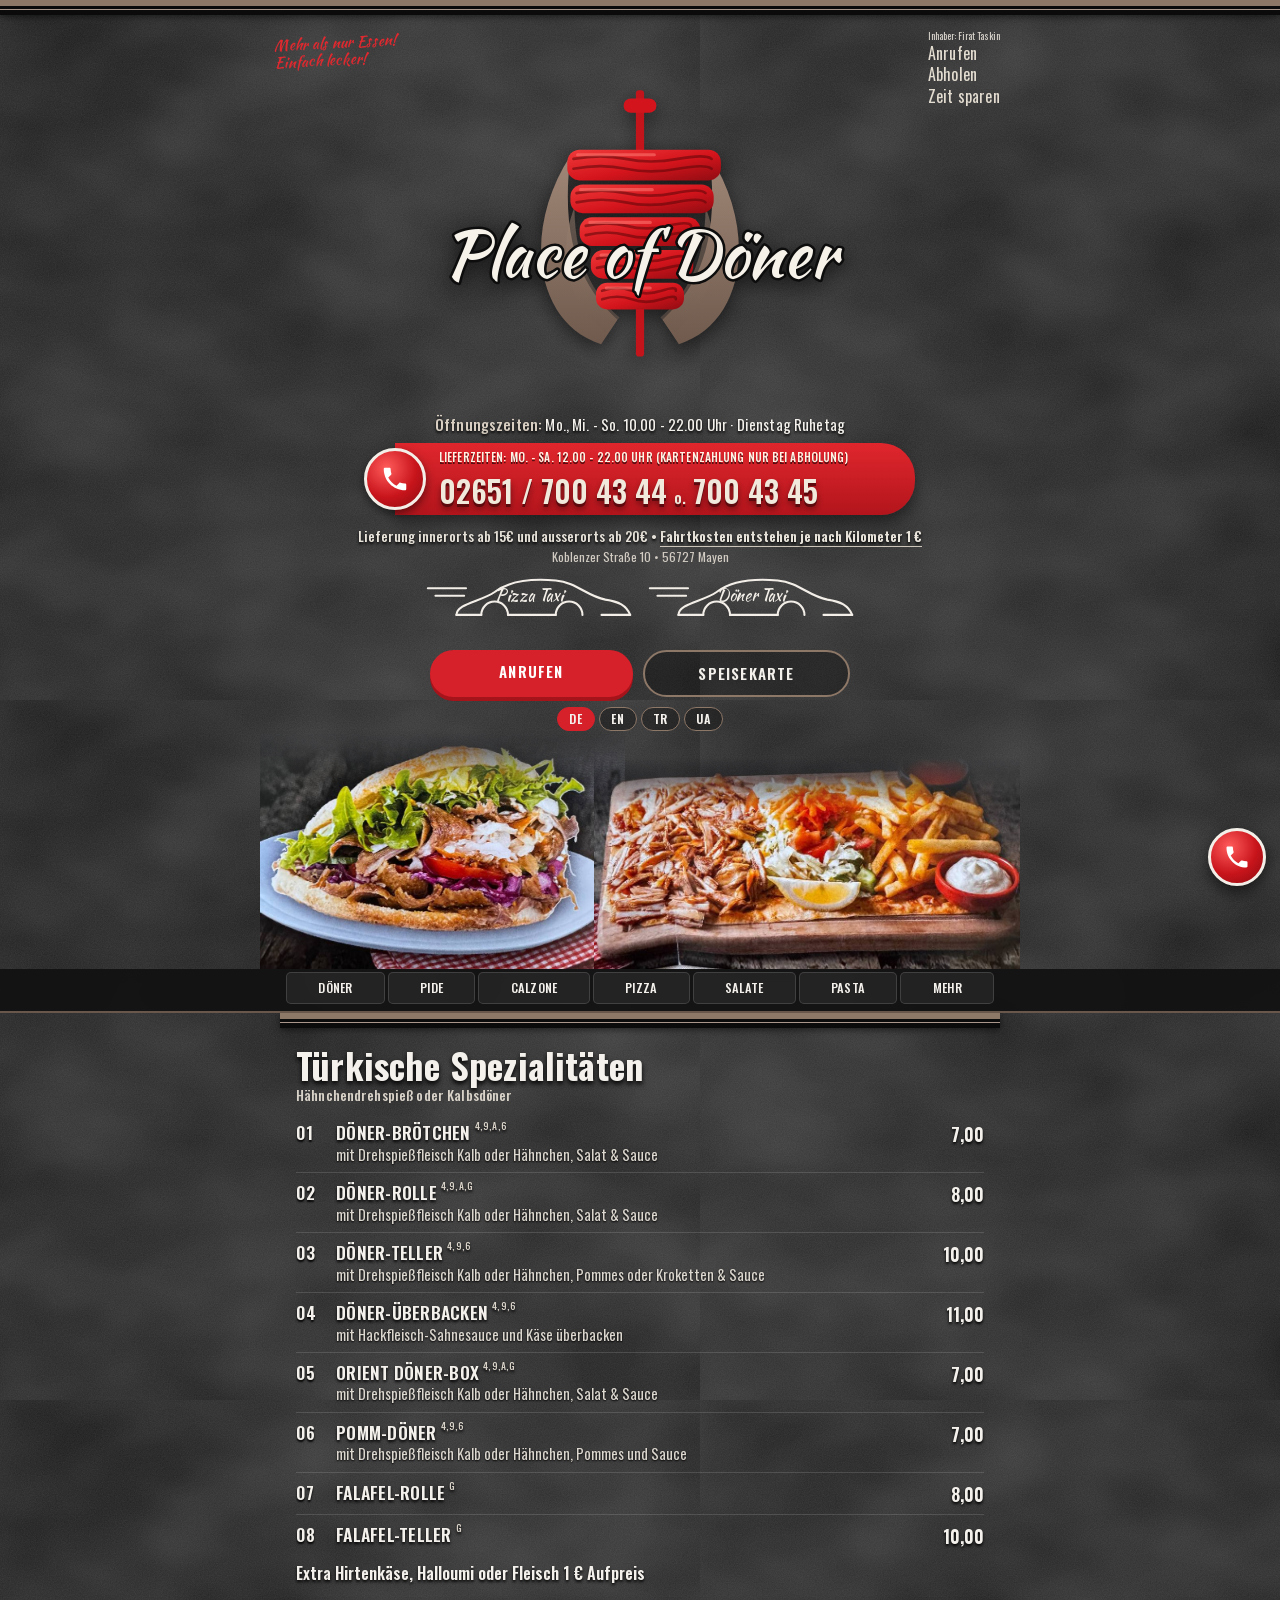
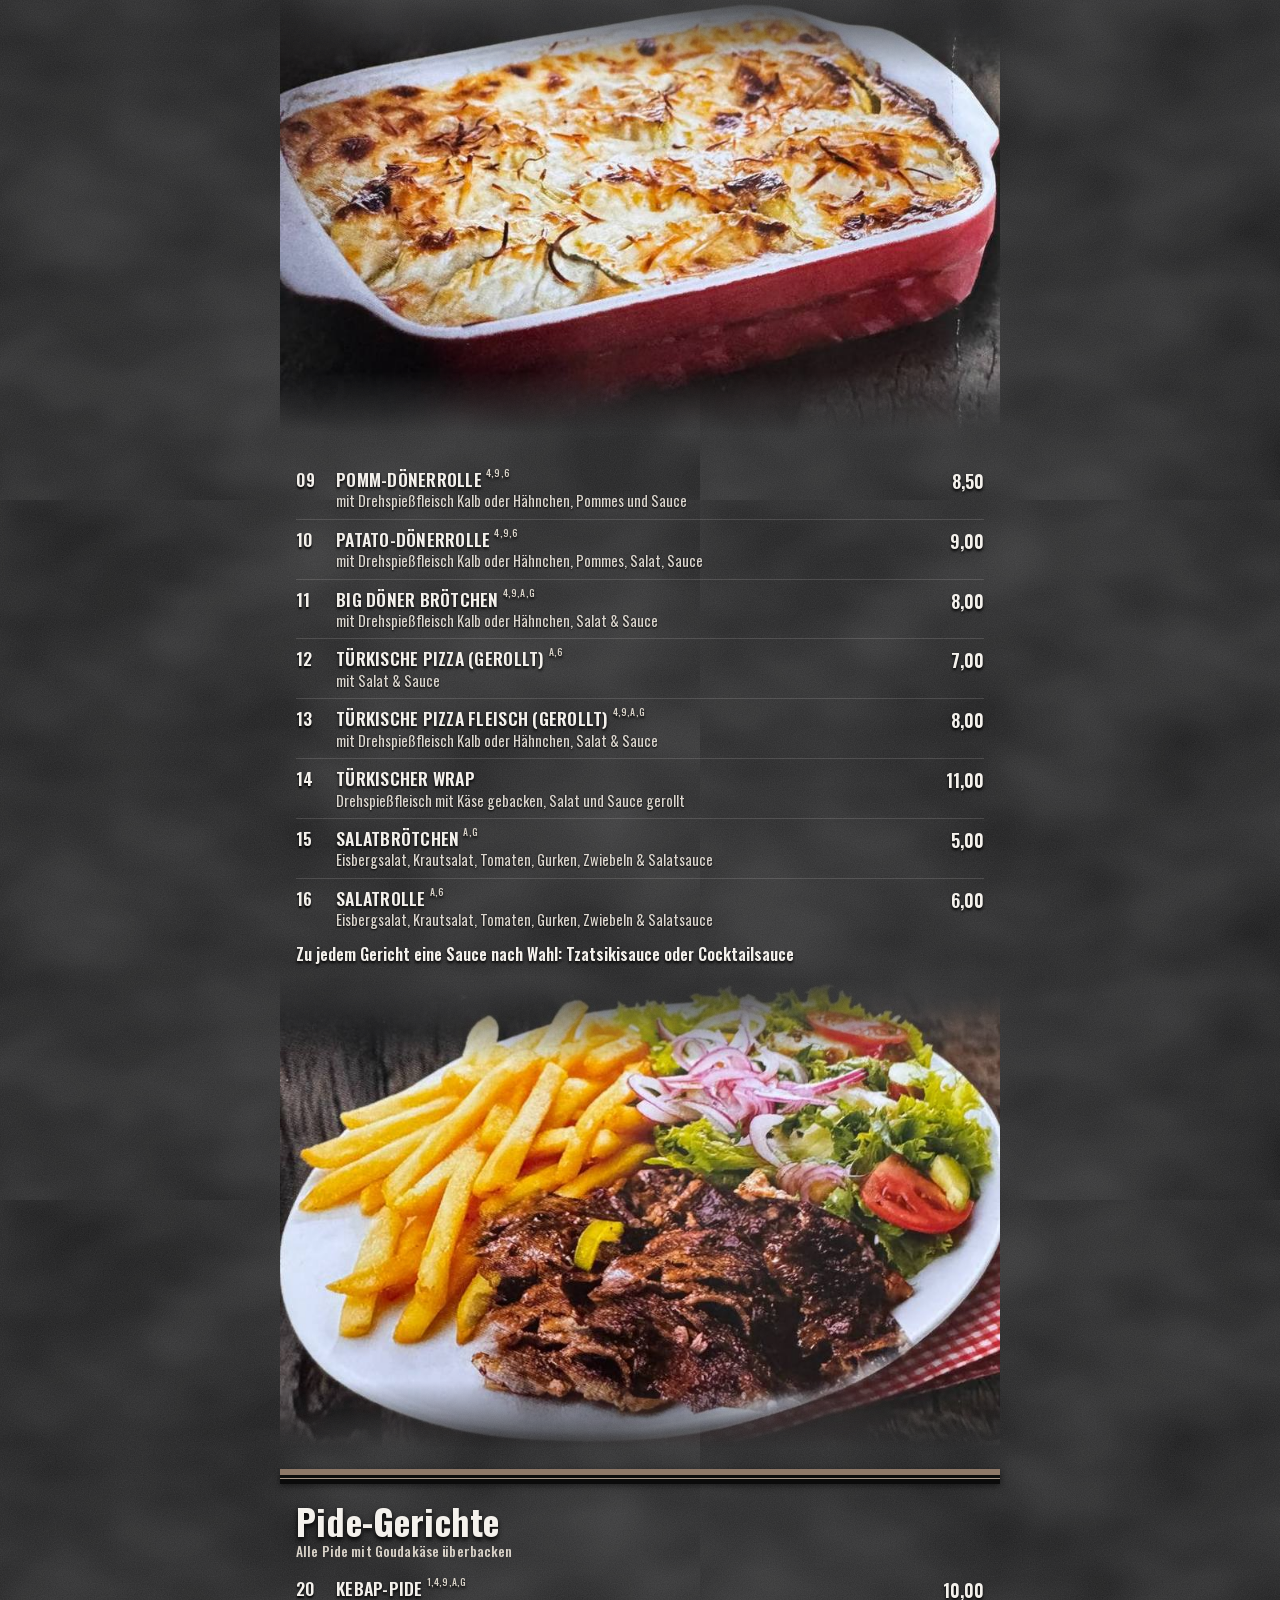
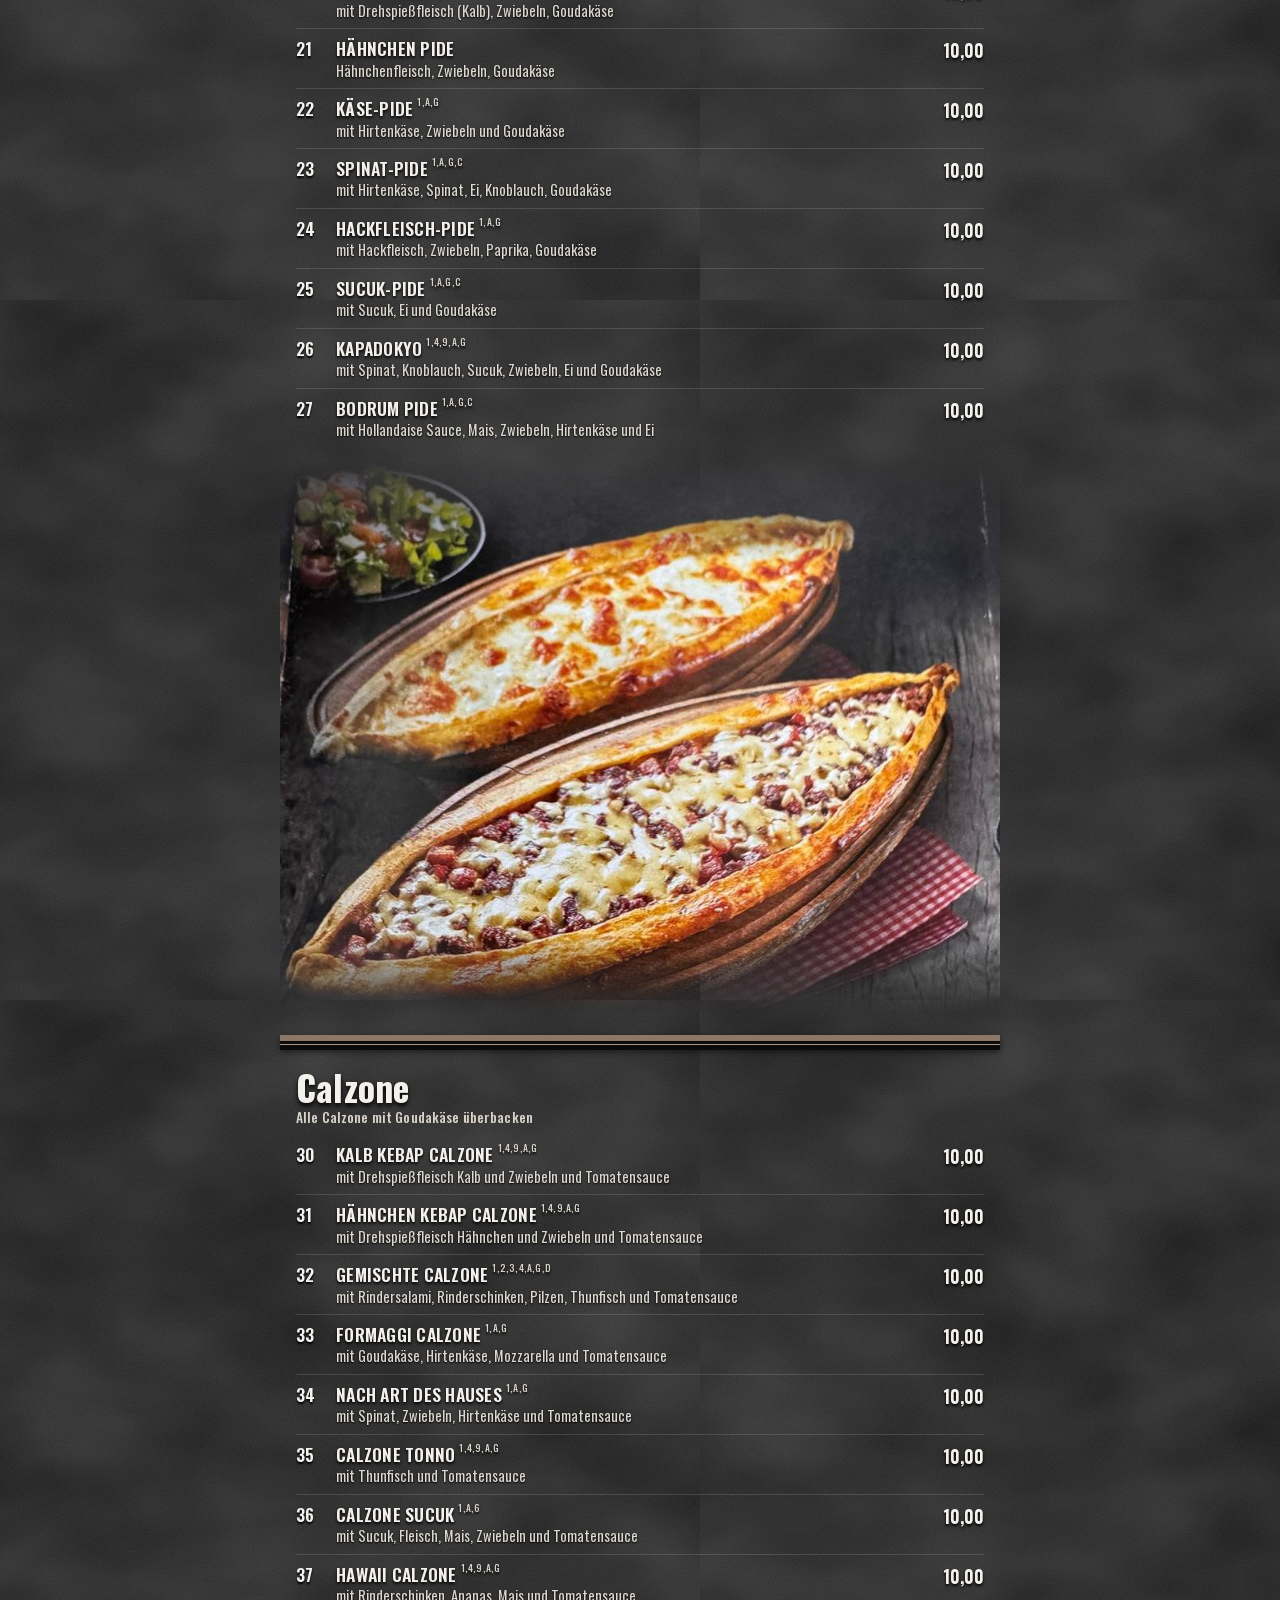
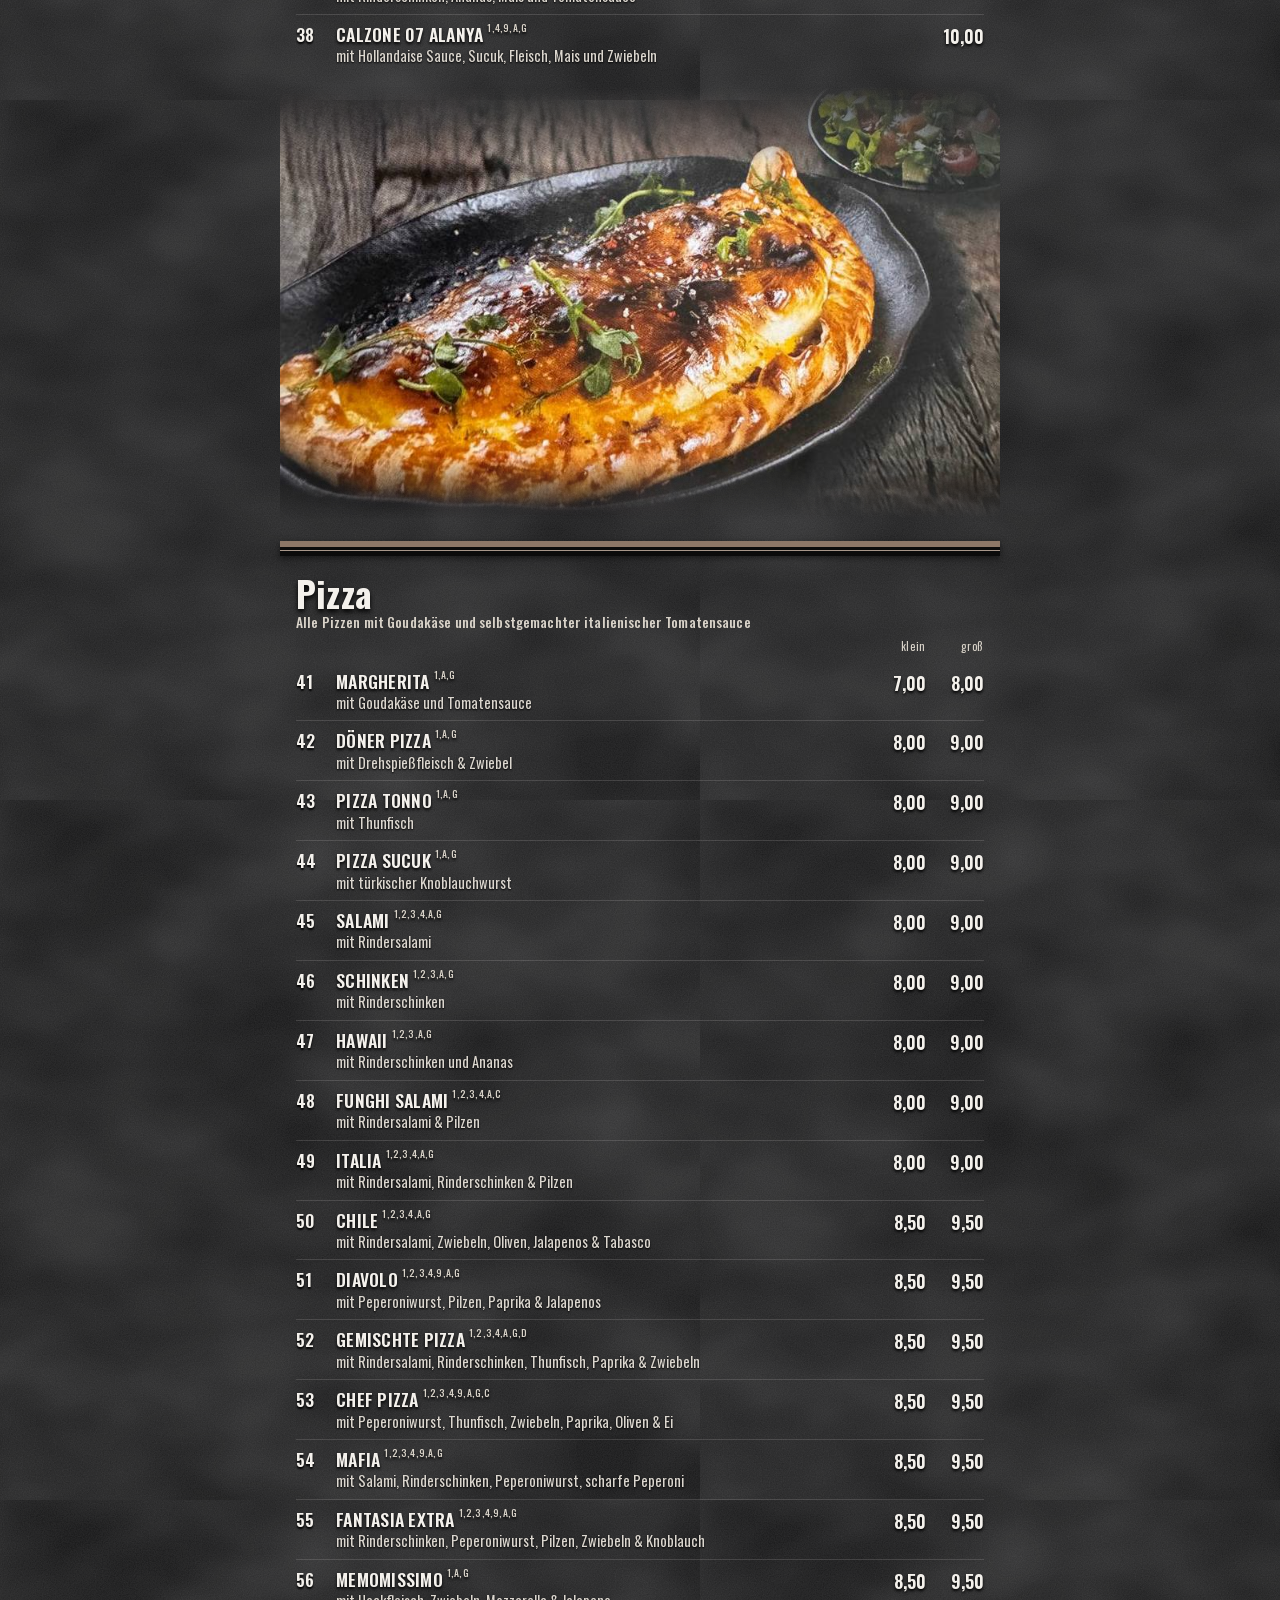
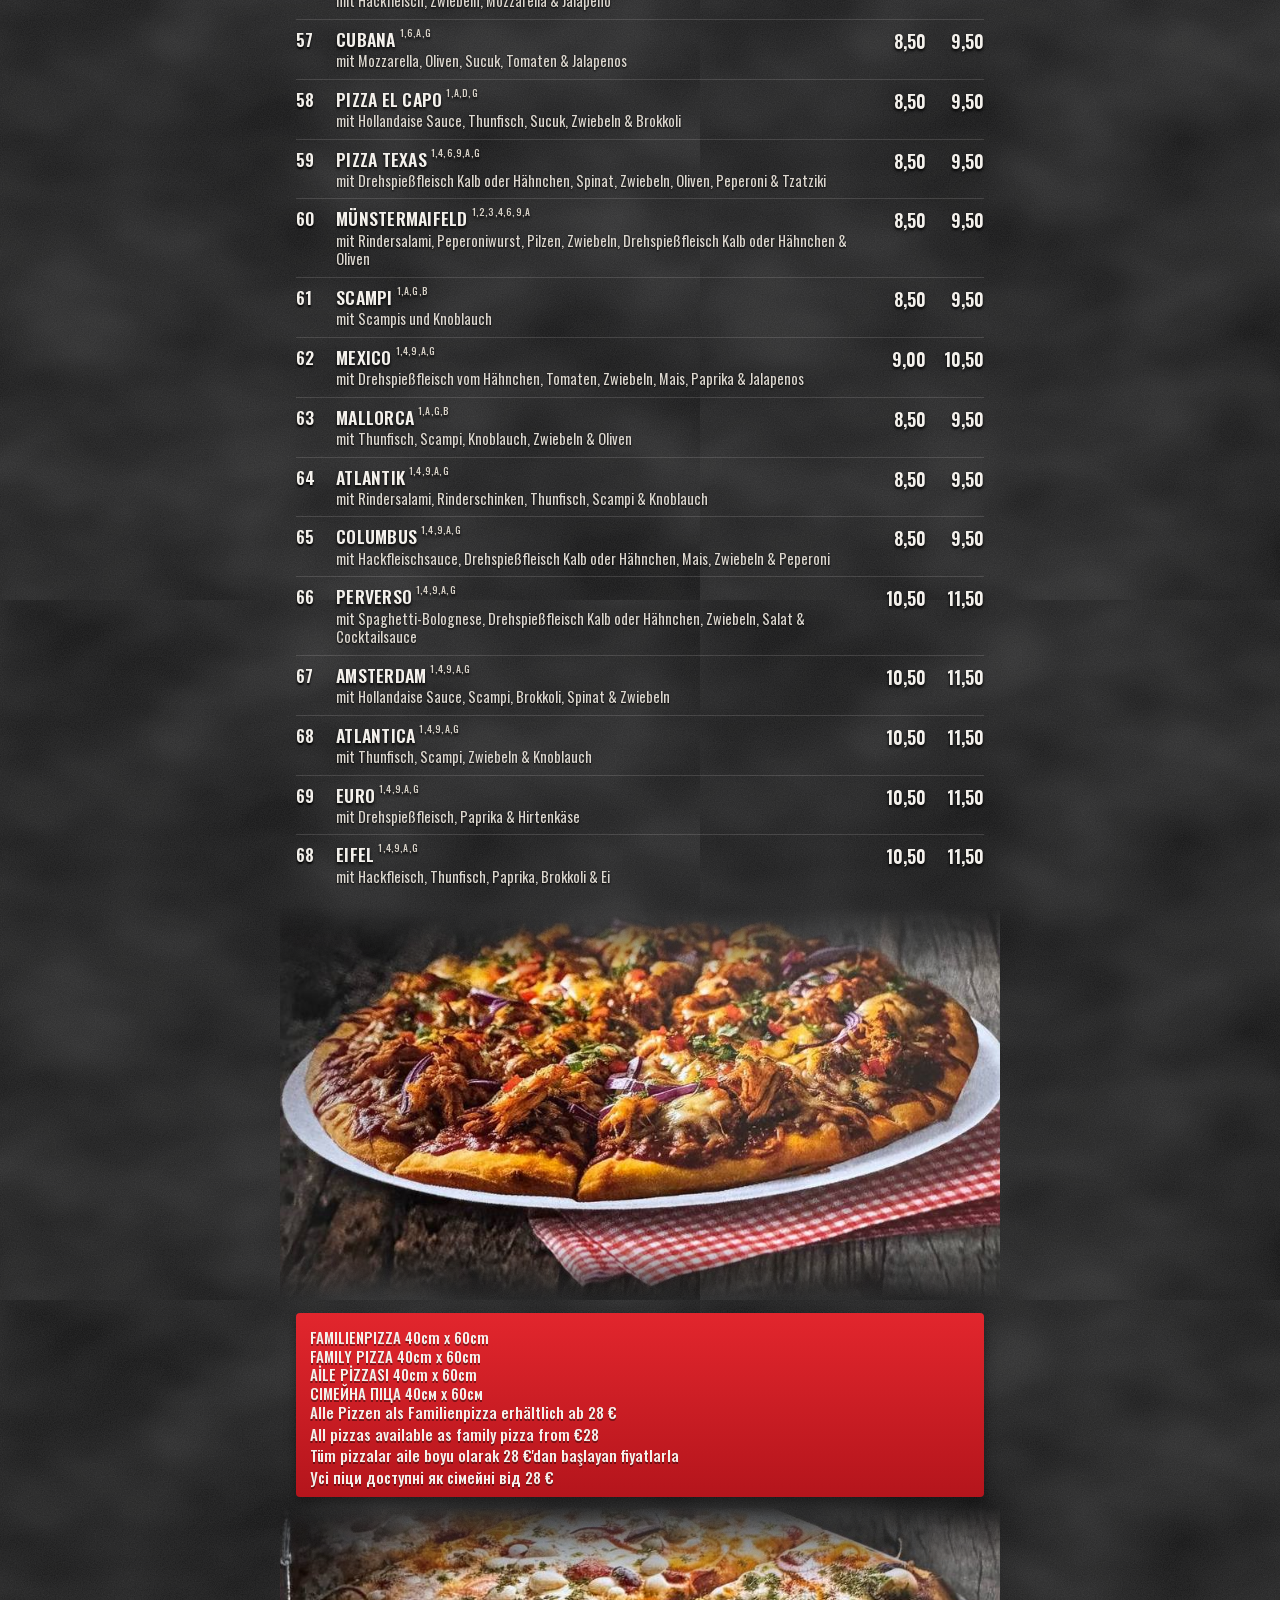
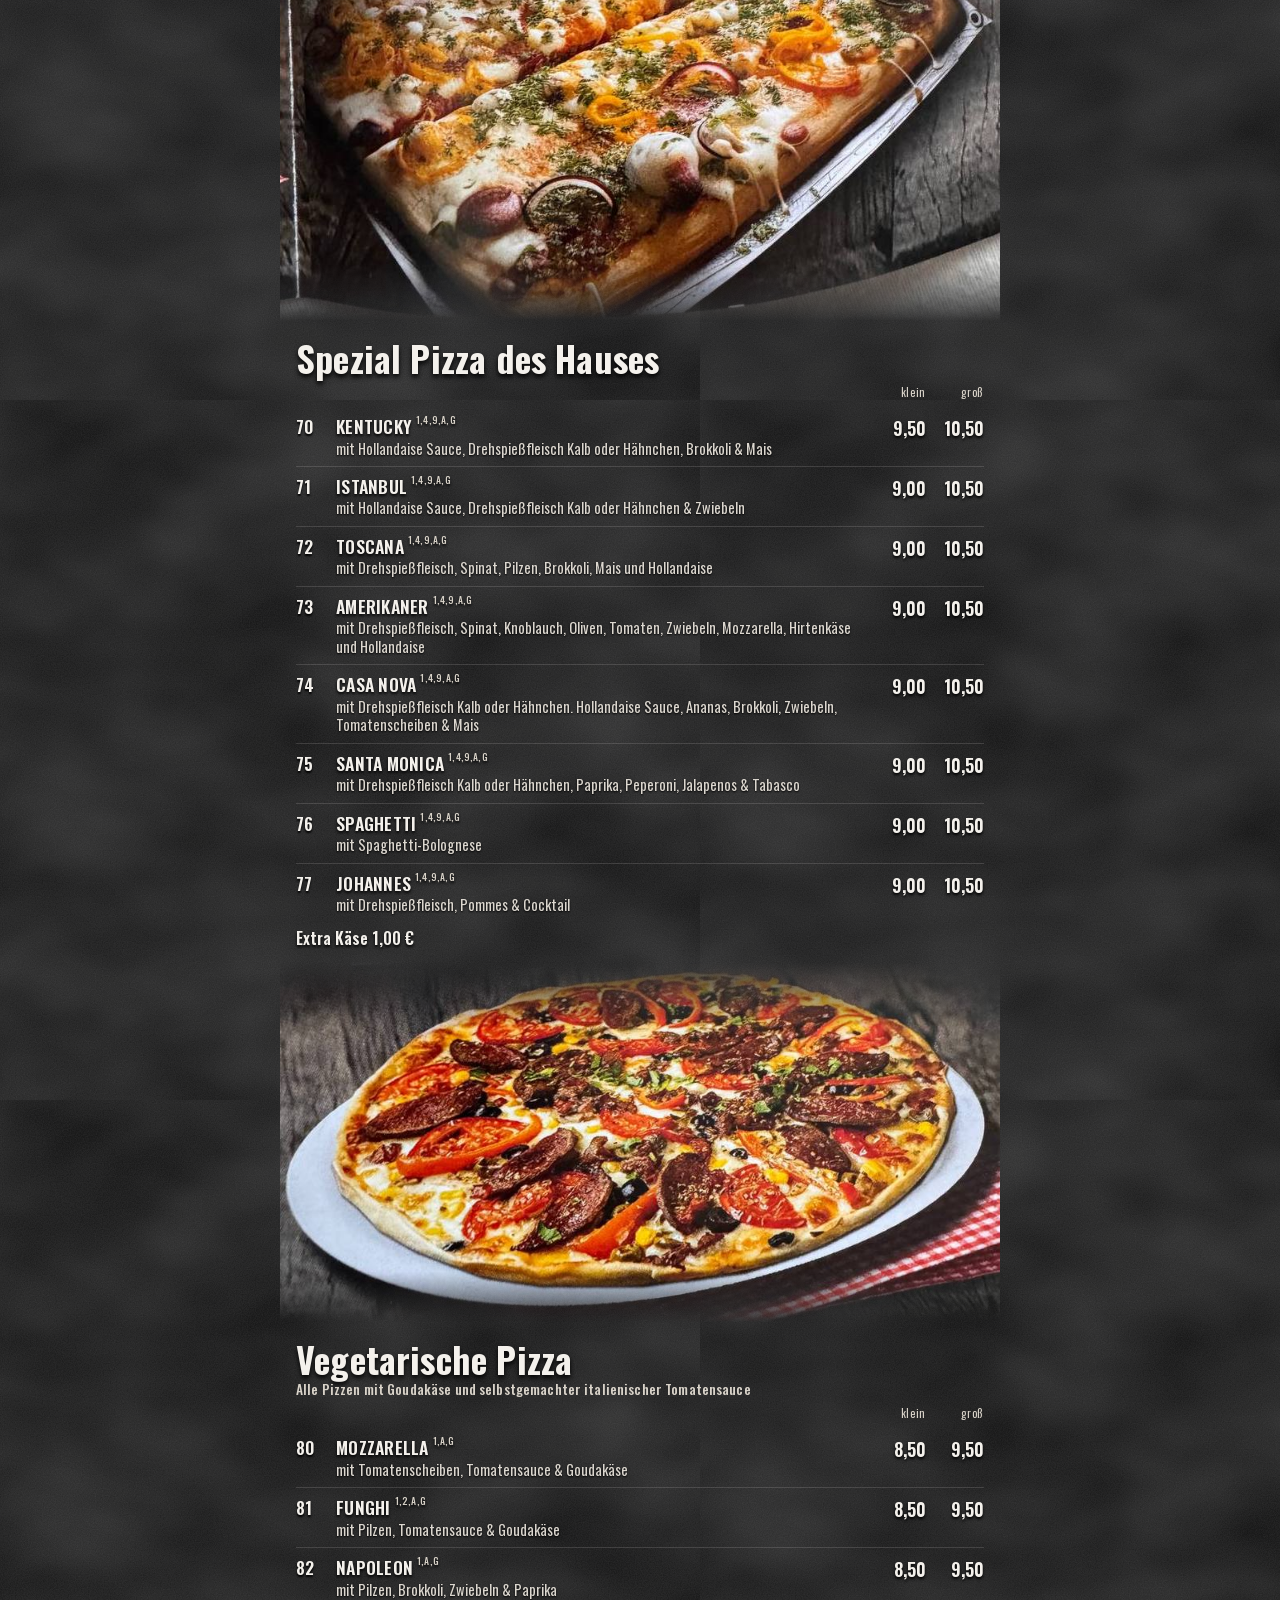
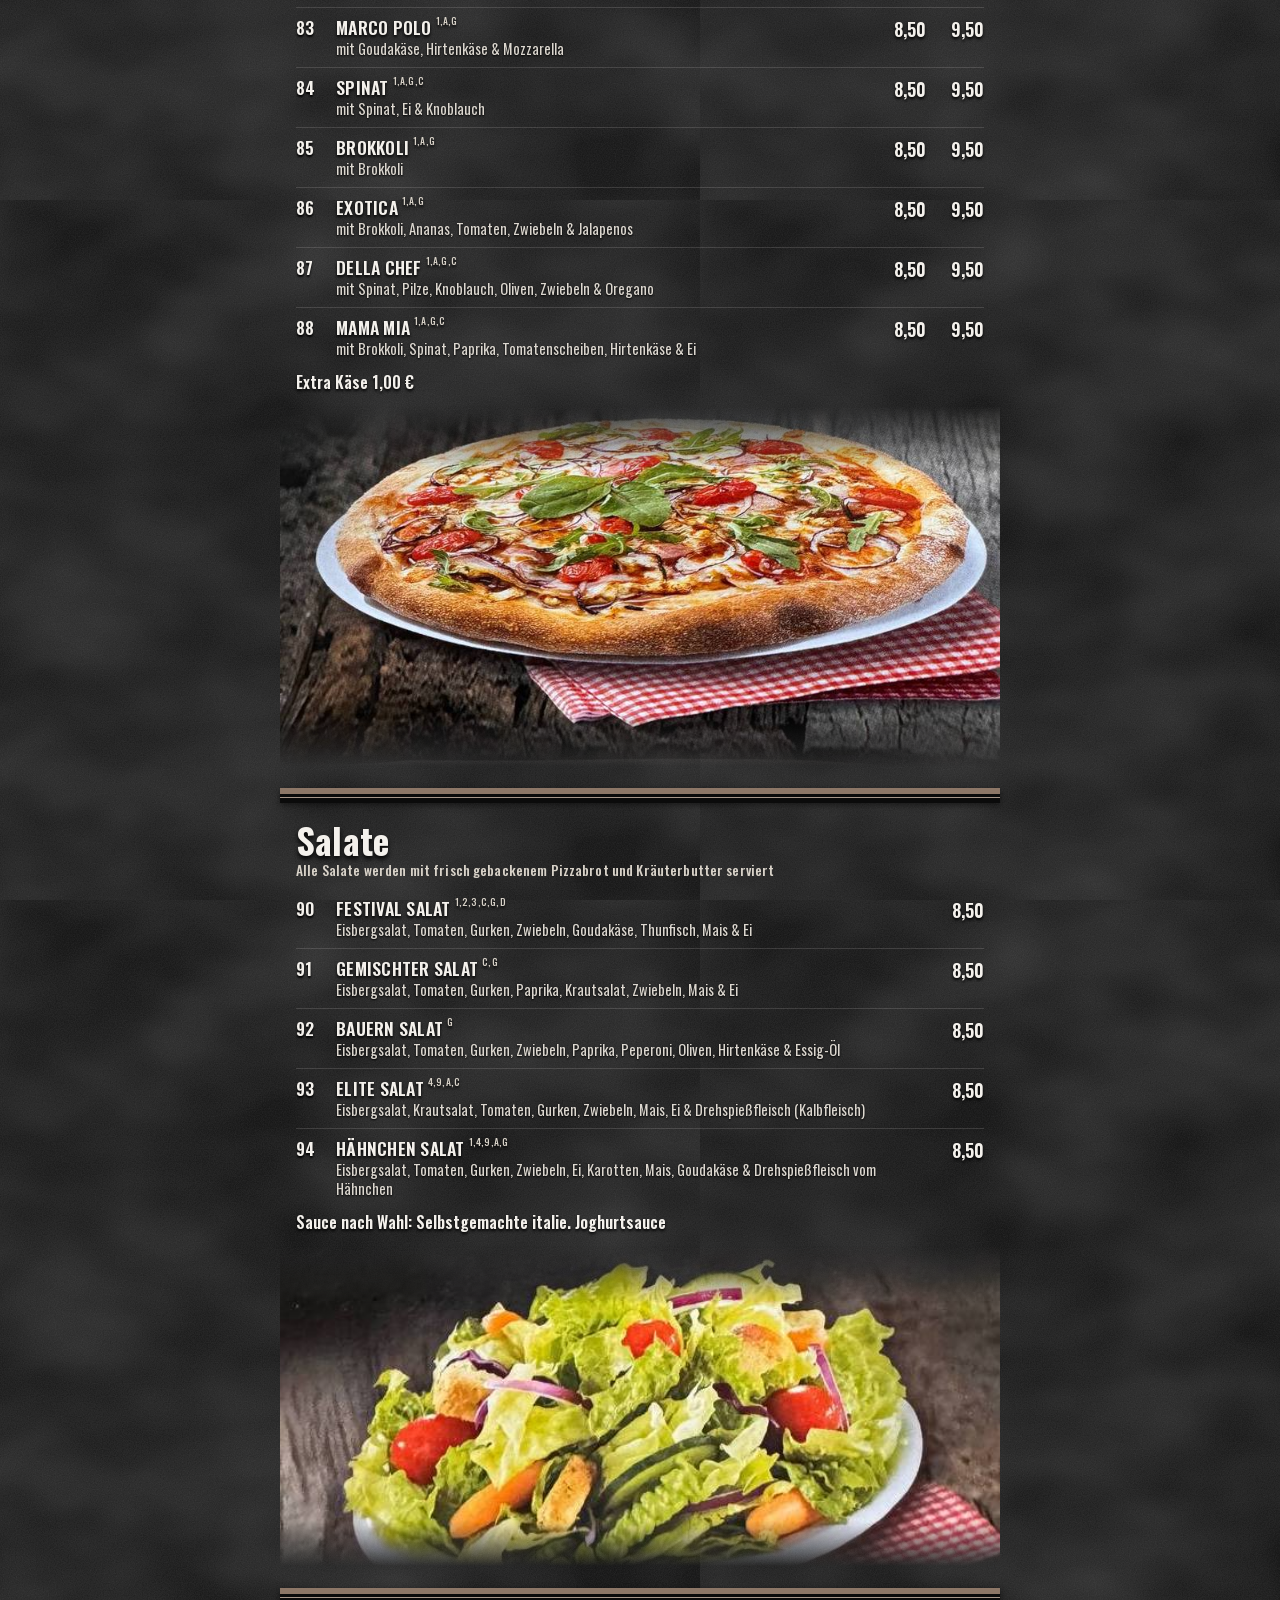
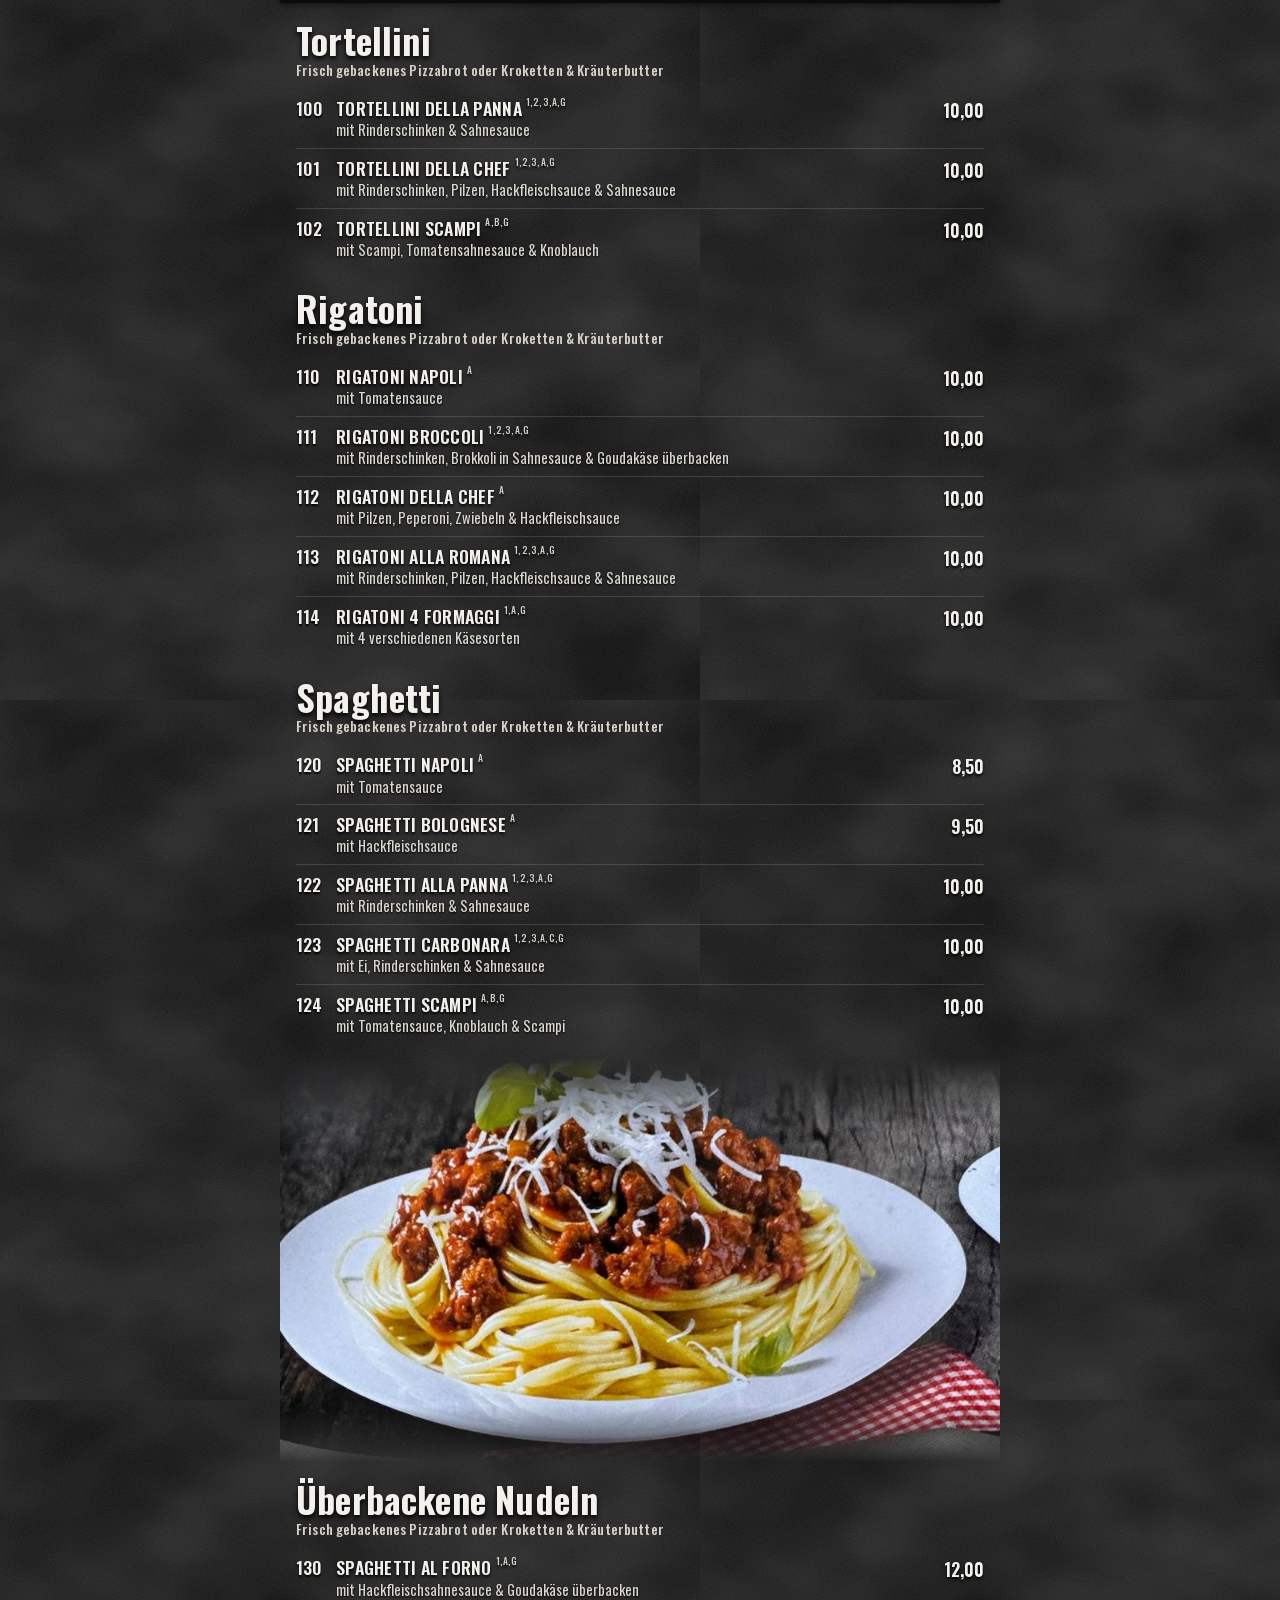
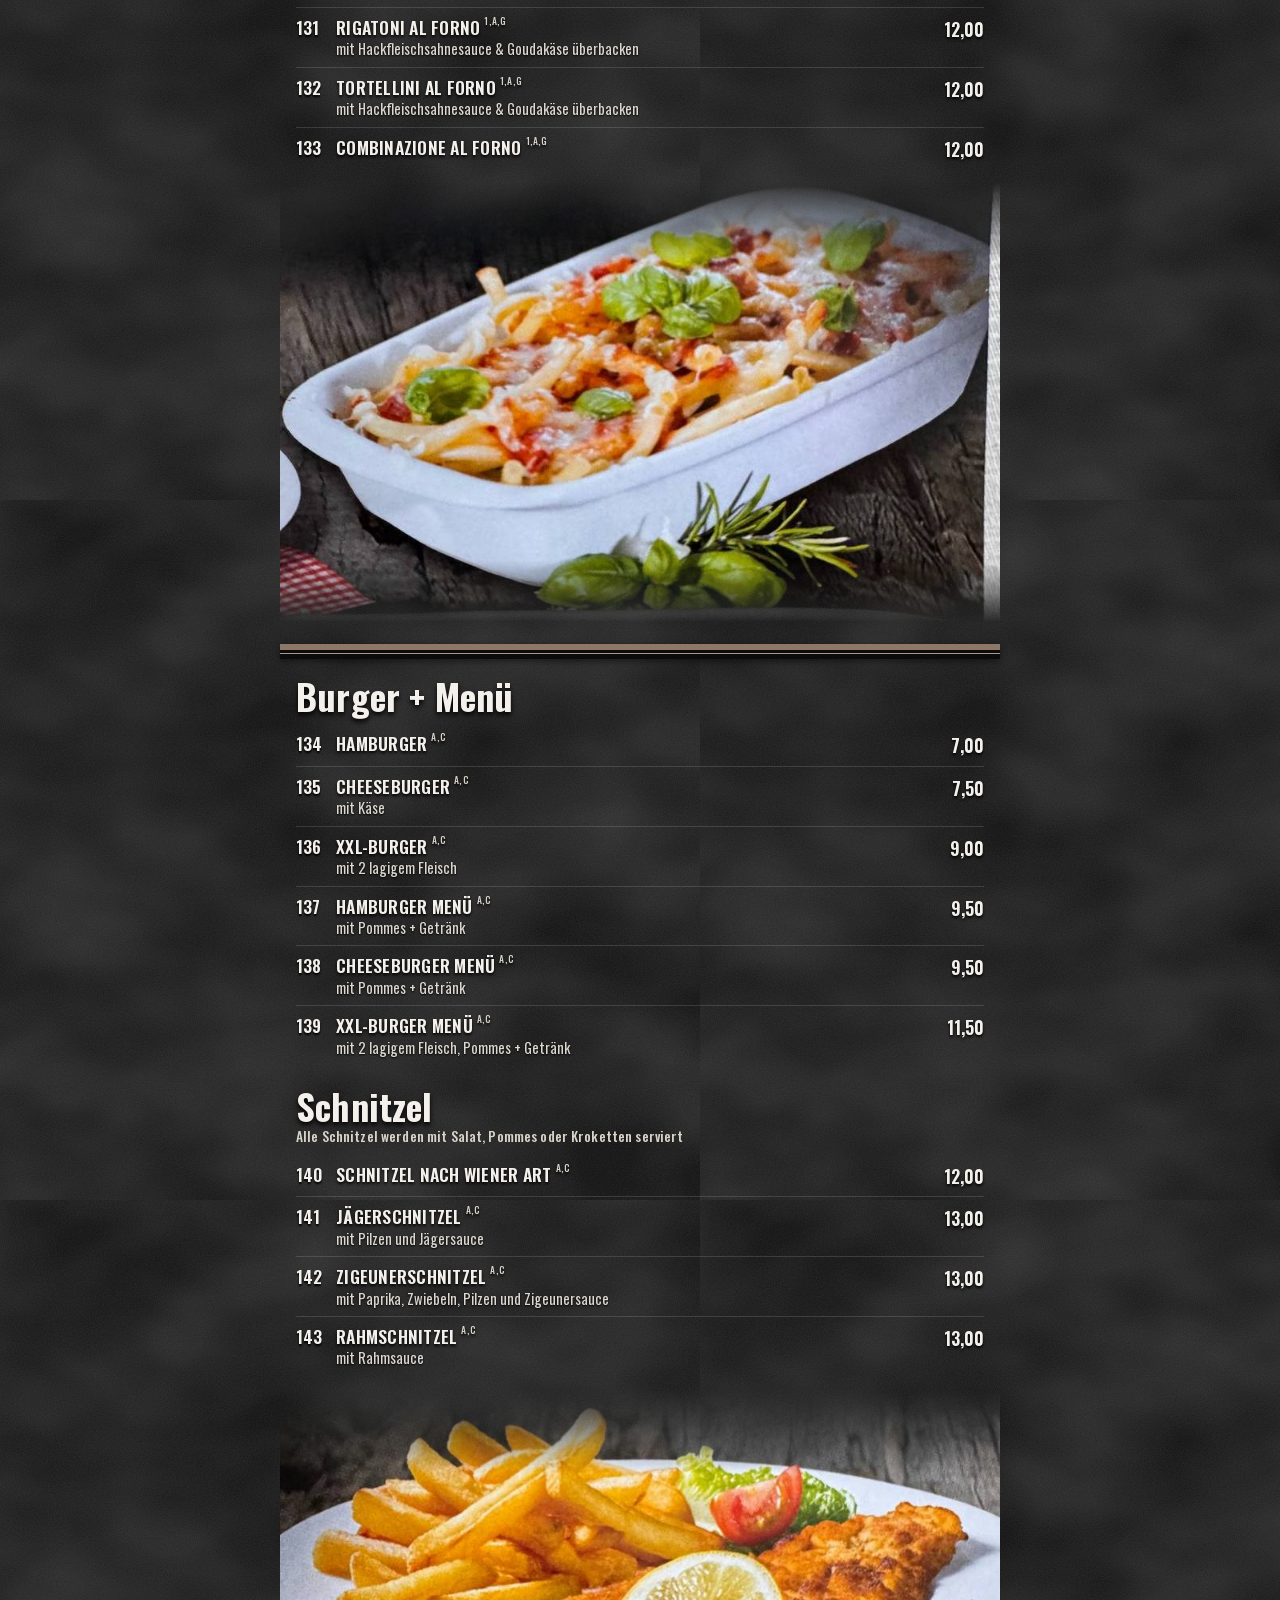
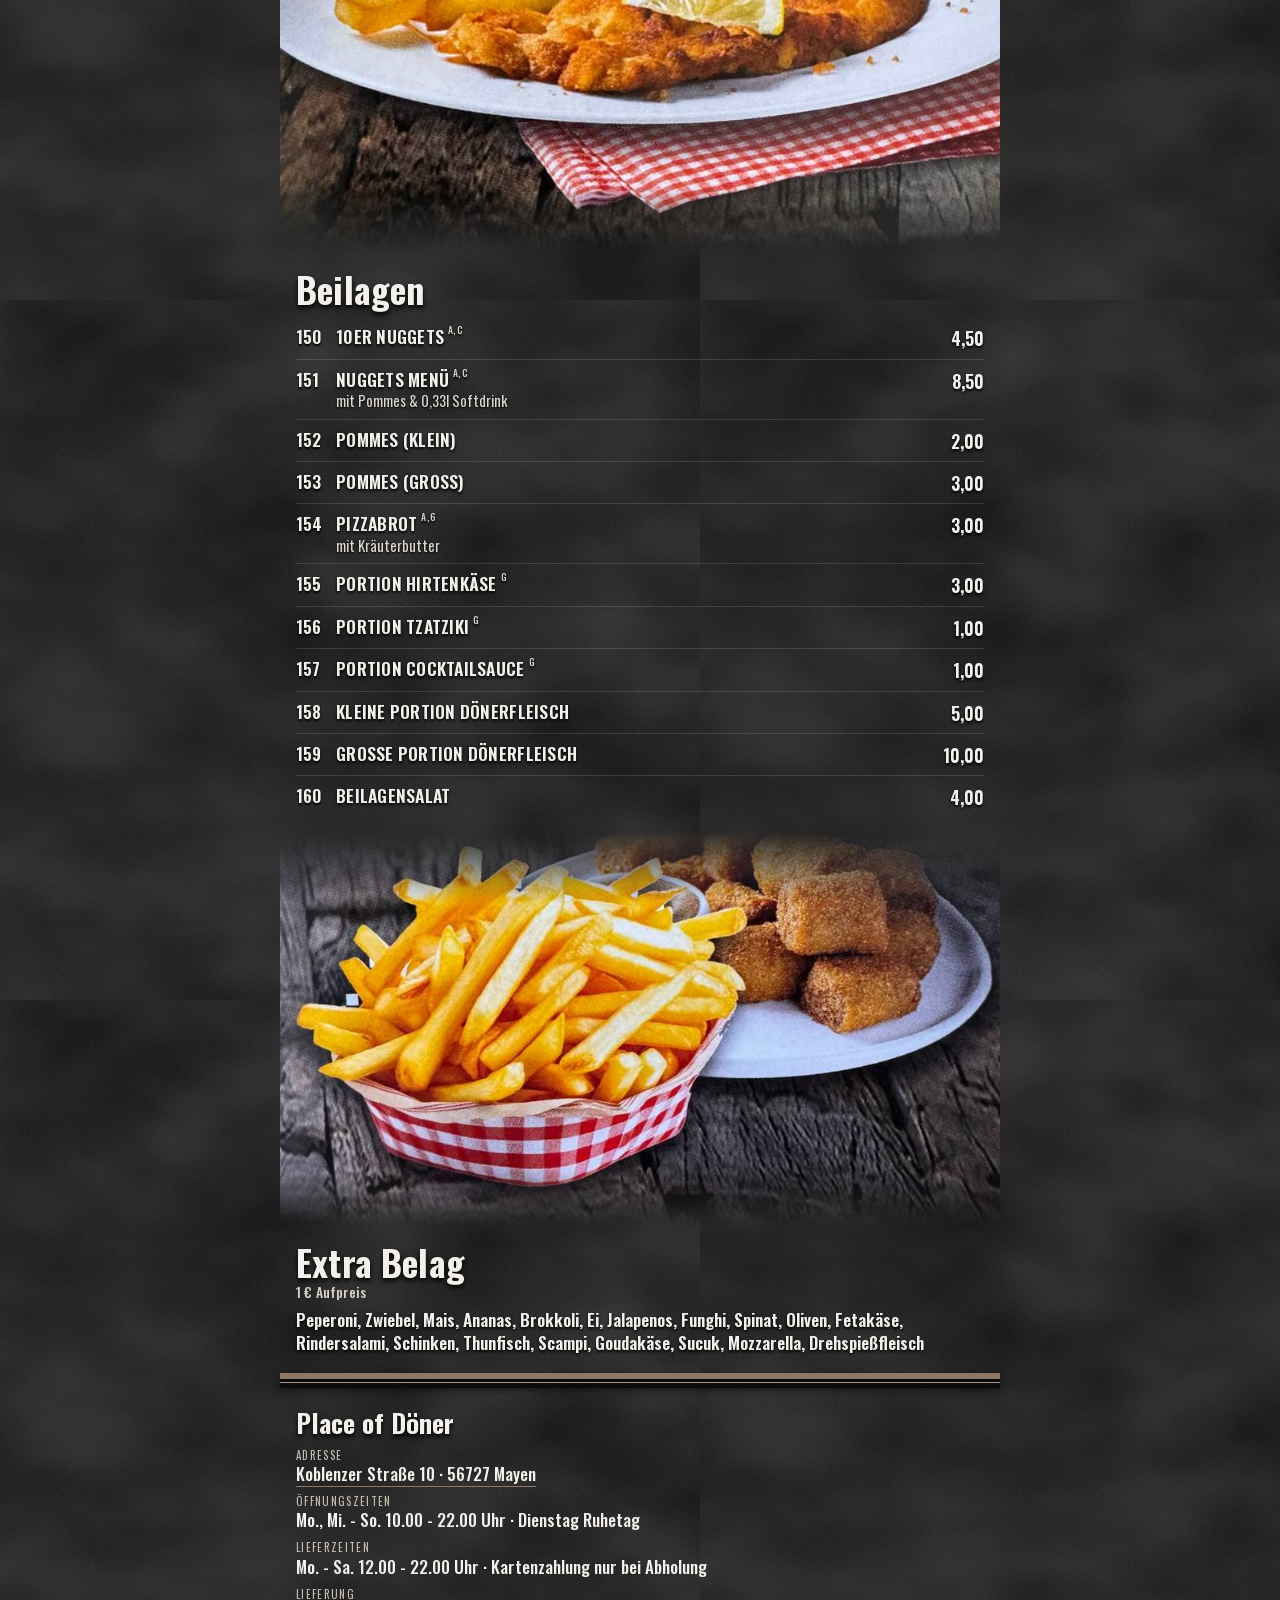
==== index.html @ 6214e8a8 "Bewertung-Button: direkter Link zum Bewertungsformular Co-Authored-By: Claude Sonnet 5.5 <noreply@an" ====
<!doctype html><html lang="de" translate="no"><head><meta name="google" content="notranslate"><meta charset="utf-8">
<meta name="viewport" content="width=device-width,initial-scale=1,viewport-fit=cover">
<title>Place of Döner · Speisekarte · Mayen</title><meta name="theme-color" content="#161616"><meta name="robots" content="noindex,nofollow">
<style>@font-face{font-family:'Oswald';font-weight:300 700;font-style:normal;font-display:swap;src:url([data-uri]) format('woff2')}@font-face{font-family:'Oswald';font-weight:300 700;font-style:normal;font-display:swap;src:url([data-uri]) format('woff2');unicode-range:U+0301, U+0400-045F, U+0490-0491, U+04B0-04B1, U+2116}@font-face{font-family:'Oswald';font-weight:300 700;font-style:normal;font-display:swap;src:url([data-uri]) format('woff2');unicode-range:U+0100-02BA, U+02BD-02C5, U+02C7-02CC, U+02CE-02D7, U+02DD-02FF, U+0304, U+0308, U+0329, U+1D00-1DBF, U+1E00-1E9F, U+1EF2-1EFF, U+2020, U+20A0-20AB, U+20AD-20C4, U+2113, U+2C60-2C7F, U+A720-A7FF}@font-face{font-family:'Kaushan Script';font-weight:400;font-style:normal;font-display:swap;src:url([data-uri]) format('woff2')}</style><style>
:root{--ink:#161616;--chalk:#f4f1ec;--mut:#cdc8c0;--red:#d6202a;--red2:#a5141b;--br:#8d7767;--br2:#6a574b;--line:rgba(244,241,236,.14)}
*{box-sizing:border-box;-webkit-tap-highlight-color:transparent}
html{scroll-behavior:smooth;scroll-padding-top:58px;-webkit-text-size-adjust:100%}
.lgr{position:fixed;top:0;left:0;width:1px;height:1px;opacity:0;pointer-events:none}
.t{display:none}
.t.de{display:inline}.lang label[for=lg-de]{background:var(--red);border-color:var(--red)}html[data-lang=en] .t.de{display:none}html[data-lang=en] .t.en{display:inline}html[data-lang=en] .lang label{background:rgba(0,0,0,.3);border-color:var(--br)}html[data-lang=en] .lang label[for=lg-en]{background:var(--red);border-color:var(--red)}html[data-lang=tr] .t.de{display:none}html[data-lang=tr] .t.tr{display:inline}html[data-lang=tr] .lang label{background:rgba(0,0,0,.3);border-color:var(--br)}html[data-lang=tr] .lang label[for=lg-tr]{background:var(--red);border-color:var(--red)}html[data-lang=uk] .t.de{display:none}html[data-lang=uk] .t.uk{display:inline}html[data-lang=uk] .lang label{background:rgba(0,0,0,.3);border-color:var(--br)}html[data-lang=uk] .lang label[for=lg-uk]{background:var(--red);border-color:var(--red)}
body{margin:0;color:var(--chalk);font-family:'Oswald','Arial Narrow',Impact,sans-serif;font-weight:400;line-height:1.3;
 background:
  url("data:image/svg+xml;utf8,<svg xmlns='http://www.w3.org/2000/svg' width='260' height='260'><filter id='n'><feTurbulence type='fractalNoise' baseFrequency='.85' numOctaves='3' stitchTiles='stitch'/><feColorMatrix values='0 0 0 0 1 0 0 0 0 1 0 0 0 0 1 0 0 0 .085 0'/></filter><rect width='100%' height='100%' filter='url(%23n)'/></svg>"),
  url("data:image/svg+xml;utf8,<svg xmlns='http://www.w3.org/2000/svg' width='700' height='700'><filter id='c'><feTurbulence type='fractalNoise' baseFrequency='.006 .009' numOctaves='3' seed='4' stitchTiles='stitch'/><feColorMatrix values='0 0 0 0 1 0 0 0 0 1 0 0 0 0 1 0 0 0 .55 -.12'/></filter><rect width='100%' height='100%' filter='url(%23c)' opacity='.34'/></svg>"),
  radial-gradient(120% 70% at 50% 0%,#2c2c2d,#1a1a1b 55%,#121212)}
a{color:inherit;text-decoration:none}
.band{height:15px;background:linear-gradient(180deg,var(--br) 0 6px,#0b0b0b 6px 9px,#a8978a 9px 10.5px,#0b0b0b 10.5px);filter:drop-shadow(0 2px 3px rgba(0,0,0,.5))}
/* ---------- cover ---------- */
.cover{position:relative;display:flex;flex-direction:column;overflow:hidden}
.cover .in{flex:1;display:flex;flex-direction:column;align-items:center;text-align:center;padding:16px 14px 0;overflow:hidden;max-width:640px;margin:0 auto;width:100%}
.slog{align-self:flex-start;font-family:'Kaushan Script',cursive;color:#e0292f;font-size:15px;line-height:1.15;transform:rotate(-3deg);text-align:left;margin-top:4px}
.owner{position:absolute;right:14px;top:30px;text-align:left;font-size:11px;line-height:1.35;color:var(--chalk)}
.owner small{display:block;font-size:9.5px;color:#d9d4cc}
.owner b{display:block;font-weight:400;font-size:16px;color:#e3dcd0;letter-spacing:.01em}
.logo{width:min(92vw,430px);height:auto;margin:6px 0 0;overflow:visible;filter:drop-shadow(0 6px 10px rgba(0,0,0,.55))}
.lt{font-family:'Kaushan Script',cursive;fill:#f6f2ea;paint-order:stroke;stroke:#0d0d0d;stroke-width:5px;stroke-linejoin:round}
.hours{margin:2px 0 8px;font-size:15px;letter-spacing:.01em;text-shadow:0 2px 3px #000}.hours b{font-weight:500;color:#d8cfc2}
.redbanner{position:relative;width:100%;max-width:520px;background:linear-gradient(180deg,#e0262d,#b3151c);border-radius:0 34px 34px 0;margin-left:30px;padding:7px 12px 8px 44px;width:calc(100% - 30px);box-shadow:0 8px 16px rgba(0,0,0,.45);text-align:left}
.redbanner .ico{position:absolute;left:-31px;top:50%;transform:translateY(-50%);width:62px;height:62px;border-radius:50%;background:radial-gradient(circle at 35% 30%,#ff5b5b,#c8141b 55%,#8c0b11);border:3px solid #f3efe8;box-shadow:0 4px 10px rgba(0,0,0,.5);display:grid;place-items:center;color:#fff}
.redbanner .ico svg{width:30px;height:30px}
.redbanner small{display:block;font-size:11.5px;font-weight:500;text-transform:uppercase;letter-spacing:.01em;color:#fff3e6;text-shadow:0 1.5px 0 rgba(0,0,0,.6);line-height:1.2}
.redbanner .ph{display:block;font-size:clamp(19px,5.5vw,30px);font-weight:600;color:#f1e9dc;text-shadow:0 3px 0 #5c0a0e,0 5px 6px rgba(0,0,0,.45);line-height:1.1;white-space:nowrap}
.redbanner .ph a{display:inline}.redbanner .ph span{font-size:.7em;margin:0 .2em}
.del{margin:12px 0 2px;font-size:13.5px;font-weight:500;color:#ebe6dd;text-shadow:0 2px 3px #000;line-height:1.35}
.del u{text-decoration:none;border-bottom:1.5px solid #cfc7bb;font-weight:600}
.addr{font-size:12.5px;color:#d1cbc2;margin:2px 0 6px}
.taxis{display:flex;justify-content:center;gap:12px;width:100%}
.taxi{position:relative;width:46%;max-width:210px}.taxi span{position:absolute;left:0;right:0;top:23%;text-align:center;font-family:'Kaushan Script',cursive;font-size:16px;color:#f3efe8}
.car{width:100%;height:auto;display:block}
.cta{display:flex;gap:10px;margin:12px 0 0;width:100%;max-width:420px}
.cta a{flex:1;text-align:center;font-weight:600;font-size:15px;letter-spacing:.08em;text-transform:uppercase;padding:12px 8px;border-radius:999px}
.cta .rev{border-color:#d9b64a;color:#f3dd8a}.cta .a1{background:var(--red);box-shadow:0 4px 0 var(--red2);color:#fff}.cta .a2{border:2px solid var(--br);background:rgba(0,0,0,.3)}
.dishes{display:flex;align-items:flex-end;margin:0 -14px 0;width:calc(100% + 28px);position:relative}
.dishes img{display:block;height:auto}
.dishes .d1{width:48%;margin-bottom:-2px}.dishes .d2{width:56%;margin-left:-4%}
.dishes img{-webkit-mask-image:linear-gradient(180deg,transparent 0,#000 24%);mask-image:linear-gradient(180deg,transparent 0,#000 24%)}
.go{display:block;text-align:center;padding:2px 0 8px;font-size:12px;letter-spacing:.3em;text-transform:uppercase;color:#cfc8bc;animation:bob 1.8s ease-in-out infinite}
@keyframes bob{50%{transform:translateY(5px)}}
/* ---------- nav ---------- */
.bar{position:sticky;top:0;z-index:30;background:rgba(18,18,18,.93);backdrop-filter:blur(6px);-webkit-backdrop-filter:blur(6px);border-bottom:2px solid var(--br2)}
.chips{display:flex;gap:3px;padding:3px 6px 7px;max-width:720px;margin:0 auto}
.lang{display:flex;gap:4px;justify-content:flex-end;padding:6px 6px 0;max-width:720px;margin:0 auto}
.lang label{font-size:12px;font-weight:600;letter-spacing:.08em;padding:3px 11px;border-radius:999px;border:1px solid var(--br);background:rgba(0,0,0,.3);cursor:pointer;user-select:none}
.cta+.lang{justify-content:center;padding-top:10px}
.chips a{flex:1 1 auto;text-align:center;font-size:12.5px;font-weight:500;letter-spacing:.02em;text-transform:uppercase;padding:7px 3px;border-radius:5px;background:rgba(244,241,236,.07);border:1px solid var(--line);white-space:nowrap}
.chips a:active{background:var(--red)}
/* ---------- sections ---------- */
main{max-width:720px;margin:0 auto}
.sec{padding:0 0 4px}
.sec:not(:first-child) .band{margin-top:18px}
.blk{padding:18px 16px 4px}
.blk h3{margin:0;font-size:clamp(28px,8.6vw,36px);font-weight:700;letter-spacing:.005em;line-height:1.05;text-shadow:0 3px 5px #000}
.blk .sub{margin:3px 0 0;font-size:13.5px;font-weight:500;color:#d8d2c8;letter-spacing:.01em;line-height:1.25}
.cols{display:flex;justify-content:flex-end;gap:0;margin:8px 0 -2px}.cols i{width:58px;text-align:right;font-style:normal;font-size:11px;letter-spacing:.06em;color:#d8d2c8}
ul{list-style:none;margin:10px 0 0;padding:0}
.it{display:grid;grid-template-columns:34px minmax(0,1fr) auto;gap:2px 6px;align-items:start;padding:9px 0 8px;border-bottom:1px solid var(--line)}
.it:last-child{border-bottom:0}
.nr{font-size:17px;font-weight:600;line-height:1.25;text-shadow:0 2px 2px #000}
.tx h4{margin:0;font-size:17.5px;font-weight:600;text-transform:uppercase;letter-spacing:.015em;line-height:1.22;text-shadow:0 2px 3px #000}
.tx h4 sup{font-size:9.5px;font-weight:500;margin-left:4px;letter-spacing:.02em;color:#d8d2c8;vertical-align:top;position:relative;top:-1px}
.tx p{margin:2px 0 0;font-size:14.5px;font-weight:400;color:#dcd7cf;line-height:1.28;text-shadow:0 1px 2px #000}
.pr{display:flex;justify-content:flex-end;font-size:18px;font-weight:600;text-shadow:0 2px 3px #000;white-space:nowrap;padding-top:1px}
.pr b{font-weight:600;width:58px;text-align:right}
.it:not(.two) .pr b{width:auto;min-width:50px}
.note{margin:6px 0 0;font-size:16px;font-weight:600;line-height:1.25;text-shadow:0 2px 3px #000}
.plain{margin:8px 0 0;font-size:17px;font-weight:600;line-height:1.35;text-shadow:0 2px 3px #000}
.redbar{margin:14px 16px 2px;background:linear-gradient(180deg,#e2262d,#b4151c);border-radius:4px;padding:10px 14px;box-shadow:0 6px 12px rgba(0,0,0,.4)}
.redbar b{display:block;font-size:21px;font-weight:700;line-height:1.1;text-shadow:0 2px 0 rgba(0,0,0,.45)}
.redbar span{display:block;font-size:15px;font-weight:500;margin-top:2px;text-shadow:0 1.5px 0 rgba(0,0,0,.4)}
.ph{margin:10px 0 0;position:relative}
.ph img{display:block;width:100%;height:auto;-webkit-mask-image:linear-gradient(180deg,transparent 0,#000 18%,#000 86%,transparent 100%);mask-image:linear-gradient(180deg,transparent 0,#000 18%,#000 86%,transparent 100%)}
/* ---------- legal ---------- */
.legalpage{display:none;position:fixed;inset:0;z-index:80;overflow-y:auto;-webkit-overflow-scrolling:touch;background:#151515}
.legalpage:target{display:block}
.lp{max-width:720px;margin:0 auto;padding:18px 18px 60px}
.lp h1{font-size:34px;margin:14px 0 6px;text-shadow:0 3px 5px #000}.lp h2{font-size:20px;margin:20px 0 4px;color:#e8e0d2}
.lp p{font-size:16px;line-height:1.5;color:#dcd7cf;font-weight:300;margin:0 0 6px}.lp a{border-bottom:1px solid var(--br)}
.lpback{display:inline-block;border:1.5px solid var(--br);border-radius:999px;padding:6px 14px;font-size:14px;letter-spacing:.06em;text-transform:uppercase;font-weight:500}.lpback.b{margin-top:22px}
.draft{background:#3b2f12;border:1px solid #8a6d1d;border-radius:6px;padding:8px 10px;font-size:14px!important;color:#f0d98a!important}
.todo{background:#f0d24a;color:#1a1400;padding:0 4px;border-radius:3px;font-weight:500}
.fl{display:flex;gap:18px;margin-top:16px;font-size:15px;font-weight:500;letter-spacing:.04em;text-transform:uppercase}.fl a{border-bottom:1.5px solid var(--br)}
/* ---------- footer ---------- */
.foot{max-width:720px;margin:10px auto 0;padding:0 16px 96px}
.foot .band{margin:0 -16px 18px}
.foot h2{margin:0 0 8px;font-size:26px;font-weight:700;text-shadow:0 3px 5px #000}
.foot dl{margin:0 0 14px;display:grid;gap:9px}.foot dt{font-size:11px;letter-spacing:.12em;text-transform:uppercase;color:#c4bcb0}.foot dd{margin:1px 0 0;font-size:17px;font-weight:500}
.foot dd a{border-bottom:1.5px solid var(--br)}
.foot .cta{max-width:none}
.legal{margin-top:20px;font-size:11px;line-height:1.5;color:#b9b2a7;font-weight:300}.legal b{font-weight:500;color:#d4cdc2}
.legalpage:target~.fab{display:none}
.fab{position:fixed;right:14px;bottom:calc(14px + env(safe-area-inset-bottom));z-index:40;width:58px;height:58px;border-radius:50%;display:grid;place-items:center;color:#fff;background:radial-gradient(circle at 35% 30%,#ff5b5b,#c8141b 55%,#8c0b11);border:3px solid #f3efe8;box-shadow:0 6px 16px rgba(0,0,0,.6)}
.fab svg{width:28px;height:28px}
@media(max-width:359px){.chips a{font-size:11px}.nr{font-size:15px}.it{grid-template-columns:28px minmax(0,1fr) auto}.tx h4{font-size:16px}}
@media(min-width:760px){.cover .in{max-width:760px}.owner{right:calc(50% - 360px)}}
@media(prefers-reduced-motion:reduce){*{animation:none!important;scroll-behavior:auto!important}}
</style></head><body>
<input type="radio" name="lg" id="lg-de" class="lgr" checked><input type="radio" name="lg" id="lg-en" class="lgr"><input type="radio" name="lg" id="lg-tr" class="lgr"><input type="radio" name="lg" id="lg-uk" class="lgr">
<header class="cover"><div class="band"></div><div class="in">
<div class="slog">Mehr als nur Essen!<br>Einfach lecker!</div>
<div class="owner"><small>Inhaber: Firat Taskin</small><b><span class="t de">Anrufen</span><span class="t en">Call</span><span class="t tr">Ara</span><span class="t uk">Телефонуйте</span></b><b><span class="t de">Abholen</span><span class="t en">Pick up</span><span class="t tr">Gel al</span><span class="t uk">Забирайте</span></b><b><span class="t de">Zeit sparen</span><span class="t en">Save time</span><span class="t tr">Zaman kazan</span><span class="t uk">Економте час</span></b></div>
<svg class="logo" viewBox="0 0 420 330" role="img" aria-label="Place of Döner">
<defs><linearGradient id="gRed" x1="0" y1="0" x2="1" y2="1"><stop offset="0" stop-color="#f03a3a"/><stop offset=".55" stop-color="#d4141c"/><stop offset="1" stop-color="#8f0c12"/></linearGradient>
<linearGradient id="gBr" x1="0" y1="0" x2="0" y2="1"><stop offset="0" stop-color="#a08777"/><stop offset="1" stop-color="#6f5a4d"/></linearGradient></defs>
<g fill="url(#gBr)"><path d="M172 262C108 242 94 152 142 78C134 146 144 198 188 238Z"/><path d="M176 250C140 222 128 176 146 128C146 174 160 210 190 236Z" opacity=".5"/>
<path d="M248 262C312 242 326 152 278 78C286 146 276 198 232 238Z"/><path d="M244 250C280 222 292 176 274 128C274 174 260 210 230 236Z" opacity=".5"/></g>
<rect x="206" y="14" width="8" height="60" rx="3" fill="#c3141b"/><rect x="194" y="22" width="32" height="14" rx="7" fill="#d4141c"/><rect x="206" y="226" width="8" height="48" rx="3" fill="#c3141b"/>
<rect x="139" y="72" width="150" height="30" rx="12" fill="url(#gRed)"/><path d="M145 81.0q27 -5 51 0t51 0t33 0" fill="none" stroke="#5a0709" stroke-opacity=".55" stroke-width="2.6" stroke-linecap="round"/><path d="M145 90.6q27 -5 51 0t51 0t33 0" fill="none" stroke="#5a0709" stroke-opacity=".55" stroke-width="2.6" stroke-linecap="round"/><path d="M149 77 h75" stroke="#ff7b73" stroke-opacity=".55" stroke-width="3" stroke-linecap="round"/><rect x="142" y="106" width="140" height="28" rx="12" fill="url(#gRed)"/><path d="M148 114.4q25 -5 48 0t48 0t30 0" fill="none" stroke="#5a0709" stroke-opacity=".55" stroke-width="2.6" stroke-linecap="round"/><path d="M148 123.4q25 -5 48 0t48 0t30 0" fill="none" stroke="#5a0709" stroke-opacity=".55" stroke-width="2.6" stroke-linecap="round"/><path d="M152 111 h70" stroke="#ff7b73" stroke-opacity=".55" stroke-width="3" stroke-linecap="round"/><rect x="151" y="138" width="118" height="28" rx="12" fill="url(#gRed)"/><path d="M157 146.4q21 -5 40 0t40 0t23 0" fill="none" stroke="#5a0709" stroke-opacity=".55" stroke-width="2.6" stroke-linecap="round"/><path d="M157 155.4q21 -5 40 0t40 0t23 0" fill="none" stroke="#5a0709" stroke-opacity=".55" stroke-width="2.6" stroke-linecap="round"/><path d="M161 143 h59" stroke="#ff7b73" stroke-opacity=".55" stroke-width="3" stroke-linecap="round"/><rect x="162" y="170" width="100" height="28" rx="12" fill="url(#gRed)"/><path d="M168 178.4q18 -5 34 0t34 0t18 0" fill="none" stroke="#5a0709" stroke-opacity=".55" stroke-width="2.6" stroke-linecap="round"/><path d="M168 187.4q18 -5 34 0t34 0t18 0" fill="none" stroke="#5a0709" stroke-opacity=".55" stroke-width="2.6" stroke-linecap="round"/><path d="M172 175 h50" stroke="#ff7b73" stroke-opacity=".55" stroke-width="3" stroke-linecap="round"/><rect x="167" y="202" width="86" height="26" rx="11" fill="url(#gRed)"/><path d="M173 209.8q15 -5 29 0t29 0t14 0" fill="none" stroke="#5a0709" stroke-opacity=".55" stroke-width="2.6" stroke-linecap="round"/><path d="M173 218.1q15 -5 29 0t29 0t14 0" fill="none" stroke="#5a0709" stroke-opacity=".55" stroke-width="2.6" stroke-linecap="round"/><path d="M177 207 h43" stroke="#ff7b73" stroke-opacity=".55" stroke-width="3" stroke-linecap="round"/>
<text x="210" y="196" text-anchor="middle" class="lt" font-size="64">Place of Döner</text></svg>
<div class="hours"><b><span class="t de">Öffnungszeiten</span><span class="t en">Opening hours</span><span class="t tr">Çalışma saatleri</span><span class="t uk">Години роботи</span>:</b> <span class="t de">Mo., Mi. - So. 10.00 - 22.00 Uhr · Dienstag Ruhetag</span><span class="t en">Mon., Wed. - Sun. 10.00 - 22.00 · closed on Tuesdays</span><span class="t tr">Pzt., Çar. - Paz. 10.00 - 22.00 · Salı günleri kapalı</span><span class="t uk">Пн., ср. - нд. 10.00 - 22.00 · у вівторок зачинено</span></div>
<div class="redbanner"><a class="ico" href="tel:+4926517004344" aria-label="Anrufen"><svg viewBox="0 0 24 24" aria-hidden="true"><path fill="currentColor" d="M6.6 10.8c1.4 2.8 3.8 5.1 6.6 6.6l2.2-2.2c.3-.3.7-.4 1-.2 1.1.4 2.3.6 3.6.6.6 0 1 .4 1 1V20c0 .6-.4 1-1 1C10.6 21 3 13.4 3 4c0-.6.4-1 1-1h3.5c.6 0 1 .4 1 1 0 1.300.2 2.500.6 3.600.1.3 0 .7-.2 1z"/></svg></a><small><span class="t de">Lieferzeiten: Mo. - Sa. 12.00 - 22.00 Uhr (Kartenzahlung nur bei Abholung)</span><span class="t en">Delivery times: Mon. - Sat. 12.00 - 22.00 (card payment only on pickup)</span><span class="t tr">Teslimat saatleri: Pzt. - Cmt. 12.00 - 22.00 (kartla ödeme yalnızca gel-al&#x27;da)</span><span class="t uk">Час доставки: пн. - сб. 12.00 - 22.00 (оплата карткою лише при самовивозі)</span></small>
<span class="ph"><a href="tel:+4926517004344">02651 / 700 43 44</a><span><span class="t de">o.</span><span class="t en">or</span><span class="t tr">veya</span><span class="t uk">або</span></span><a href="tel:+4926517004345">700 43 45</a></span></div>
<p class="del"><span class="t de">Lieferung innerorts ab 15€ und ausserorts ab 20€ •</span><span class="t en">Delivery within town from €15 and outside from €20 •</span><span class="t tr">Şehir içi teslimat 15 €&#x27;dan, şehir dışı 20 €&#x27;dan •</span><span class="t uk">Доставка містом від 15 €, за містом від 20 € •</span> <u><span class="t de">Fahrtkosten entstehen je nach Kilometer 1 €</span><span class="t en">Travel costs apply: €1 per kilometre</span><span class="t tr">Mesafeye göre 1 €/km nakliye ücreti</span><span class="t uk">Вартість проїзду: 1 € за кілометр</span></u></p>
<p class="addr">Koblenzer Straße 10 • 56727 Mayen</p>
<div class="taxis"><div class="taxi"><span>Pizza Taxi</span><svg viewBox="0 0 220 70" class="car" aria-hidden="true"><g fill="none" stroke="#f3efe8" stroke-width="2.2" stroke-linecap="round" stroke-linejoin="round"><path d="M4 18h40M12 26h30"/><path d="M34 46C34 34 60 32 74 22 90 10 116 8 138 10 160 12 170 26 190 30c14 2 22 6 26 16"/><path d="M34 46h26M88 46h50M186 46h30"/><path d="M60 46a14 14 0 0 1 28 0M138 46a14 14 0 0 1 28 0" /><path d="M54 52c6 8 22 8 28 0M144 52c6 8 22 8 28 0" opacity=".0"/></g></svg></div><div class="taxi"><span>Döner Taxi</span><svg viewBox="0 0 220 70" class="car" aria-hidden="true"><g fill="none" stroke="#f3efe8" stroke-width="2.2" stroke-linecap="round" stroke-linejoin="round"><path d="M4 18h40M12 26h30"/><path d="M34 46C34 34 60 32 74 22 90 10 116 8 138 10 160 12 170 26 190 30c14 2 22 6 26 16"/><path d="M34 46h26M88 46h50M186 46h30"/><path d="M60 46a14 14 0 0 1 28 0M138 46a14 14 0 0 1 28 0" /><path d="M54 52c6 8 22 8 28 0M144 52c6 8 22 8 28 0" opacity=".0"/></g></svg></div></div>
<div class="cta"><a class="a1" href="tel:+4926517004344"><span class="t de">Anrufen</span><span class="t en">Call</span><span class="t tr">Ara</span><span class="t uk">Зателефонувати</span></a><a class="a2" href="#doener"><span class="t de">Speisekarte</span><span class="t en">Menu</span><span class="t tr">Menü</span><span class="t uk">Меню</span></a></div><div class="lang"><label for="lg-de">DE</label><label for="lg-en">EN</label><label for="lg-tr">TR</label><label for="lg-uk">UA</label></div>
<div class="dishes"><img class="d1" src="[data-uri]" width="900" height="591" alt="Döner im Fladenbrot"><img class="d2" src="[data-uri]" width="900" height="445" alt="Dönerteller"></div>
</div></header>
<nav class="bar" id="menu"><div class="chips"><a href="#doener"><span class="t de">Döner</span><span class="t en">Döner</span><span class="t tr">Döner</span><span class="t uk">Донер</span></a><a href="#pide"><span class="t de">Pide</span><span class="t en">Pide</span><span class="t tr">Pide</span><span class="t uk">Піде</span></a><a href="#calzone"><span class="t de">Calzone</span><span class="t en">Calzone</span><span class="t tr">Calzone</span><span class="t uk">Кальцоне</span></a><a href="#pizza"><span class="t de">Pizza</span><span class="t en">Pizza</span><span class="t tr">Pizza</span><span class="t uk">Піца</span></a><a href="#salate"><span class="t de">Salate</span><span class="t en">Salads</span><span class="t tr">Salata</span><span class="t uk">Салати</span></a><a href="#pasta"><span class="t de">Pasta</span><span class="t en">Pasta</span><span class="t tr">Makarna</span><span class="t uk">Паста</span></a><a href="#mehr"><span class="t de">Mehr</span><span class="t en">More</span><span class="t tr">Diğer</span><span class="t uk">Ще</span></a></div></nav>
<main><section id="doener" class="sec"><div class="band"></div><div class="blk"><h3><span class="t de">Türkische Spezialitäten</span><span class="t en">Turkish specialties</span><span class="t tr">Türk spesiyalleri</span><span class="t uk">Турецькі спеціальності</span></h3><p class="sub"><span class="t de">Hähnchendrehspieß oder Kalbsdöner</span><span class="t en">Chicken or veal döner</span><span class="t tr">Tavuk veya dana döner</span><span class="t uk">Курячий або телячий донер</span></p><ul><li class="it"><span class="nr">01</span><div class="tx"><h4>Döner-Brötchen<sup>4,9,A,6</sup></h4><p><span class="t de">mit Drehspießfleisch Kalb oder Hähnchen, Salat &amp; Sauce</span><span class="t en">With döner meat (veal or chicken), salad &amp; sauce</span><span class="t tr">Döner eti (dana veya tavuk), salata ve sos</span><span class="t uk">З м&#x27;ясо для донера (теляче або куряче), салат та соус</span></p></div><div class="pr"><b>7,00</b></div></li><li class="it"><span class="nr">02</span><div class="tx"><h4>Döner-Rolle<sup>4,9,A,G</sup></h4><p><span class="t de">mit Drehspießfleisch Kalb oder Hähnchen, Salat &amp; Sauce</span><span class="t en">With döner meat (veal or chicken), salad &amp; sauce</span><span class="t tr">Döner eti (dana veya tavuk), salata ve sos</span><span class="t uk">З м&#x27;ясо для донера (теляче або куряче), салат та соус</span></p></div><div class="pr"><b>8,00</b></div></li><li class="it"><span class="nr">03</span><div class="tx"><h4>Döner-Teller<sup>4,9,6</sup></h4><p><span class="t de">mit Drehspießfleisch Kalb oder Hähnchen, Pommes oder Kroketten &amp; Sauce</span><span class="t en">With döner meat (veal or chicken), fries or croquettes &amp; sauce</span><span class="t tr">Döner eti (dana veya tavuk), patates veya kroket ve sos</span><span class="t uk">З м&#x27;ясо для донера (теляче або куряче), картопля фрі або крокети та соус</span></p></div><div class="pr"><b>10,00</b></div></li><li class="it"><span class="nr">04</span><div class="tx"><h4>Döner-Überbacken<sup>4,9,6</sup></h4><p><span class="t de">mit Hackfleisch-Sahnesauce und Käse überbacken</span><span class="t en">With minced meat cream sauce &amp; baked with cheese</span><span class="t tr">Kıymalı krema sos ve peynirle gratine</span><span class="t uk">З фаршевий вершковий соус та запечене із сиром</span></p></div><div class="pr"><b>11,00</b></div></li><li class="it"><span class="nr">05</span><div class="tx"><h4>Orient Döner-Box<sup>4,9,A,G</sup></h4><p><span class="t de">mit Drehspießfleisch Kalb oder Hähnchen, Salat &amp; Sauce</span><span class="t en">With döner meat (veal or chicken), salad &amp; sauce</span><span class="t tr">Döner eti (dana veya tavuk), salata ve sos</span><span class="t uk">З м&#x27;ясо для донера (теляче або куряче), салат та соус</span></p></div><div class="pr"><b>7,00</b></div></li><li class="it"><span class="nr">06</span><div class="tx"><h4>Pomm-Döner<sup>4,9,6</sup></h4><p><span class="t de">mit Drehspießfleisch Kalb oder Hähnchen, Pommes und Sauce</span><span class="t en">With döner meat (veal or chicken), fries &amp; sauce</span><span class="t tr">Döner eti (dana veya tavuk), patates kızartması ve sos</span><span class="t uk">З м&#x27;ясо для донера (теляче або куряче), картопля фрі та соус</span></p></div><div class="pr"><b>7,00</b></div></li><li class="it"><span class="nr">07</span><div class="tx"><h4>Falafel-Rolle<sup>G</sup></h4></div><div class="pr"><b>8,00</b></div></li><li class="it"><span class="nr">08</span><div class="tx"><h4>Falafel-Teller<sup>G</sup></h4></div><div class="pr"><b>10,00</b></div></li></ul><p class="note"><span class="t de">Extra Hirtenkäse, Halloumi oder Fleisch 1 € Aufpreis</span><span class="t en">Extra feta, halloumi or meat: €1 extra</span><span class="t tr">Ekstra beyaz peynir, hellim veya et: 1 € ek ücret</span><span class="t uk">Додатково бринза, халумі або м&#x27;ясо: доплата 1 €</span></p></div><figure class="ph"><img src="[data-uri]" width="900" height="544" alt=""></figure><div class="blk"><ul><li class="it"><span class="nr">09</span><div class="tx"><h4>Pomm-Dönerrolle<sup>4,9,6</sup></h4><p><span class="t de">mit Drehspießfleisch Kalb oder Hähnchen, Pommes und Sauce</span><span class="t en">With döner meat (veal or chicken), fries &amp; sauce</span><span class="t tr">Döner eti (dana veya tavuk), patates kızartması ve sos</span><span class="t uk">З м&#x27;ясо для донера (теляче або куряче), картопля фрі та соус</span></p></div><div class="pr"><b>8,50</b></div></li><li class="it"><span class="nr">10</span><div class="tx"><h4>Patato-Dönerrolle<sup>4,9,6</sup></h4><p><span class="t de">mit Drehspießfleisch Kalb oder Hähnchen, Pommes, Salat, Sauce</span><span class="t en">With döner meat (veal or chicken), fries, salad, sauce</span><span class="t tr">Döner eti (dana veya tavuk), patates kızartması, salata, sos</span><span class="t uk">З м&#x27;ясо для донера (теляче або куряче), картопля фрі, салат, соус</span></p></div><div class="pr"><b>9,00</b></div></li><li class="it"><span class="nr">11</span><div class="tx"><h4>Big Döner Brötchen<sup>4,9,A,G</sup></h4><p><span class="t de">mit Drehspießfleisch Kalb oder Hähnchen, Salat &amp; Sauce</span><span class="t en">With döner meat (veal or chicken), salad &amp; sauce</span><span class="t tr">Döner eti (dana veya tavuk), salata ve sos</span><span class="t uk">З м&#x27;ясо для донера (теляче або куряче), салат та соус</span></p></div><div class="pr"><b>8,00</b></div></li><li class="it"><span class="nr">12</span><div class="tx"><h4>Türkische Pizza (gerollt)<sup>A,6</sup></h4><p><span class="t de">mit Salat &amp; Sauce</span><span class="t en">With salad &amp; sauce</span><span class="t tr">Salata ve sos</span><span class="t uk">З салат та соус</span></p></div><div class="pr"><b>7,00</b></div></li><li class="it"><span class="nr">13</span><div class="tx"><h4>Türkische Pizza Fleisch (gerollt)<sup>4,9,A,G</sup></h4><p><span class="t de">mit Drehspießfleisch Kalb oder Hähnchen, Salat &amp; Sauce</span><span class="t en">With döner meat (veal or chicken), salad &amp; sauce</span><span class="t tr">Döner eti (dana veya tavuk), salata ve sos</span><span class="t uk">З м&#x27;ясо для донера (теляче або куряче), салат та соус</span></p></div><div class="pr"><b>8,00</b></div></li><li class="it"><span class="nr">14</span><div class="tx"><h4>Türkischer Wrap</h4><p><span class="t de">Drehspießfleisch mit Käse gebacken, Salat und Sauce gerollt</span><span class="t en">Döner meat baked with cheese, salad &amp; sauce, rolled up</span><span class="t tr">Peynirle fırınlanmış döner eti, salata ve sos, dürüm sarılı</span><span class="t uk">М&#x27;ясо для донера, запечене із сиром, салат та соус, у рулеті</span></p></div><div class="pr"><b>11,00</b></div></li><li class="it"><span class="nr">15</span><div class="tx"><h4>Salatbrötchen<sup>A,G</sup></h4><p><span class="t de">Eisbergsalat, Krautsalat, Tomaten, Gurken, Zwiebeln &amp; Salatsauce</span><span class="t en">Iceberg lettuce, coleslaw, tomatoes, cucumbers, onions &amp; salad dressing</span><span class="t tr">Iceberg marul, lahana salatası, domates, salatalık, soğan ve salata sosu</span><span class="t uk">Салат айсберг, салат із капусти, помідори, огірки, цибуля та салатний соус</span></p></div><div class="pr"><b>5,00</b></div></li><li class="it"><span class="nr">16</span><div class="tx"><h4>Salatrolle<sup>A,6</sup></h4><p><span class="t de">Eisbergsalat, Krautsalat, Tomaten, Gurken, Zwiebeln &amp; Salatsauce</span><span class="t en">Iceberg lettuce, coleslaw, tomatoes, cucumbers, onions &amp; salad dressing</span><span class="t tr">Iceberg marul, lahana salatası, domates, salatalık, soğan ve salata sosu</span><span class="t uk">Салат айсберг, салат із капусти, помідори, огірки, цибуля та салатний соус</span></p></div><div class="pr"><b>6,00</b></div></li></ul><p class="note"><span class="t de">Zu jedem Gericht eine Sauce nach Wahl: Tzatsikisauce oder Cocktailsauce</span><span class="t en">A sauce of your choice with every dish: tzatziki or cocktail sauce</span><span class="t tr">Her yemeğe seçtiğiniz bir sos: cacık veya kokteyl sos</span><span class="t uk">До кожної страви соус на вибір: дзадзікі або коктейльний</span></p></div><figure class="ph"><img src="[data-uri]" width="900" height="586" alt=""></figure></section><section id="pide" class="sec"><div class="band"></div><div class="blk"><h3><span class="t de">Pide-Gerichte</span><span class="t en">Pide dishes</span><span class="t tr">Pide çeşitleri</span><span class="t uk">Страви піде</span></h3><p class="sub"><span class="t de">Alle Pide mit Goudakäse überbacken</span><span class="t en">All pide baked with Gouda cheese</span><span class="t tr">Tüm pideler Gouda peyniri ile gratine</span><span class="t uk">Усі піде запечені із сиром гауда</span></p><ul><li class="it"><span class="nr">20</span><div class="tx"><h4>Kebap-Pide<sup>1,4,9,A,G</sup></h4><p><span class="t de">mit Drehspießfleisch (Kalb), Zwiebeln, Goudakäse</span><span class="t en">With döner meat (veal), onions, Gouda cheese</span><span class="t tr">Döner eti (dana), soğan, Gouda peyniri</span><span class="t uk">З м&#x27;ясо для донера (теляче), цибуля, сир гауда</span></p></div><div class="pr"><b>10,00</b></div></li><li class="it"><span class="nr">21</span><div class="tx"><h4>Hähnchen Pide</h4><p><span class="t de">Hähnchenfleisch, Zwiebeln, Goudakäse</span><span class="t en">Chicken, onions, Gouda cheese</span><span class="t tr">Tavuk eti, soğan, Gouda peyniri</span><span class="t uk">Куряче м&#x27;ясо, цибуля, сир гауда</span></p></div><div class="pr"><b>10,00</b></div></li><li class="it"><span class="nr">22</span><div class="tx"><h4>Käse-Pide<sup>1,A,G</sup></h4><p><span class="t de">mit Hirtenkäse, Zwiebeln und Goudakäse</span><span class="t en">With feta-style cheese, onions &amp; Gouda cheese</span><span class="t tr">Beyaz peynir, soğan ve Gouda peyniri</span><span class="t uk">З бринза, цибуля та сир гауда</span></p></div><div class="pr"><b>10,00</b></div></li><li class="it"><span class="nr">23</span><div class="tx"><h4>Spinat-Pide<sup>1,A,G,C</sup></h4><p><span class="t de">mit Hirtenkäse, Spinat, Ei, Knoblauch, Goudakäse</span><span class="t en">With feta-style cheese, spinach, egg, garlic, Gouda cheese</span><span class="t tr">Beyaz peynir, ıspanak, yumurta, sarımsak, Gouda peyniri</span><span class="t uk">З бринза, шпинат, яйце, часник, сир гауда</span></p></div><div class="pr"><b>10,00</b></div></li><li class="it"><span class="nr">24</span><div class="tx"><h4>Hackfleisch-Pide<sup>1,A,G</sup></h4><p><span class="t de">mit Hackfleisch, Zwiebeln, Paprika, Goudakäse</span><span class="t en">With minced meat, onions, bell pepper, Gouda cheese</span><span class="t tr">Kıyma, soğan, biber, Gouda peyniri</span><span class="t uk">З фарш, цибуля, перець, сир гауда</span></p></div><div class="pr"><b>10,00</b></div></li><li class="it"><span class="nr">25</span><div class="tx"><h4>Sucuk-Pide<sup>1,A,G,C</sup></h4><p><span class="t de">mit Sucuk, Ei und Goudakäse</span><span class="t en">With sucuk (spicy garlic sausage), egg &amp; Gouda cheese</span><span class="t tr">Sucuk, yumurta ve Gouda peyniri</span><span class="t uk">З суджук, яйце та сир гауда</span></p></div><div class="pr"><b>10,00</b></div></li><li class="it"><span class="nr">26</span><div class="tx"><h4>Kapadokyo<sup>1,4,9,A,G</sup></h4><p><span class="t de">mit Spinat, Knoblauch, Sucuk, Zwiebeln, Ei und Goudakäse</span><span class="t en">With spinach, garlic, sucuk (spicy garlic sausage), onions, egg &amp; Gouda cheese</span><span class="t tr">Ispanak, sarımsak, sucuk, soğan, yumurta ve Gouda peyniri</span><span class="t uk">З шпинат, часник, суджук, цибуля, яйце та сир гауда</span></p></div><div class="pr"><b>10,00</b></div></li><li class="it"><span class="nr">27</span><div class="tx"><h4>Bodrum Pide<sup>1,A,G,C</sup></h4><p><span class="t de">mit Hollandaise Sauce, Mais, Zwiebeln, Hirtenkäse und Ei</span><span class="t en">With hollandaise sauce, corn, onions, feta-style cheese &amp; egg</span><span class="t tr">Hollandaise sos, mısır, soğan, beyaz peynir ve yumurta</span><span class="t uk">З голландський соус, кукурудза, цибуля, бринза та яйце</span></p></div><div class="pr"><b>10,00</b></div></li></ul></div><figure class="ph"><img src="[data-uri]" width="900" height="689" alt=""></figure></section><section id="calzone" class="sec"><div class="band"></div><div class="blk"><h3><span class="t de">Calzone</span><span class="t en">Calzone</span><span class="t tr">Calzone</span><span class="t uk">Кальцоне</span></h3><p class="sub"><span class="t de">Alle Calzone mit Goudakäse überbacken</span><span class="t en">All calzone baked with Gouda cheese</span><span class="t tr">Tüm calzone&#x27;ler Gouda peyniri ile gratine</span><span class="t uk">Усі кальцоне запечені із сиром гауда</span></p><ul><li class="it"><span class="nr">30</span><div class="tx"><h4>Kalb Kebap Calzone<sup>1,4,9,A,G</sup></h4><p><span class="t de">mit Drehspießfleisch Kalb und Zwiebeln und Tomatensauce</span><span class="t en">With veal döner meat &amp; onions &amp; tomato sauce</span><span class="t tr">Dana döner eti ve soğan ve domates sosu</span><span class="t uk">З теляче м&#x27;ясо для донера та цибуля та томатний соус</span></p></div><div class="pr"><b>10,00</b></div></li><li class="it"><span class="nr">31</span><div class="tx"><h4>Hähnchen Kebap Calzone<sup>1,4,9,A,G</sup></h4><p><span class="t de">mit Drehspießfleisch Hähnchen und Zwiebeln und Tomatensauce</span><span class="t en">With chicken döner meat &amp; onions &amp; tomato sauce</span><span class="t tr">Tavuk döner eti ve soğan ve domates sosu</span><span class="t uk">З куряче м&#x27;ясо для донера та цибуля та томатний соус</span></p></div><div class="pr"><b>10,00</b></div></li><li class="it"><span class="nr">32</span><div class="tx"><h4>Gemischte Calzone<sup>1,2,3,4,A,G,D</sup></h4><p><span class="t de">mit Rindersalami, Rinderschinken, Pilzen, Thunfisch und Tomatensauce</span><span class="t en">With beef salami, beef ham, mushrooms, tuna &amp; tomato sauce</span><span class="t tr">Dana salam, dana jambon, mantar, ton balığı ve domates sosu</span><span class="t uk">З яловича салямі, яловича шинка, гриби, тунець та томатний соус</span></p></div><div class="pr"><b>10,00</b></div></li><li class="it"><span class="nr">33</span><div class="tx"><h4>Formaggi Calzone<sup>1,A,G</sup></h4><p><span class="t de">mit Goudakäse, Hirtenkäse, Mozzarella und Tomatensauce</span><span class="t en">With Gouda cheese, feta-style cheese, mozzarella &amp; tomato sauce</span><span class="t tr">Gouda peyniri, beyaz peynir, mozzarella ve domates sosu</span><span class="t uk">З сир гауда, бринза, моцарела та томатний соус</span></p></div><div class="pr"><b>10,00</b></div></li><li class="it"><span class="nr">34</span><div class="tx"><h4>Nach Art des Hauses<sup>1,A,G</sup></h4><p><span class="t de">mit Spinat, Zwiebeln, Hirtenkäse und Tomatensauce</span><span class="t en">With spinach, onions, feta-style cheese &amp; tomato sauce</span><span class="t tr">Ispanak, soğan, beyaz peynir ve domates sosu</span><span class="t uk">З шпинат, цибуля, бринза та томатний соус</span></p></div><div class="pr"><b>10,00</b></div></li><li class="it"><span class="nr">35</span><div class="tx"><h4>Calzone Tonno<sup>1,4,9,A,G</sup></h4><p><span class="t de">mit Thunfisch und Tomatensauce</span><span class="t en">With tuna &amp; tomato sauce</span><span class="t tr">Ton balığı ve domates sosu</span><span class="t uk">З тунець та томатний соус</span></p></div><div class="pr"><b>10,00</b></div></li><li class="it"><span class="nr">36</span><div class="tx"><h4>Calzone Sucuk<sup>1,A,6</sup></h4><p><span class="t de">mit Sucuk, Fleisch, Mais, Zwiebeln und Tomatensauce</span><span class="t en">With sucuk (spicy garlic sausage), meat, corn, onions &amp; tomato sauce</span><span class="t tr">Sucuk, et, mısır, soğan ve domates sosu</span><span class="t uk">З суджук, м&#x27;ясо, кукурудза, цибуля та томатний соус</span></p></div><div class="pr"><b>10,00</b></div></li><li class="it"><span class="nr">37</span><div class="tx"><h4>Hawaii Calzone<sup>1,4,9,A,G</sup></h4><p><span class="t de">mit Rinderschinken, Ananas, Mais und Tomatensauce</span><span class="t en">With beef ham, pineapple, corn &amp; tomato sauce</span><span class="t tr">Dana jambon, ananas, mısır ve domates sosu</span><span class="t uk">З яловича шинка, ананас, кукурудза та томатний соус</span></p></div><div class="pr"><b>10,00</b></div></li><li class="it"><span class="nr">38</span><div class="tx"><h4>Calzone 07 Alanya<sup>1,4,9,A,G</sup></h4><p><span class="t de">mit Hollandaise Sauce, Sucuk, Fleisch, Mais und Zwiebeln</span><span class="t en">With hollandaise sauce, sucuk (spicy garlic sausage), meat, corn &amp; onions</span><span class="t tr">Hollandaise sos, sucuk, et, mısır ve soğan</span><span class="t uk">З голландський соус, суджук, м&#x27;ясо, кукурудза та цибуля</span></p></div><div class="pr"><b>10,00</b></div></li></ul></div><figure class="ph"><img src="[data-uri]" width="900" height="539" alt=""></figure></section><section id="pizza" class="sec"><div class="band"></div><div class="blk"><h3><span class="t de">Pizza</span><span class="t en">Pizza</span><span class="t tr">Pizza</span><span class="t uk">Піца</span></h3><p class="sub"><span class="t de">Alle Pizzen mit Goudakäse und selbstgemachter italienischer Tomatensauce</span><span class="t en">All pizzas with Gouda cheese and homemade Italian tomato sauce</span><span class="t tr">Tüm pizzalar Gouda peyniri ve ev yapımı İtalyan domates sosu ile</span><span class="t uk">Усі піци із сиром гауда та домашнім італійським томатним соусом</span></p><div class="cols"><i><span class="t de">klein</span><span class="t en">small</span><span class="t tr">küçük</span><span class="t uk">мала</span></i><i><span class="t de">groß</span><span class="t en">large</span><span class="t tr">büyük</span><span class="t uk">велика</span></i></div><ul><li class="it two"><span class="nr">41</span><div class="tx"><h4>Margherita<sup>1,A,G</sup></h4><p><span class="t de">mit Goudakäse und Tomatensauce</span><span class="t en">With Gouda cheese &amp; tomato sauce</span><span class="t tr">Gouda peyniri ve domates sosu</span><span class="t uk">З сир гауда та томатний соус</span></p></div><div class="pr"><b>7,00</b><b>8,00</b></div></li><li class="it two"><span class="nr">42</span><div class="tx"><h4>Döner Pizza<sup>1,A,G</sup></h4><p><span class="t de">mit Drehspießfleisch &amp; Zwiebel</span><span class="t en">With döner meat &amp; onion</span><span class="t tr">Döner eti ve soğan</span><span class="t uk">З м&#x27;ясо для донера та цибуля</span></p></div><div class="pr"><b>8,00</b><b>9,00</b></div></li><li class="it two"><span class="nr">43</span><div class="tx"><h4>Pizza Tonno<sup>1,A,G</sup></h4><p><span class="t de">mit Thunfisch</span><span class="t en">With tuna</span><span class="t tr">Ton balığı</span><span class="t uk">З тунець</span></p></div><div class="pr"><b>8,00</b><b>9,00</b></div></li><li class="it two"><span class="nr">44</span><div class="tx"><h4>Pizza Sucuk<sup>1,A,G</sup></h4><p><span class="t de">mit türkischer Knoblauchwurst</span><span class="t en">With Turkish garlic sausage</span><span class="t tr">Türk sarımsaklı sucuğu</span><span class="t uk">З турецька часникова ковбаска</span></p></div><div class="pr"><b>8,00</b><b>9,00</b></div></li><li class="it two"><span class="nr">45</span><div class="tx"><h4>Salami<sup>1,2,3,4,A,G</sup></h4><p><span class="t de">mit Rindersalami</span><span class="t en">With beef salami</span><span class="t tr">Dana salam</span><span class="t uk">З яловича салямі</span></p></div><div class="pr"><b>8,00</b><b>9,00</b></div></li><li class="it two"><span class="nr">46</span><div class="tx"><h4>Schinken<sup>1,2,3,A,G</sup></h4><p><span class="t de">mit Rinderschinken</span><span class="t en">With beef ham</span><span class="t tr">Dana jambon</span><span class="t uk">З яловича шинка</span></p></div><div class="pr"><b>8,00</b><b>9,00</b></div></li><li class="it two"><span class="nr">47</span><div class="tx"><h4>Hawaii<sup>1,2,3,A,G</sup></h4><p><span class="t de">mit Rinderschinken und Ananas</span><span class="t en">With beef ham &amp; pineapple</span><span class="t tr">Dana jambon ve ananas</span><span class="t uk">З яловича шинка та ананас</span></p></div><div class="pr"><b>8,00</b><b>9,00</b></div></li><li class="it two"><span class="nr">48</span><div class="tx"><h4>Funghi Salami<sup>1,2,3,4,A,C</sup></h4><p><span class="t de">mit Rindersalami &amp; Pilzen</span><span class="t en">With beef salami &amp; mushrooms</span><span class="t tr">Dana salam ve mantar</span><span class="t uk">З яловича салямі та гриби</span></p></div><div class="pr"><b>8,00</b><b>9,00</b></div></li><li class="it two"><span class="nr">49</span><div class="tx"><h4>Italia<sup>1,2,3,4,A,G</sup></h4><p><span class="t de">mit Rindersalami, Rinderschinken &amp; Pilzen</span><span class="t en">With beef salami, beef ham &amp; mushrooms</span><span class="t tr">Dana salam, dana jambon ve mantar</span><span class="t uk">З яловича салямі, яловича шинка та гриби</span></p></div><div class="pr"><b>8,00</b><b>9,00</b></div></li><li class="it two"><span class="nr">50</span><div class="tx"><h4>Chile<sup>1,2,3,4,A,G</sup></h4><p><span class="t de">mit Rindersalami, Zwiebeln, Oliven, Jalapenos &amp; Tabasco</span><span class="t en">With beef salami, onions, olives, jalapeños &amp; Tabasco</span><span class="t tr">Dana salam, soğan, zeytin, jalapeno ve Tabasco</span><span class="t uk">З яловича салямі, цибуля, оливки, халапеньо та табаско</span></p></div><div class="pr"><b>8,50</b><b>9,50</b></div></li><li class="it two"><span class="nr">51</span><div class="tx"><h4>Diavolo<sup>1,2,3,4,9,A,G</sup></h4><p><span class="t de">mit Peperoniwurst, Pilzen, Paprika &amp; Jalapenos</span><span class="t en">With pepperoni sausage, mushrooms, bell pepper &amp; jalapeños</span><span class="t tr">Pepperoni sucuk, mantar, biber ve jalapeno</span><span class="t uk">З ковбаса пепероні, гриби, перець та халапеньо</span></p></div><div class="pr"><b>8,50</b><b>9,50</b></div></li><li class="it two"><span class="nr">52</span><div class="tx"><h4>Gemischte Pizza<sup>1,2,3,4,A,G,D</sup></h4><p><span class="t de">mit Rindersalami, Rinderschinken, Thunfisch, Paprika &amp; Zwiebeln</span><span class="t en">With beef salami, beef ham, tuna, bell pepper &amp; onions</span><span class="t tr">Dana salam, dana jambon, ton balığı, biber ve soğan</span><span class="t uk">З яловича салямі, яловича шинка, тунець, перець та цибуля</span></p></div><div class="pr"><b>8,50</b><b>9,50</b></div></li><li class="it two"><span class="nr">53</span><div class="tx"><h4>Chef Pizza<sup>1,2,3,4,9,A,G,C</sup></h4><p><span class="t de">mit Peperoniwurst, Thunfisch, Zwiebeln, Paprika, Oliven &amp; Ei</span><span class="t en">With pepperoni sausage, tuna, onions, bell pepper, olives &amp; egg</span><span class="t tr">Pepperoni sucuk, ton balığı, soğan, biber, zeytin ve yumurta</span><span class="t uk">З ковбаса пепероні, тунець, цибуля, перець, оливки та яйце</span></p></div><div class="pr"><b>8,50</b><b>9,50</b></div></li><li class="it two"><span class="nr">54</span><div class="tx"><h4>Mafia<sup>1,2,3,4,9,A,G</sup></h4><p><span class="t de">mit Salami, Rinderschinken, Peperoniwurst, scharfe Peperoni</span><span class="t en">With salami, beef ham, pepperoni sausage, hot pepperoni</span><span class="t tr">Salam, dana jambon, pepperoni sucuk, acı pepperoni</span><span class="t uk">З салямі, яловича шинка, ковбаса пепероні, гострий пепероні</span></p></div><div class="pr"><b>8,50</b><b>9,50</b></div></li><li class="it two"><span class="nr">55</span><div class="tx"><h4>Fantasia Extra<sup>1,2,3,4,9,A,G</sup></h4><p><span class="t de">mit Rinderschinken, Peperoniwurst, Pilzen, Zwiebeln &amp; Knoblauch</span><span class="t en">With beef ham, pepperoni sausage, mushrooms, onions &amp; garlic</span><span class="t tr">Dana jambon, pepperoni sucuk, mantar, soğan ve sarımsak</span><span class="t uk">З яловича шинка, ковбаса пепероні, гриби, цибуля та часник</span></p></div><div class="pr"><b>8,50</b><b>9,50</b></div></li><li class="it two"><span class="nr">56</span><div class="tx"><h4>Memomissimo<sup>1,A,G</sup></h4><p><span class="t de">mit Hackfleisch, Zwiebeln, Mozzarella &amp; Jalapeno</span><span class="t en">With minced meat, onions, mozzarella &amp; jalapeño</span><span class="t tr">Kıyma, soğan, mozzarella ve jalapeno</span><span class="t uk">З фарш, цибуля, моцарела та халапеньо</span></p></div><div class="pr"><b>8,50</b><b>9,50</b></div></li><li class="it two"><span class="nr">57</span><div class="tx"><h4>Cubana<sup>1,6,A,G</sup></h4><p><span class="t de">mit Mozzarella, Oliven, Sucuk, Tomaten &amp; Jalapenos</span><span class="t en">With mozzarella, olives, sucuk (spicy garlic sausage), tomatoes &amp; jalapeños</span><span class="t tr">Mozzarella, zeytin, sucuk, domates ve jalapeno</span><span class="t uk">З моцарела, оливки, суджук, помідори та халапеньо</span></p></div><div class="pr"><b>8,50</b><b>9,50</b></div></li><li class="it two"><span class="nr">58</span><div class="tx"><h4>Pizza El Capo<sup>1,A,D,G</sup></h4><p><span class="t de">mit Hollandaise Sauce, Thunfisch, Sucuk, Zwiebeln &amp; Brokkoli</span><span class="t en">With hollandaise sauce, tuna, sucuk (spicy garlic sausage), onions &amp; broccoli</span><span class="t tr">Hollandaise sos, ton balığı, sucuk, soğan ve brokoli</span><span class="t uk">З голландський соус, тунець, суджук, цибуля та броколі</span></p></div><div class="pr"><b>8,50</b><b>9,50</b></div></li><li class="it two"><span class="nr">59</span><div class="tx"><h4>Pizza Texas<sup>1,4,6,9,A,G</sup></h4><p><span class="t de">mit Drehspießfleisch Kalb oder Hähnchen, Spinat, Zwiebeln, Oliven, Peperoni &amp; Tzatziki</span><span class="t en">With döner meat (veal or chicken), spinach, onions, olives, pepperoncini &amp; tzatziki</span><span class="t tr">Döner eti (dana veya tavuk), ıspanak, soğan, zeytin, pepperoni biber ve cacık</span><span class="t uk">З м&#x27;ясо для донера (теляче або куряче), шпинат, цибуля, оливки, перець пепероні та дзадзікі</span></p></div><div class="pr"><b>8,50</b><b>9,50</b></div></li><li class="it two"><span class="nr">60</span><div class="tx"><h4>Münstermaifeld<sup>1,2,3,4,6,9,A</sup></h4><p><span class="t de">mit Rindersalami, Peperoniwurst, Pilzen, Zwiebeln, Drehspießfleisch Kalb oder Hähnchen &amp; Oliven</span><span class="t en">With beef salami, pepperoni sausage, mushrooms, onions, döner meat (veal or chicken) &amp; olives</span><span class="t tr">Dana salam, pepperoni sucuk, mantar, soğan, döner eti (dana veya tavuk) ve zeytin</span><span class="t uk">З яловича салямі, ковбаса пепероні, гриби, цибуля, м&#x27;ясо для донера (теляче або куряче) та оливки</span></p></div><div class="pr"><b>8,50</b><b>9,50</b></div></li><li class="it two"><span class="nr">61</span><div class="tx"><h4>Scampi<sup>1,A,G,B</sup></h4><p><span class="t de">mit Scampis und Knoblauch</span><span class="t en">With scampi &amp; garlic</span><span class="t tr">Karides ve sarımsak</span><span class="t uk">З скампі та часник</span></p></div><div class="pr"><b>8,50</b><b>9,50</b></div></li><li class="it two"><span class="nr">62</span><div class="tx"><h4>Mexico<sup>1,4,9,A,G</sup></h4><p><span class="t de">mit Drehspießfleisch vom Hähnchen, Tomaten, Zwiebeln, Mais, Paprika &amp; Jalapenos</span><span class="t en">With chicken döner meat, tomatoes, onions, corn, bell pepper &amp; jalapeños</span><span class="t tr">Tavuk döner eti, domates, soğan, mısır, biber ve jalapeno</span><span class="t uk">З куряче м&#x27;ясо для донера, помідори, цибуля, кукурудза, перець та халапеньо</span></p></div><div class="pr"><b>9,00</b><b>10,50</b></div></li><li class="it two"><span class="nr">63</span><div class="tx"><h4>Mallorca<sup>1,A,G,B</sup></h4><p><span class="t de">mit Thunfisch, Scampi, Knoblauch, Zwiebeln &amp; Oliven</span><span class="t en">With tuna, scampi, garlic, onions &amp; olives</span><span class="t tr">Ton balığı, karides, sarımsak, soğan ve zeytin</span><span class="t uk">З тунець, скампі, часник, цибуля та оливки</span></p></div><div class="pr"><b>8,50</b><b>9,50</b></div></li><li class="it two"><span class="nr">64</span><div class="tx"><h4>Atlantik<sup>1,4,9,A,G</sup></h4><p><span class="t de">mit Rindersalami, Rinderschinken, Thunfisch, Scampi &amp; Knoblauch</span><span class="t en">With beef salami, beef ham, tuna, scampi &amp; garlic</span><span class="t tr">Dana salam, dana jambon, ton balığı, karides ve sarımsak</span><span class="t uk">З яловича салямі, яловича шинка, тунець, скампі та часник</span></p></div><div class="pr"><b>8,50</b><b>9,50</b></div></li><li class="it two"><span class="nr">65</span><div class="tx"><h4>Columbus<sup>1,4,9,A,G</sup></h4><p><span class="t de">mit Hackfleischsauce, Drehspießfleisch Kalb oder Hähnchen, Mais, Zwiebeln &amp; Peperoni</span><span class="t en">With minced meat sauce, döner meat (veal or chicken), corn, onions &amp; pepperoncini</span><span class="t tr">Kıymalı sos, döner eti (dana veya tavuk), mısır, soğan ve pepperoni biber</span><span class="t uk">З фаршевий соус, м&#x27;ясо для донера (теляче або куряче), кукурудза, цибуля та перець пепероні</span></p></div><div class="pr"><b>8,50</b><b>9,50</b></div></li><li class="it two"><span class="nr">66</span><div class="tx"><h4>Perverso<sup>1,4,9,A,G</sup></h4><p><span class="t de">mit Spaghetti-Bolognese, Drehspießfleisch Kalb oder Hähnchen, Zwiebeln, Salat &amp; Cocktailsauce</span><span class="t en">With spaghetti bolognese, döner meat (veal or chicken), onions, salad &amp; cocktail sauce</span><span class="t tr">Spagetti bolonez, döner eti (dana veya tavuk), soğan, salata ve kokteyl sos</span><span class="t uk">З спагеті болоньєзе, м&#x27;ясо для донера (теляче або куряче), цибуля, салат та коктейльний соус</span></p></div><div class="pr"><b>10,50</b><b>11,50</b></div></li><li class="it two"><span class="nr">67</span><div class="tx"><h4>Amsterdam<sup>1,4,9,A,G</sup></h4><p><span class="t de">mit Hollandaise Sauce, Scampi, Brokkoli, Spinat &amp; Zwiebeln</span><span class="t en">With hollandaise sauce, scampi, broccoli, spinach &amp; onions</span><span class="t tr">Hollandaise sos, karides, brokoli, ıspanak ve soğan</span><span class="t uk">З голландський соус, скампі, броколі, шпинат та цибуля</span></p></div><div class="pr"><b>10,50</b><b>11,50</b></div></li><li class="it two"><span class="nr">68</span><div class="tx"><h4>Atlantica<sup>1,4,9,A,G</sup></h4><p><span class="t de">mit Thunfisch, Scampi, Zwiebeln &amp; Knoblauch</span><span class="t en">With tuna, scampi, onions &amp; garlic</span><span class="t tr">Ton balığı, karides, soğan ve sarımsak</span><span class="t uk">З тунець, скампі, цибуля та часник</span></p></div><div class="pr"><b>10,50</b><b>11,50</b></div></li><li class="it two"><span class="nr">69</span><div class="tx"><h4>Euro<sup>1,4,9,A,G</sup></h4><p><span class="t de">mit Drehspießfleisch, Paprika &amp; Hirtenkäse</span><span class="t en">With döner meat, bell pepper &amp; feta-style cheese</span><span class="t tr">Döner eti, biber ve beyaz peynir</span><span class="t uk">З м&#x27;ясо для донера, перець та бринза</span></p></div><div class="pr"><b>10,50</b><b>11,50</b></div></li><li class="it two"><span class="nr">68</span><div class="tx"><h4>Eifel<sup>1,4,9,A,G</sup></h4><p><span class="t de">mit Hackfleisch, Thunfisch, Paprika, Brokkoli &amp; Ei</span><span class="t en">With minced meat, tuna, bell pepper, broccoli &amp; egg</span><span class="t tr">Kıyma, ton balığı, biber, brokoli ve yumurta</span><span class="t uk">З фарш, тунець, перець, броколі та яйце</span></p></div><div class="pr"><b>10,50</b><b>11,50</b></div></li></ul></div><figure class="ph"><img src="[data-uri]" width="900" height="488" alt=""></figure><div class="redbar"><b><span class="t de">FAMILIENPIZZA 40cm x 60cm</span><span class="t en">FAMILY PIZZA 40cm x 60cm</span><span class="t tr">AİLE PİZZASI 40cm x 60cm</span><span class="t uk">СІМЕЙНА ПІЦА 40см x 60см</span></b><span><span class="t de">Alle Pizzen als Familienpizza erhältlich ab 28 €</span><span class="t en">All pizzas available as family pizza from €28</span><span class="t tr">Tüm pizzalar aile boyu olarak 28 €&#x27;dan başlayan fiyatlarla</span><span class="t uk">Усі піци доступні як сімейні від 28 €</span></span></div><figure class="ph"><img src="[data-uri]" width="870" height="500" alt=""></figure><div class="blk"><h3><span class="t de">Spezial Pizza des Hauses</span><span class="t en">House special pizza</span><span class="t tr">Evin özel pizzaları</span><span class="t uk">Спеціальна піца від закладу</span></h3><div class="cols"><i><span class="t de">klein</span><span class="t en">small</span><span class="t tr">küçük</span><span class="t uk">мала</span></i><i><span class="t de">groß</span><span class="t en">large</span><span class="t tr">büyük</span><span class="t uk">велика</span></i></div><ul><li class="it two"><span class="nr">70</span><div class="tx"><h4>Kentucky<sup>1,4,9,A,G</sup></h4><p><span class="t de">mit Hollandaise Sauce, Drehspießfleisch Kalb oder Hähnchen, Brokkoli &amp; Mais</span><span class="t en">With hollandaise sauce, döner meat (veal or chicken), broccoli &amp; corn</span><span class="t tr">Hollandaise sos, döner eti (dana veya tavuk), brokoli ve mısır</span><span class="t uk">З голландський соус, м&#x27;ясо для донера (теляче або куряче), броколі та кукурудза</span></p></div><div class="pr"><b>9,50</b><b>10,50</b></div></li><li class="it two"><span class="nr">71</span><div class="tx"><h4>Istanbul<sup>1,4,9,A,G</sup></h4><p><span class="t de">mit Hollandaise Sauce, Drehspießfleisch Kalb oder Hähnchen &amp; Zwiebeln</span><span class="t en">With hollandaise sauce, döner meat (veal or chicken) &amp; onions</span><span class="t tr">Hollandaise sos, döner eti (dana veya tavuk) ve soğan</span><span class="t uk">З голландський соус, м&#x27;ясо для донера (теляче або куряче) та цибуля</span></p></div><div class="pr"><b>9,00</b><b>10,50</b></div></li><li class="it two"><span class="nr">72</span><div class="tx"><h4>Toscana<sup>1,4,9,A,G</sup></h4><p><span class="t de">mit Drehspießfleisch, Spinat, Pilzen, Brokkoli, Mais und Hollandaise</span><span class="t en">With döner meat, spinach, mushrooms, broccoli, corn &amp; hollandaise</span><span class="t tr">Döner eti, ıspanak, mantar, brokoli, mısır ve hollandaise</span><span class="t uk">З м&#x27;ясо для донера, шпинат, гриби, броколі, кукурудза та голландський соус</span></p></div><div class="pr"><b>9,00</b><b>10,50</b></div></li><li class="it two"><span class="nr">73</span><div class="tx"><h4>Amerikaner<sup>1,4,9,A,G</sup></h4><p><span class="t de">mit Drehspießfleisch, Spinat, Knoblauch, Oliven, Tomaten, Zwiebeln, Mozzarella, Hirtenkäse und Hollandaise</span><span class="t en">With döner meat, spinach, garlic, olives, tomatoes, onions, mozzarella, feta-style cheese &amp; hollandaise</span><span class="t tr">Döner eti, ıspanak, sarımsak, zeytin, domates, soğan, mozzarella, beyaz peynir ve hollandaise</span><span class="t uk">З м&#x27;ясо для донера, шпинат, часник, оливки, помідори, цибуля, моцарела, бринза та голландський соус</span></p></div><div class="pr"><b>9,00</b><b>10,50</b></div></li><li class="it two"><span class="nr">74</span><div class="tx"><h4>Casa Nova<sup>1,4,9,A,G</sup></h4><p><span class="t de">mit Drehspießfleisch Kalb oder Hähnchen. Hollandaise Sauce, Ananas, Brokkoli, Zwiebeln, Tomatenscheiben &amp; Mais</span><span class="t en">With döner meat (veal or chicken). hollandaise sauce, pineapple, broccoli, onions, sliced tomatoes &amp; corn</span><span class="t tr">Döner eti (dana veya tavuk). hollandaise sos, ananas, brokoli, soğan, dilimlenmiş domates ve mısır</span><span class="t uk">З м&#x27;ясо для донера (теляче або куряче). голландський соус, ананас, броколі, цибуля, скибочки помідора та кукурудза</span></p></div><div class="pr"><b>9,00</b><b>10,50</b></div></li><li class="it two"><span class="nr">75</span><div class="tx"><h4>Santa Monica<sup>1,4,9,A,G</sup></h4><p><span class="t de">mit Drehspießfleisch Kalb oder Hähnchen, Paprika, Peperoni, Jalapenos &amp; Tabasco</span><span class="t en">With döner meat (veal or chicken), bell pepper, pepperoncini, jalapeños &amp; Tabasco</span><span class="t tr">Döner eti (dana veya tavuk), biber, pepperoni biber, jalapeno ve Tabasco</span><span class="t uk">З м&#x27;ясо для донера (теляче або куряче), перець, перець пепероні, халапеньо та табаско</span></p></div><div class="pr"><b>9,00</b><b>10,50</b></div></li><li class="it two"><span class="nr">76</span><div class="tx"><h4>Spaghetti<sup>1,4,9,A,G</sup></h4><p><span class="t de">mit Spaghetti-Bolognese</span><span class="t en">With spaghetti bolognese</span><span class="t tr">Spagetti bolonez</span><span class="t uk">З спагеті болоньєзе</span></p></div><div class="pr"><b>9,00</b><b>10,50</b></div></li><li class="it two"><span class="nr">77</span><div class="tx"><h4>Johannes<sup>1,4,9,A,G</sup></h4><p><span class="t de">mit Drehspießfleisch, Pommes &amp; Cocktail</span><span class="t en">With döner meat, fries &amp; cocktail sauce</span><span class="t tr">Döner eti, patates kızartması ve kokteyl sos</span><span class="t uk">З м&#x27;ясо для донера, картопля фрі та коктейльний соус</span></p></div><div class="pr"><b>9,00</b><b>10,50</b></div></li></ul><p class="note"><span class="t de">Extra Käse 1,00 €</span><span class="t en">Extra cheese €1.00</span><span class="t tr">Ekstra peynir 1,00 €</span><span class="t uk">Додатковий сир 1,00 €</span></p></div><figure class="ph"><img src="[data-uri]" width="900" height="450" alt=""></figure><div class="blk"><h3><span class="t de">Vegetarische Pizza</span><span class="t en">Vegetarian pizza</span><span class="t tr">Vejetaryen pizza</span><span class="t uk">Вегетаріанська піца</span></h3><p class="sub"><span class="t de">Alle Pizzen mit Goudakäse und selbstgemachter italienischer Tomatensauce</span><span class="t en">All pizzas with Gouda cheese and homemade Italian tomato sauce</span><span class="t tr">Tüm pizzalar Gouda peyniri ve ev yapımı İtalyan domates sosu ile</span><span class="t uk">Усі піци із сиром гауда та домашнім італійським томатним соусом</span></p><div class="cols"><i><span class="t de">klein</span><span class="t en">small</span><span class="t tr">küçük</span><span class="t uk">мала</span></i><i><span class="t de">groß</span><span class="t en">large</span><span class="t tr">büyük</span><span class="t uk">велика</span></i></div><ul><li class="it two"><span class="nr">80</span><div class="tx"><h4>Mozzarella<sup>1,A,G</sup></h4><p><span class="t de">mit Tomatenscheiben, Tomatensauce &amp; Goudakäse</span><span class="t en">With sliced tomatoes, tomato sauce &amp; Gouda cheese</span><span class="t tr">Dilimlenmiş domates, domates sosu ve Gouda peyniri</span><span class="t uk">З скибочки помідора, томатний соус та сир гауда</span></p></div><div class="pr"><b>8,50</b><b>9,50</b></div></li><li class="it two"><span class="nr">81</span><div class="tx"><h4>Funghi<sup>1,2,A,G</sup></h4><p><span class="t de">mit Pilzen, Tomatensauce &amp; Goudakäse</span><span class="t en">With mushrooms, tomato sauce &amp; Gouda cheese</span><span class="t tr">Mantar, domates sosu ve Gouda peyniri</span><span class="t uk">З гриби, томатний соус та сир гауда</span></p></div><div class="pr"><b>8,50</b><b>9,50</b></div></li><li class="it two"><span class="nr">82</span><div class="tx"><h4>Napoleon<sup>1,A,G</sup></h4><p><span class="t de">mit Pilzen, Brokkoli, Zwiebeln &amp; Paprika</span><span class="t en">With mushrooms, broccoli, onions &amp; bell pepper</span><span class="t tr">Mantar, brokoli, soğan ve biber</span><span class="t uk">З гриби, броколі, цибуля та перець</span></p></div><div class="pr"><b>8,50</b><b>9,50</b></div></li><li class="it two"><span class="nr">83</span><div class="tx"><h4>Marco Polo<sup>1,A,G</sup></h4><p><span class="t de">mit Goudakäse, Hirtenkäse &amp; Mozzarella</span><span class="t en">With Gouda cheese, feta-style cheese &amp; mozzarella</span><span class="t tr">Gouda peyniri, beyaz peynir ve mozzarella</span><span class="t uk">З сир гауда, бринза та моцарела</span></p></div><div class="pr"><b>8,50</b><b>9,50</b></div></li><li class="it two"><span class="nr">84</span><div class="tx"><h4>Spinat<sup>1,A,G,C</sup></h4><p><span class="t de">mit Spinat, Ei &amp; Knoblauch</span><span class="t en">With spinach, egg &amp; garlic</span><span class="t tr">Ispanak, yumurta ve sarımsak</span><span class="t uk">З шпинат, яйце та часник</span></p></div><div class="pr"><b>8,50</b><b>9,50</b></div></li><li class="it two"><span class="nr">85</span><div class="tx"><h4>Brokkoli<sup>1,A,G</sup></h4><p><span class="t de">mit Brokkoli</span><span class="t en">With broccoli</span><span class="t tr">Brokoli</span><span class="t uk">З броколі</span></p></div><div class="pr"><b>8,50</b><b>9,50</b></div></li><li class="it two"><span class="nr">86</span><div class="tx"><h4>Exotica<sup>1,A,G</sup></h4><p><span class="t de">mit Brokkoli, Ananas, Tomaten, Zwiebeln &amp; Jalapenos</span><span class="t en">With broccoli, pineapple, tomatoes, onions &amp; jalapeños</span><span class="t tr">Brokoli, ananas, domates, soğan ve jalapeno</span><span class="t uk">З броколі, ананас, помідори, цибуля та халапеньо</span></p></div><div class="pr"><b>8,50</b><b>9,50</b></div></li><li class="it two"><span class="nr">87</span><div class="tx"><h4>Della Chef<sup>1,A,G,C</sup></h4><p><span class="t de">mit Spinat, Pilze, Knoblauch, Oliven, Zwiebeln &amp; Oregano</span><span class="t en">With spinach, mushrooms, garlic, olives, onions &amp; oregano</span><span class="t tr">Ispanak, mantar, sarımsak, zeytin, soğan ve kekik</span><span class="t uk">З шпинат, гриби, часник, оливки, цибуля та орегано</span></p></div><div class="pr"><b>8,50</b><b>9,50</b></div></li><li class="it two"><span class="nr">88</span><div class="tx"><h4>Mama Mia<sup>1,A,G,C</sup></h4><p><span class="t de">mit Brokkoli, Spinat, Paprika, Tomatenscheiben, Hirtenkäse &amp; Ei</span><span class="t en">With broccoli, spinach, bell pepper, sliced tomatoes, feta-style cheese &amp; egg</span><span class="t tr">Brokoli, ıspanak, biber, dilimlenmiş domates, beyaz peynir ve yumurta</span><span class="t uk">З броколі, шпинат, перець, скибочки помідора, бринза та яйце</span></p></div><div class="pr"><b>8,50</b><b>9,50</b></div></li></ul><p class="note"><span class="t de">Extra Käse 1,00 €</span><span class="t en">Extra cheese €1.00</span><span class="t tr">Ekstra peynir 1,00 €</span><span class="t uk">Додатковий сир 1,00 €</span></p></div><figure class="ph"><img src="[data-uri]" width="900" height="450" alt=""></figure></section><section id="salate" class="sec"><div class="band"></div><div class="blk"><h3><span class="t de">Salate</span><span class="t en">Salads</span><span class="t tr">Salatalar</span><span class="t uk">Салати</span></h3><p class="sub"><span class="t de">Alle Salate werden mit frisch gebackenem Pizzabrot und Kräuterbutter serviert</span><span class="t en">All salads are served with freshly baked pizza bread and herb butter</span><span class="t tr">Tüm salatalar taze pişmiş pizza ekmeği ve otlu tereyağı ile servis edilir</span><span class="t uk">Усі салати подаються зі свіжоспеченим піца-хлібом і трав&#x27;яним маслом</span></p><ul><li class="it"><span class="nr">90</span><div class="tx"><h4>Festival Salat<sup>1,2,3,C,G,D</sup></h4><p><span class="t de">Eisbergsalat, Tomaten, Gurken, Zwiebeln, Goudakäse, Thunfisch, Mais &amp; Ei</span><span class="t en">Iceberg lettuce, tomatoes, cucumbers, onions, Gouda cheese, tuna, corn &amp; egg</span><span class="t tr">Iceberg marul, domates, salatalık, soğan, Gouda peyniri, ton balığı, mısır ve yumurta</span><span class="t uk">Салат айсберг, помідори, огірки, цибуля, сир гауда, тунець, кукурудза та яйце</span></p></div><div class="pr"><b>8,50</b></div></li><li class="it"><span class="nr">91</span><div class="tx"><h4>Gemischter Salat<sup>C,G</sup></h4><p><span class="t de">Eisbergsalat, Tomaten, Gurken, Paprika, Krautsalat, Zwiebeln, Mais &amp; Ei</span><span class="t en">Iceberg lettuce, tomatoes, cucumbers, bell pepper, coleslaw, onions, corn &amp; egg</span><span class="t tr">Iceberg marul, domates, salatalık, biber, lahana salatası, soğan, mısır ve yumurta</span><span class="t uk">Салат айсберг, помідори, огірки, перець, салат із капусти, цибуля, кукурудза та яйце</span></p></div><div class="pr"><b>8,50</b></div></li><li class="it"><span class="nr">92</span><div class="tx"><h4>Bauern Salat<sup>G</sup></h4><p><span class="t de">Eisbergsalat, Tomaten, Gurken, Zwiebeln, Paprika, Peperoni, Oliven, Hirtenkäse &amp; Essig-Öl</span><span class="t en">Iceberg lettuce, tomatoes, cucumbers, onions, bell pepper, pepperoncini, olives, feta-style cheese &amp; vinegar &amp; oil</span><span class="t tr">Iceberg marul, domates, salatalık, soğan, biber, pepperoni biber, zeytin, beyaz peynir ve sirke-yağ</span><span class="t uk">Салат айсберг, помідори, огірки, цибуля, перець, перець пепероні, оливки, бринза та оцет і олія</span></p></div><div class="pr"><b>8,50</b></div></li><li class="it"><span class="nr">93</span><div class="tx"><h4>Elite Salat<sup>4,9,A,C</sup></h4><p><span class="t de">Eisbergsalat, Krautsalat, Tomaten, Gurken, Zwiebeln, Mais, Ei &amp; Drehspießfleisch (Kalbfleisch)</span><span class="t en">Iceberg lettuce, coleslaw, tomatoes, cucumbers, onions, corn, egg &amp; döner meat (veal)</span><span class="t tr">Iceberg marul, lahana salatası, domates, salatalık, soğan, mısır, yumurta ve döner eti (dana)</span><span class="t uk">Салат айсберг, салат із капусти, помідори, огірки, цибуля, кукурудза, яйце та м&#x27;ясо для донера (теляче)</span></p></div><div class="pr"><b>8,50</b></div></li><li class="it"><span class="nr">94</span><div class="tx"><h4>Hähnchen Salat<sup>1,4,9,A,G</sup></h4><p><span class="t de">Eisbergsalat, Tomaten, Gurken, Zwiebeln, Ei, Karotten, Mais, Goudakäse &amp; Drehspießfleisch vom Hähnchen</span><span class="t en">Iceberg lettuce, tomatoes, cucumbers, onions, egg, carrots, corn, Gouda cheese &amp; chicken döner meat</span><span class="t tr">Iceberg marul, domates, salatalık, soğan, yumurta, havuç, mısır, Gouda peyniri ve tavuk döner eti</span><span class="t uk">Салат айсберг, помідори, огірки, цибуля, яйце, морква, кукурудза, сир гауда та куряче м&#x27;ясо для донера</span></p></div><div class="pr"><b>8,50</b></div></li></ul><p class="note"><span class="t de">Sauce nach Wahl: Selbstgemachte italie. Joghurtsauce</span><span class="t en">Sauce of your choice: homemade Italian yoghurt sauce</span><span class="t tr">Sos seçiminize göre: ev yapımı İtalyan yoğurt sosu</span><span class="t uk">Соус на вибір: домашній італійський йогуртовий соус</span></p></div><figure class="ph"><img src="[data-uri]" width="630" height="280" alt=""></figure></section><section id="pasta" class="sec"><div class="band"></div><div class="blk"><h3><span class="t de">Tortellini</span><span class="t en">Tortellini</span><span class="t tr">Tortellini</span><span class="t uk">Тортелліні</span></h3><p class="sub"><span class="t de">Frisch gebackenes Pizzabrot oder Kroketten &amp; Kräuterbutter</span><span class="t en">Freshly baked pizza bread or croquettes &amp; herb butter</span><span class="t tr">Taze pişmiş pizza ekmeği veya kroket ve otlu tereyağı</span><span class="t uk">Свіжоспечений піца-хліб або крокети та трав&#x27;яне масло</span></p><ul><li class="it"><span class="nr">100</span><div class="tx"><h4>Tortellini della Panna<sup>1,2,3,A,G</sup></h4><p><span class="t de">mit Rinderschinken &amp; Sahnesauce</span><span class="t en">With beef ham &amp; cream sauce</span><span class="t tr">Dana jambon ve krema sos</span><span class="t uk">З яловича шинка та вершковий соус</span></p></div><div class="pr"><b>10,00</b></div></li><li class="it"><span class="nr">101</span><div class="tx"><h4>Tortellini della Chef<sup>1,2,3,A,G</sup></h4><p><span class="t de">mit Rinderschinken, Pilzen, Hackfleischsauce &amp; Sahnesauce</span><span class="t en">With beef ham, mushrooms, minced meat sauce &amp; cream sauce</span><span class="t tr">Dana jambon, mantar, kıymalı sos ve krema sos</span><span class="t uk">З яловича шинка, гриби, фаршевий соус та вершковий соус</span></p></div><div class="pr"><b>10,00</b></div></li><li class="it"><span class="nr">102</span><div class="tx"><h4>Tortellini Scampi<sup>A,B,G</sup></h4><p><span class="t de">mit Scampi, Tomatensahnesauce &amp; Knoblauch</span><span class="t en">With scampi, tomato cream sauce &amp; garlic</span><span class="t tr">Karides, domates krema sos ve sarımsak</span><span class="t uk">З скампі, томатно-вершковий соус та часник</span></p></div><div class="pr"><b>10,00</b></div></li></ul></div><div class="blk"><h3><span class="t de">Rigatoni</span><span class="t en">Rigatoni</span><span class="t tr">Rigatoni</span><span class="t uk">Ріґатоні</span></h3><p class="sub"><span class="t de">Frisch gebackenes Pizzabrot oder Kroketten &amp; Kräuterbutter</span><span class="t en">Freshly baked pizza bread or croquettes &amp; herb butter</span><span class="t tr">Taze pişmiş pizza ekmeği veya kroket ve otlu tereyağı</span><span class="t uk">Свіжоспечений піца-хліб або крокети та трав&#x27;яне масло</span></p><ul><li class="it"><span class="nr">110</span><div class="tx"><h4>Rigatoni Napoli<sup>A</sup></h4><p><span class="t de">mit Tomatensauce</span><span class="t en">With tomato sauce</span><span class="t tr">Domates sosu</span><span class="t uk">З томатний соус</span></p></div><div class="pr"><b>10,00</b></div></li><li class="it"><span class="nr">111</span><div class="tx"><h4>Rigatoni Broccoli<sup>1,2,3,A,G</sup></h4><p><span class="t de">mit Rinderschinken, Brokkoli in Sahnesauce &amp; Goudakäse überbacken</span><span class="t en">With beef ham, broccoli in cream sauce &amp; baked with Gouda cheese</span><span class="t tr">Dana jambon, krema soslu brokoli ve Gouda peyniri ile gratine</span><span class="t uk">З яловича шинка, броколі у вершковому соусі та запечене із сиром гауда</span></p></div><div class="pr"><b>10,00</b></div></li><li class="it"><span class="nr">112</span><div class="tx"><h4>Rigatoni della Chef<sup>A</sup></h4><p><span class="t de">mit Pilzen, Peperoni, Zwiebeln &amp; Hackfleischsauce</span><span class="t en">With mushrooms, pepperoncini, onions &amp; minced meat sauce</span><span class="t tr">Mantar, pepperoni biber, soğan ve kıymalı sos</span><span class="t uk">З гриби, перець пепероні, цибуля та фаршевий соус</span></p></div><div class="pr"><b>10,00</b></div></li><li class="it"><span class="nr">113</span><div class="tx"><h4>Rigatoni alla Romana<sup>1,2,3,A,G</sup></h4><p><span class="t de">mit Rinderschinken, Pilzen, Hackfleischsauce &amp; Sahnesauce</span><span class="t en">With beef ham, mushrooms, minced meat sauce &amp; cream sauce</span><span class="t tr">Dana jambon, mantar, kıymalı sos ve krema sos</span><span class="t uk">З яловича шинка, гриби, фаршевий соус та вершковий соус</span></p></div><div class="pr"><b>10,00</b></div></li><li class="it"><span class="nr">114</span><div class="tx"><h4>Rigatoni 4 Formaggi<sup>1,A,G</sup></h4><p><span class="t de">mit 4 verschiedenen Käsesorten</span><span class="t en">With 4 different kinds of cheese</span><span class="t tr">4 farklı çeşit peynir</span><span class="t uk">З 4 різні види сиру</span></p></div><div class="pr"><b>10,00</b></div></li></ul></div><div class="blk"><h3><span class="t de">Spaghetti</span><span class="t en">Spaghetti</span><span class="t tr">Spagetti</span><span class="t uk">Спагеті</span></h3><p class="sub"><span class="t de">Frisch geback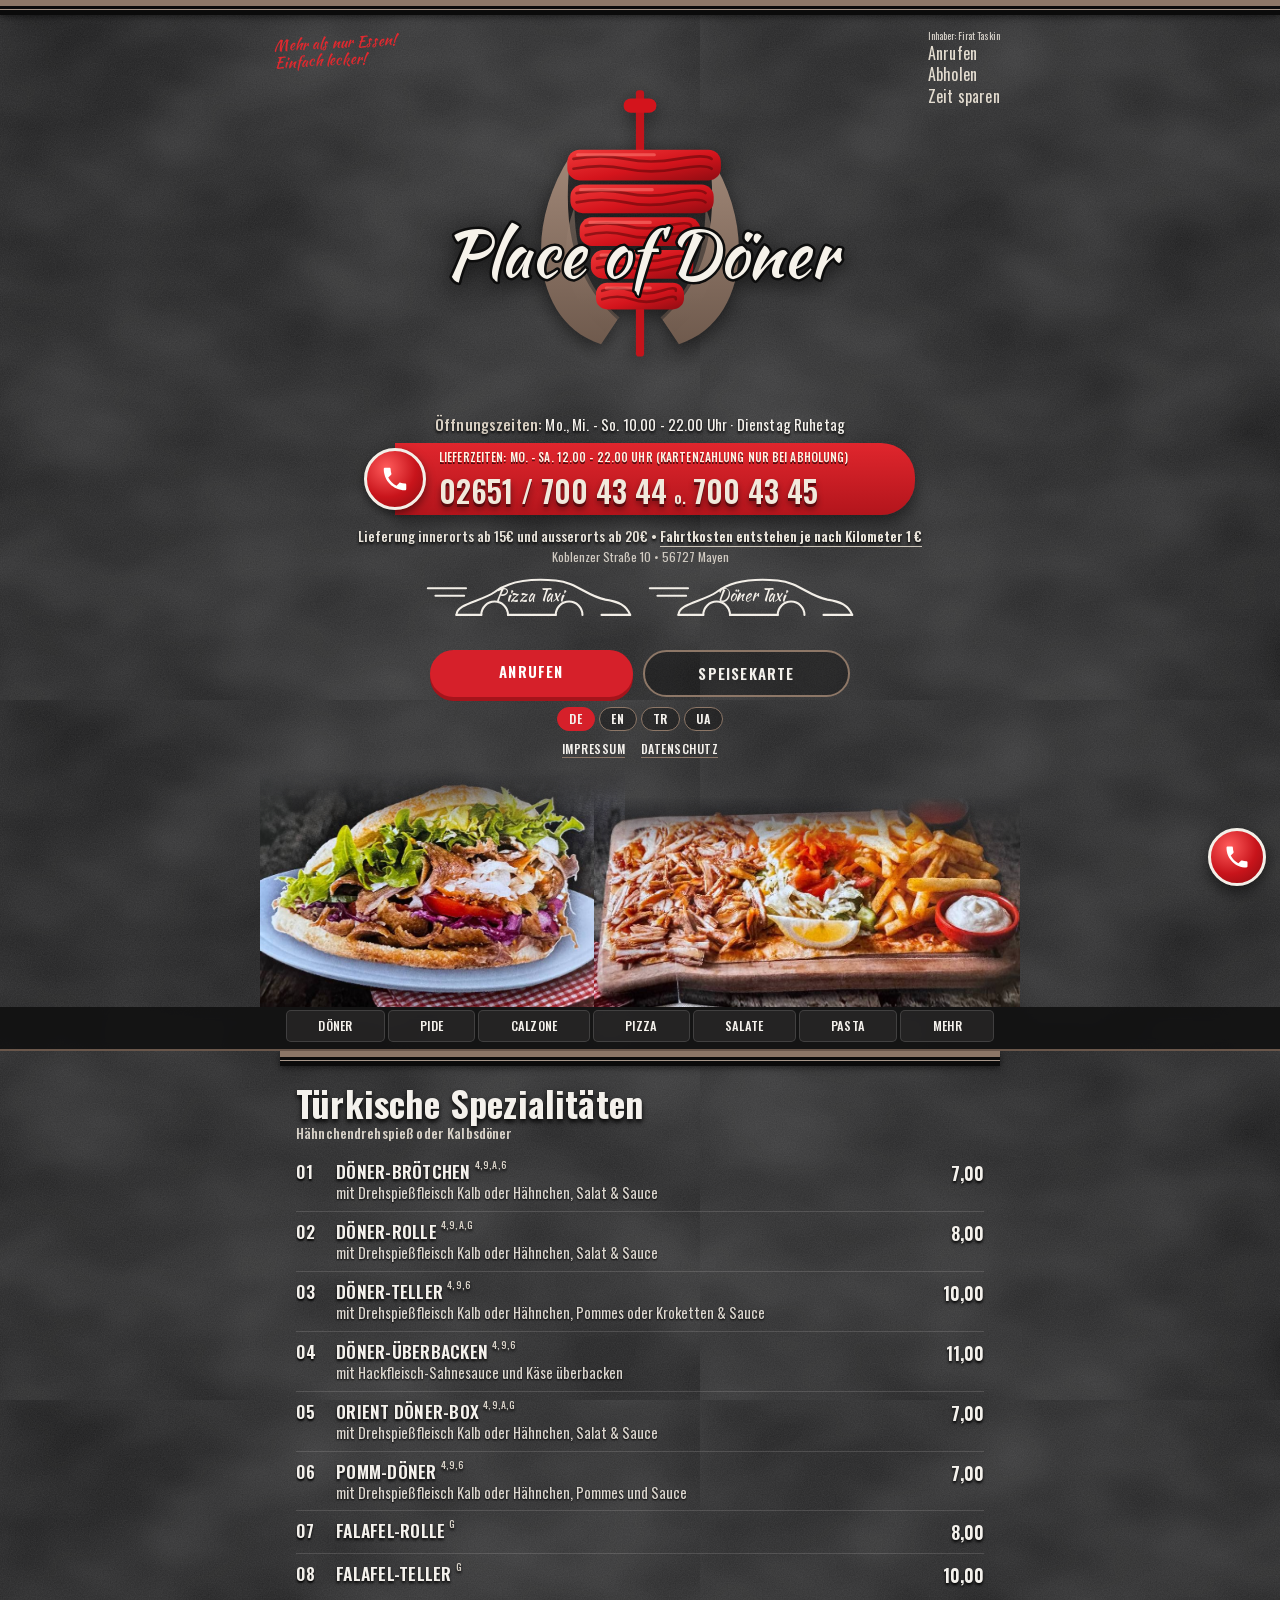
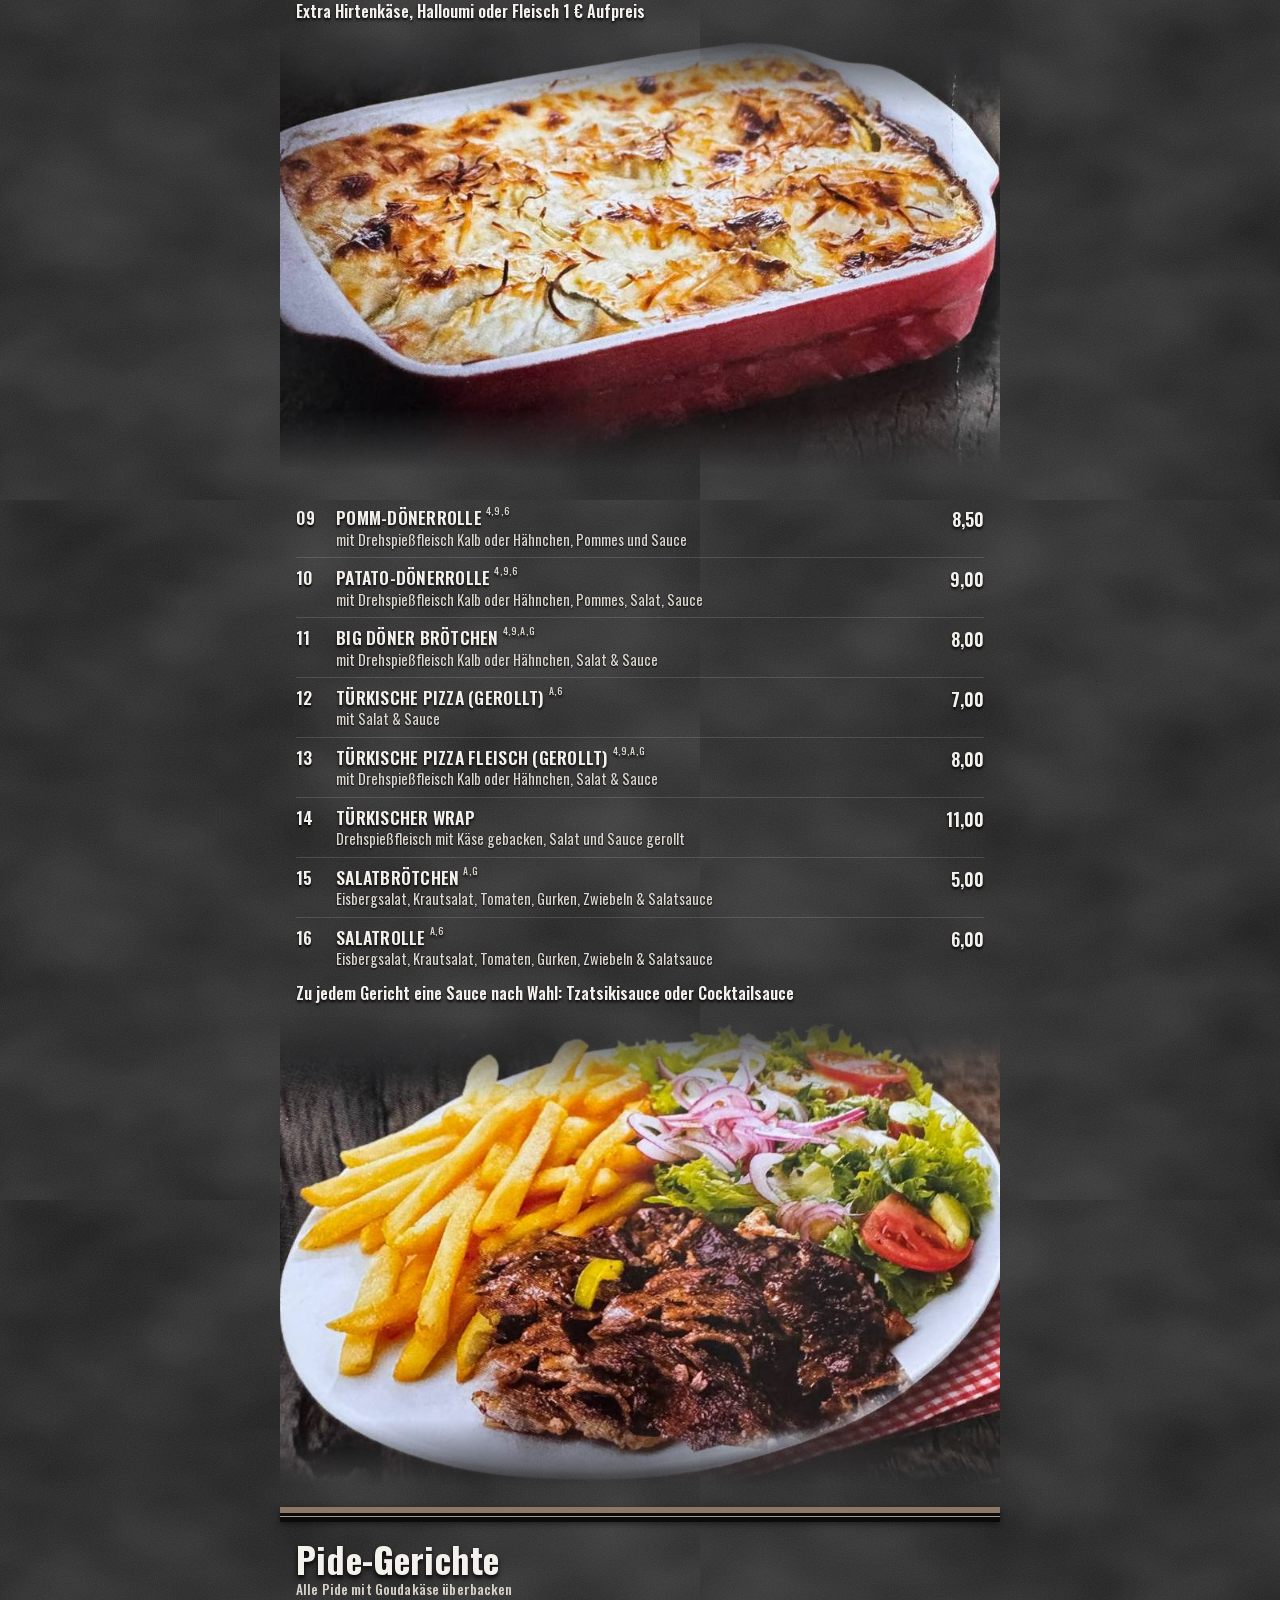
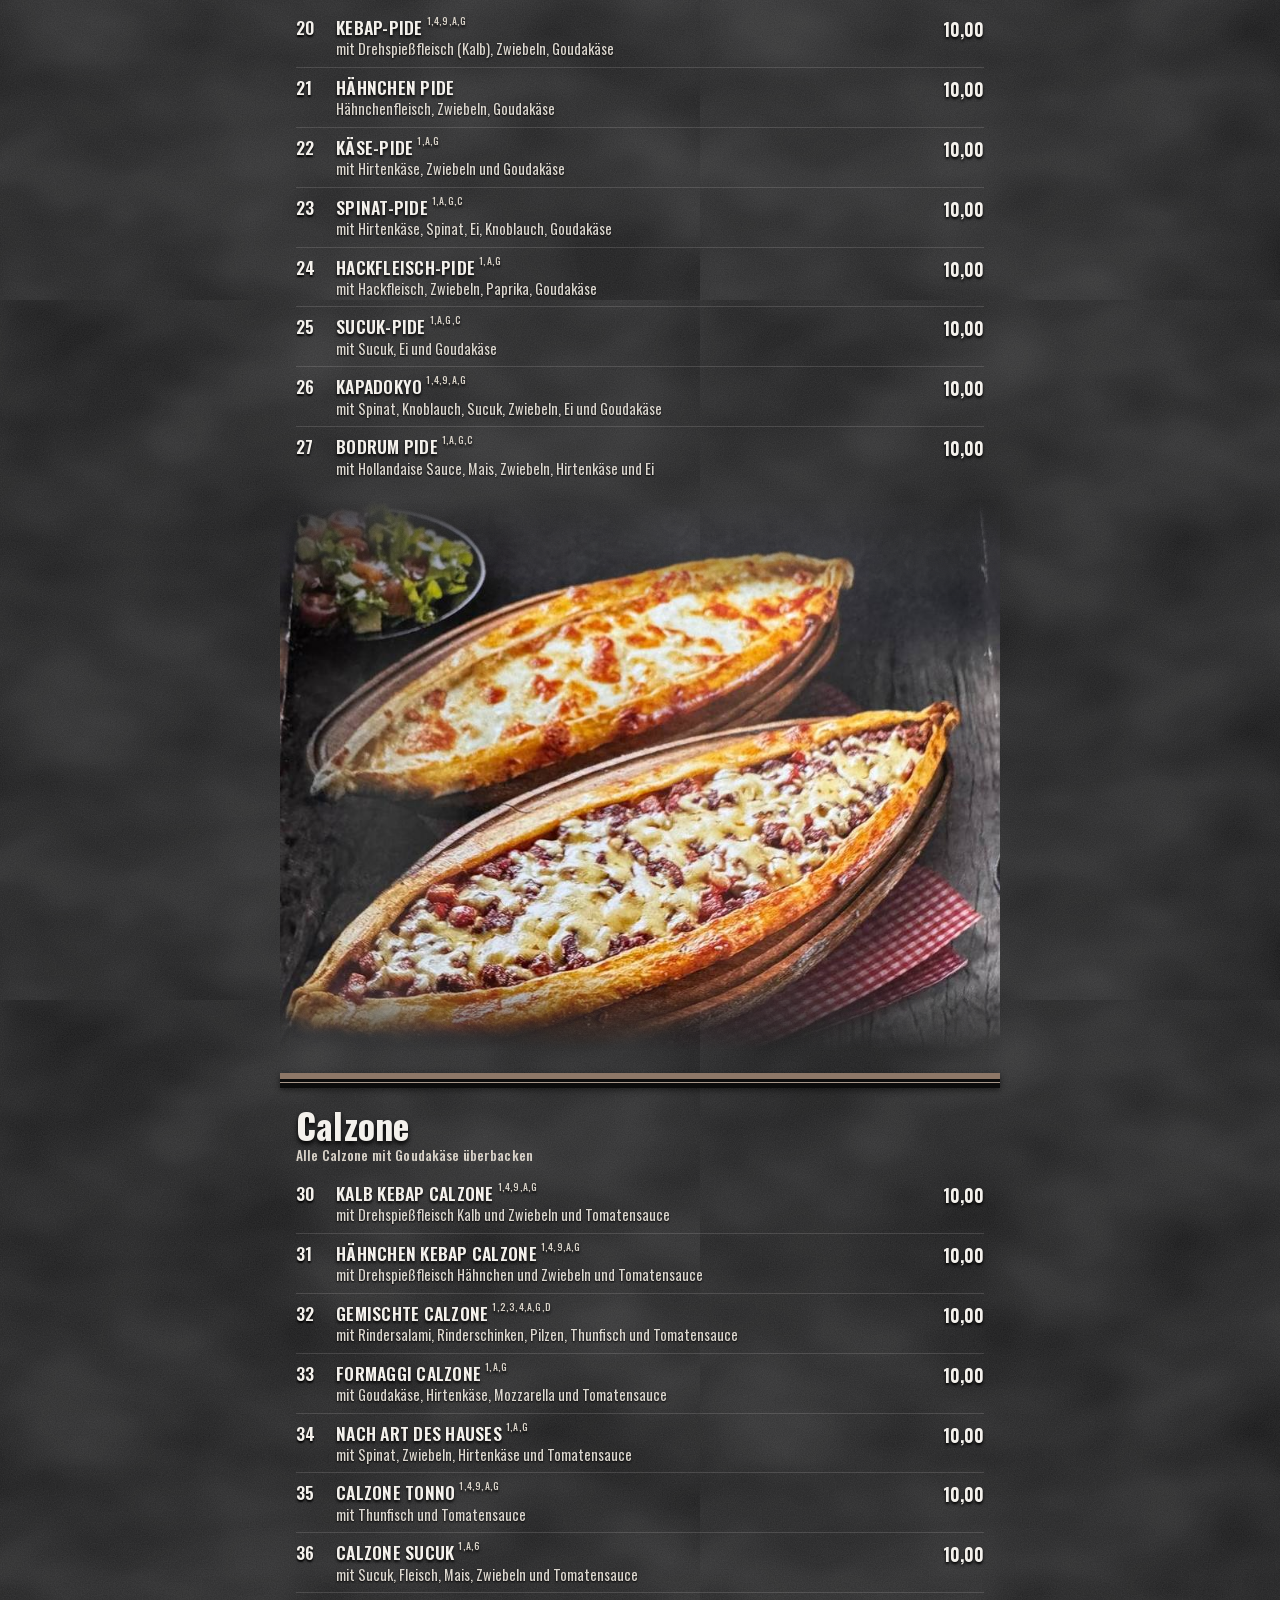
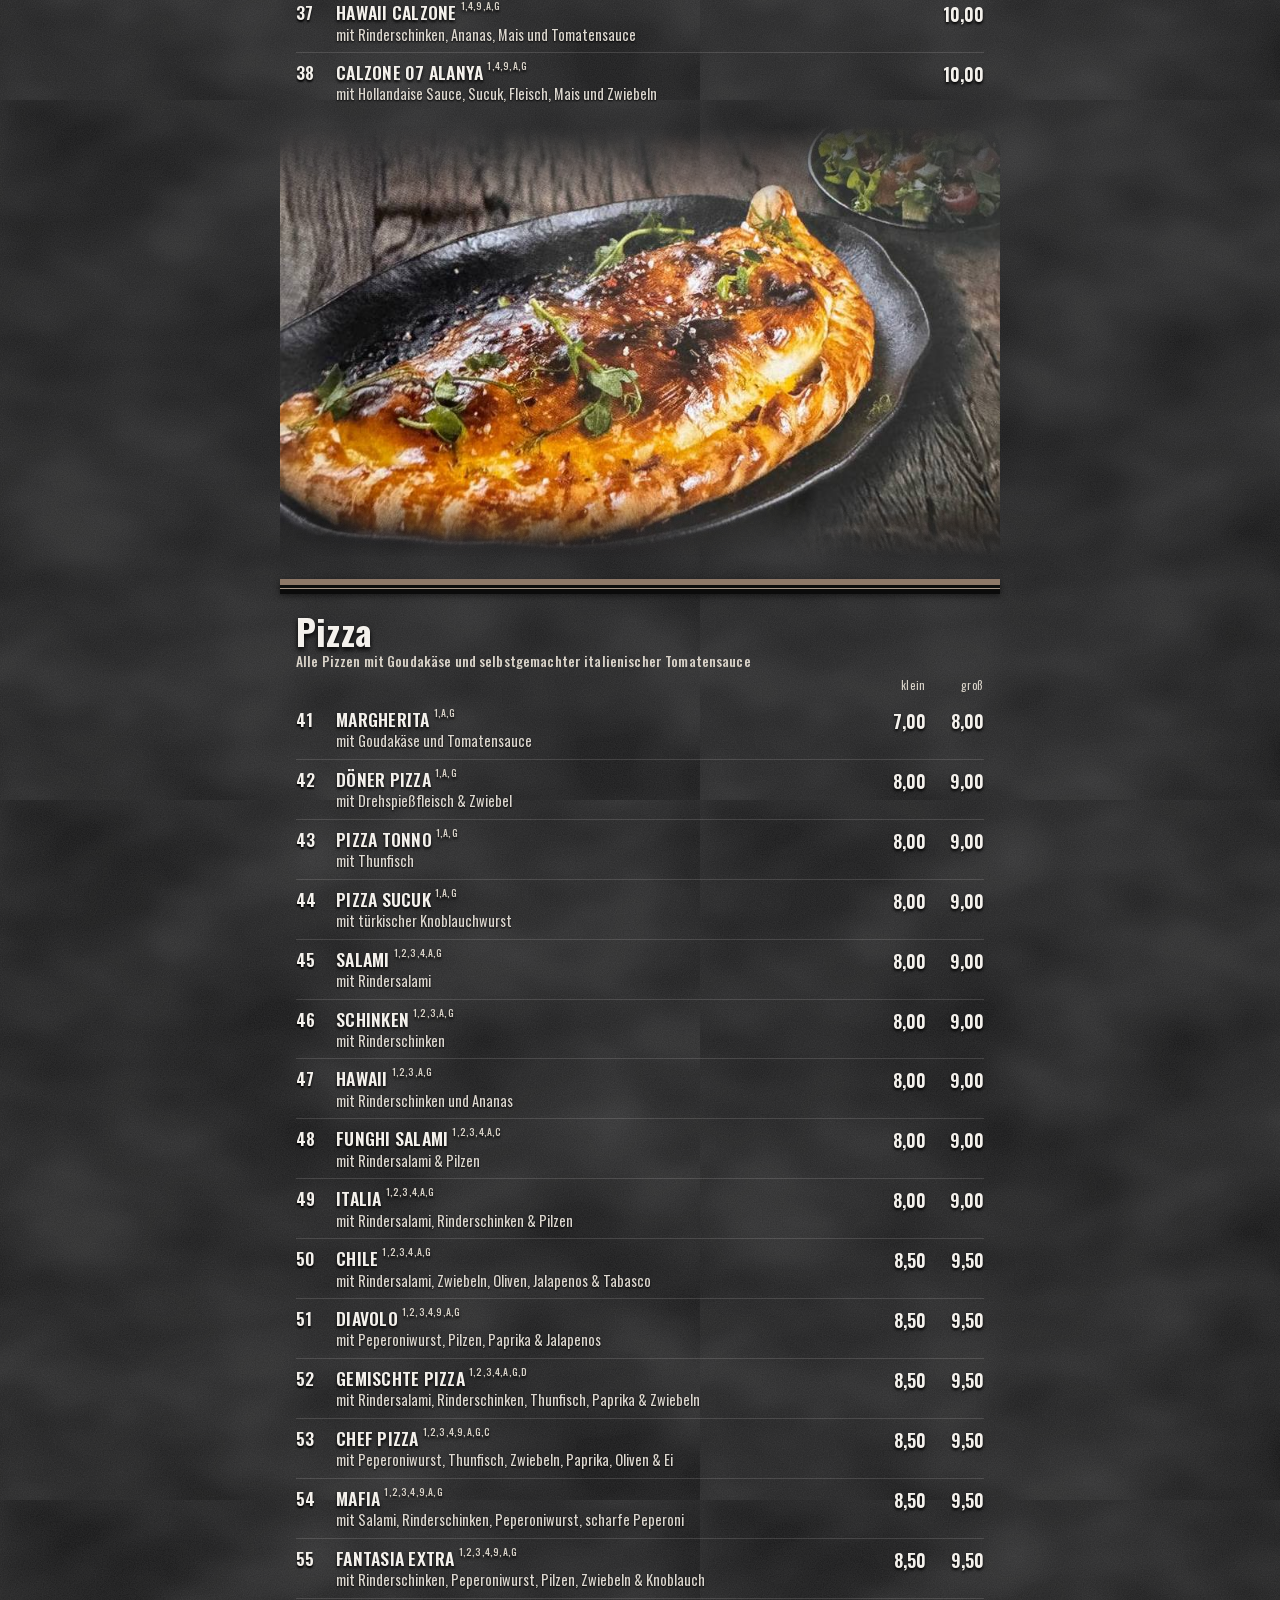
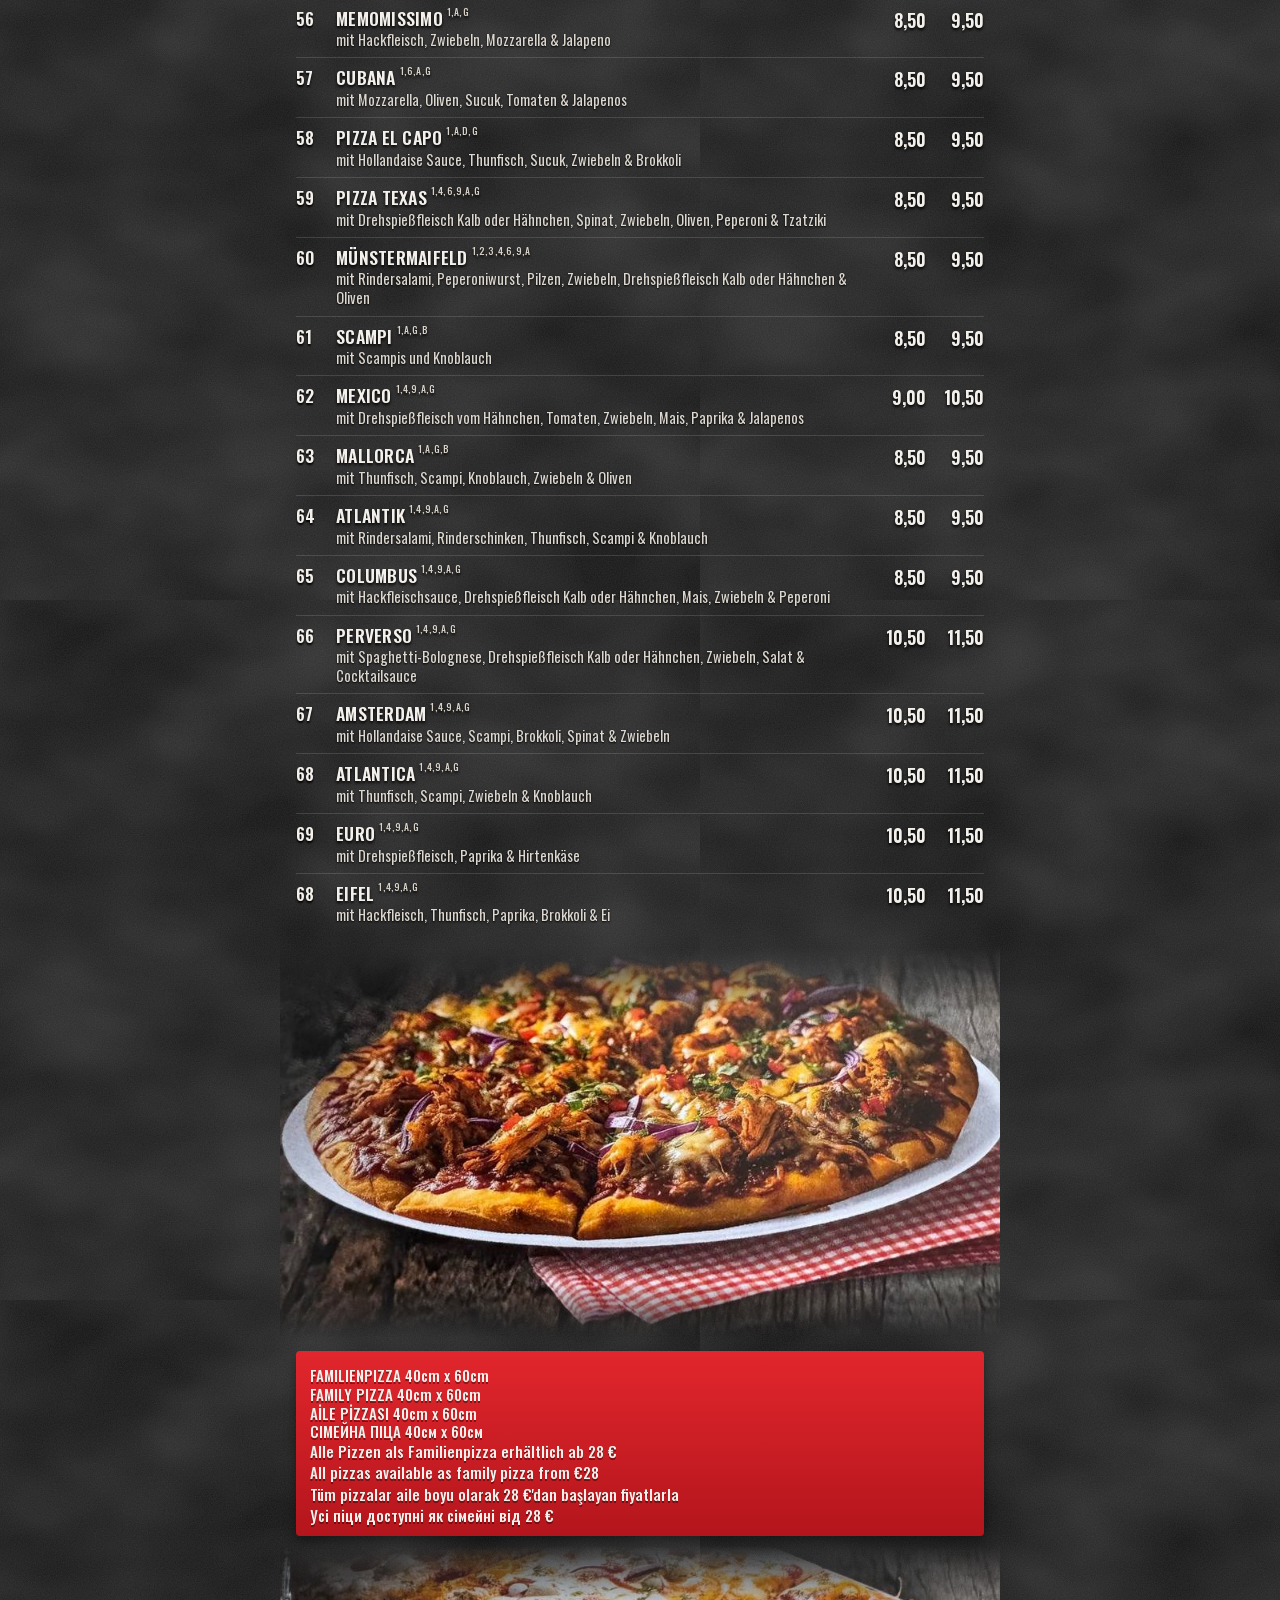
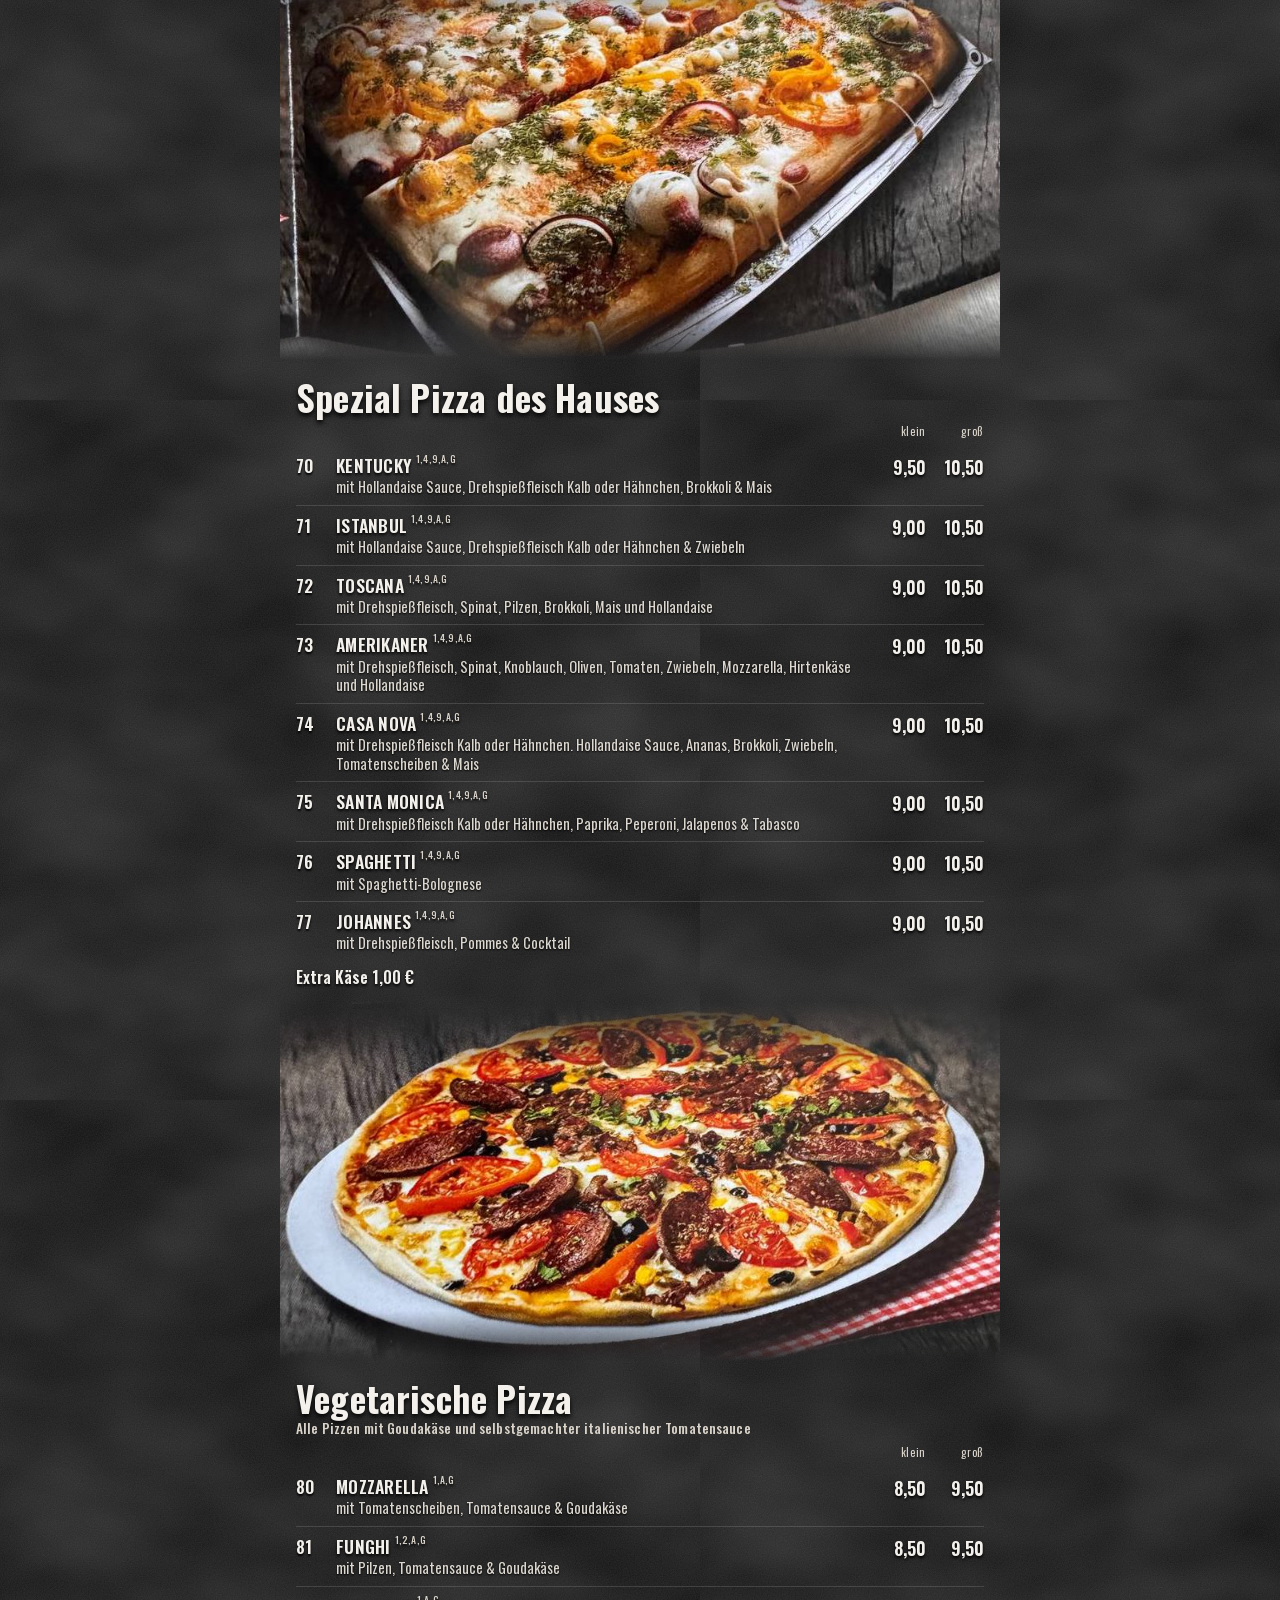
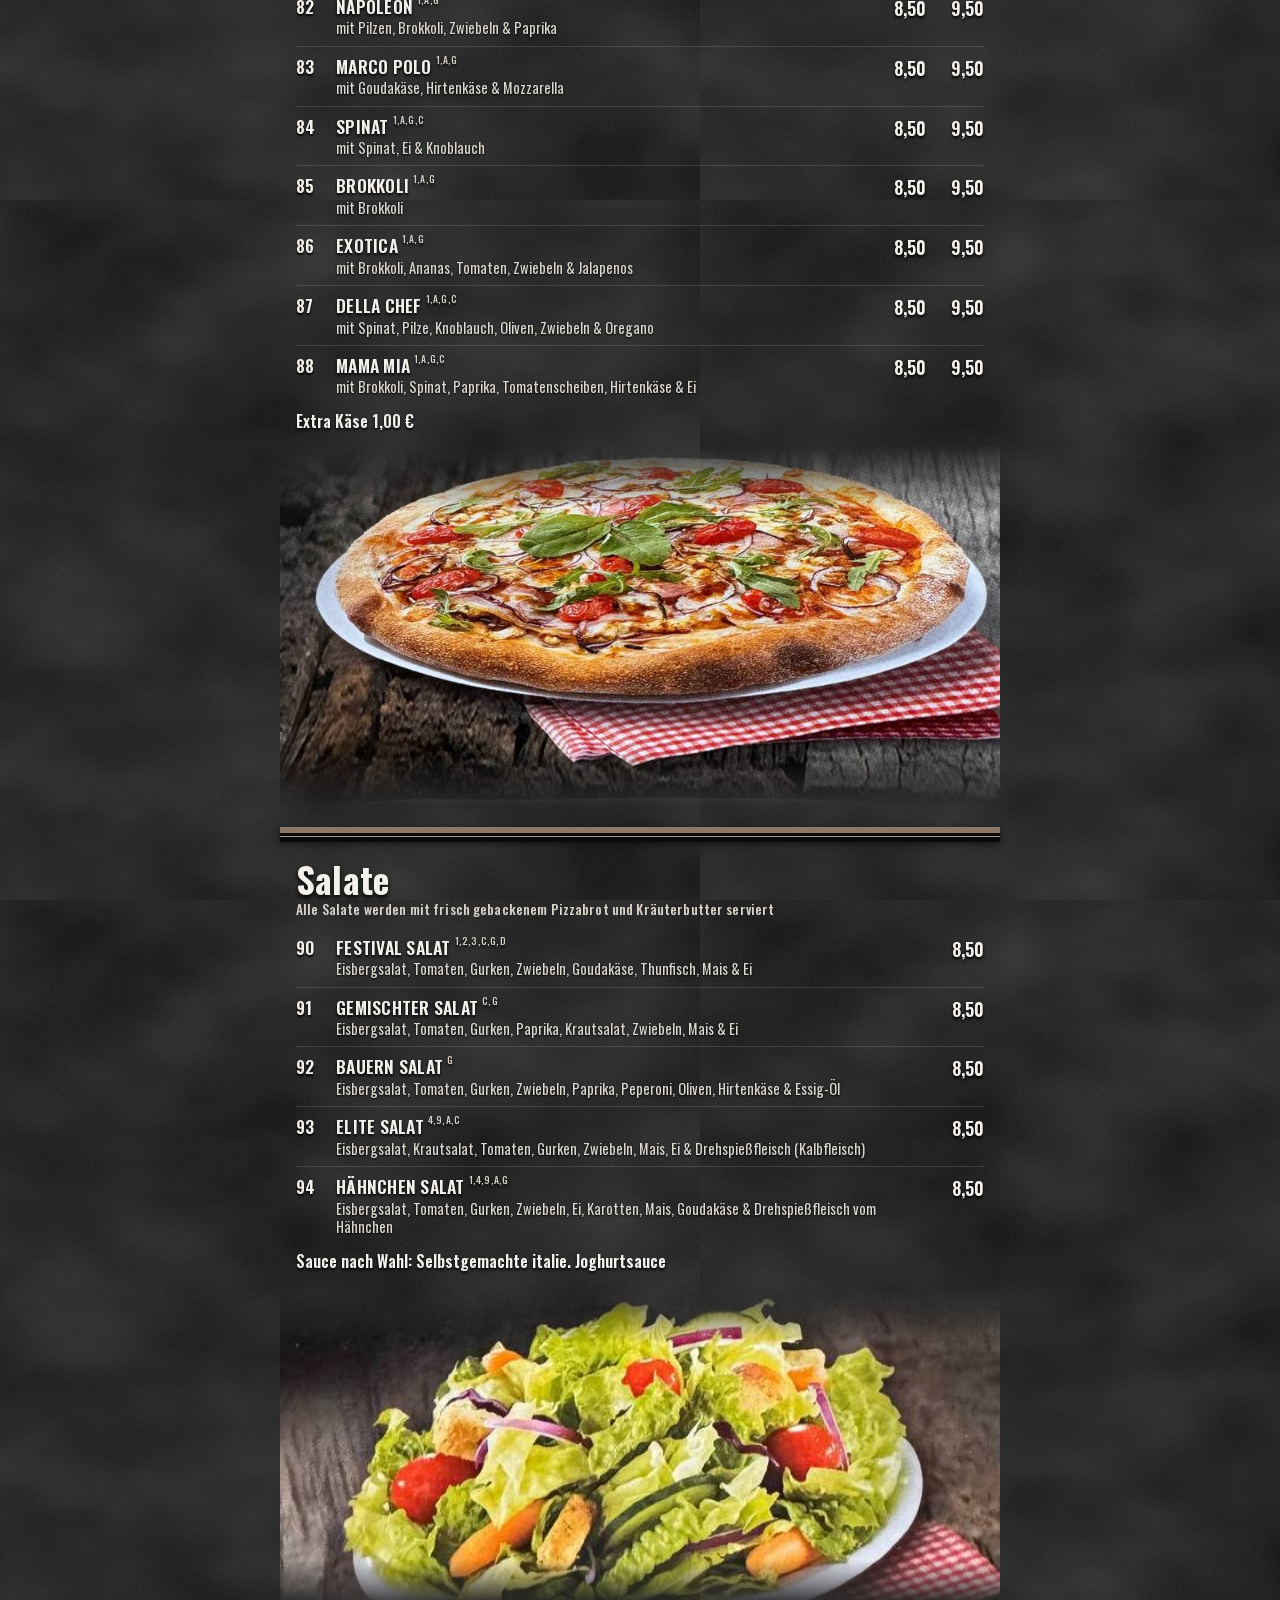
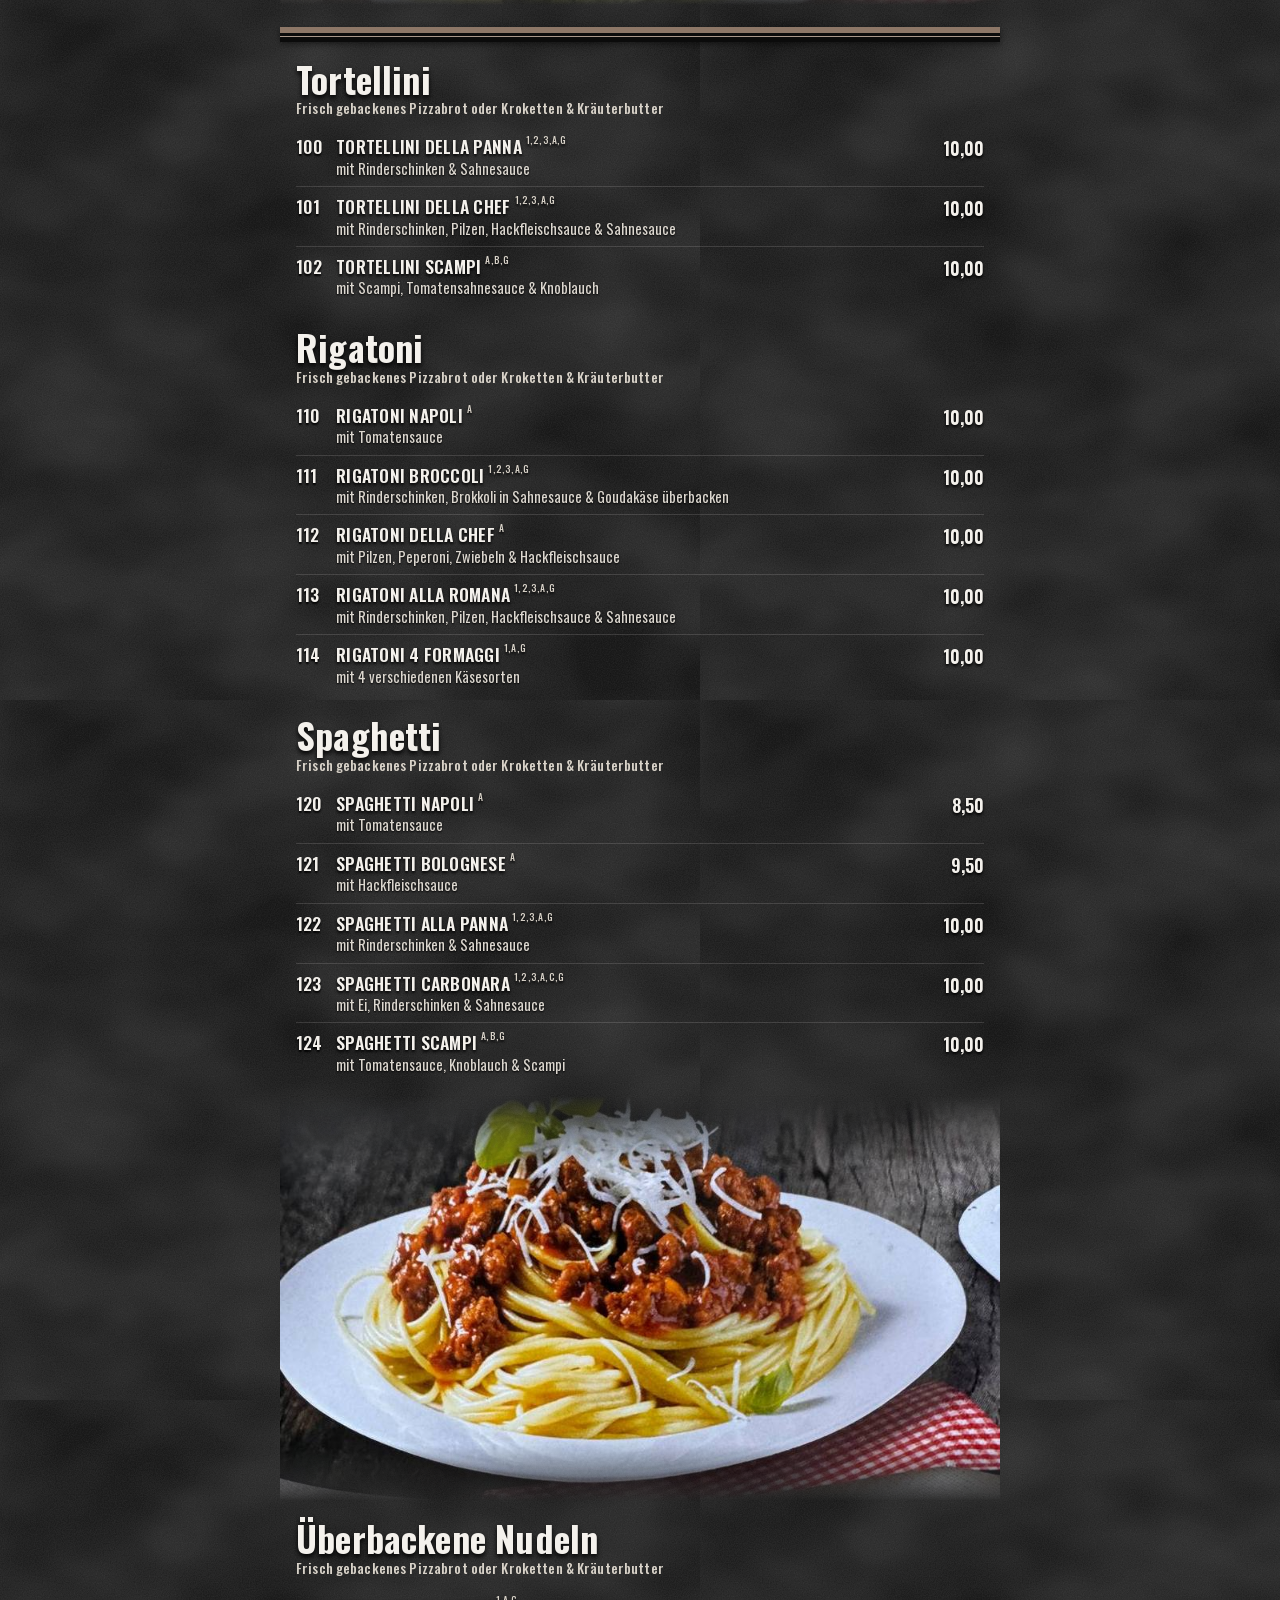
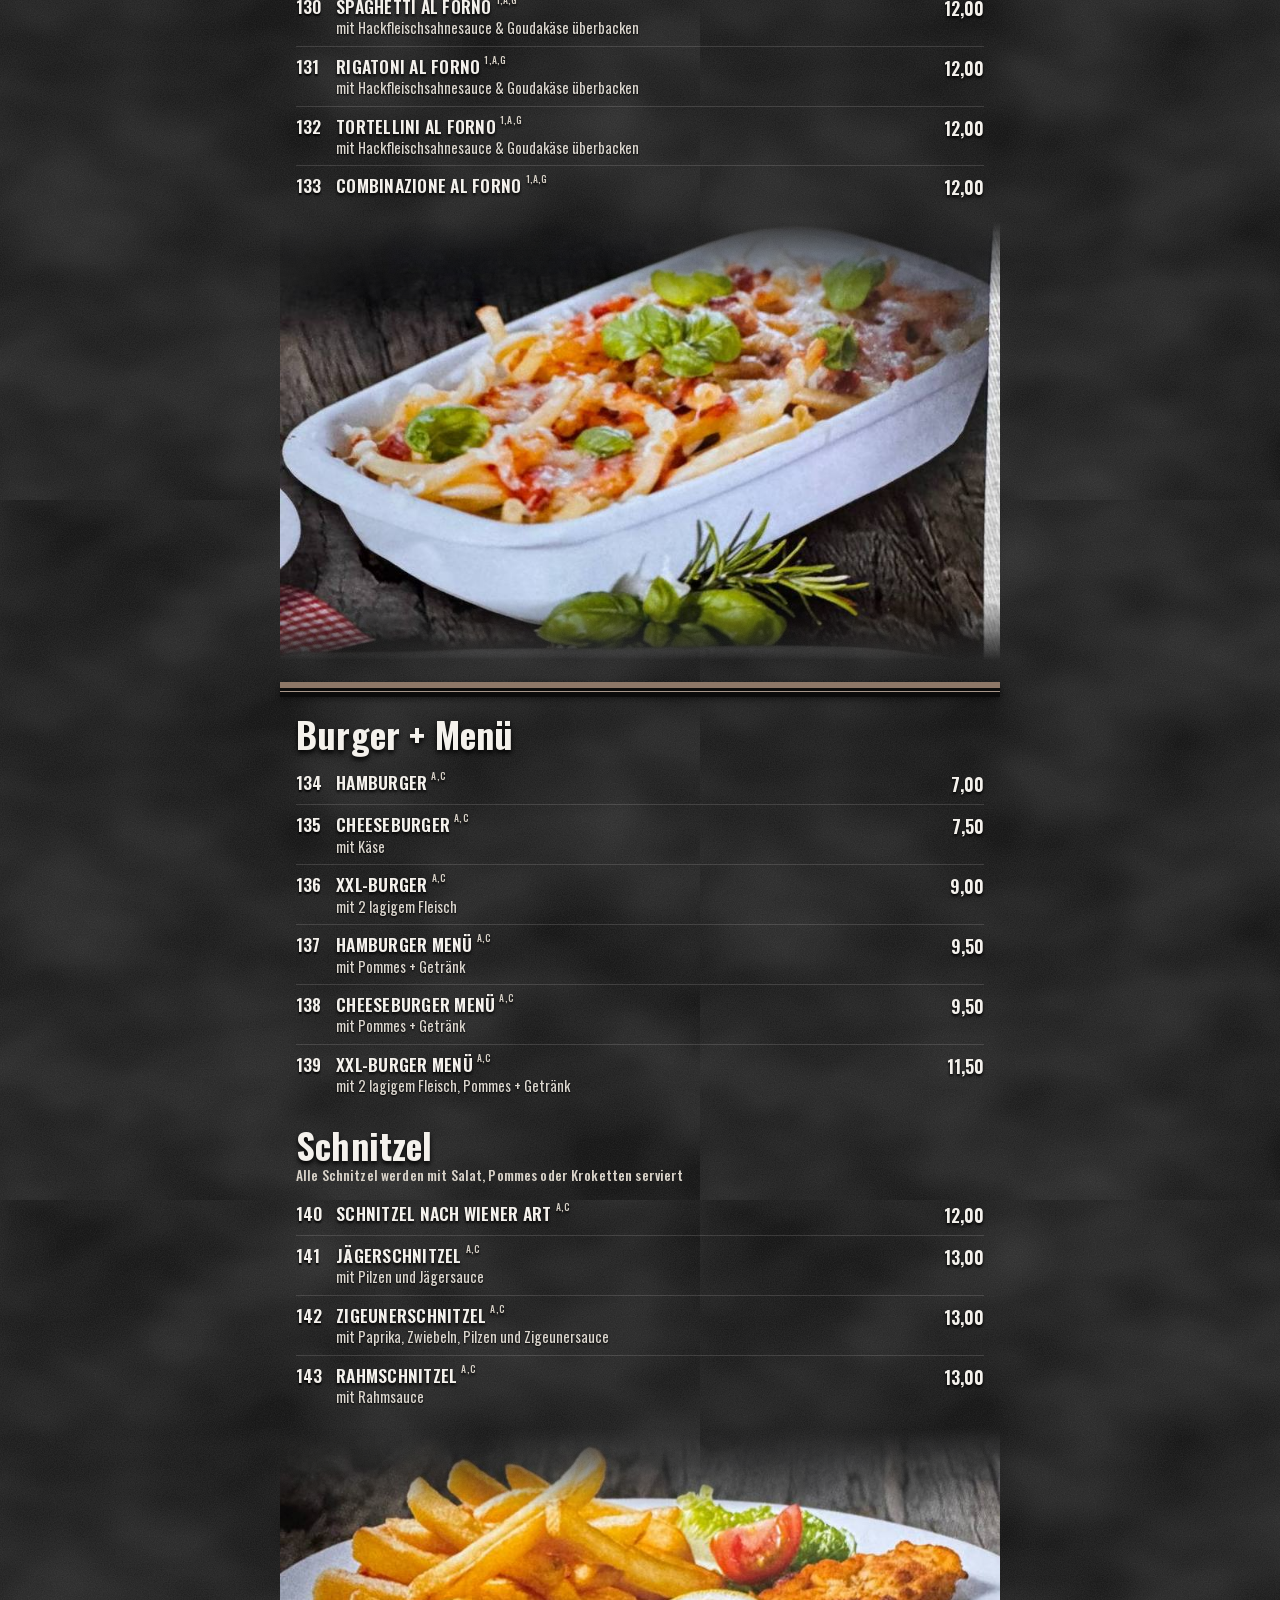
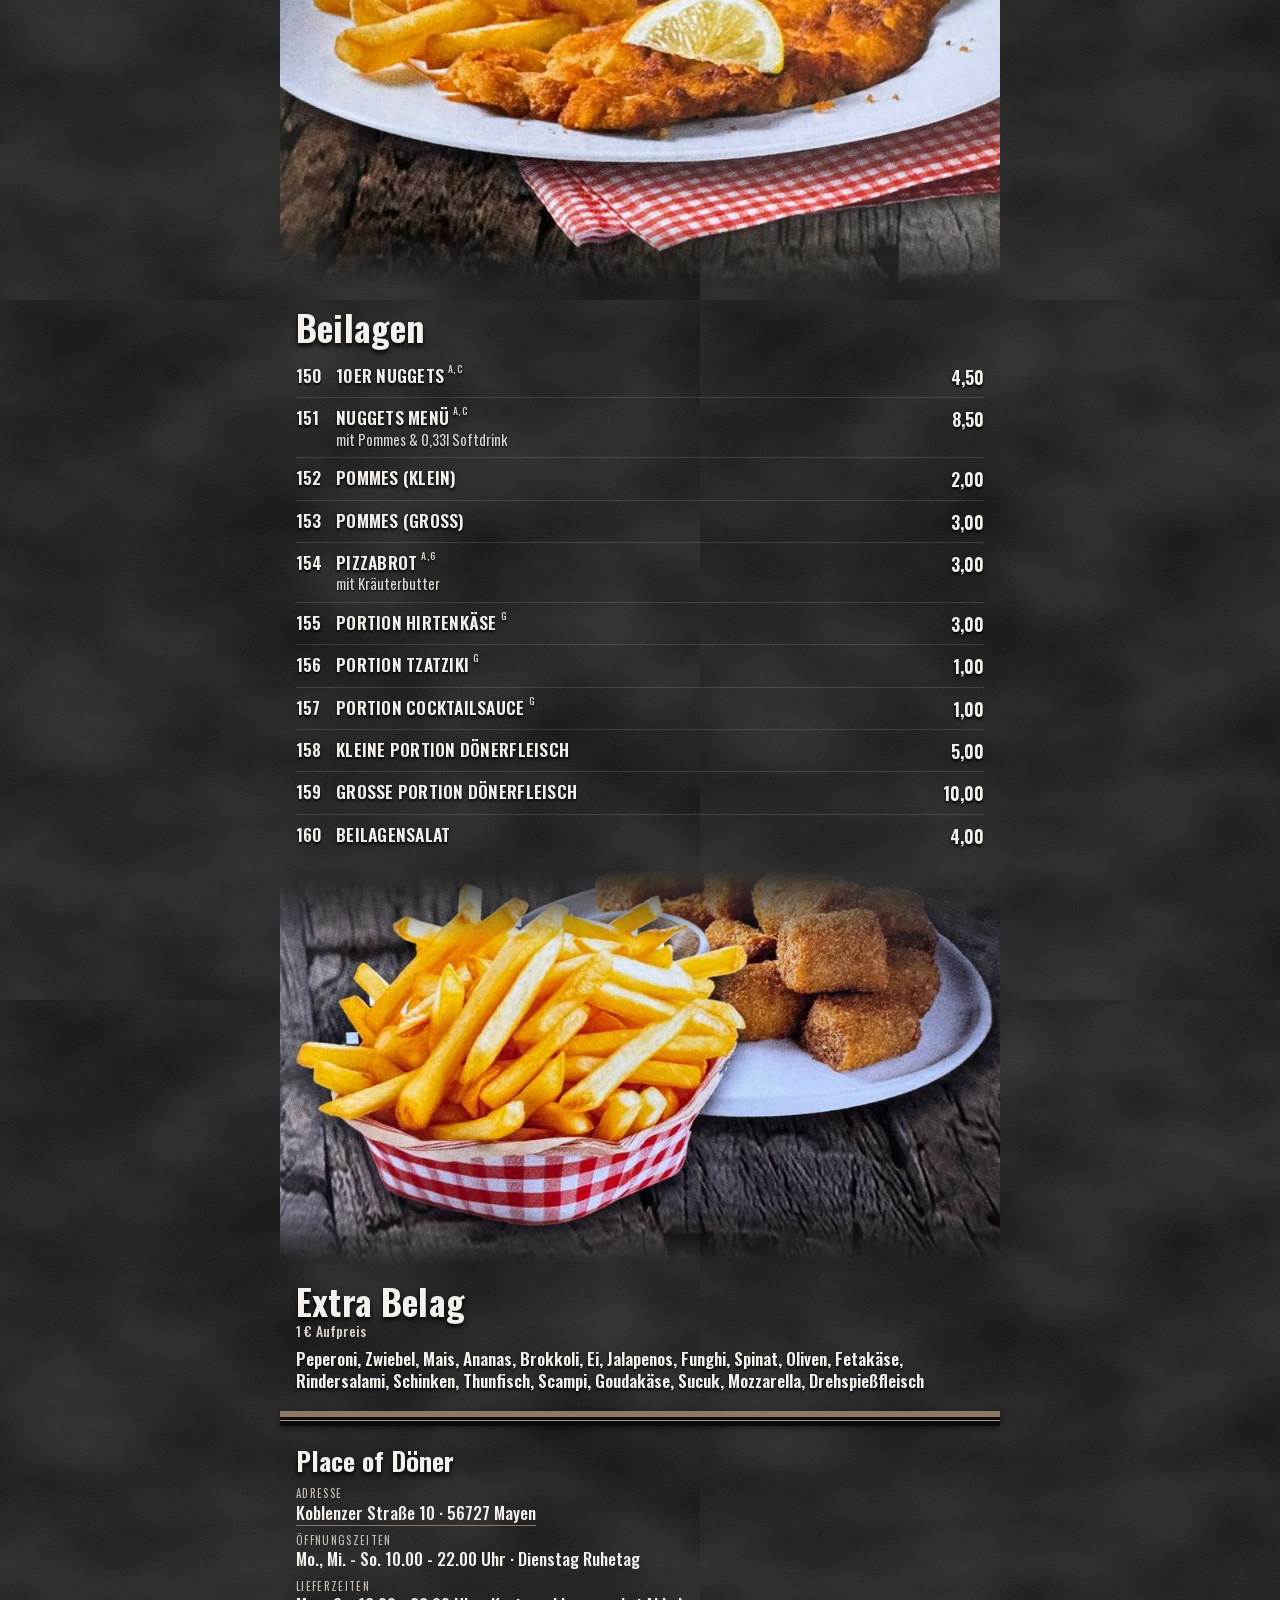
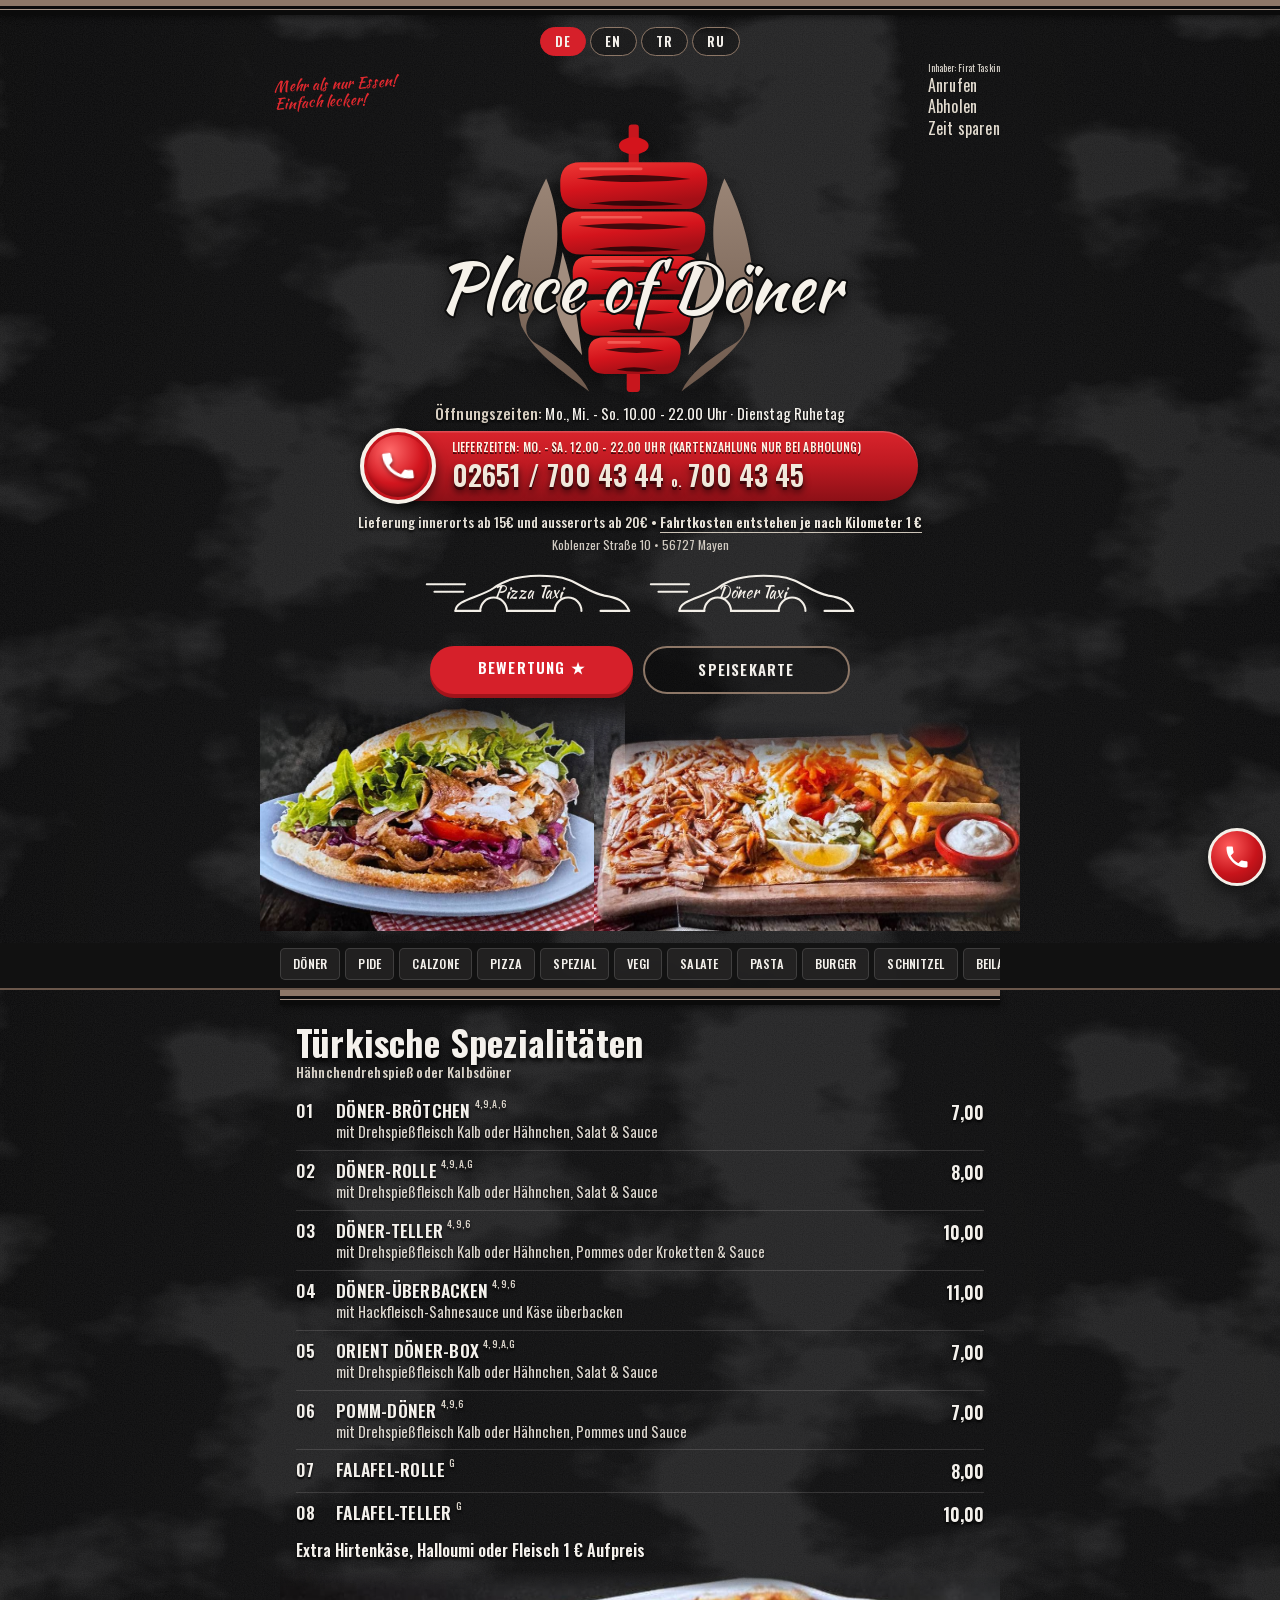
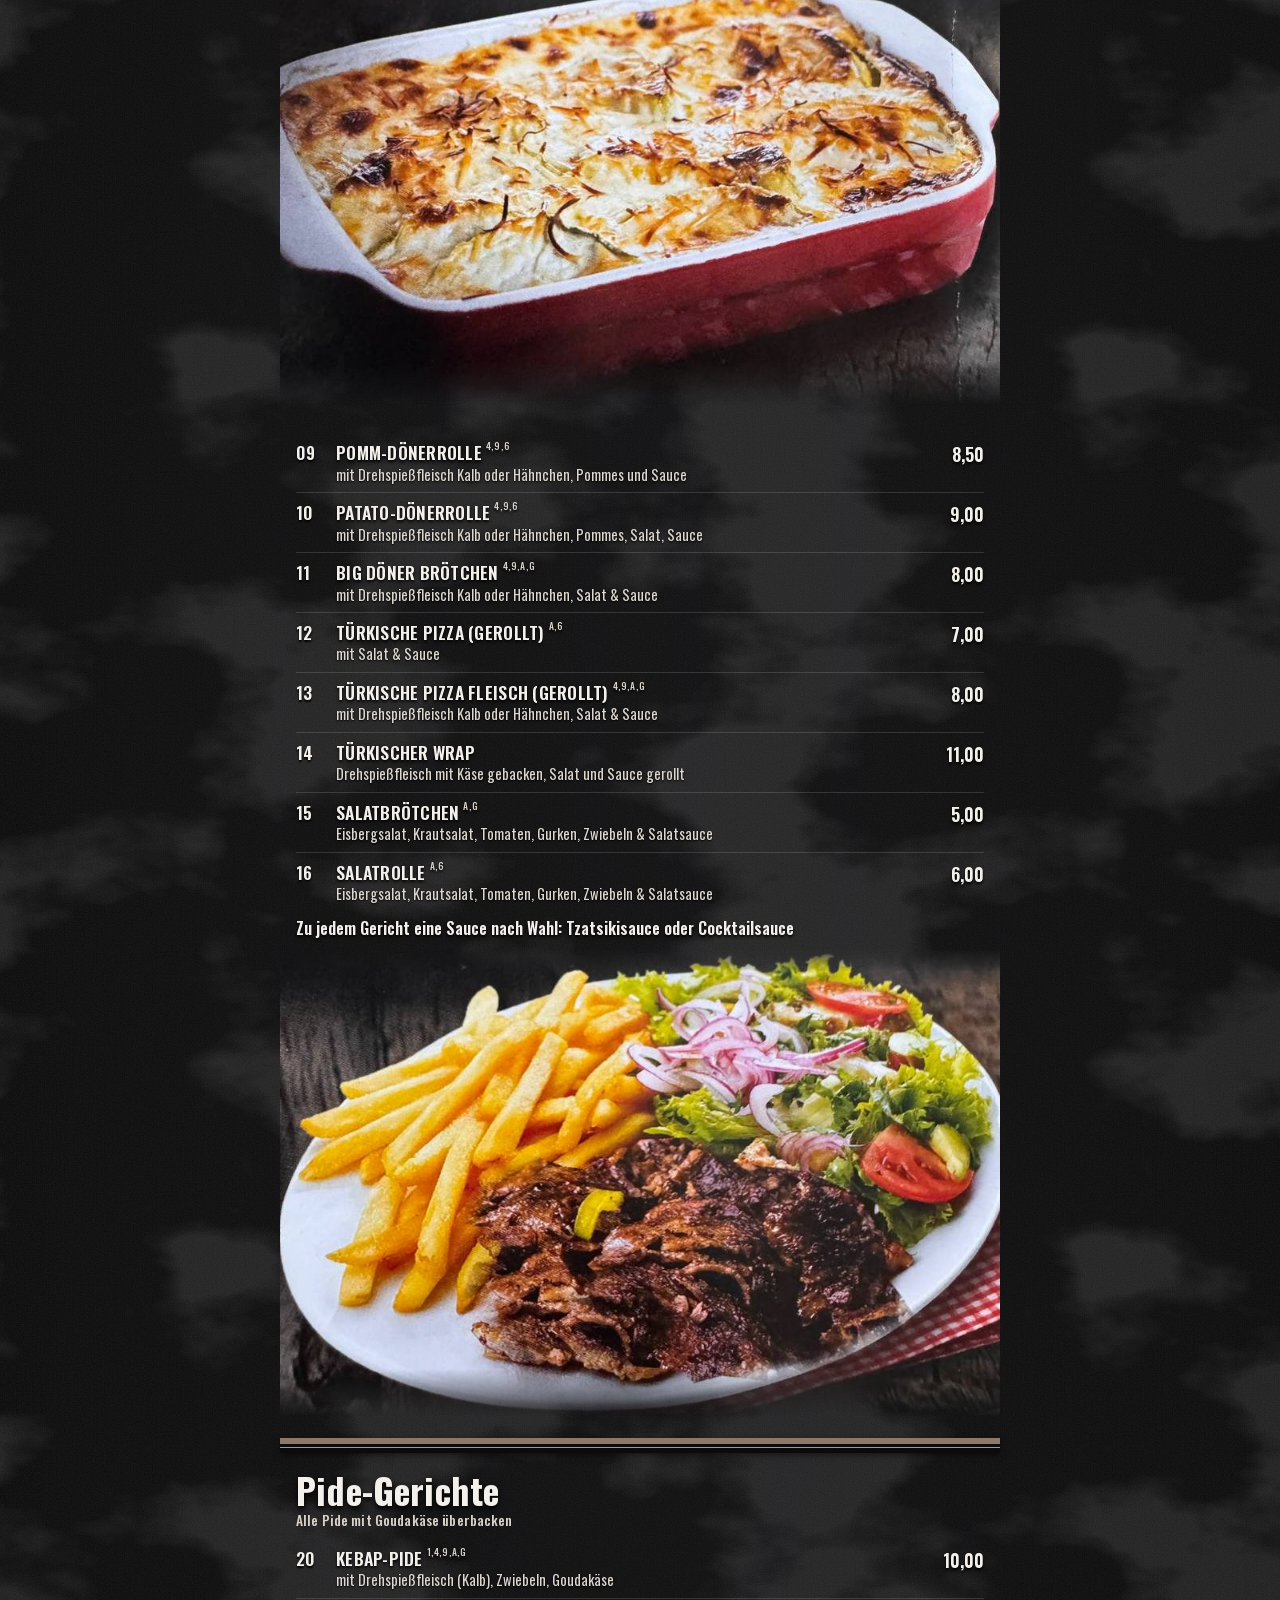
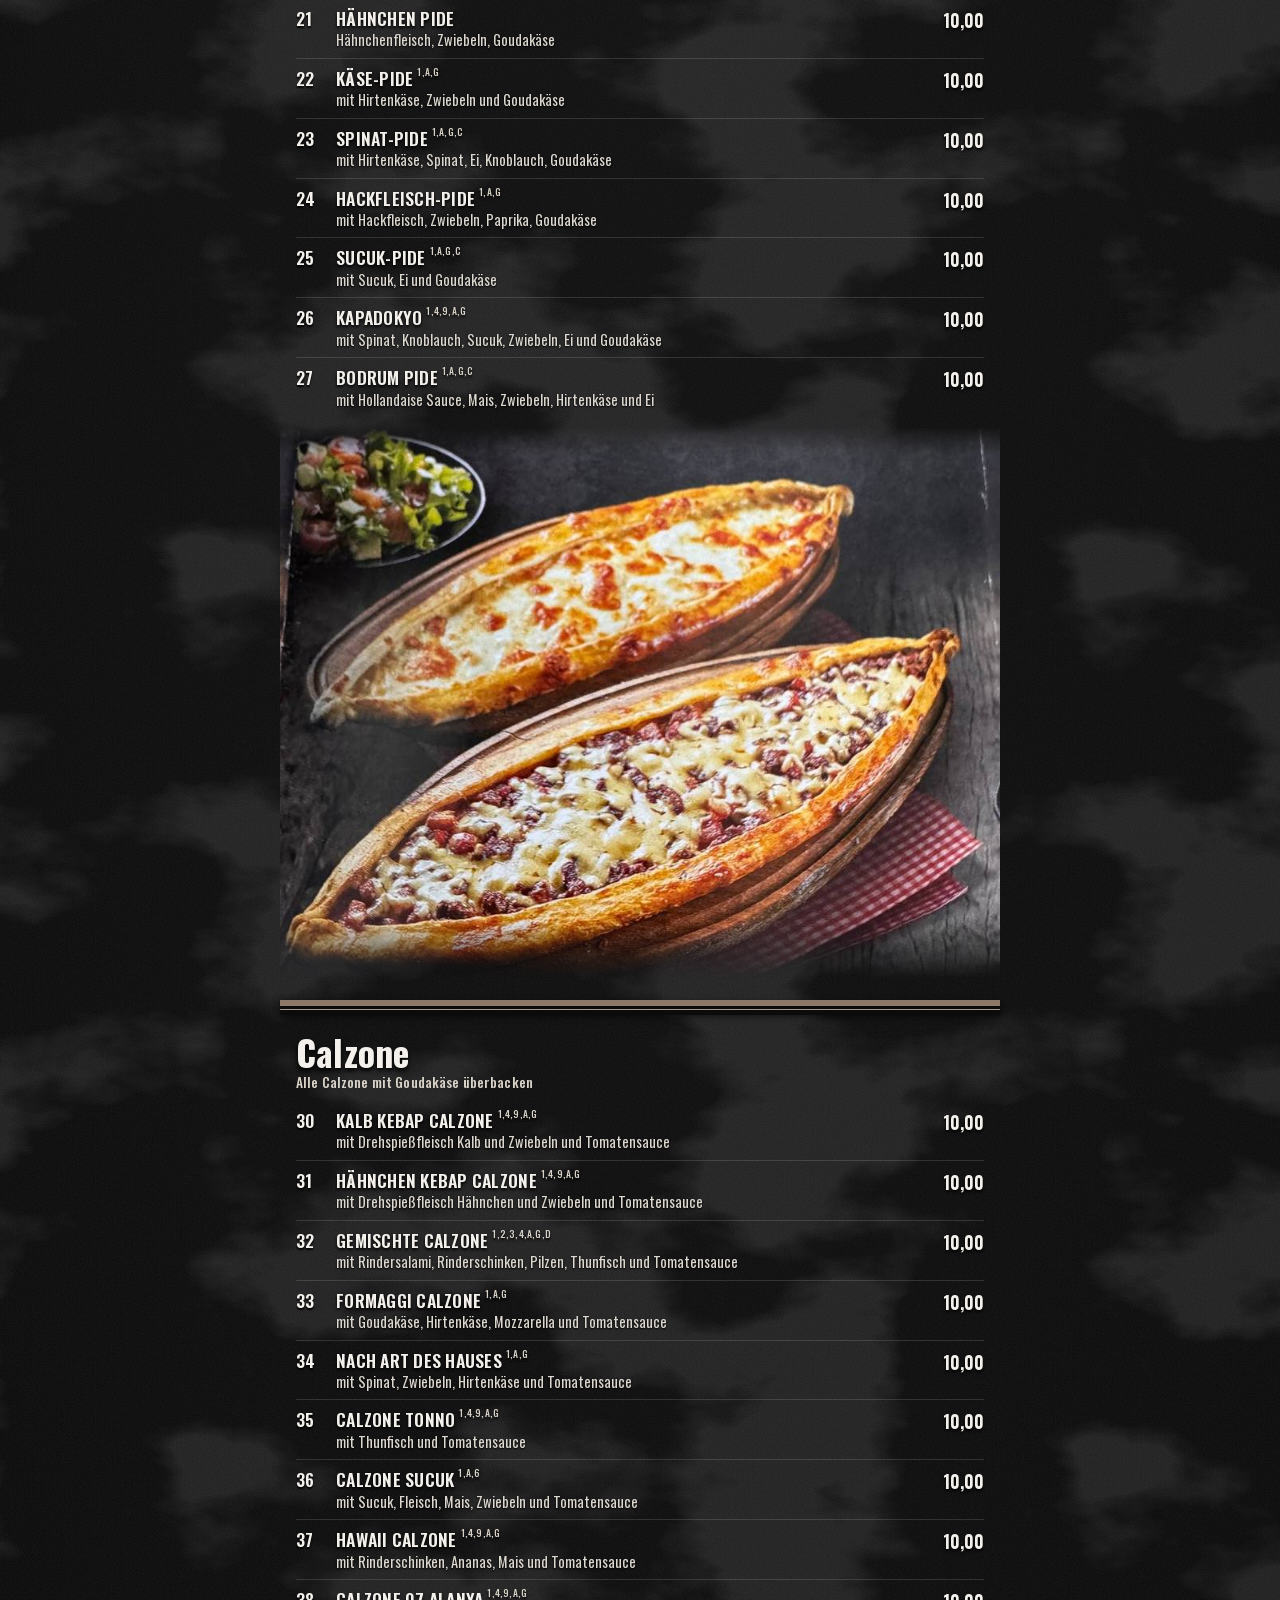
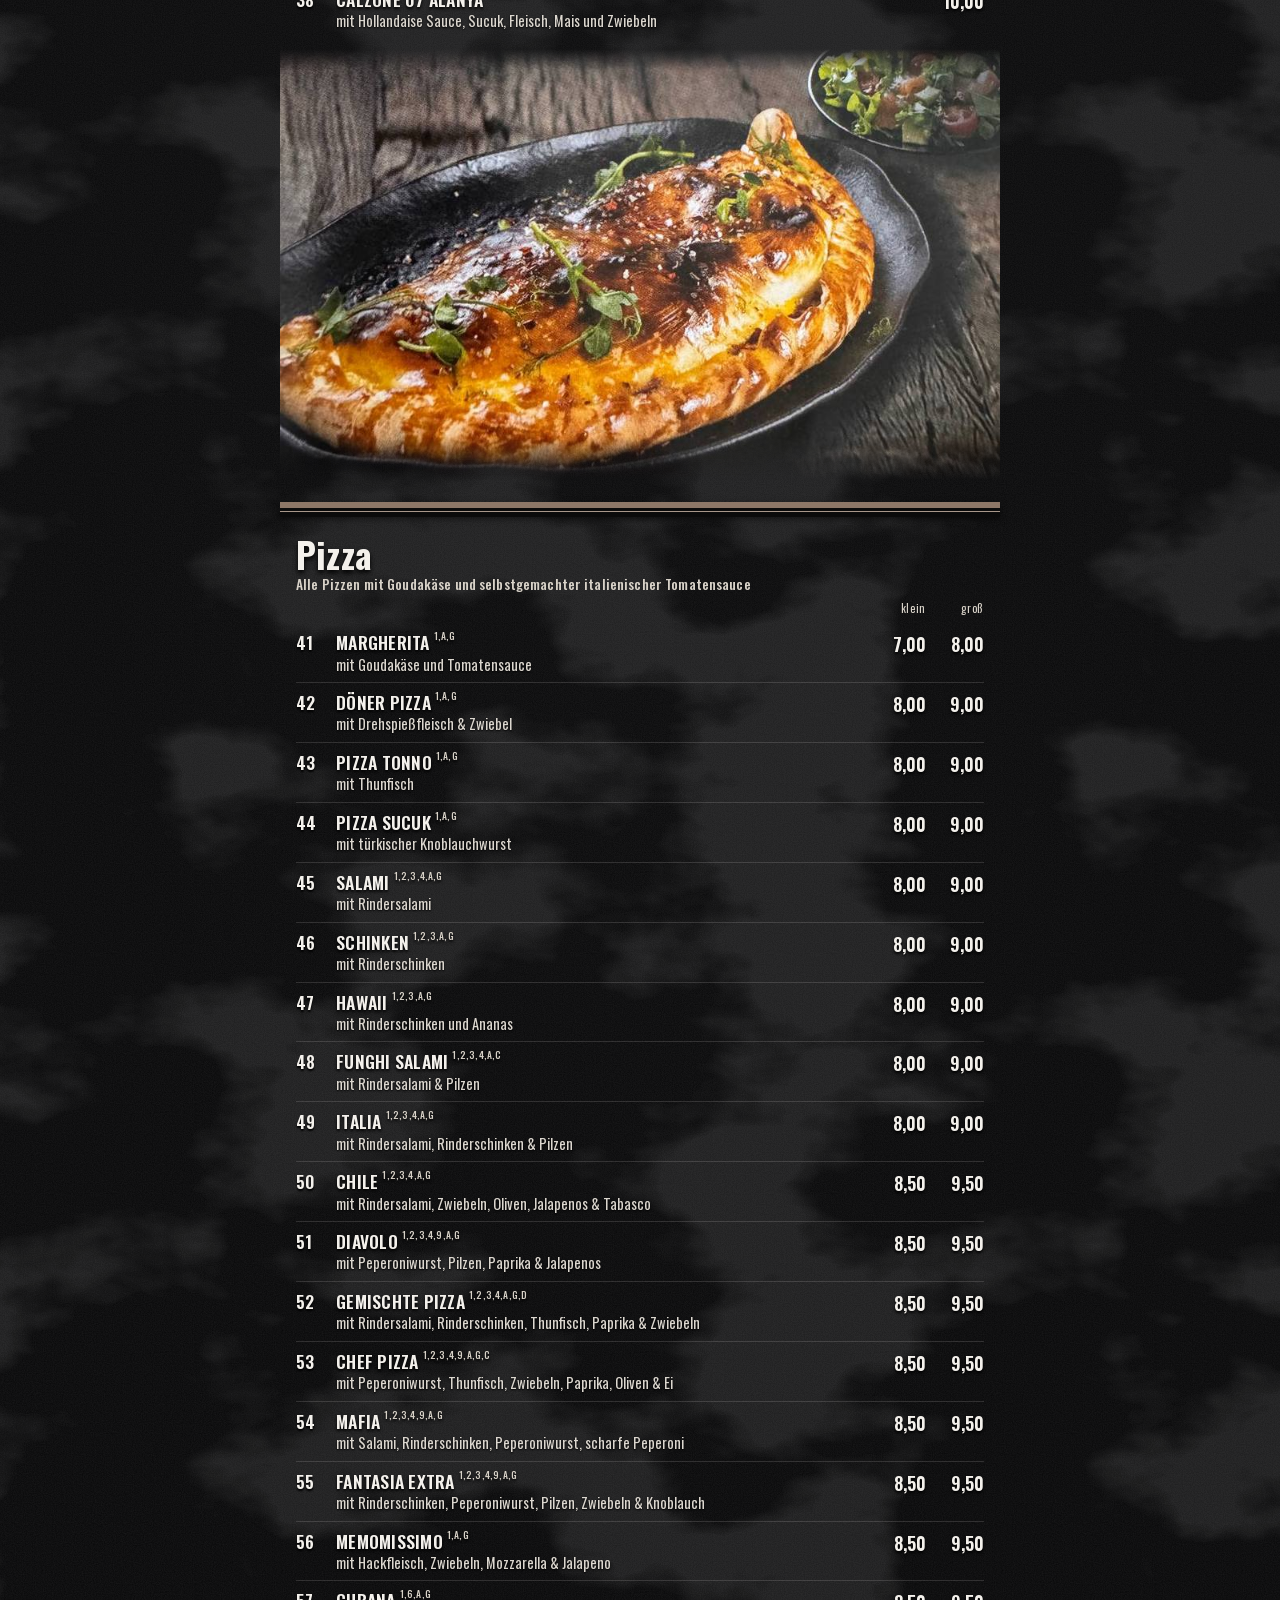
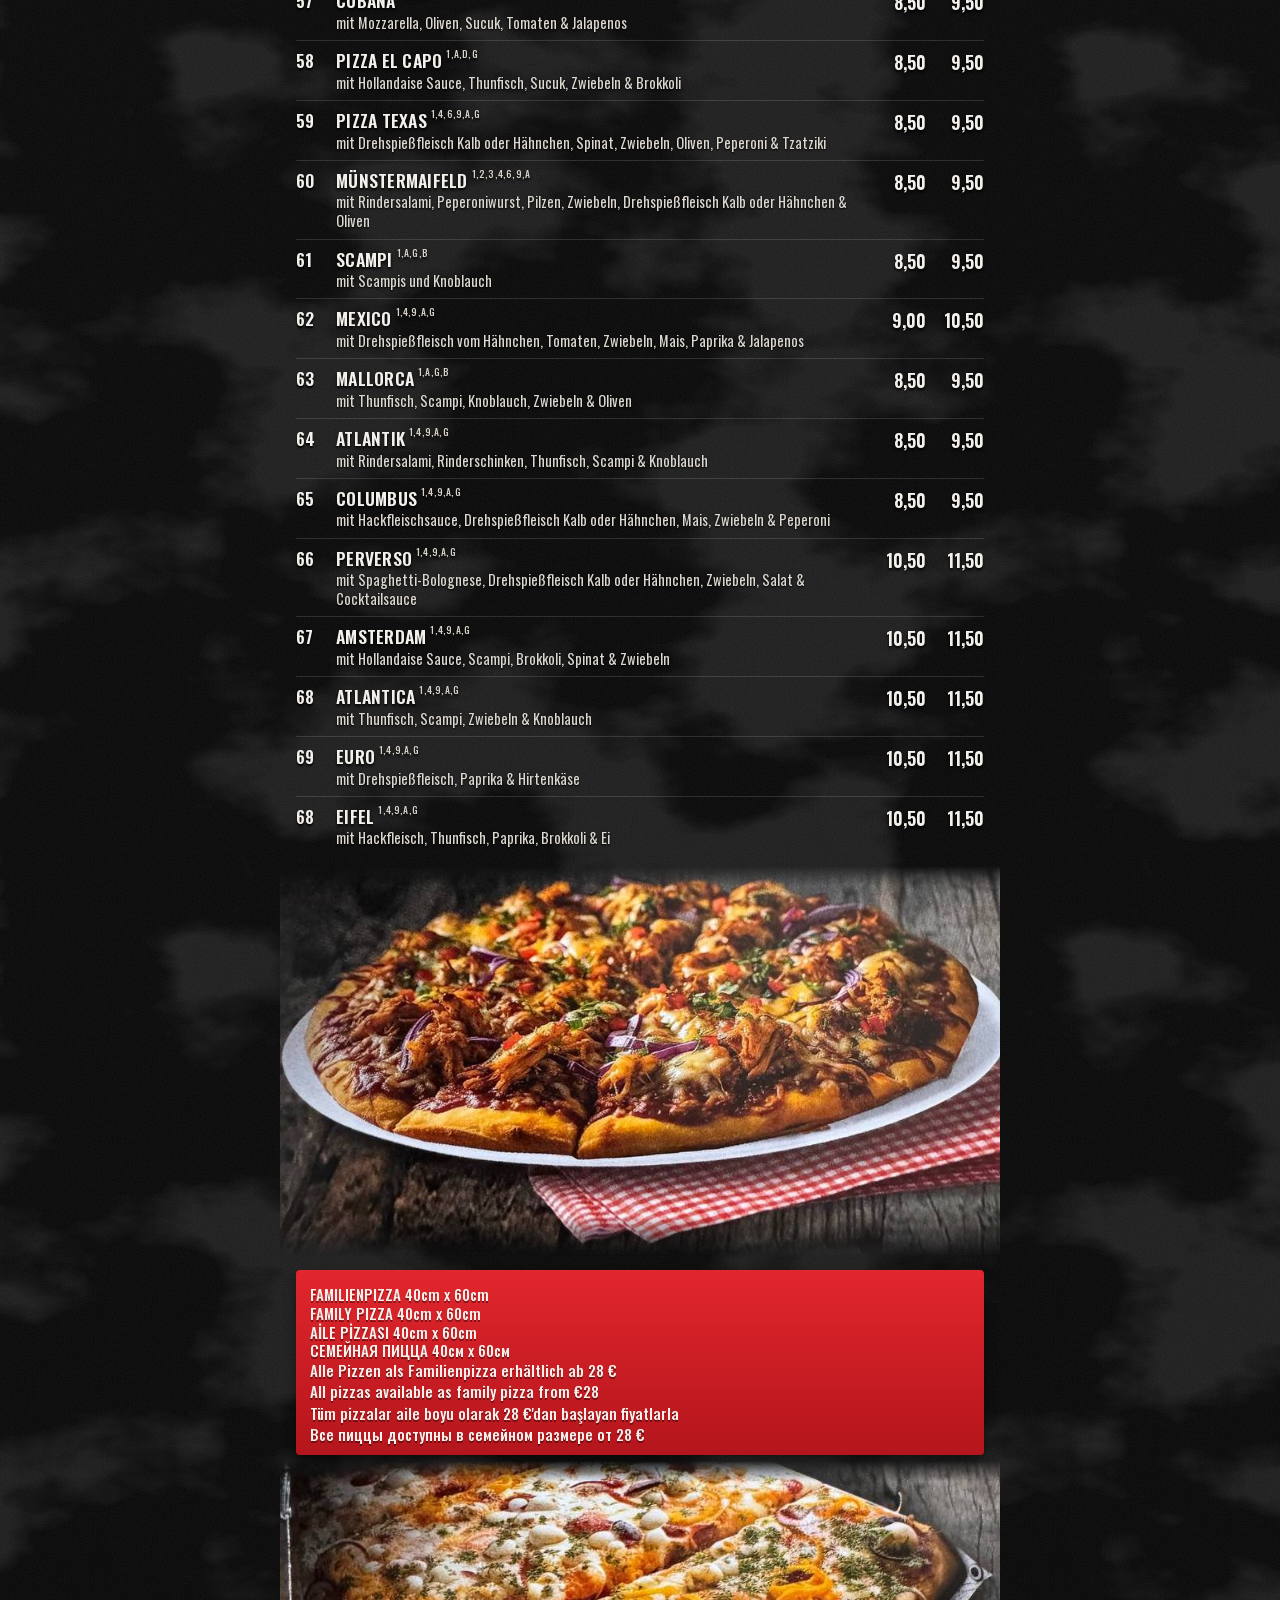
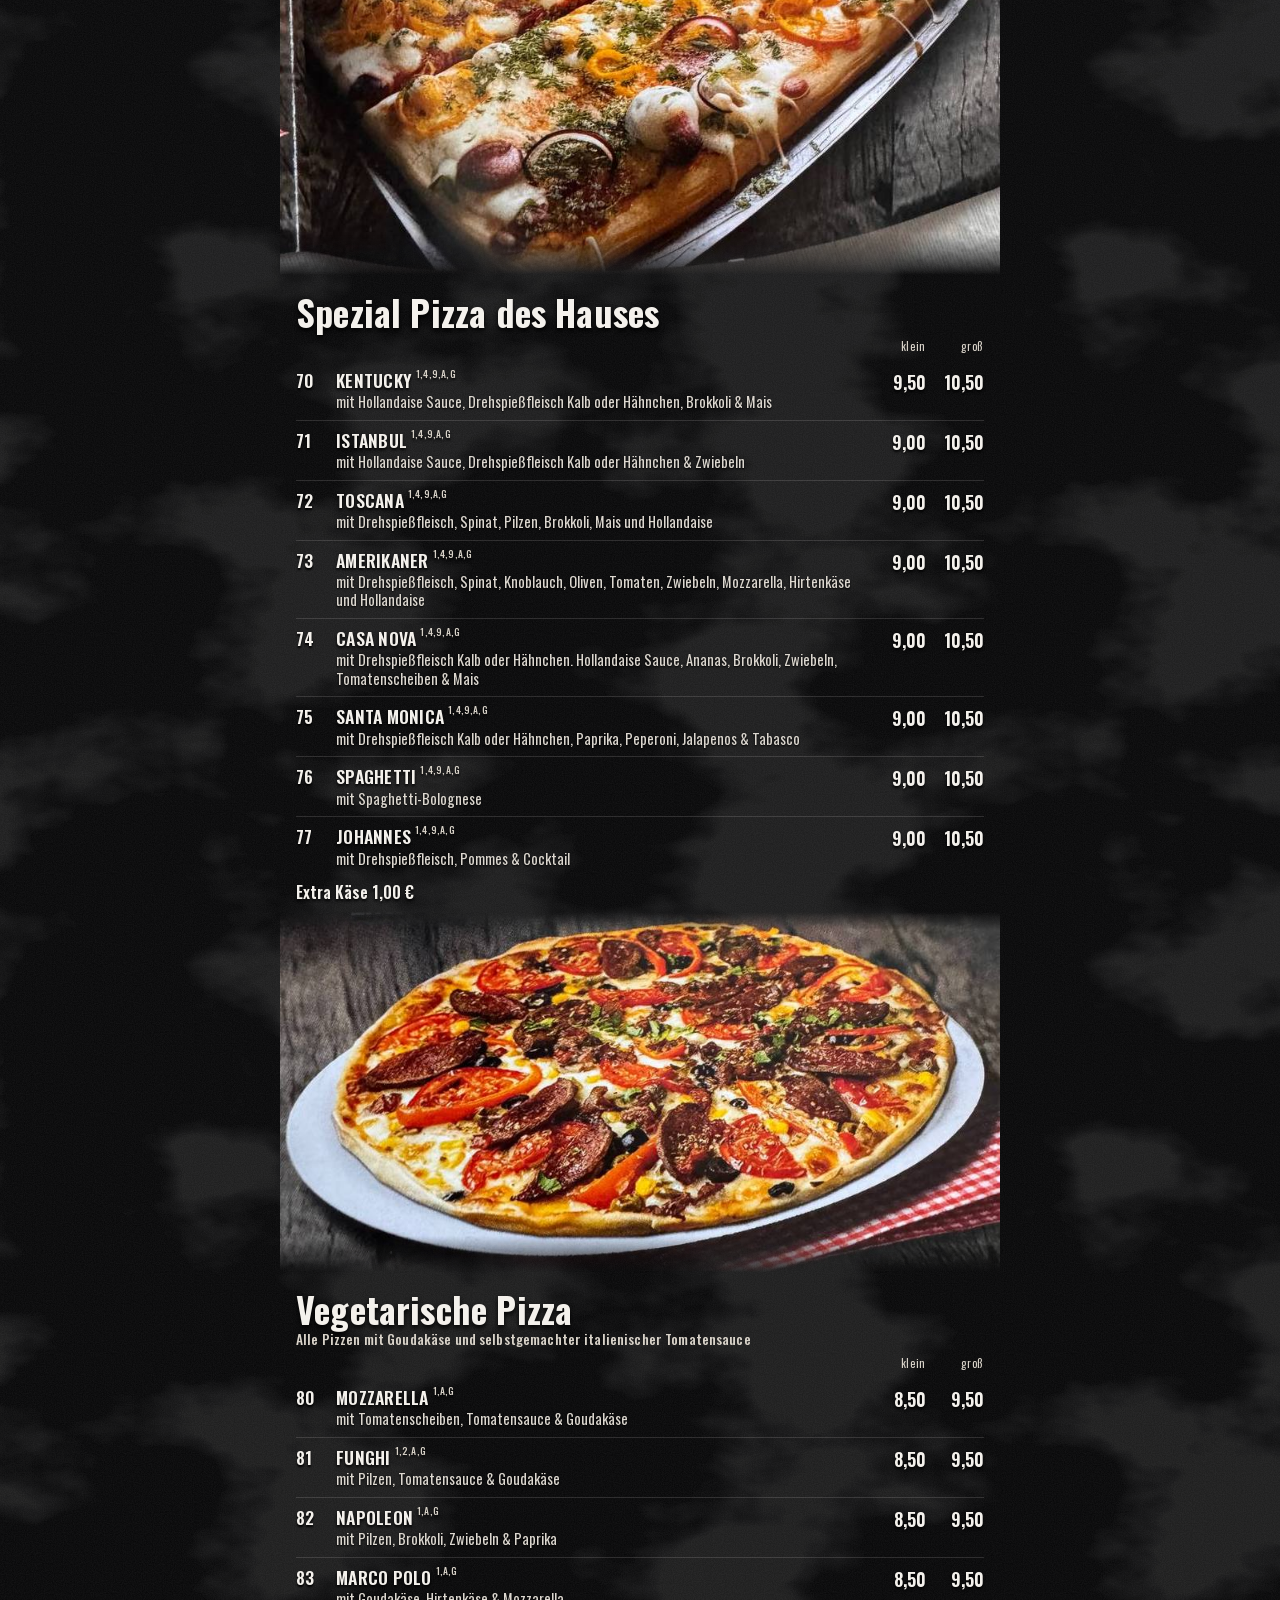
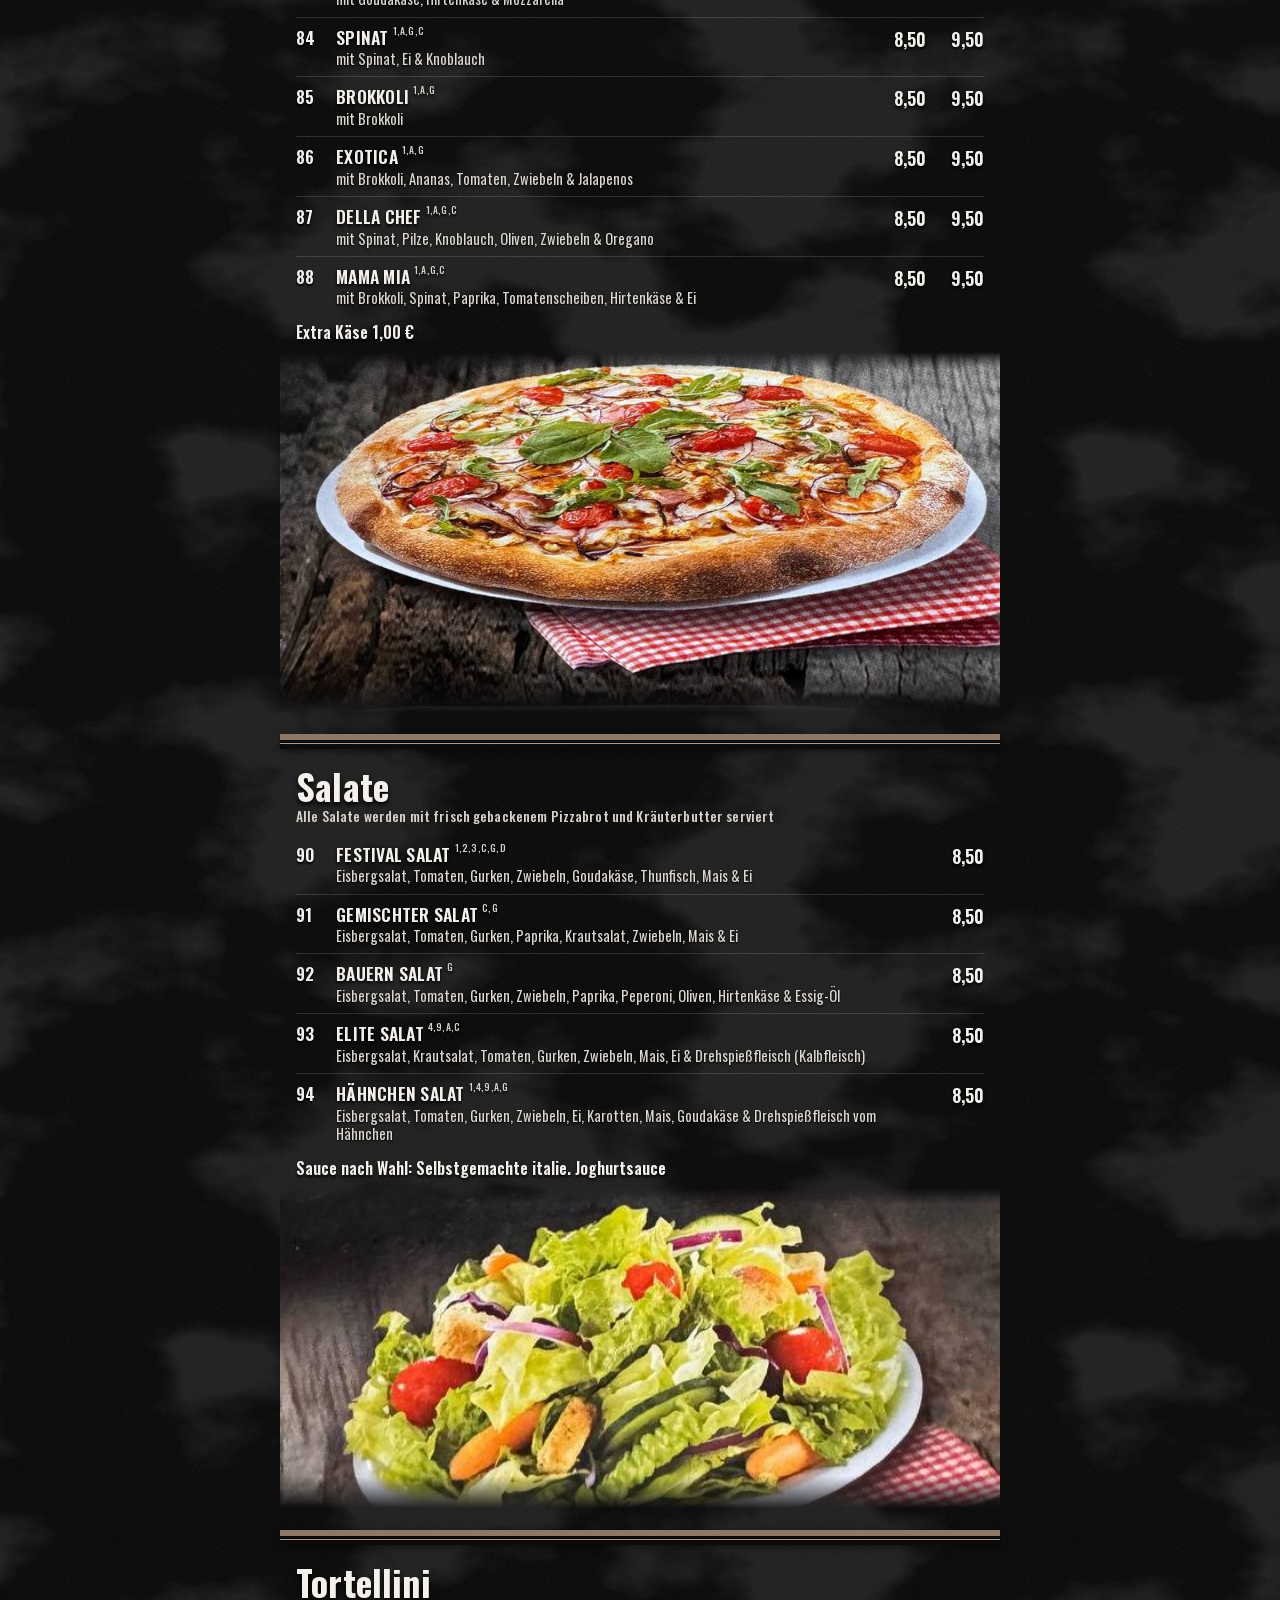
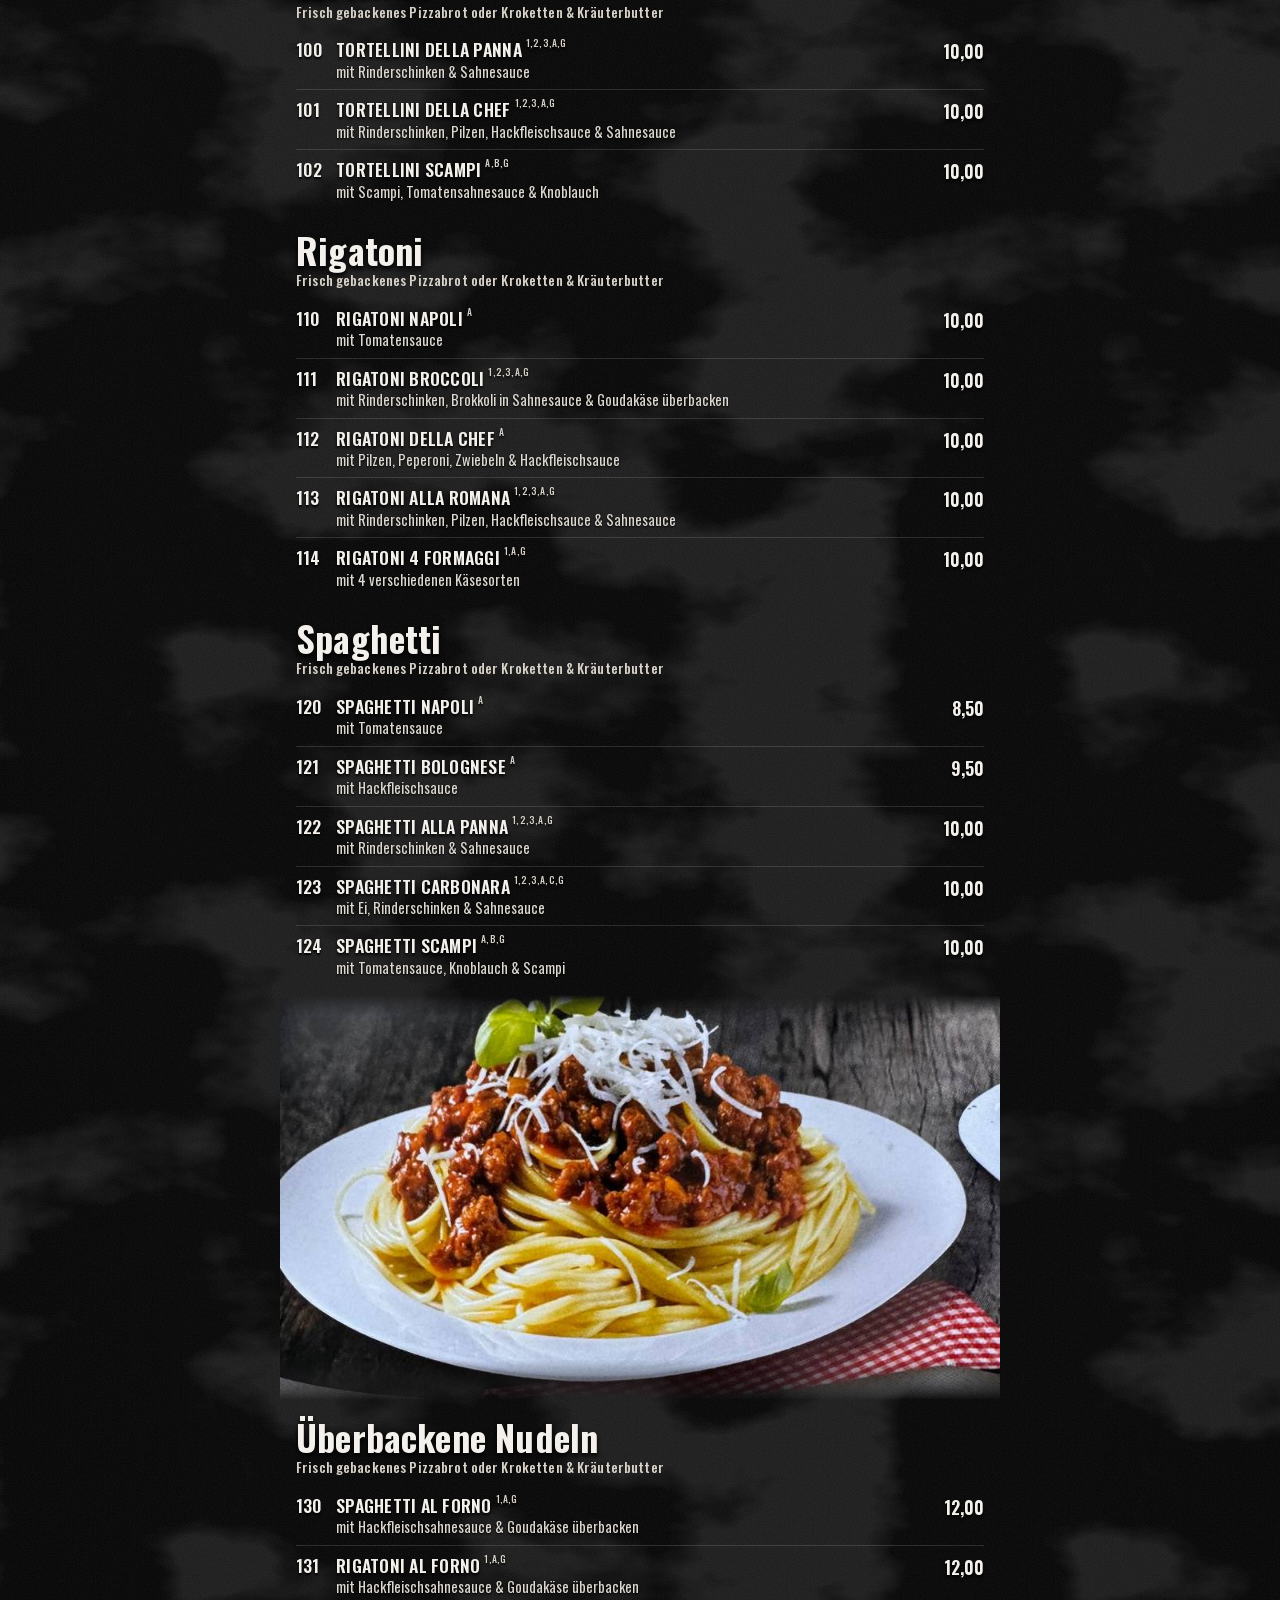
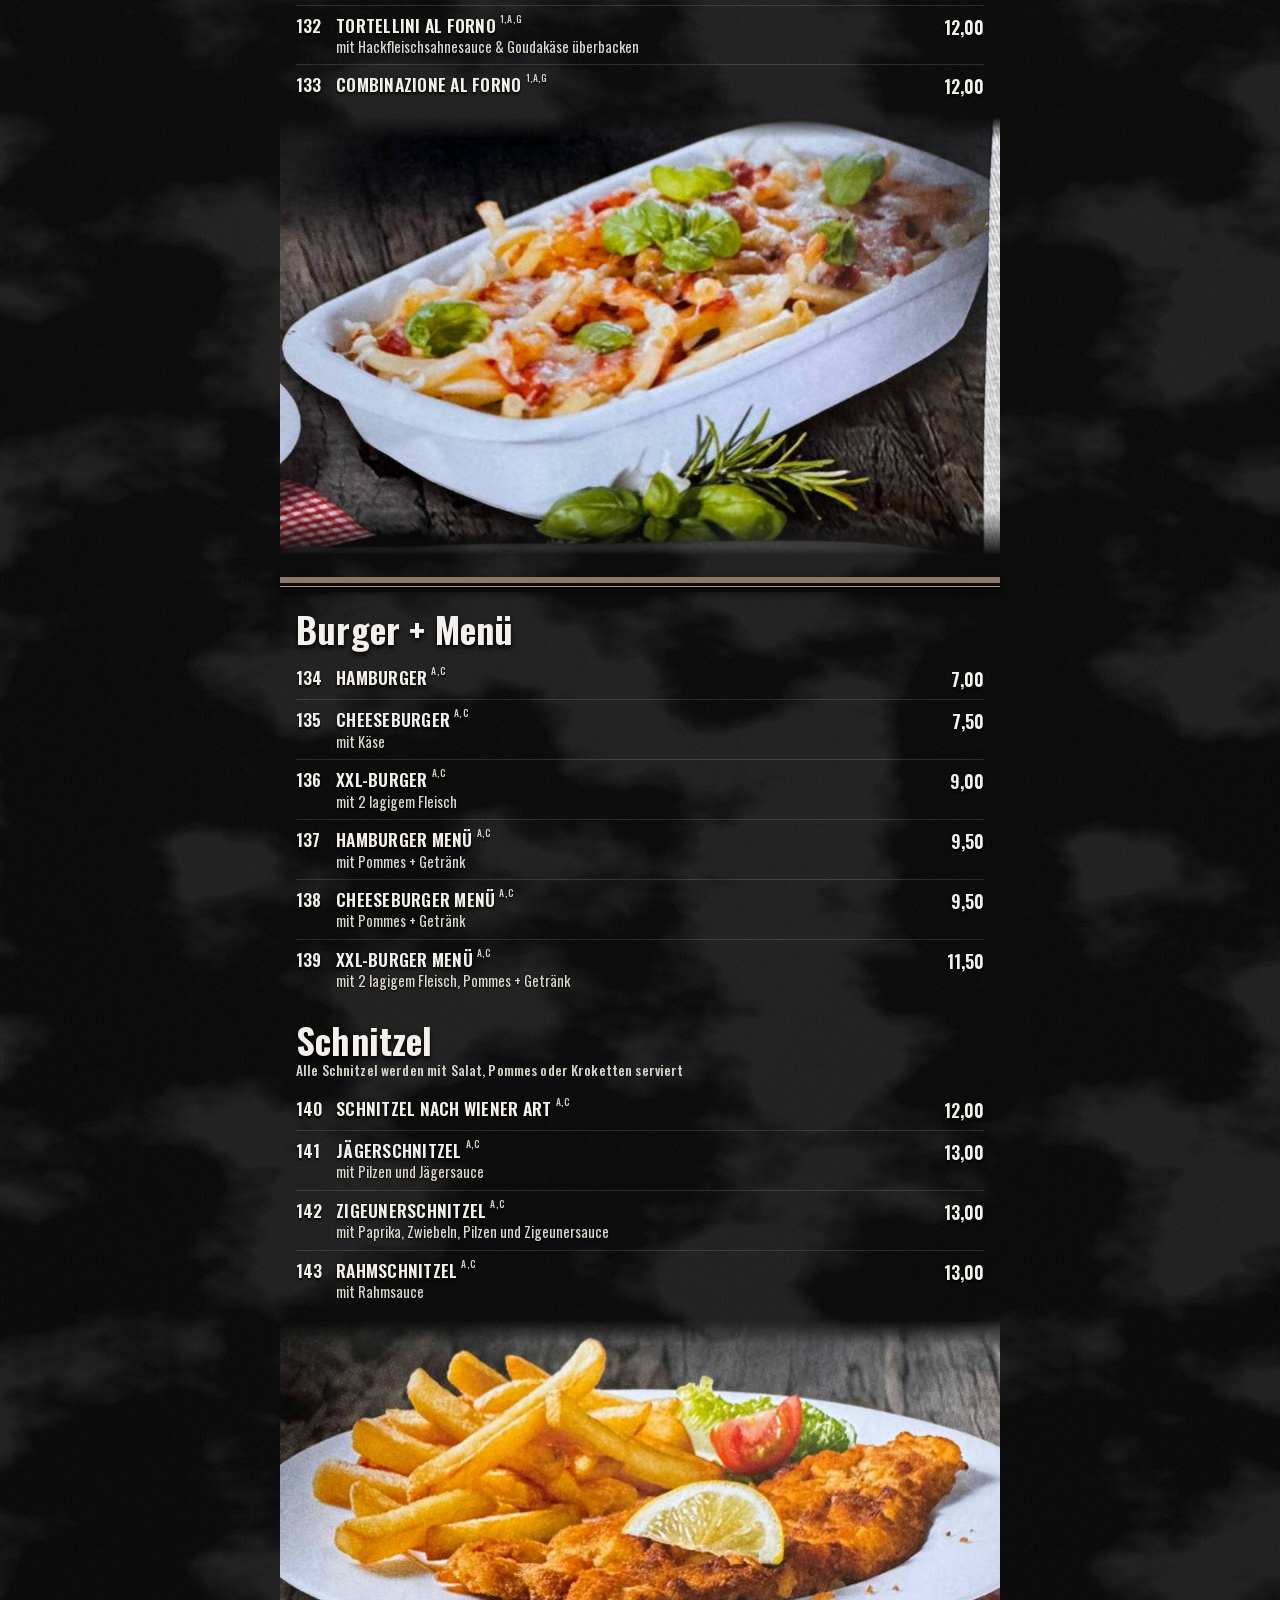
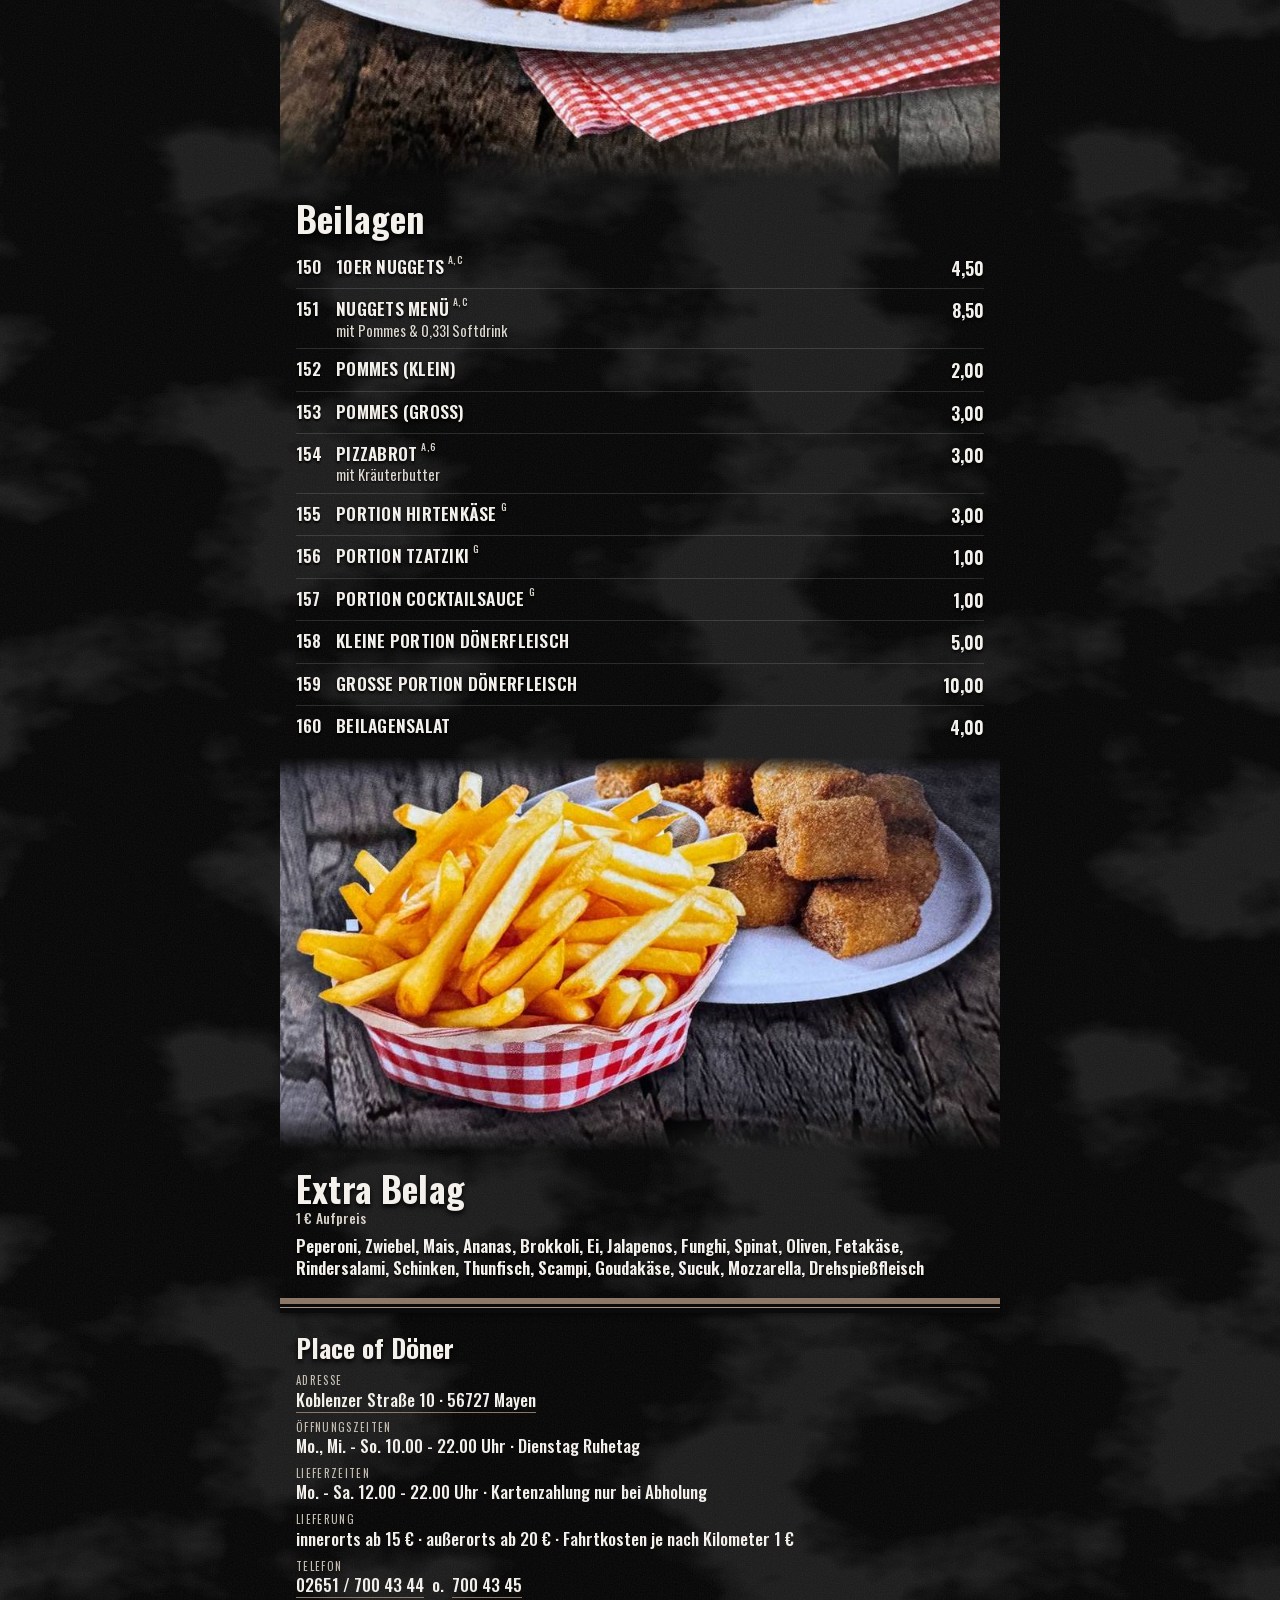
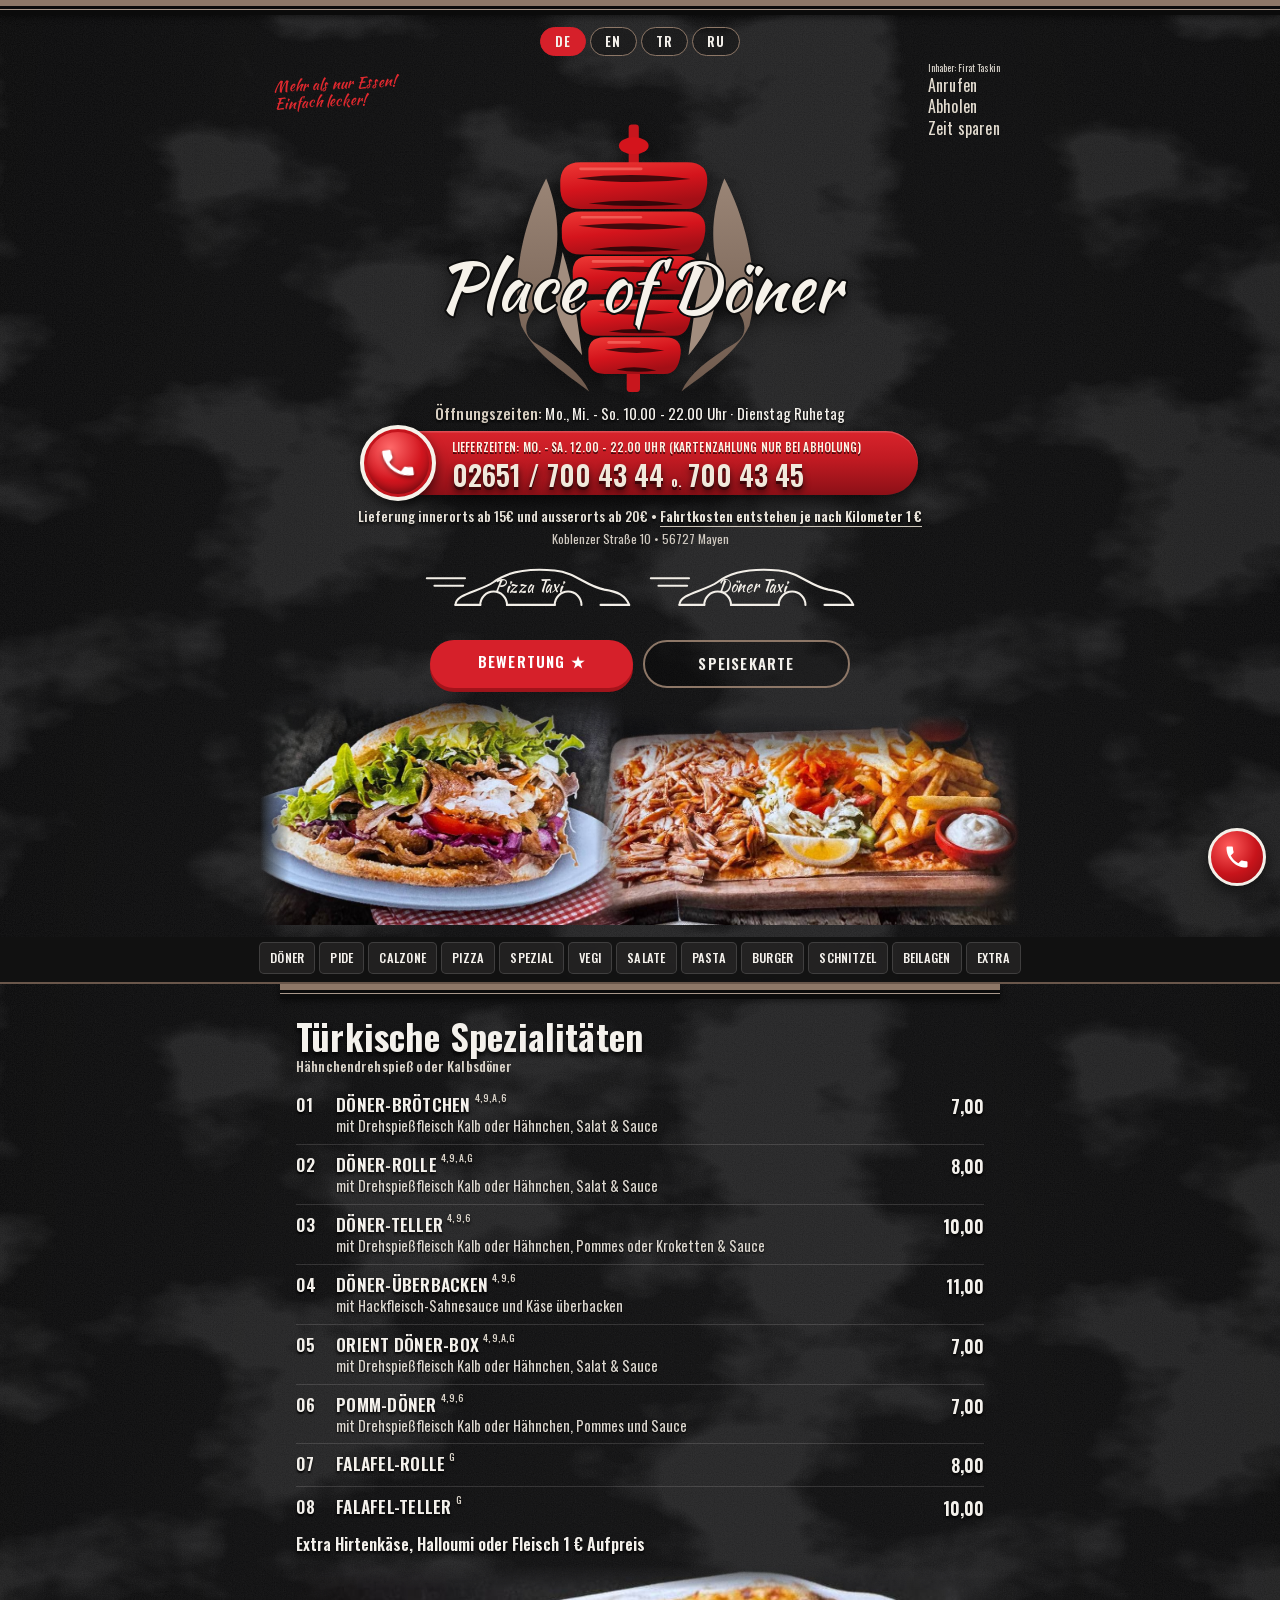
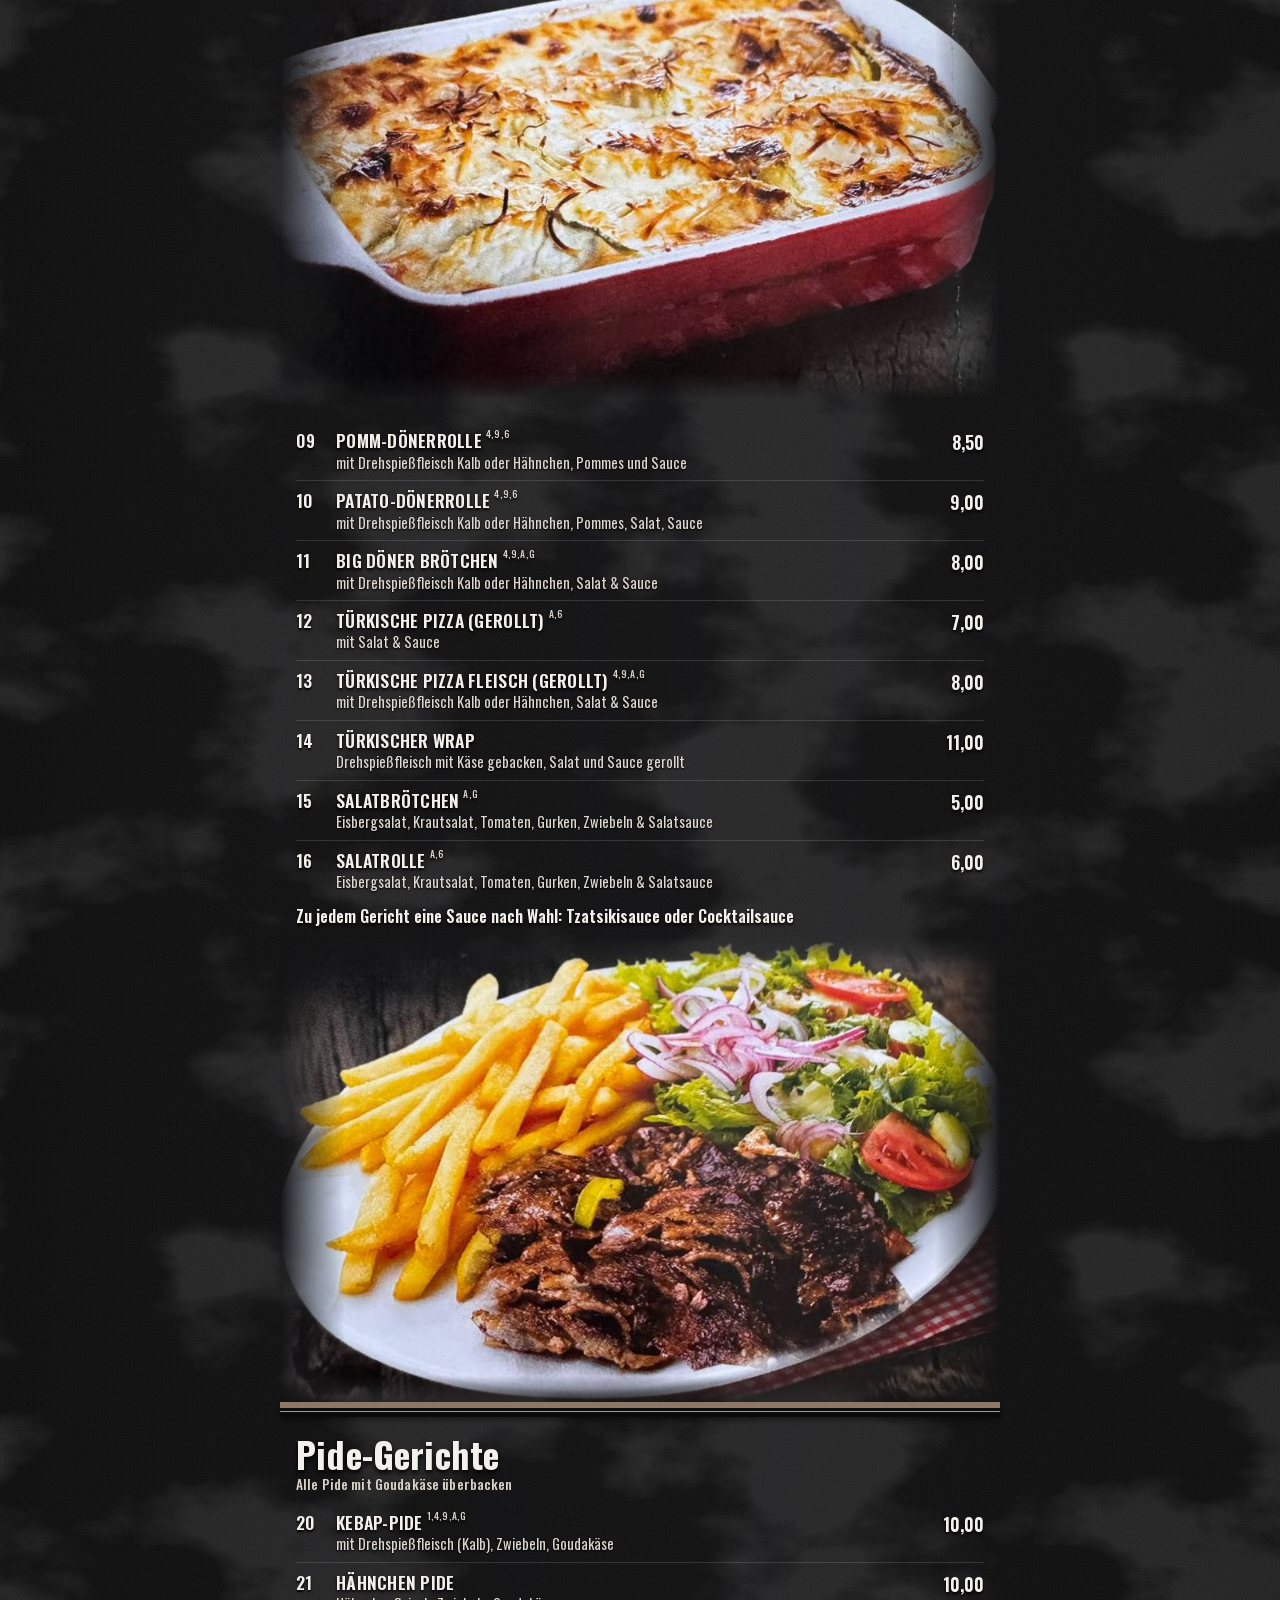
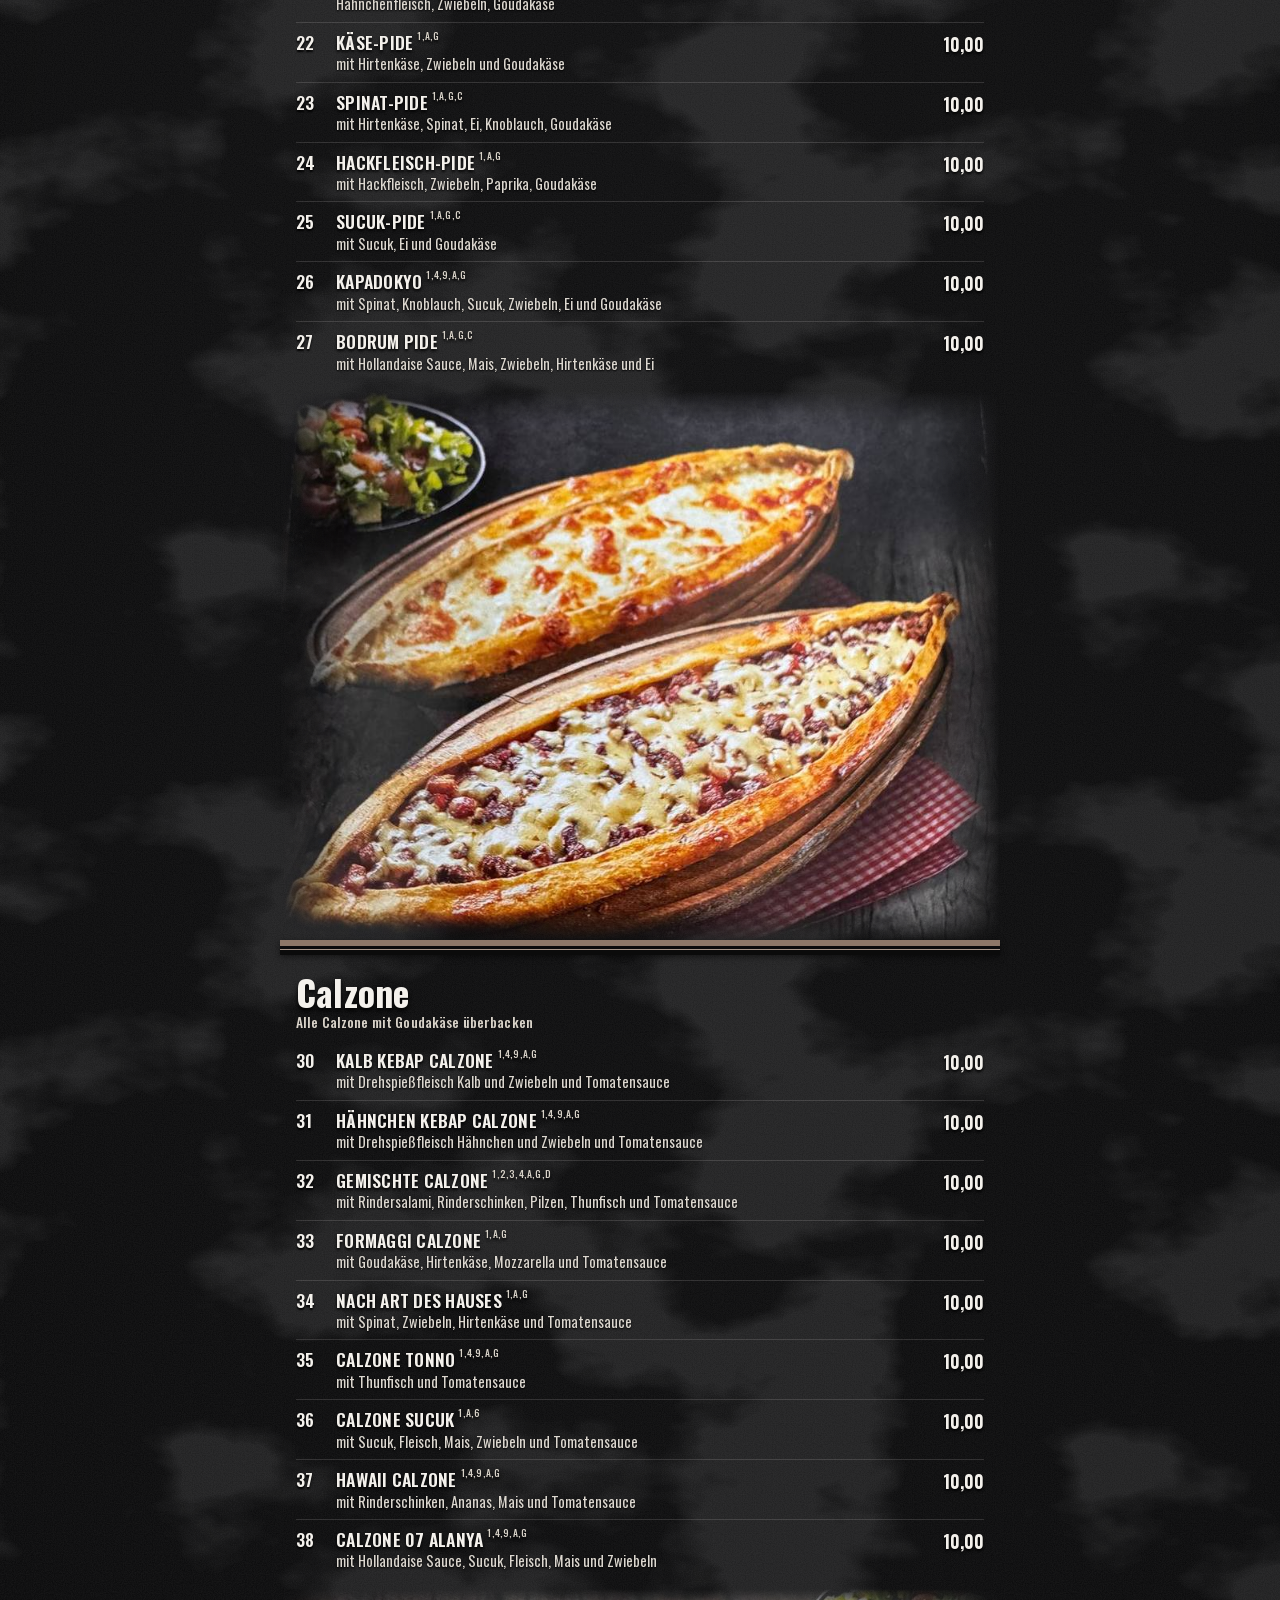
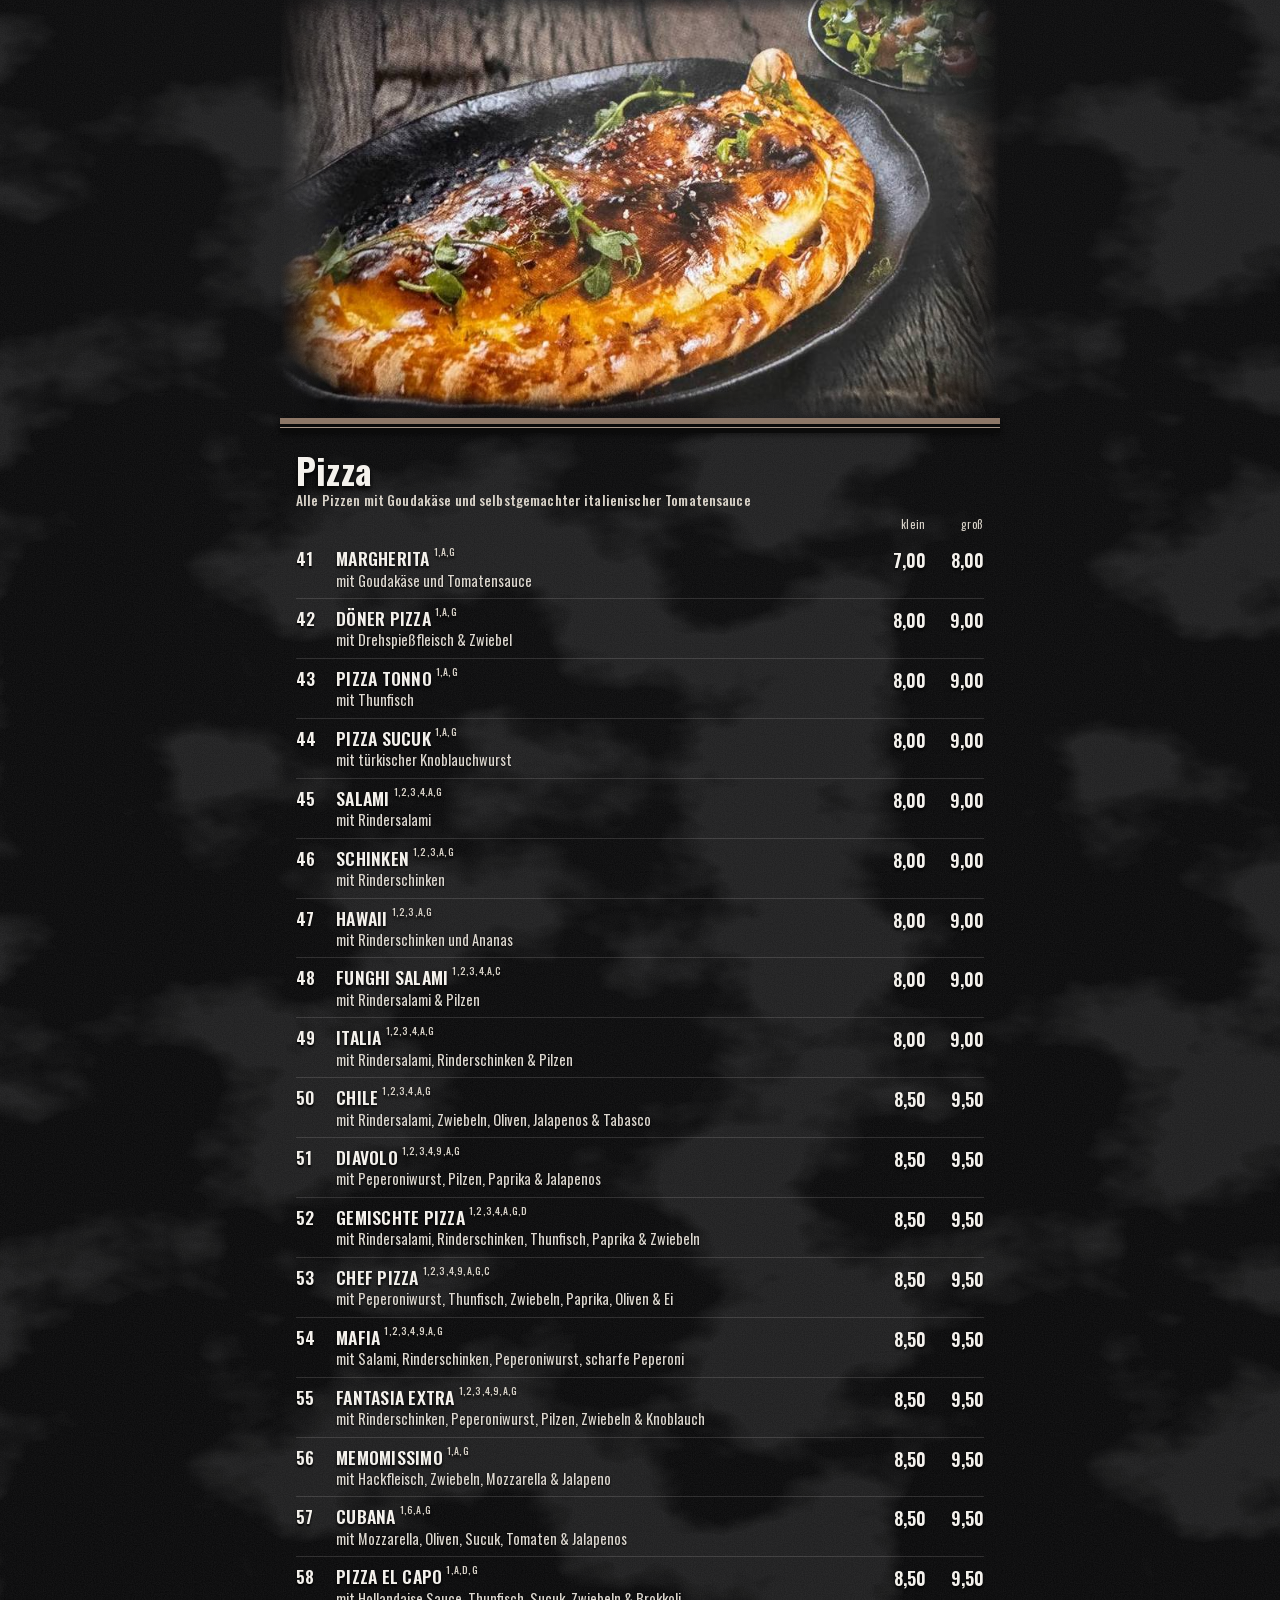
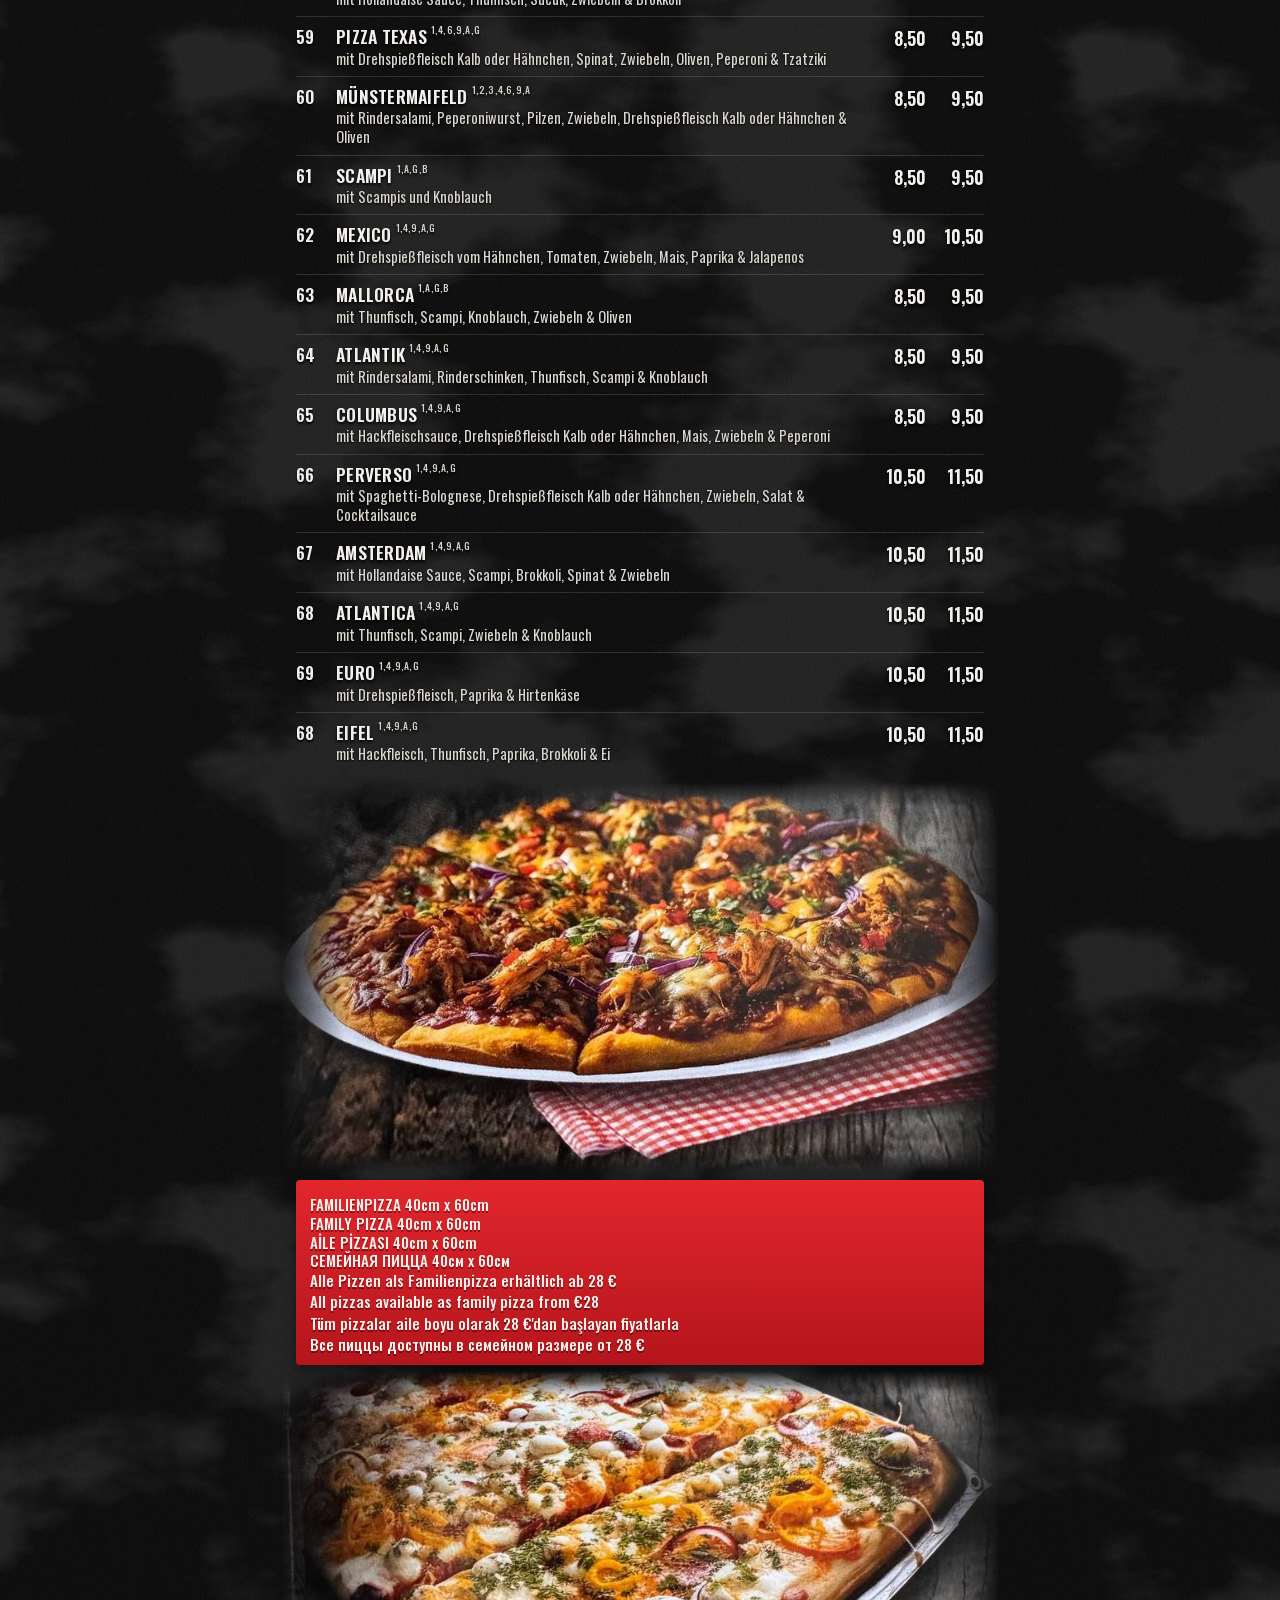
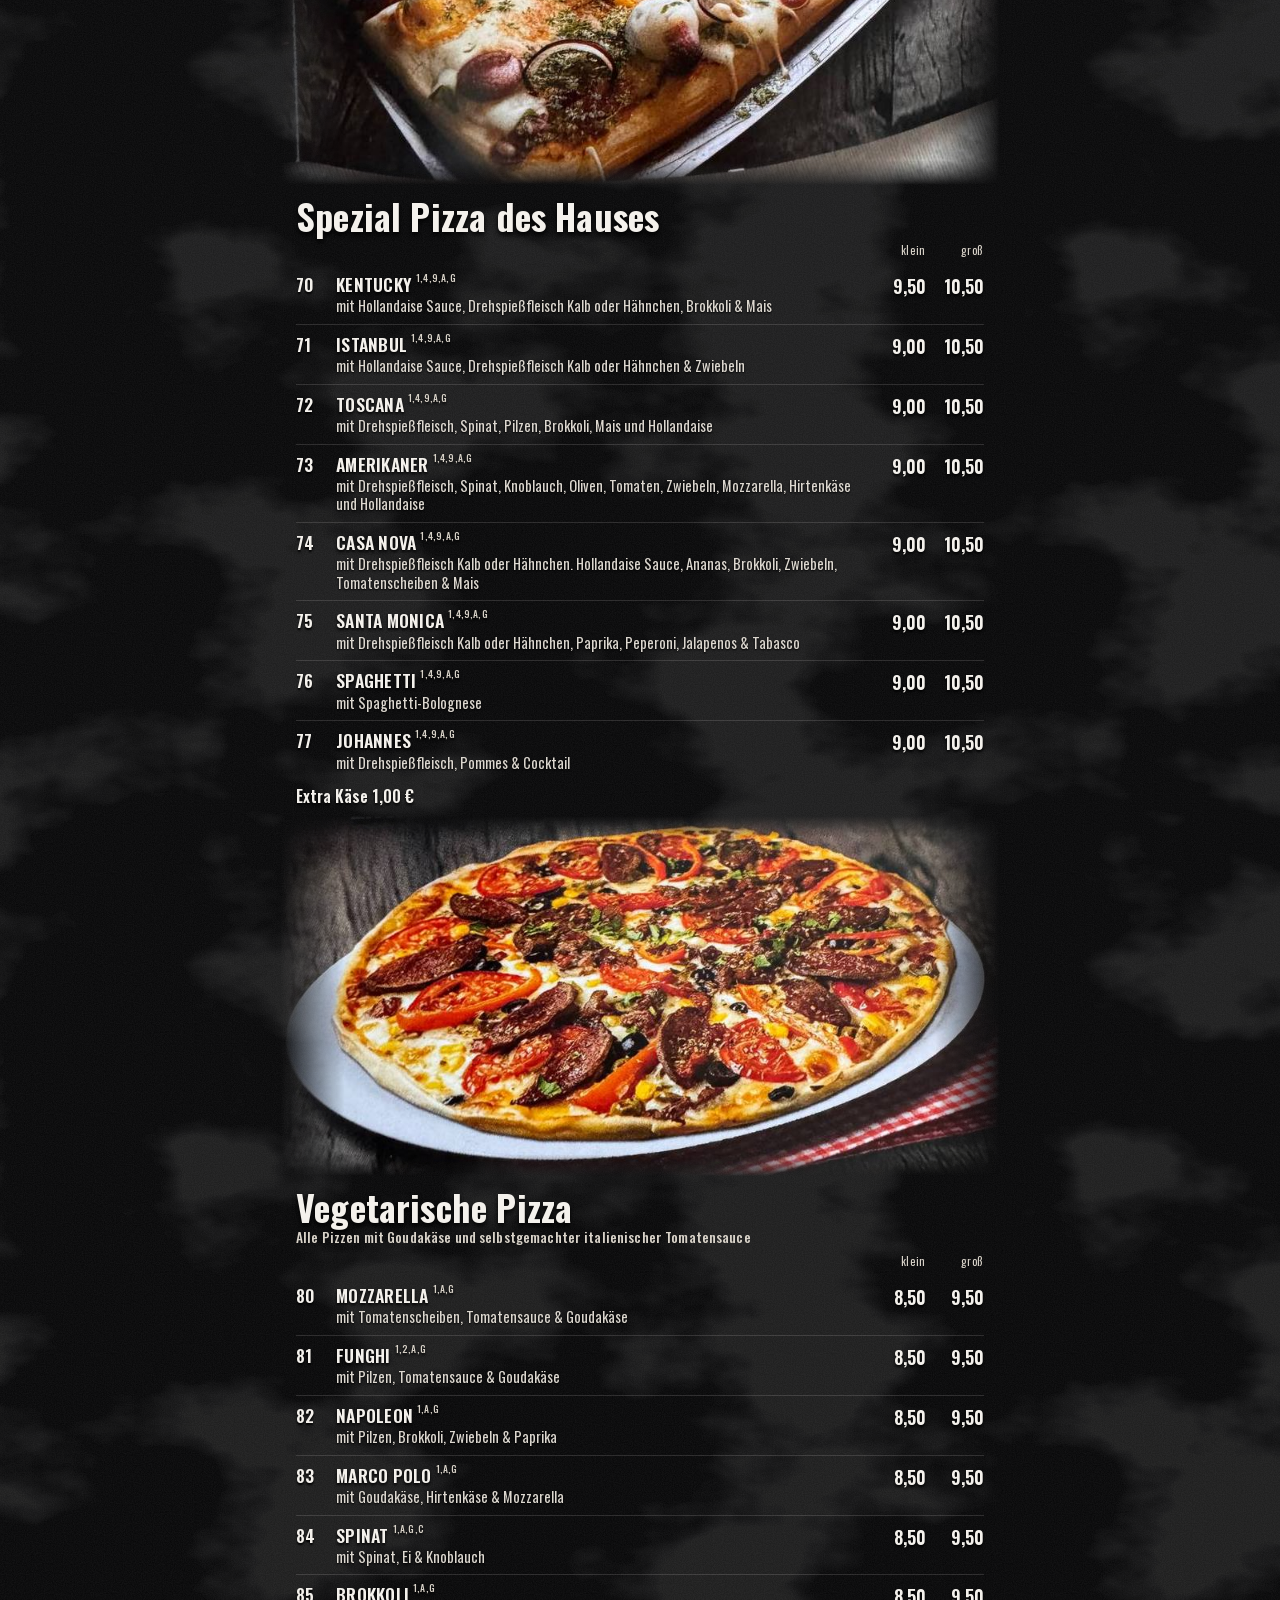
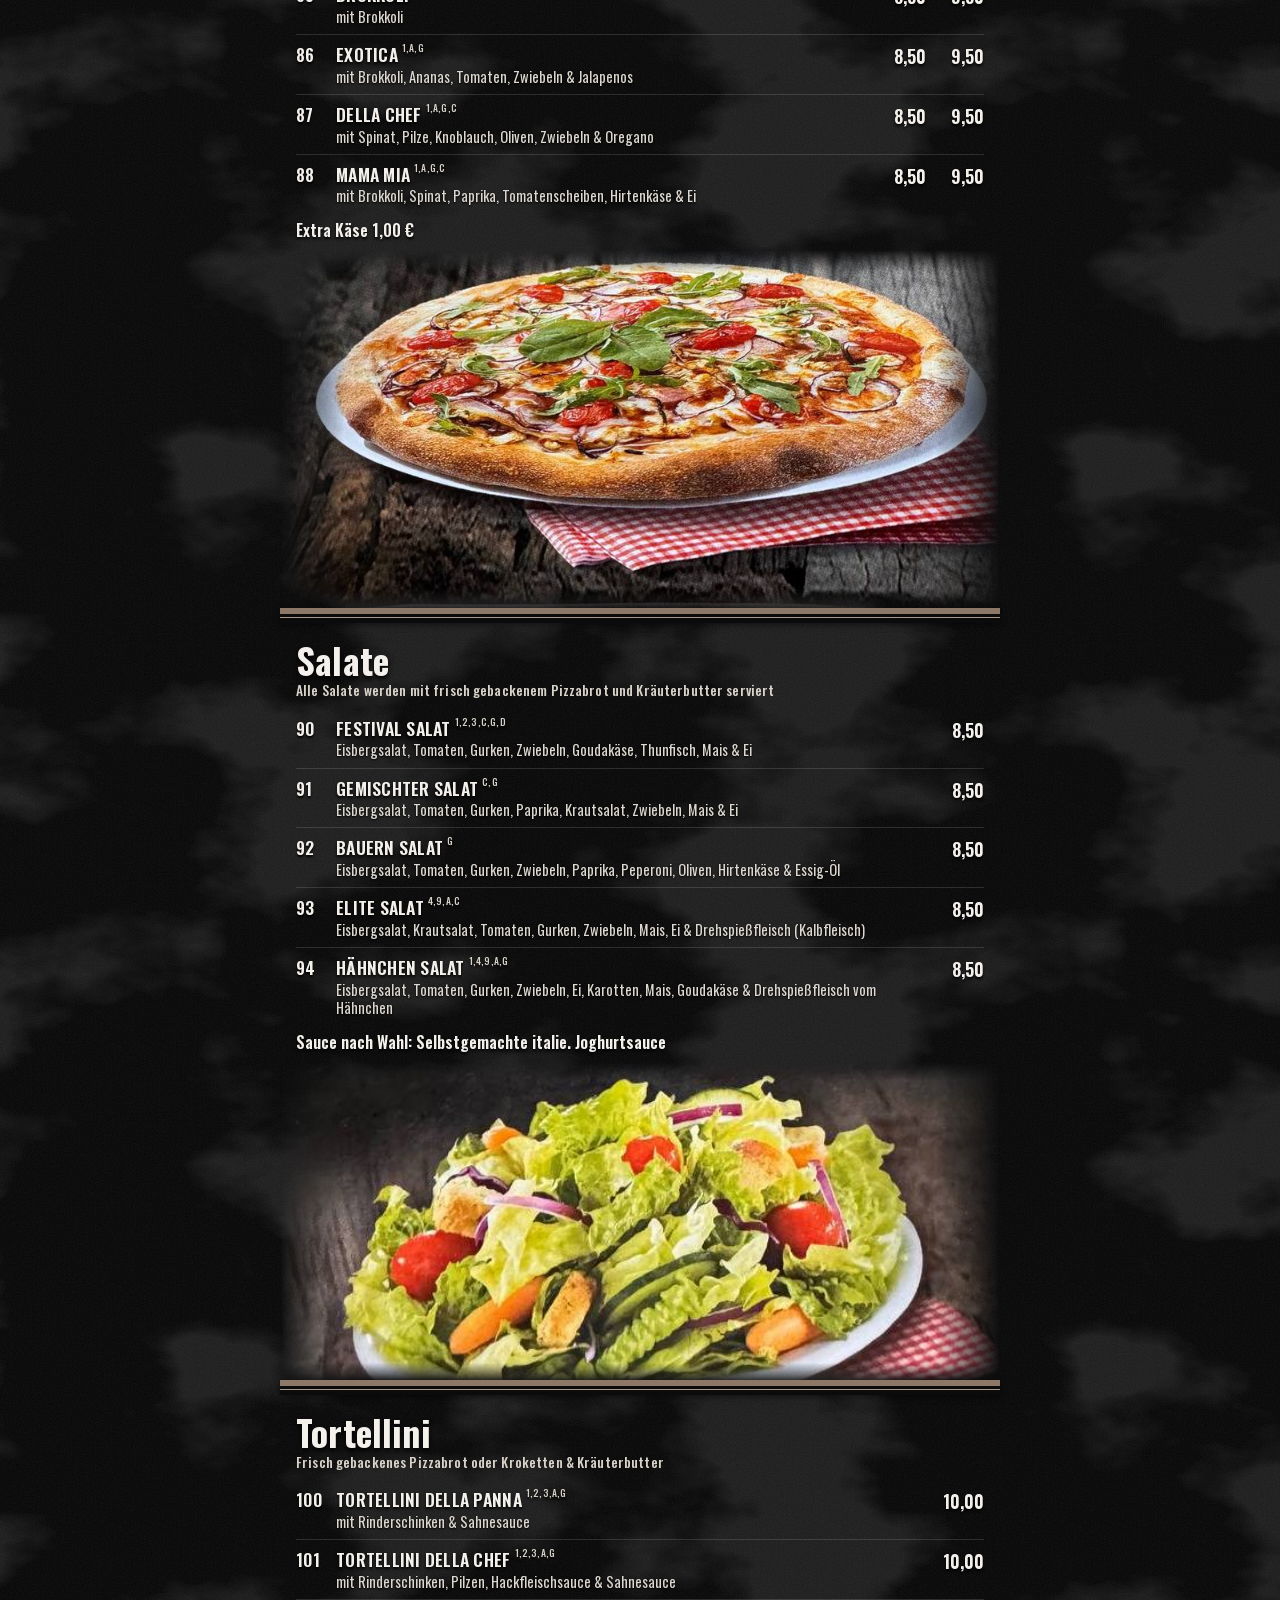
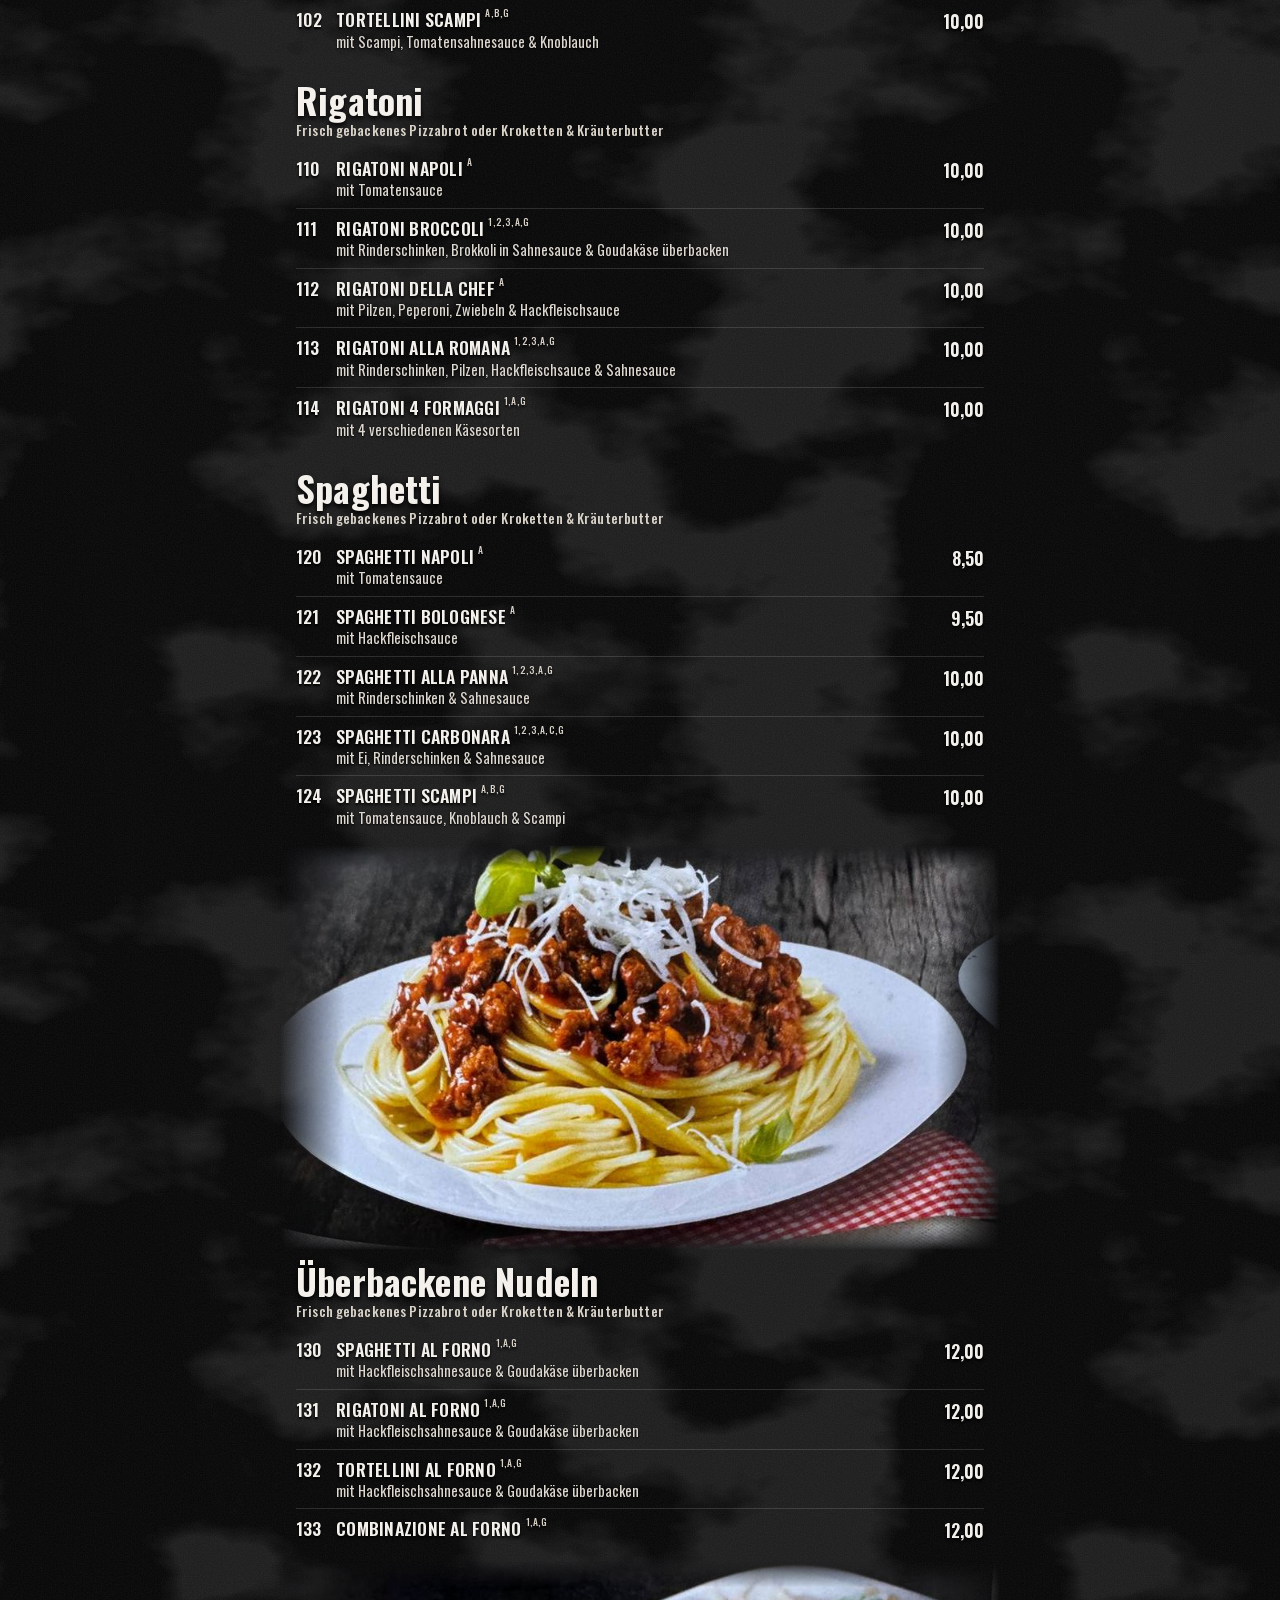
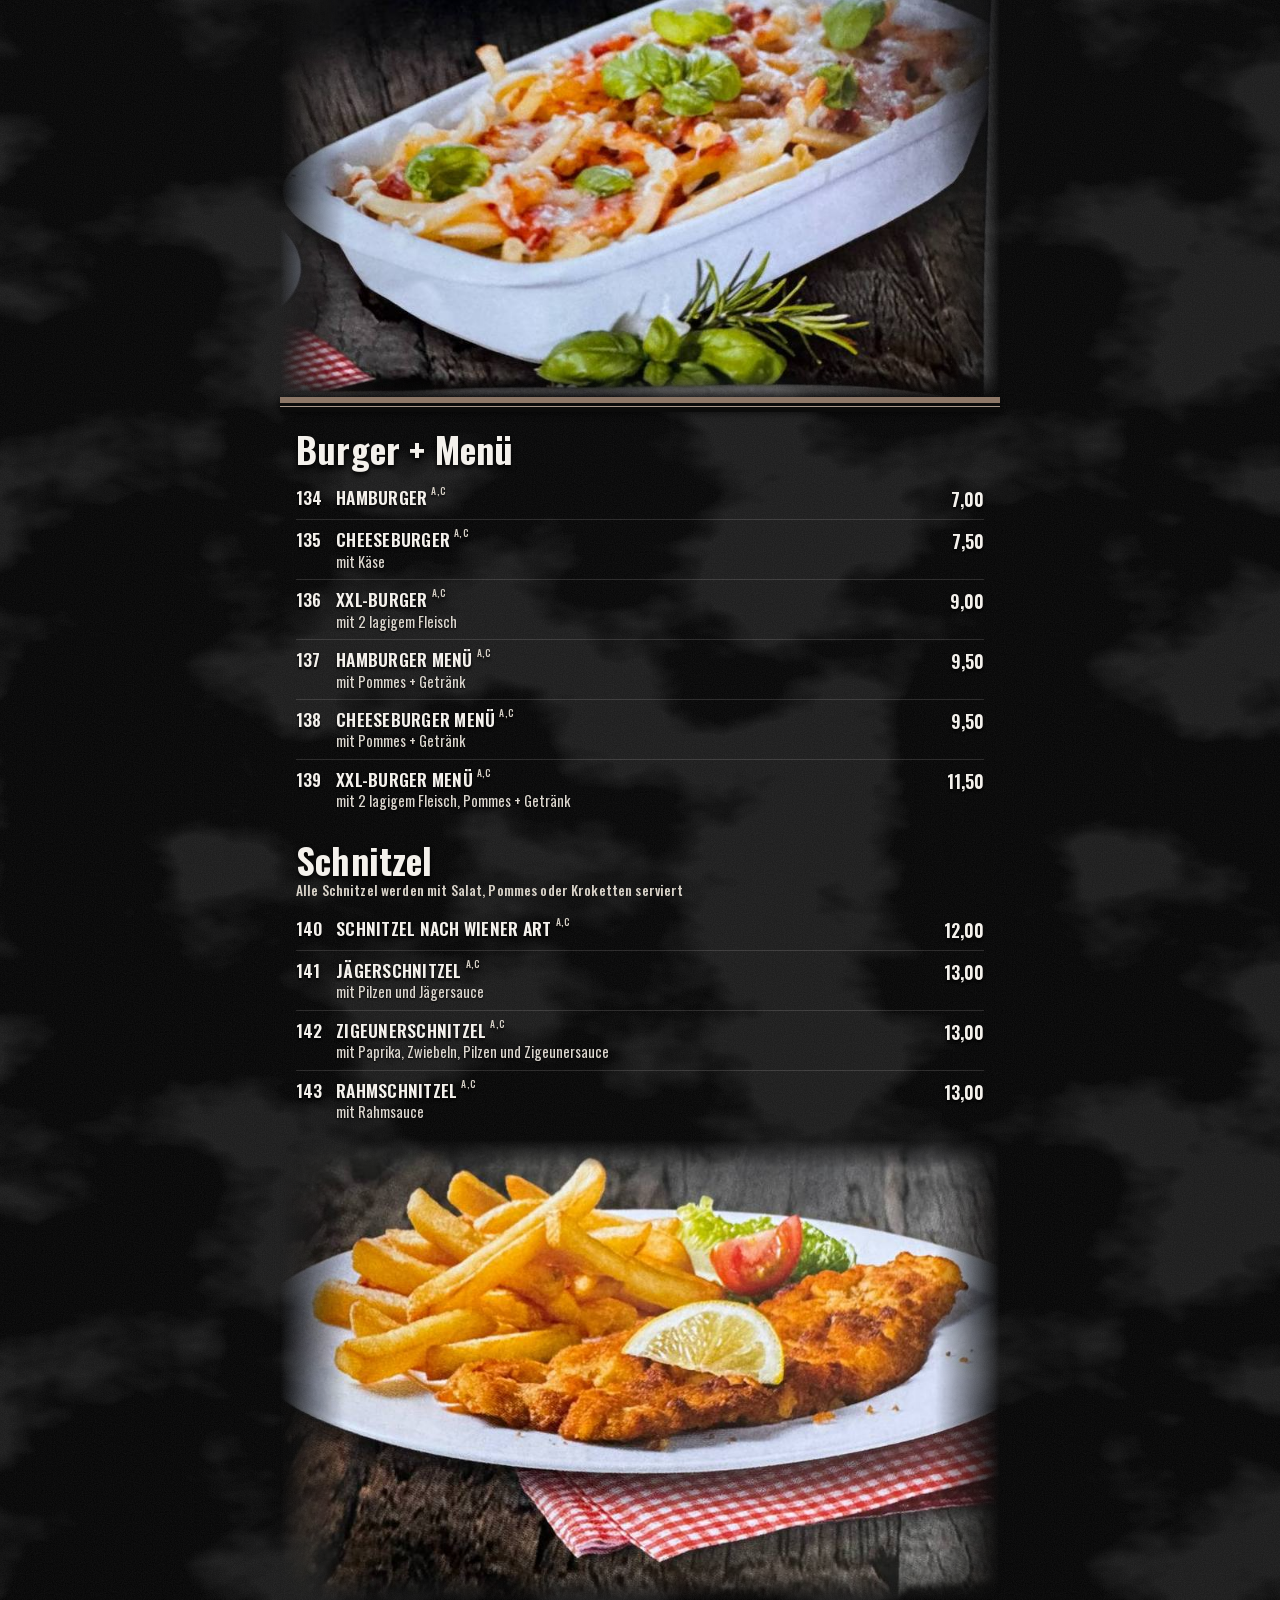
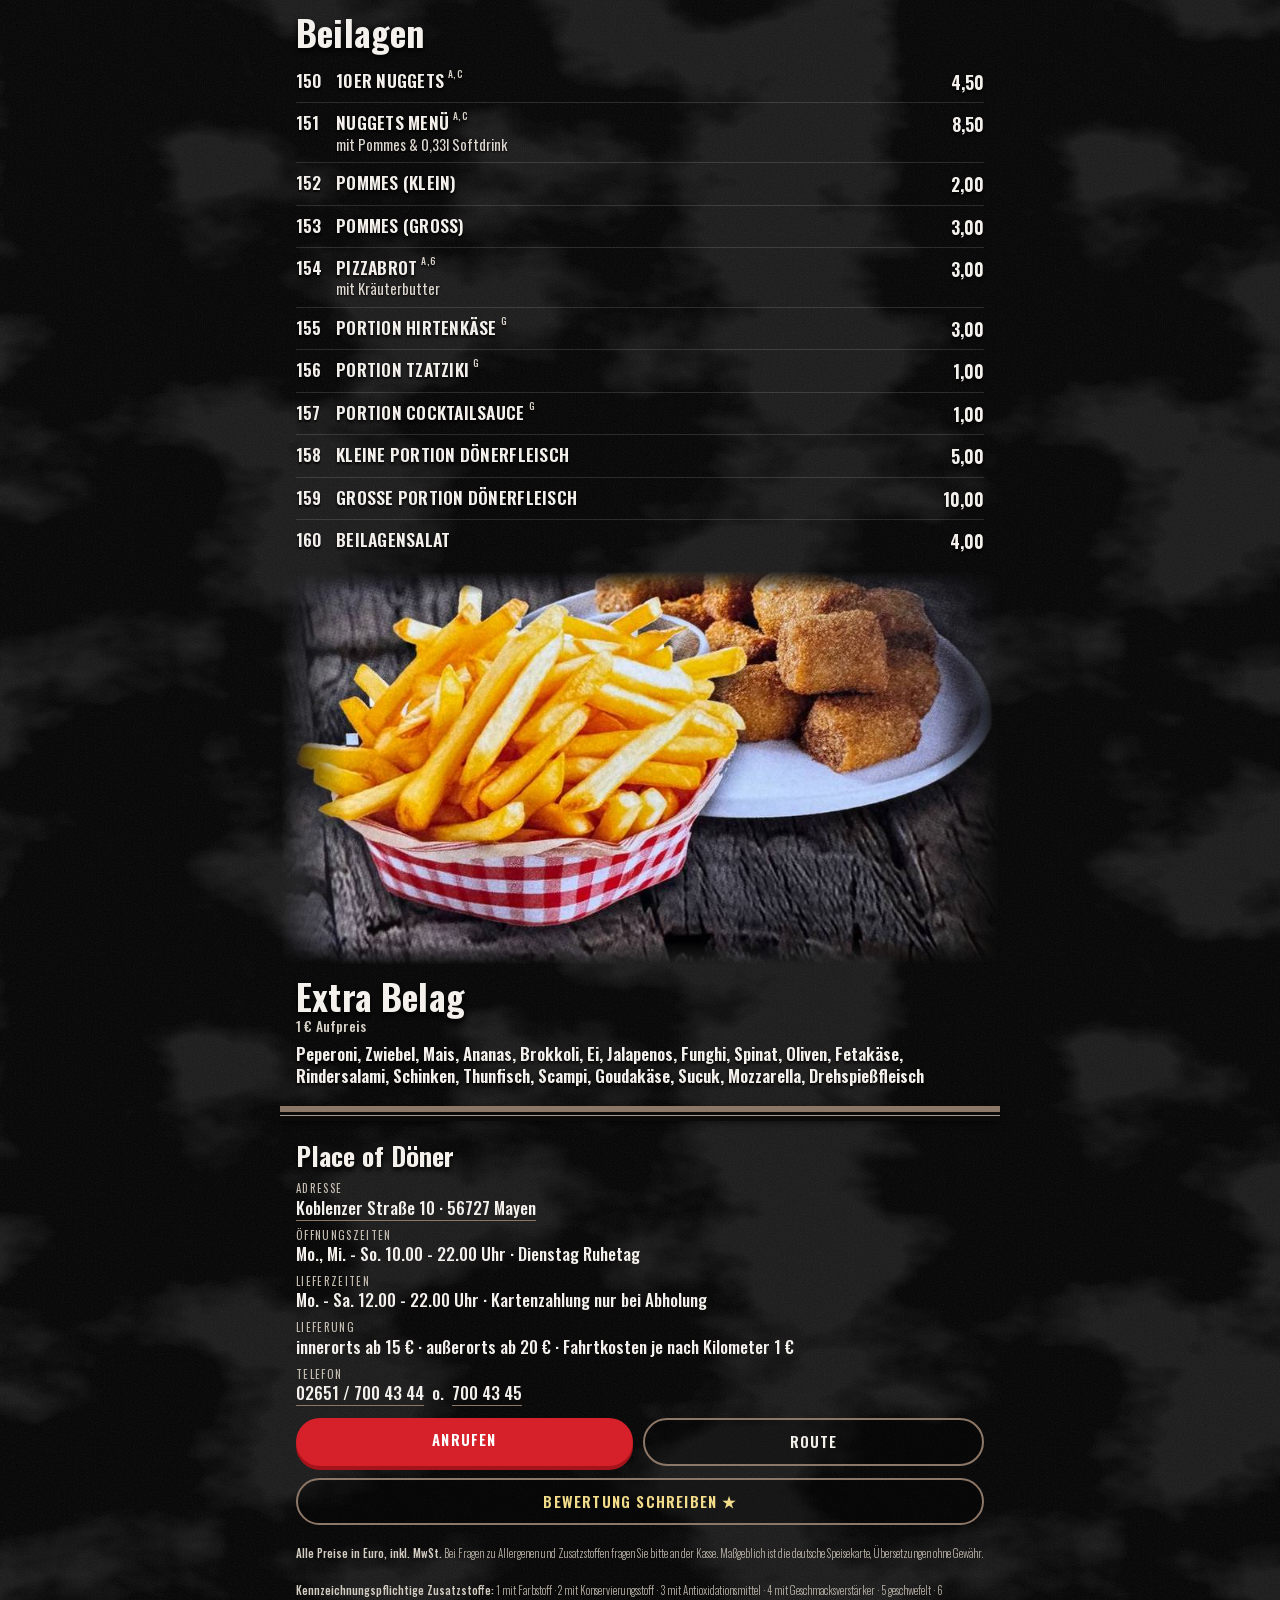
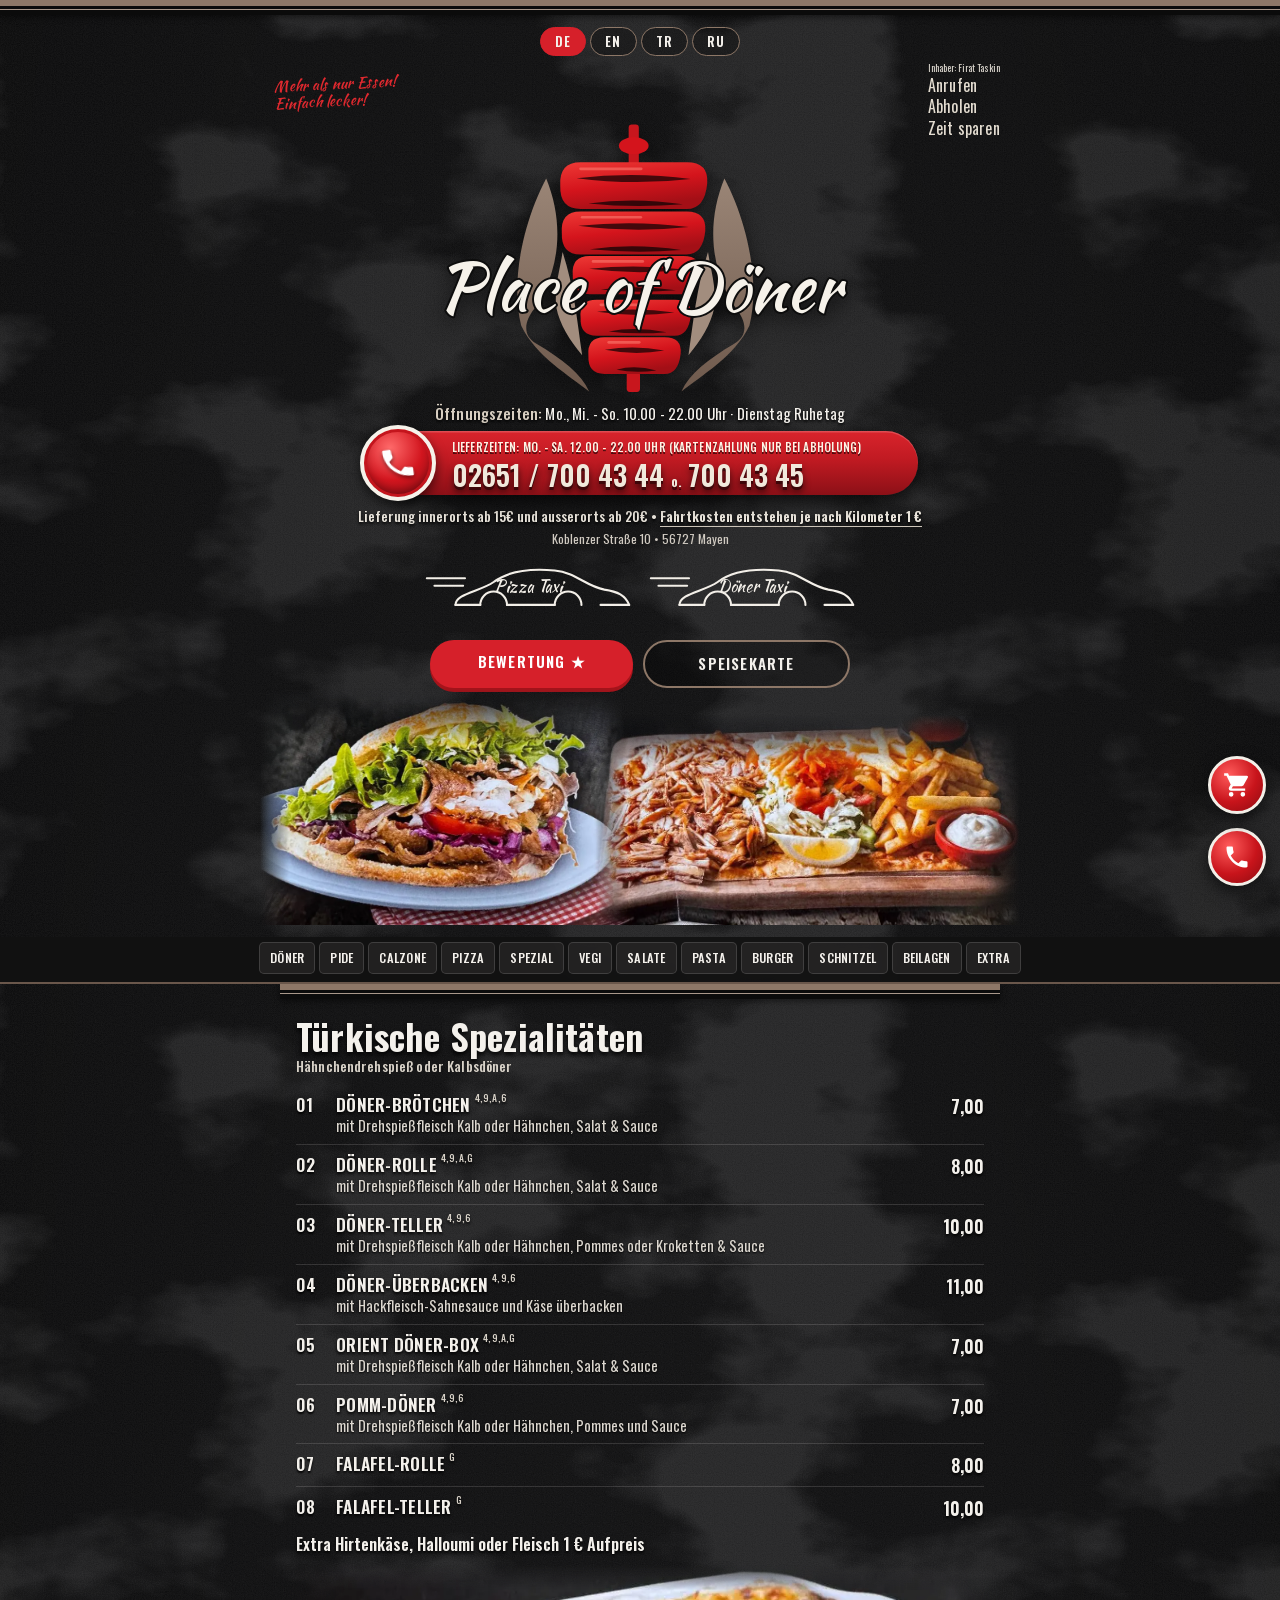
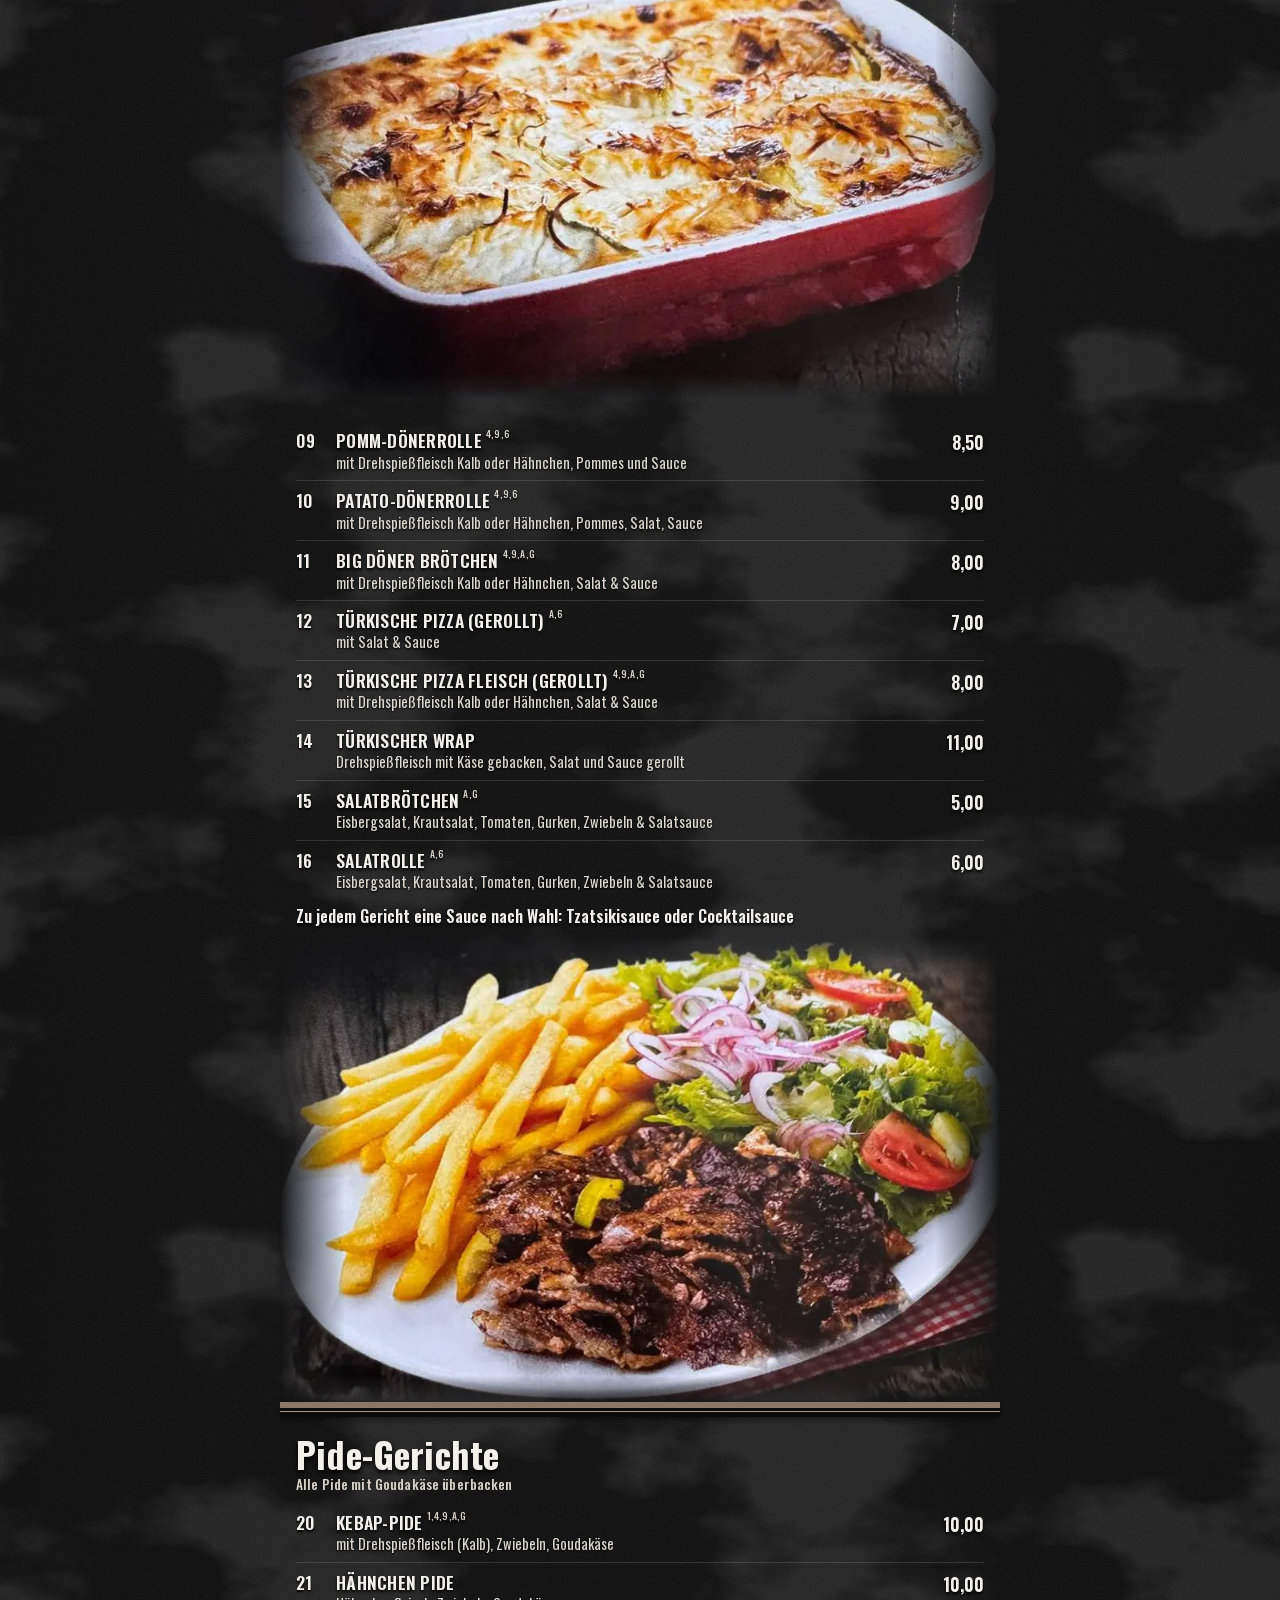
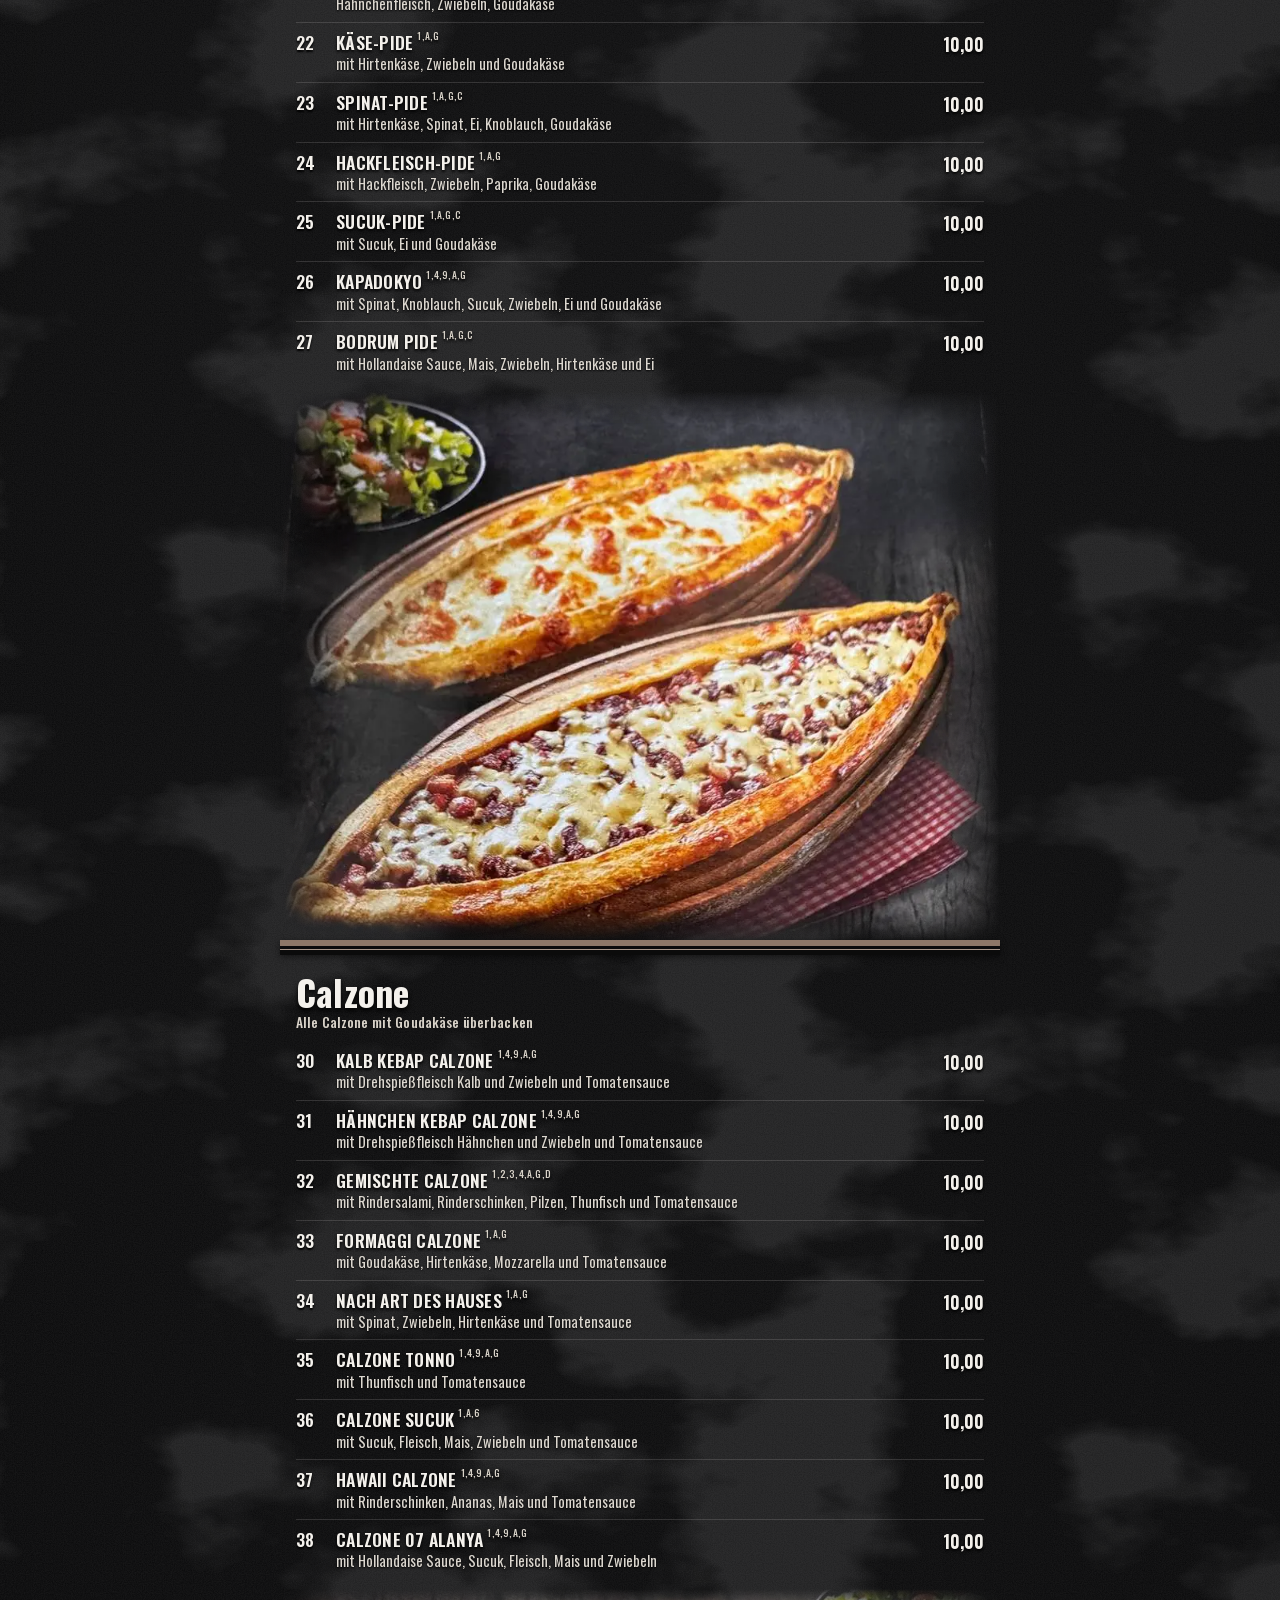
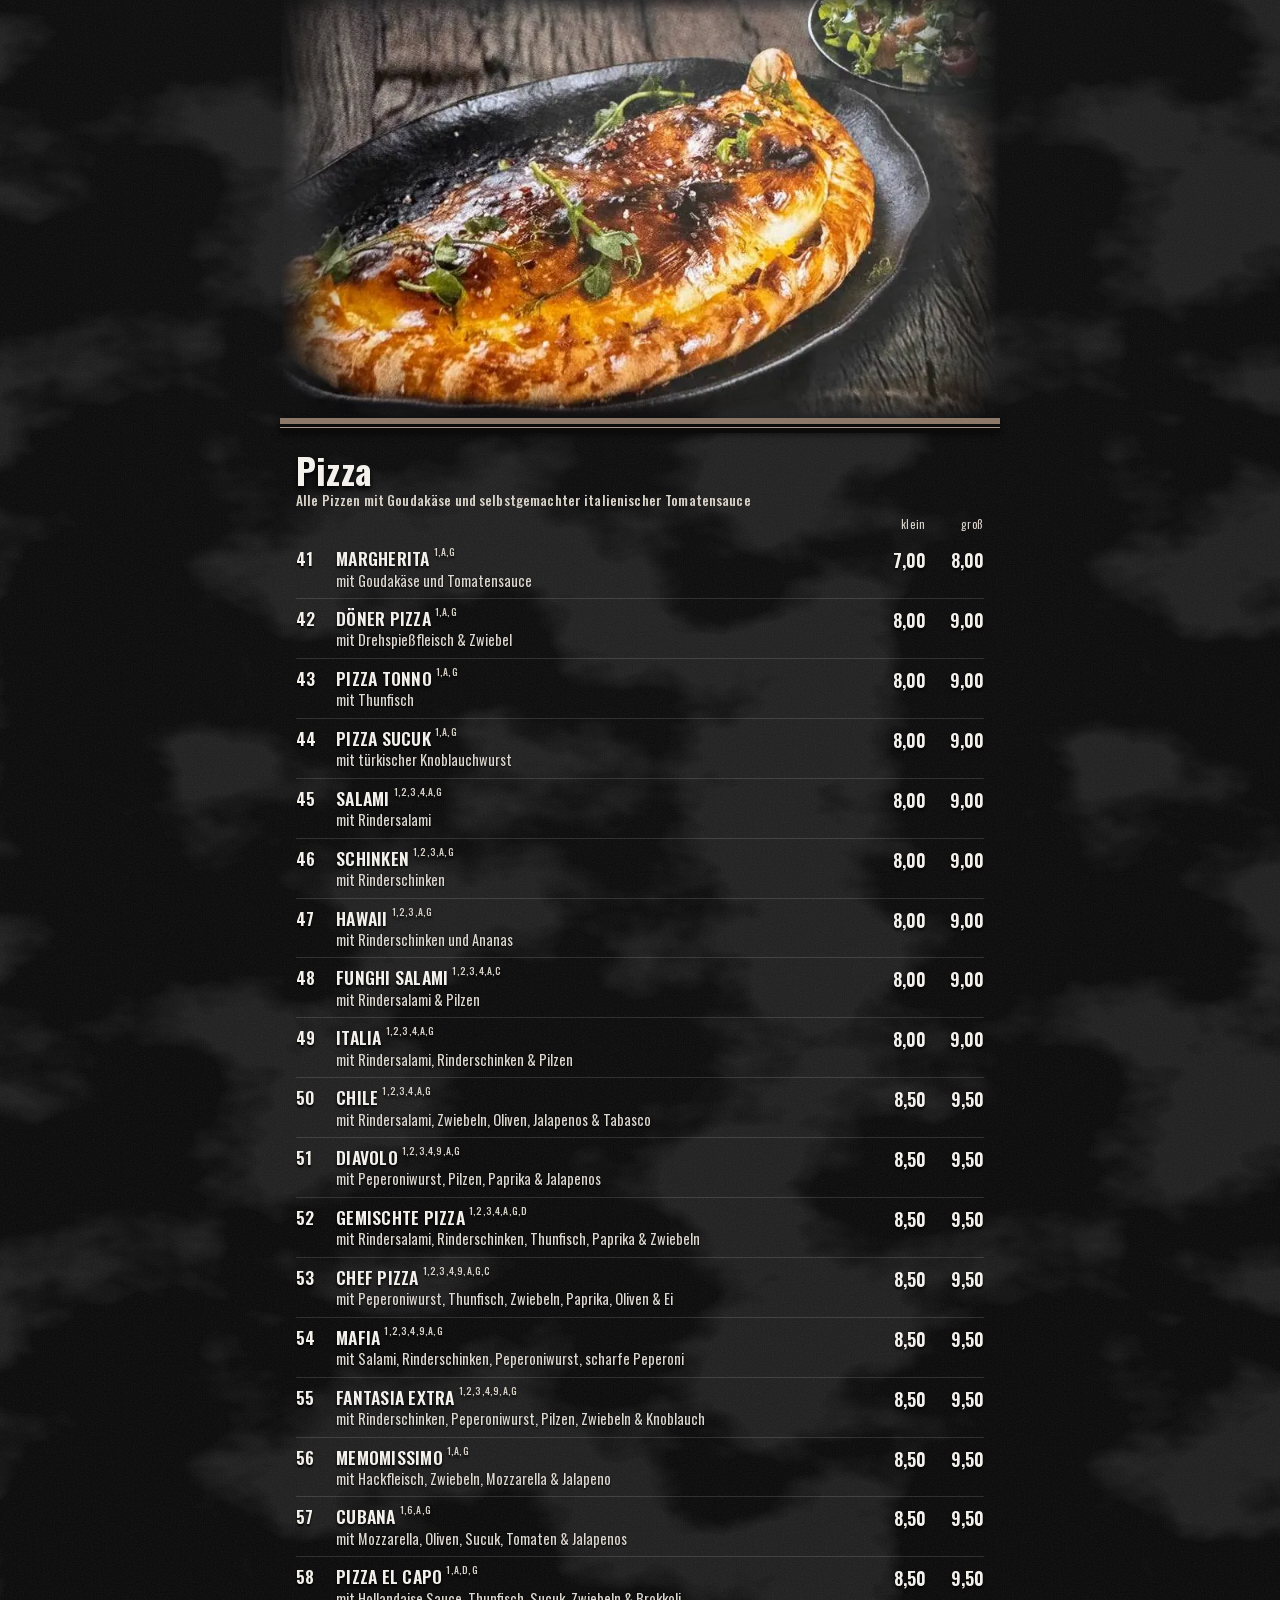
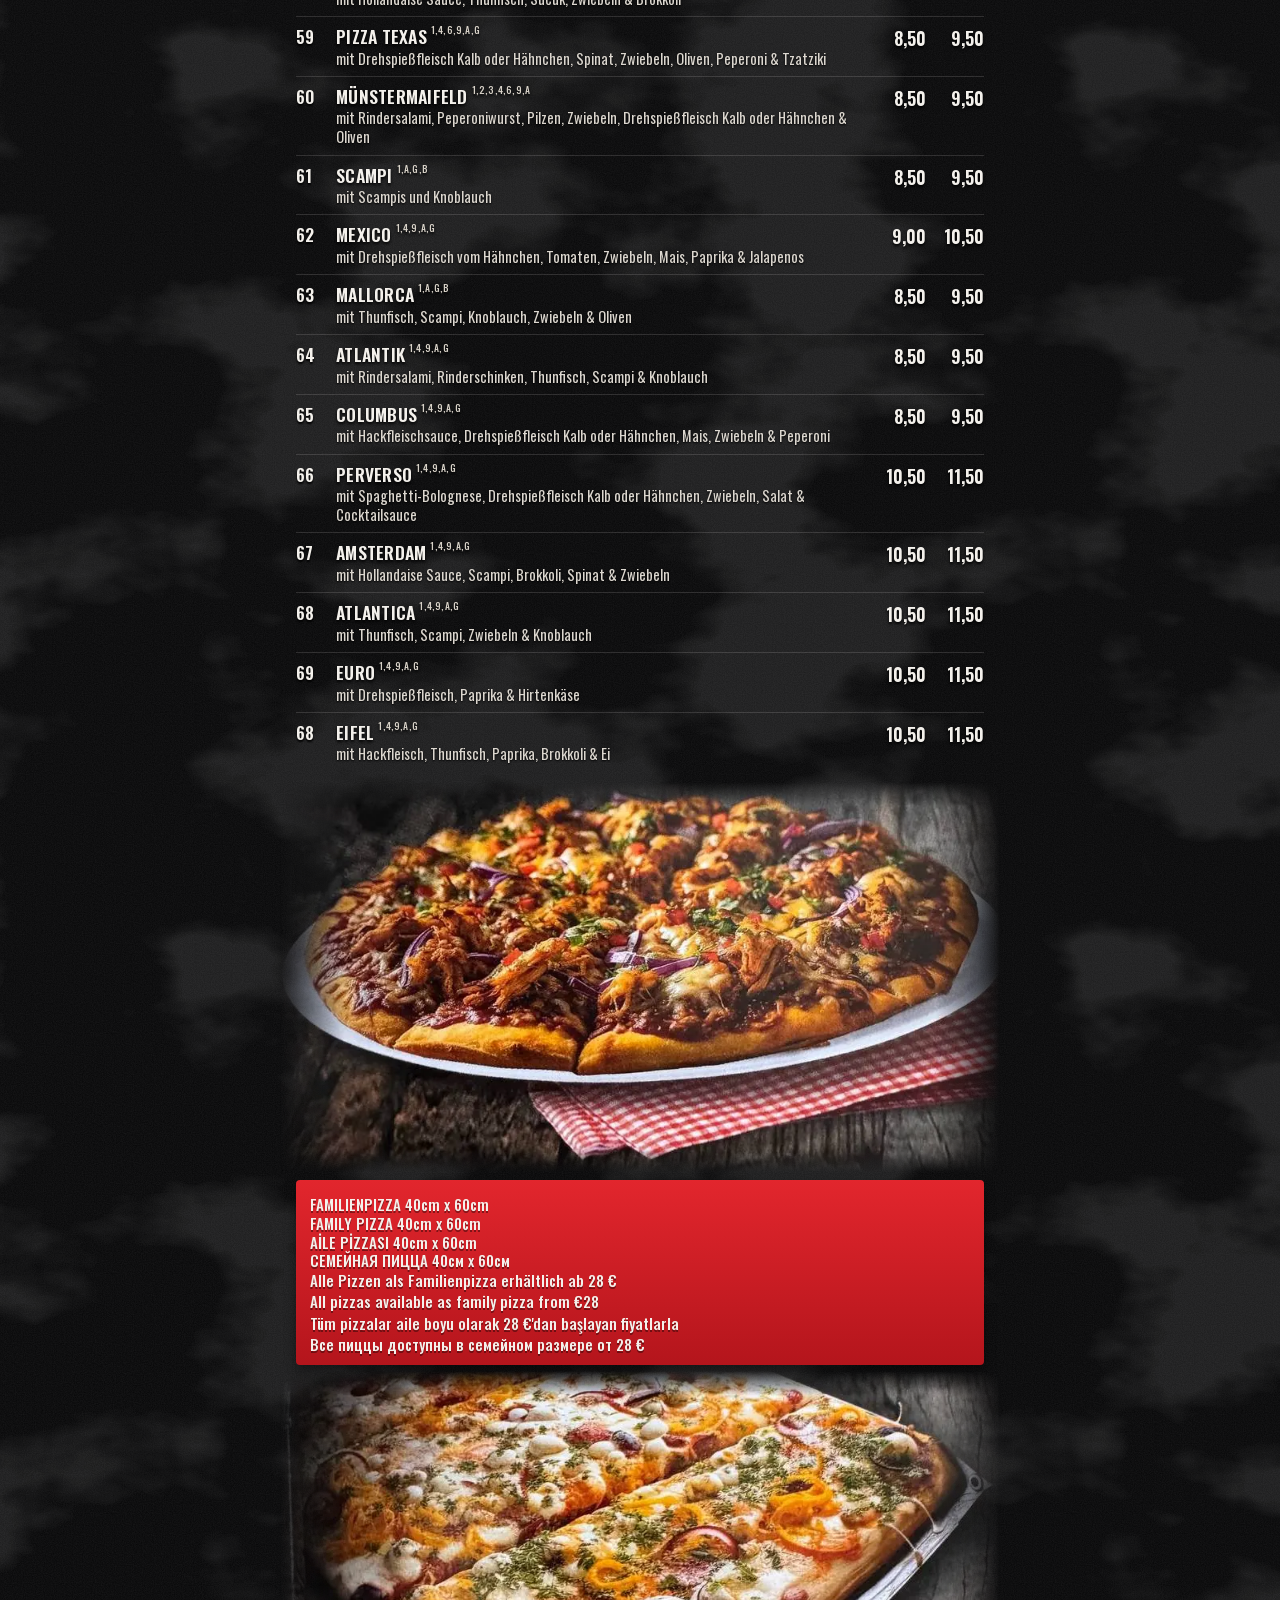
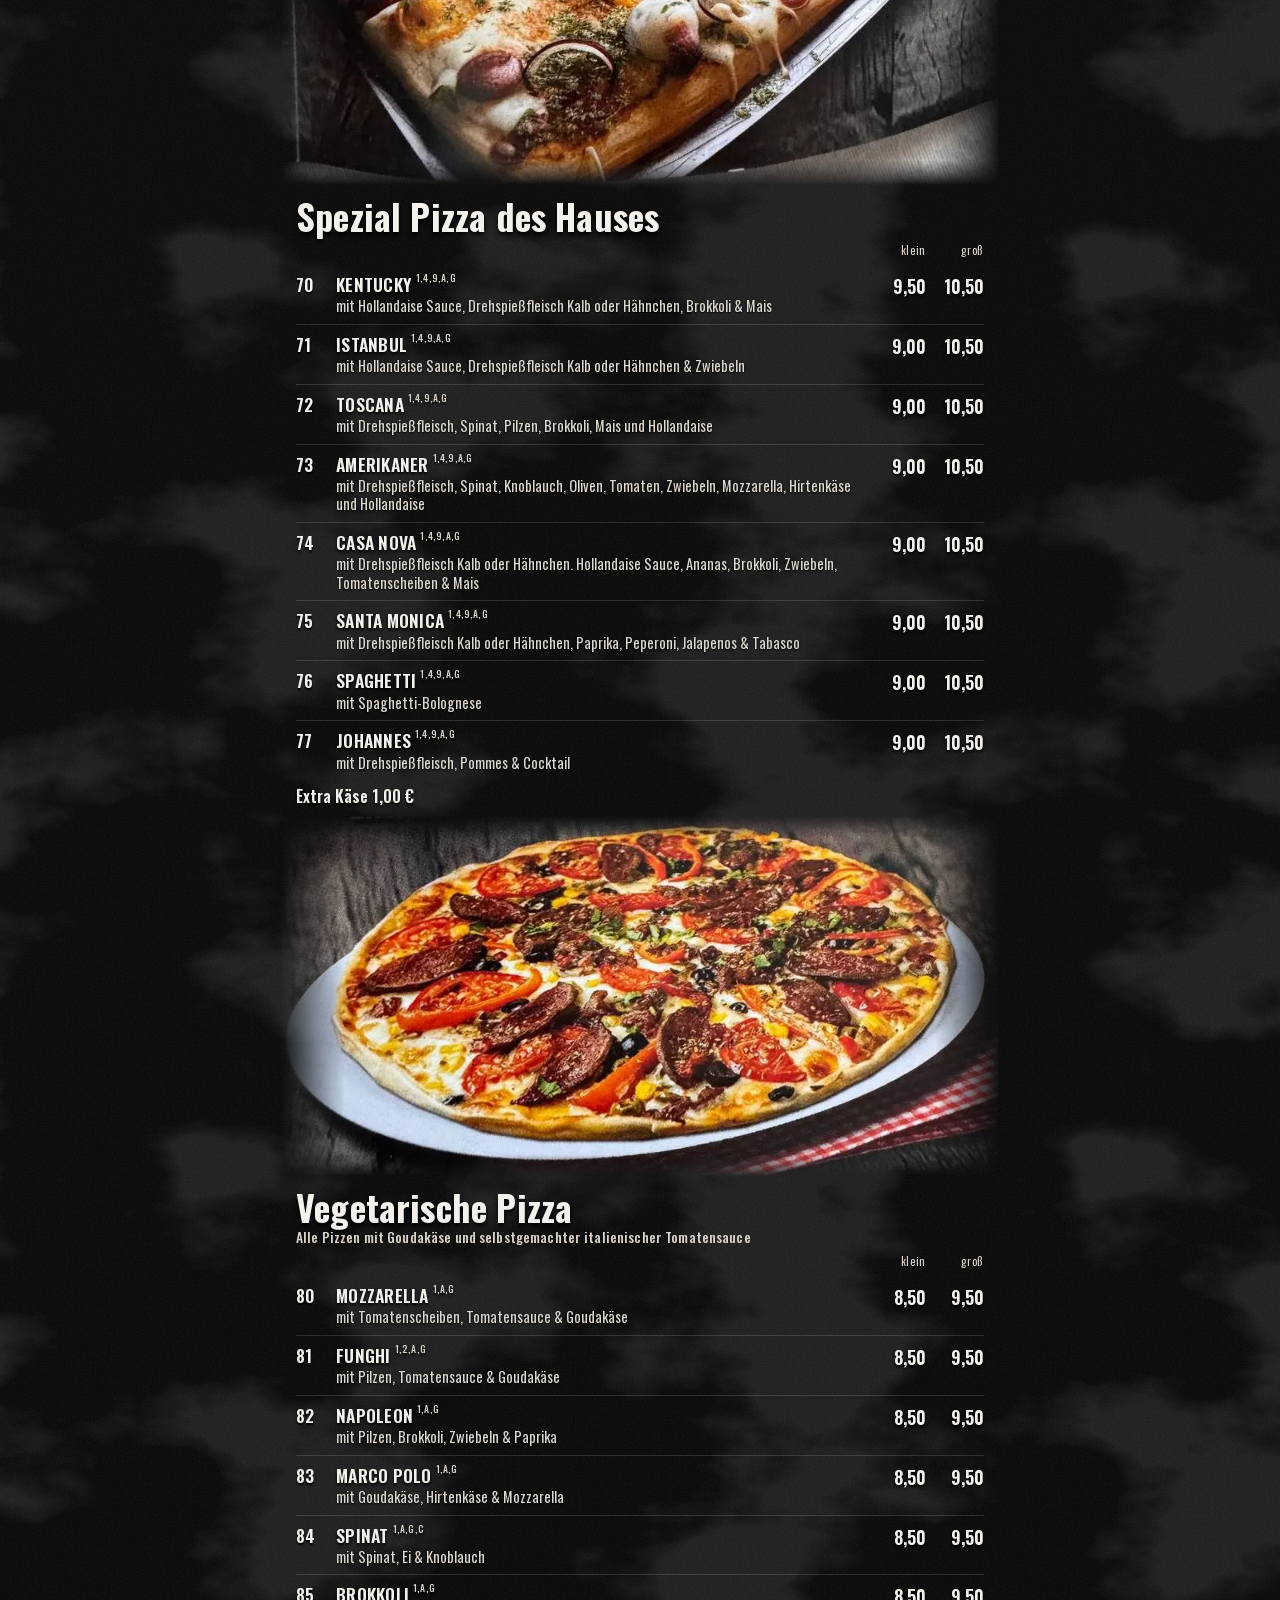
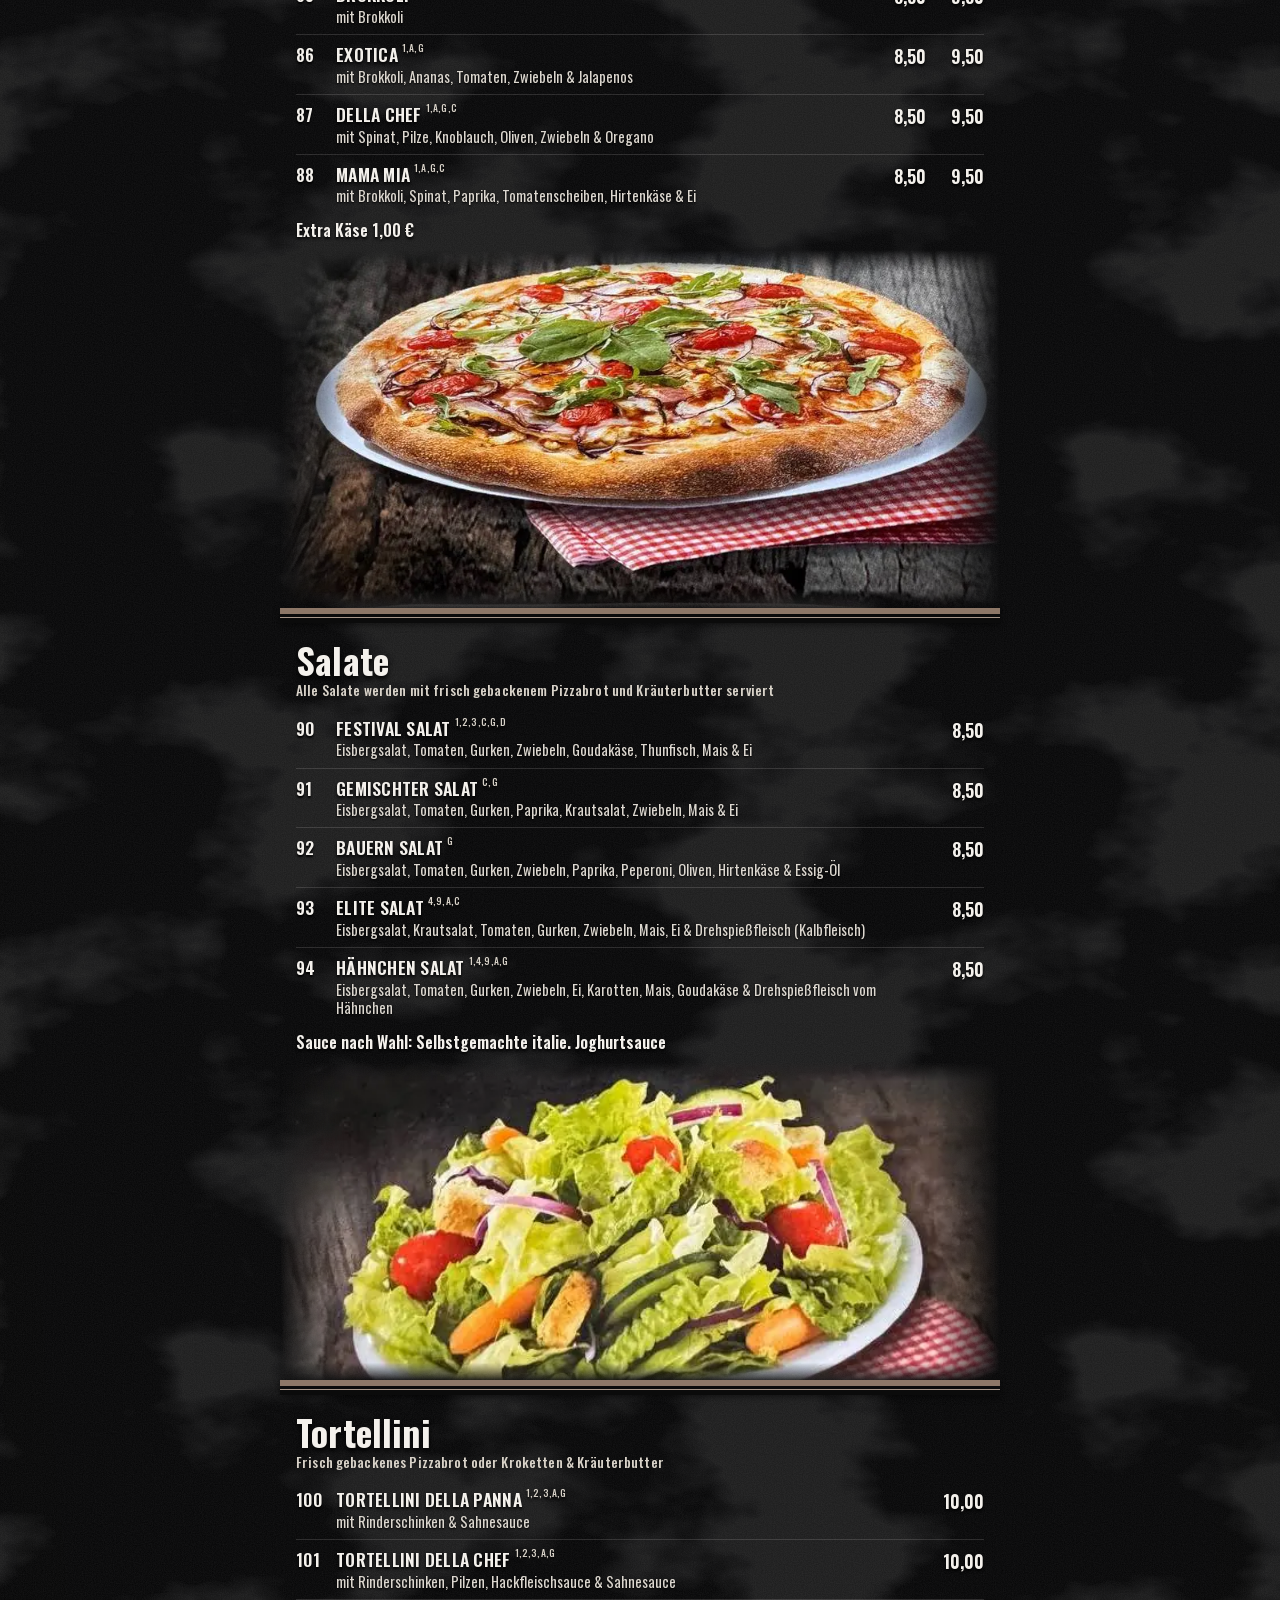
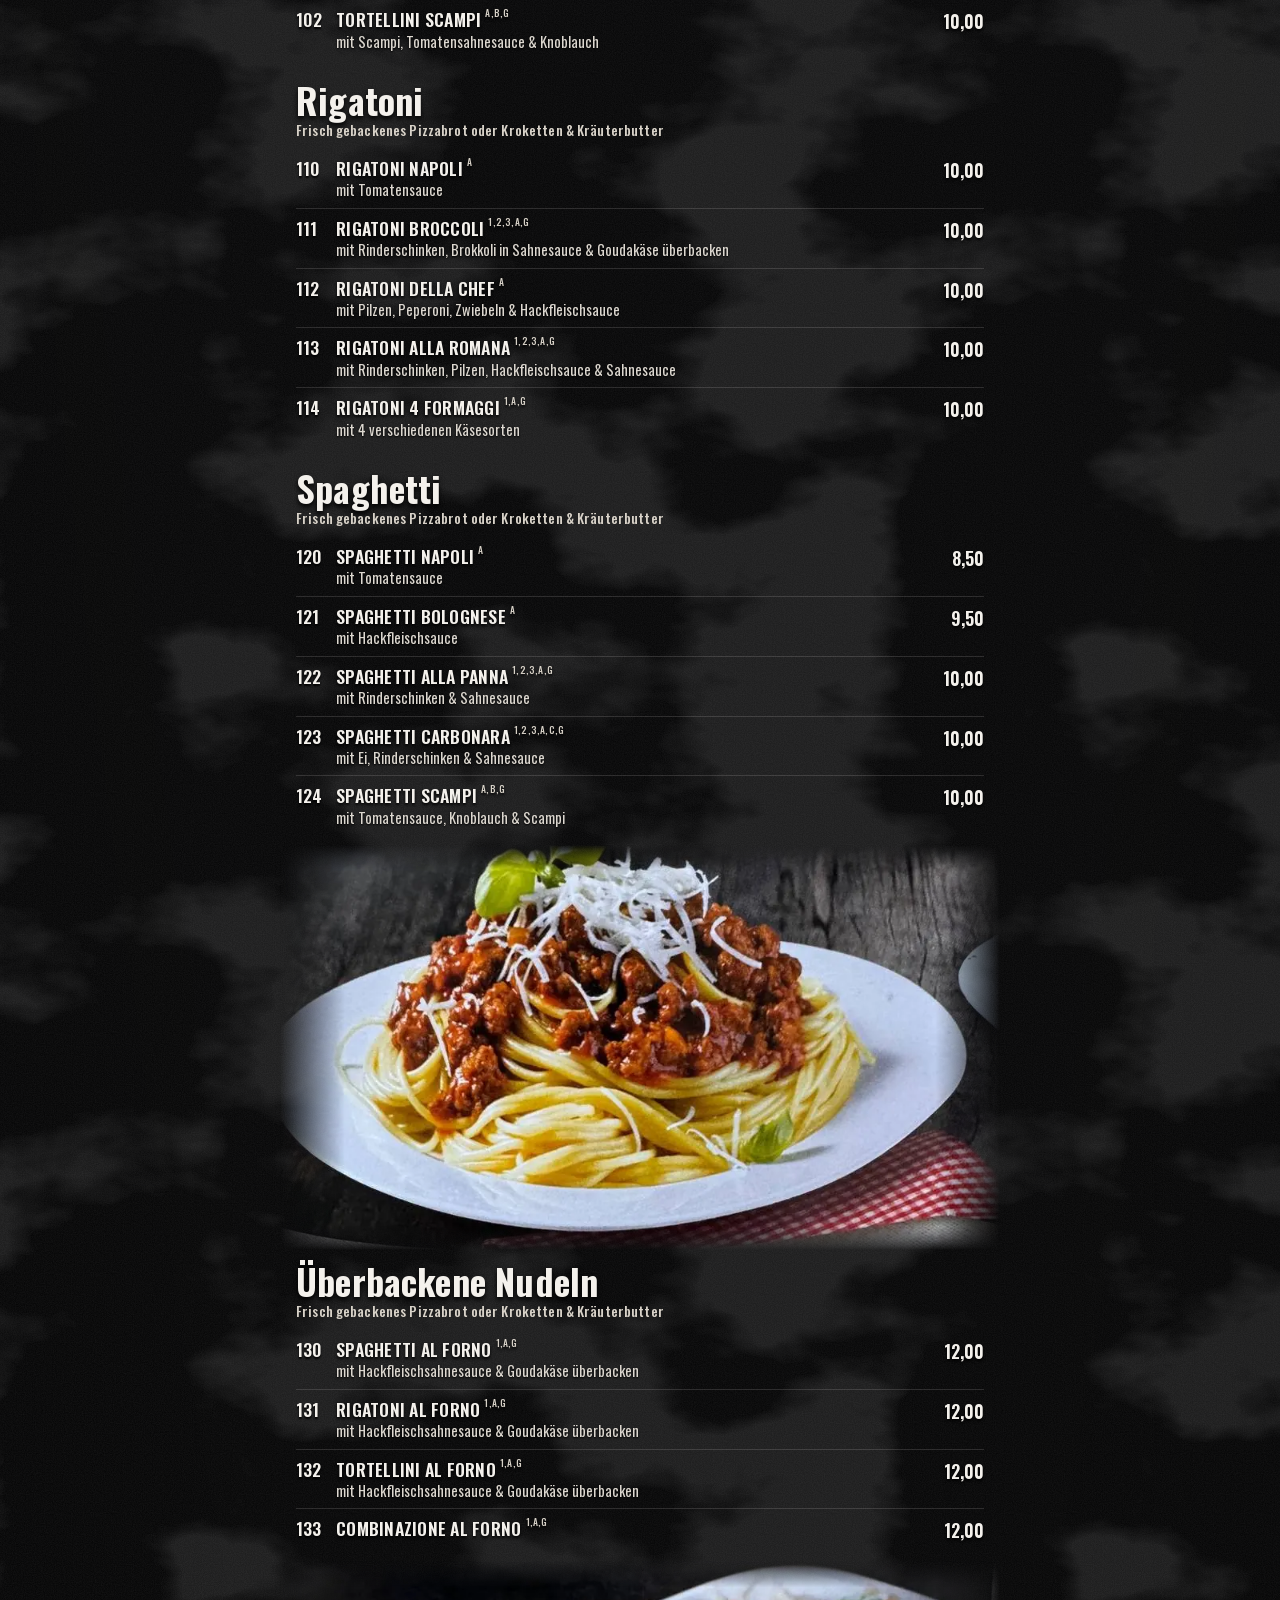
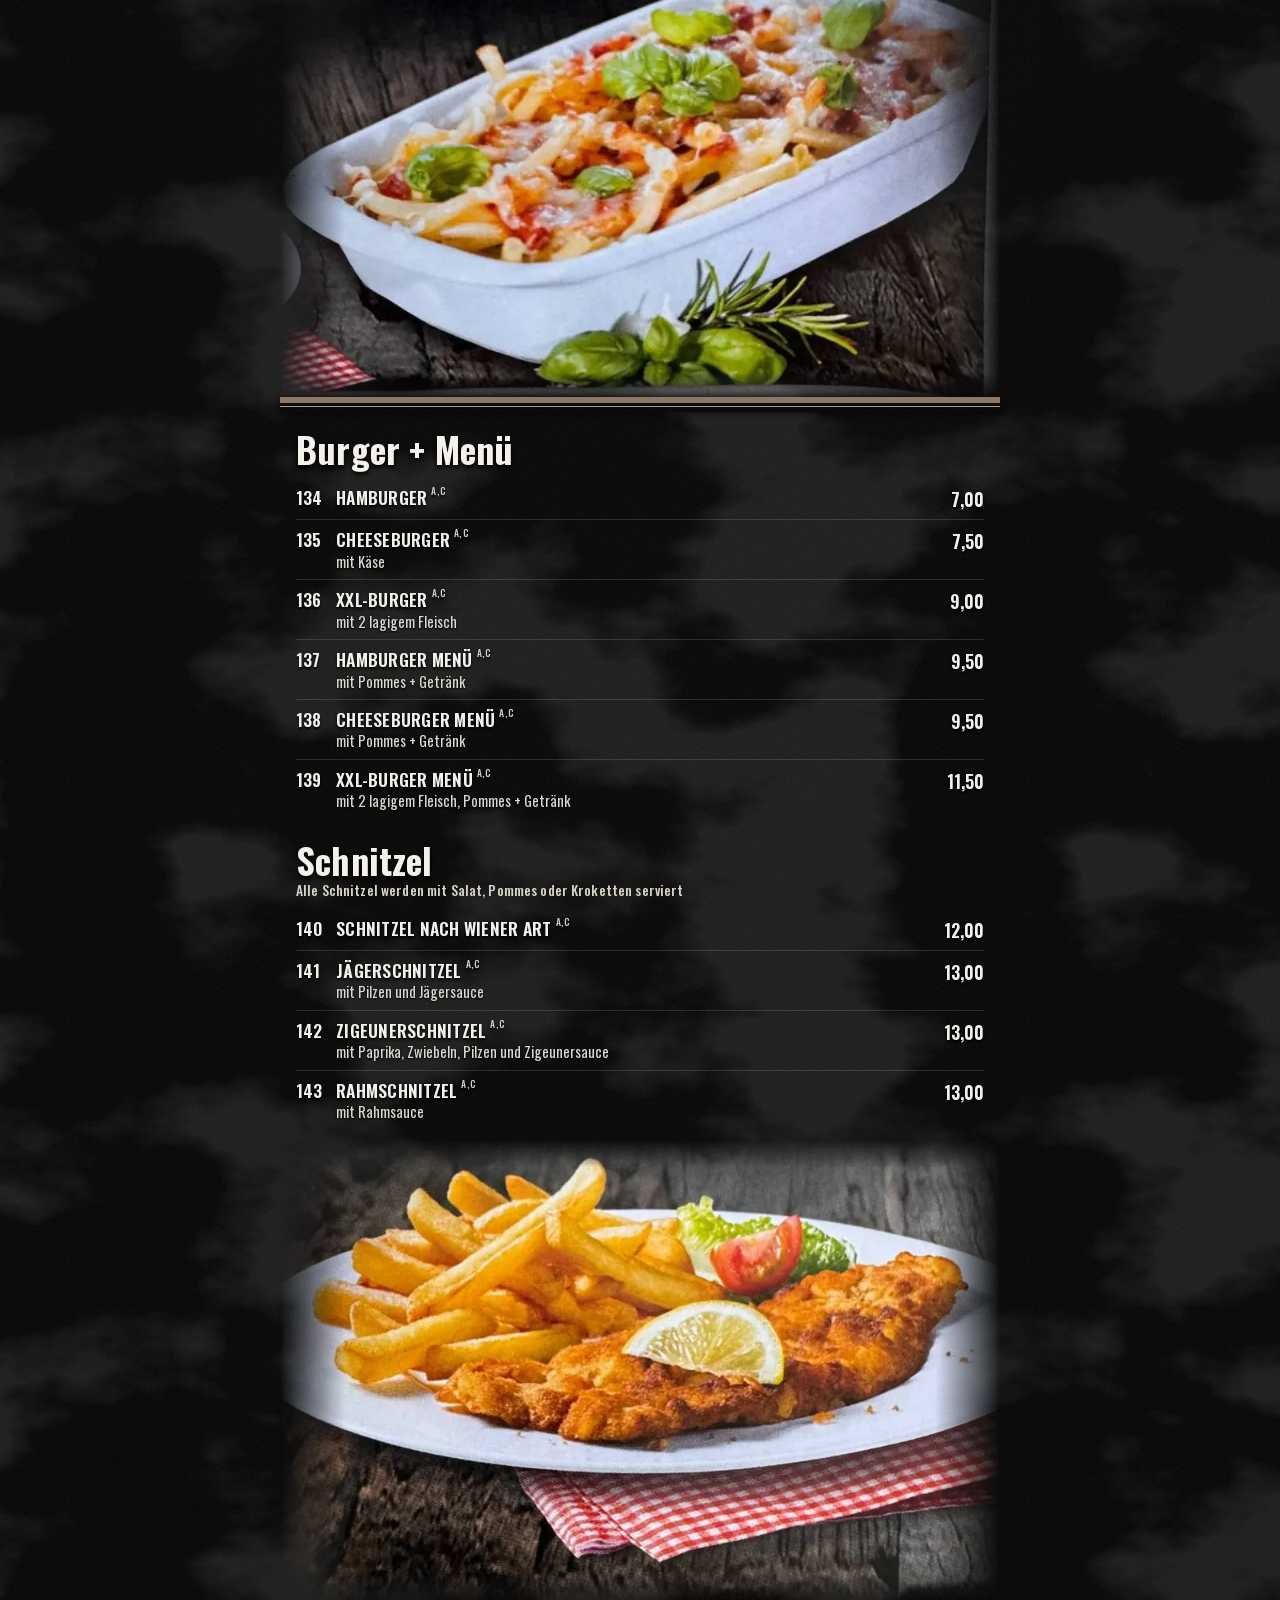
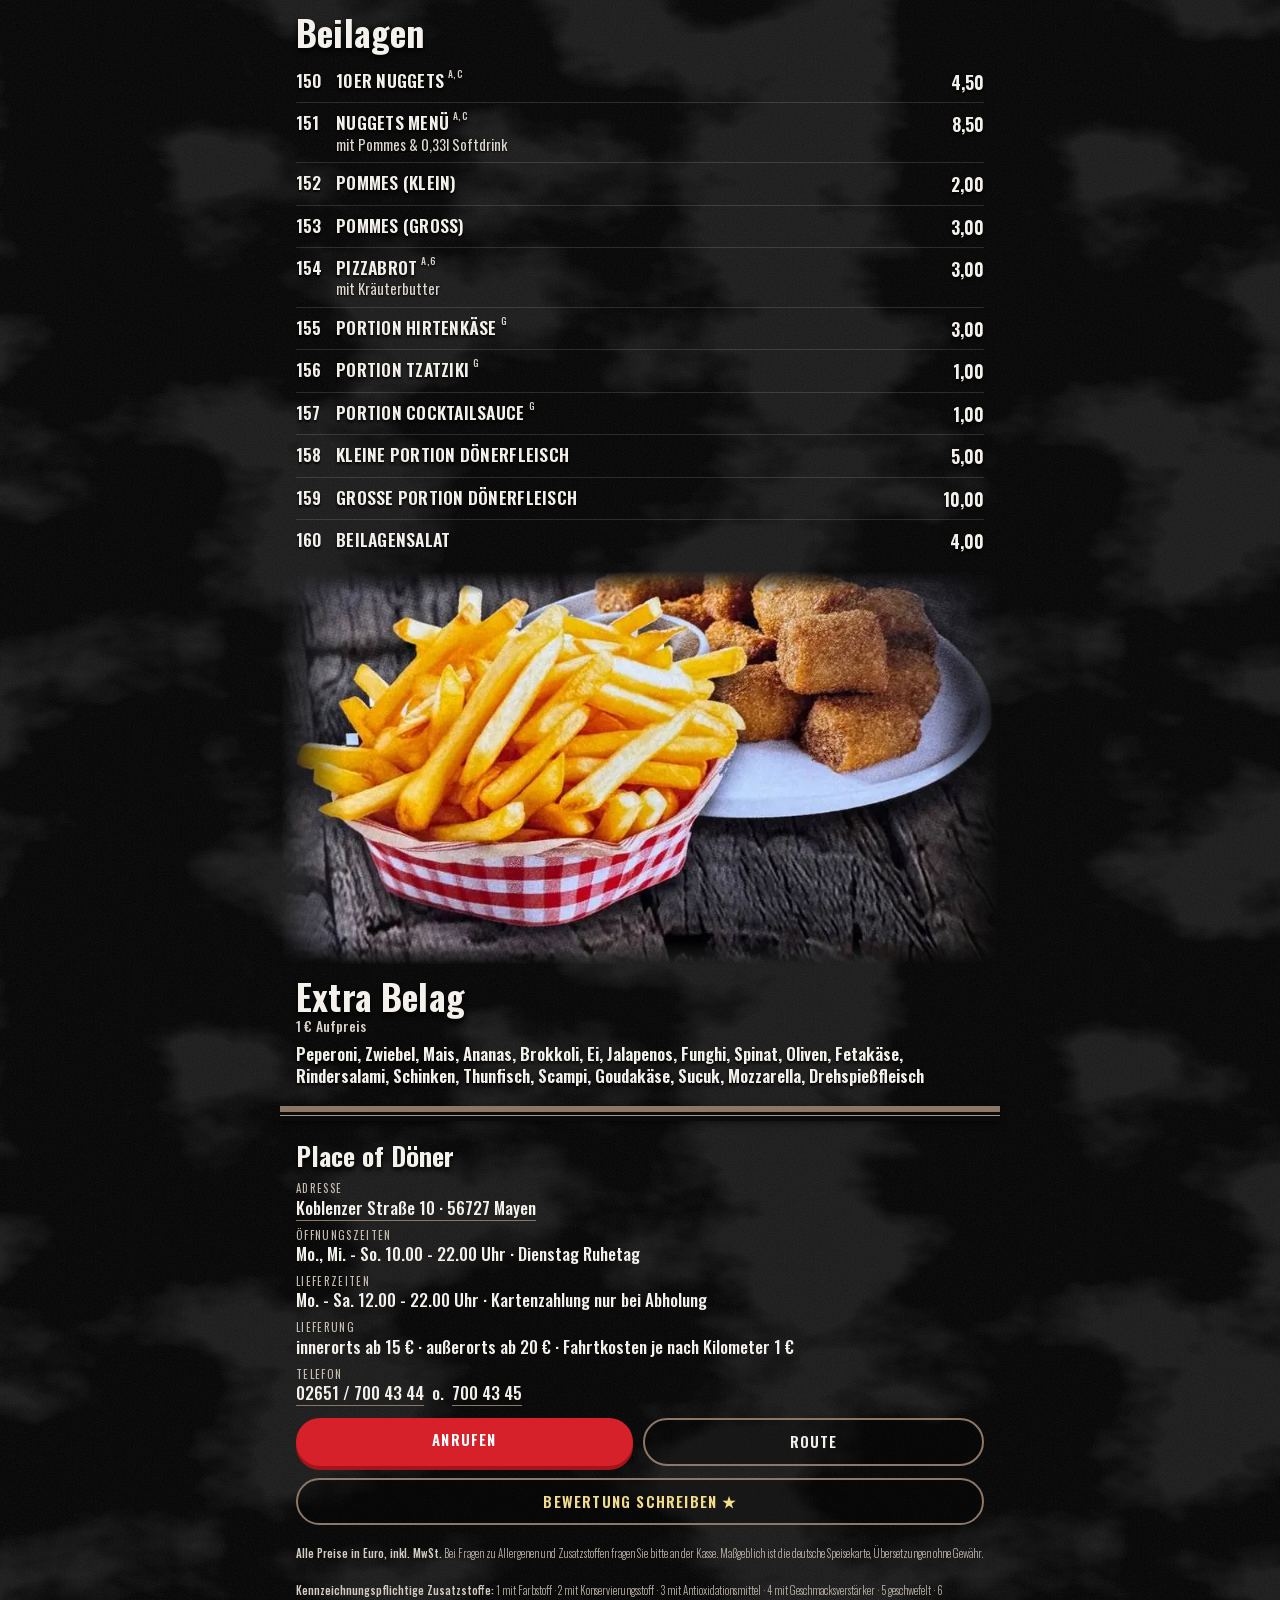
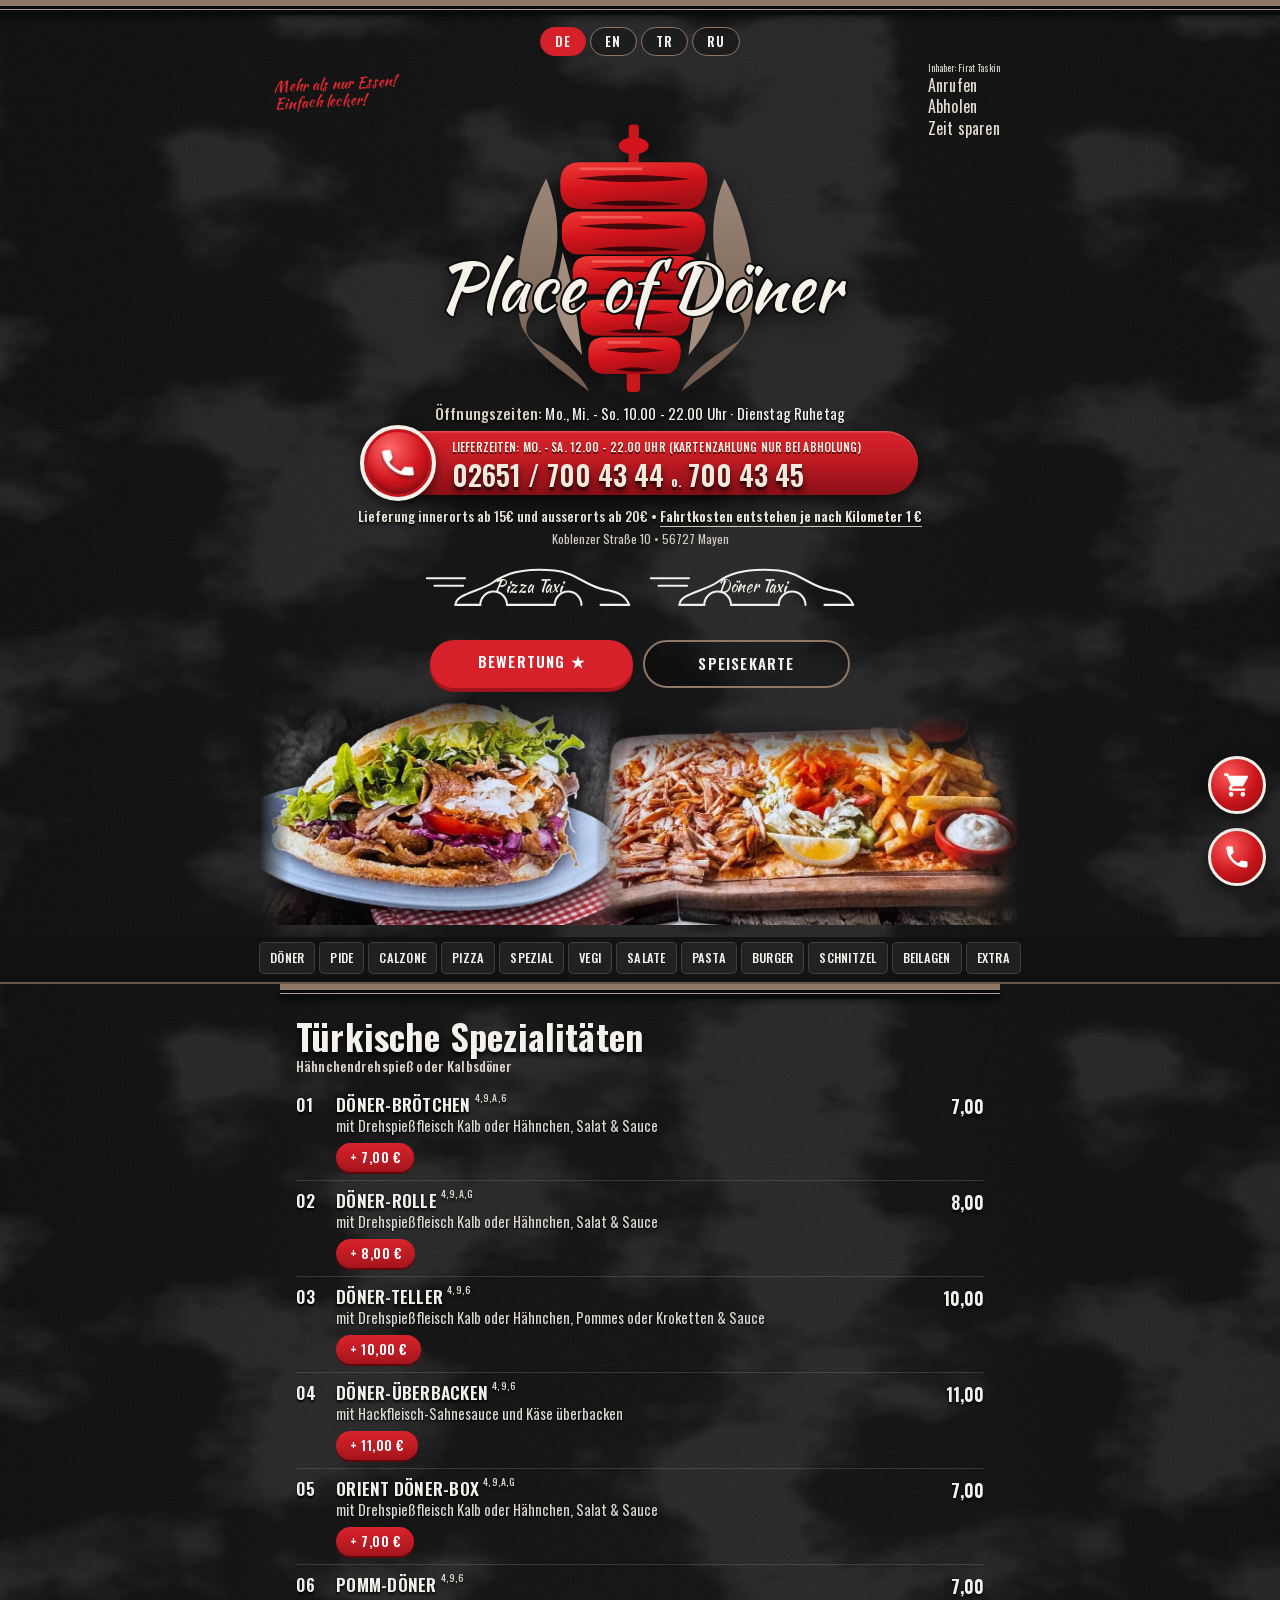
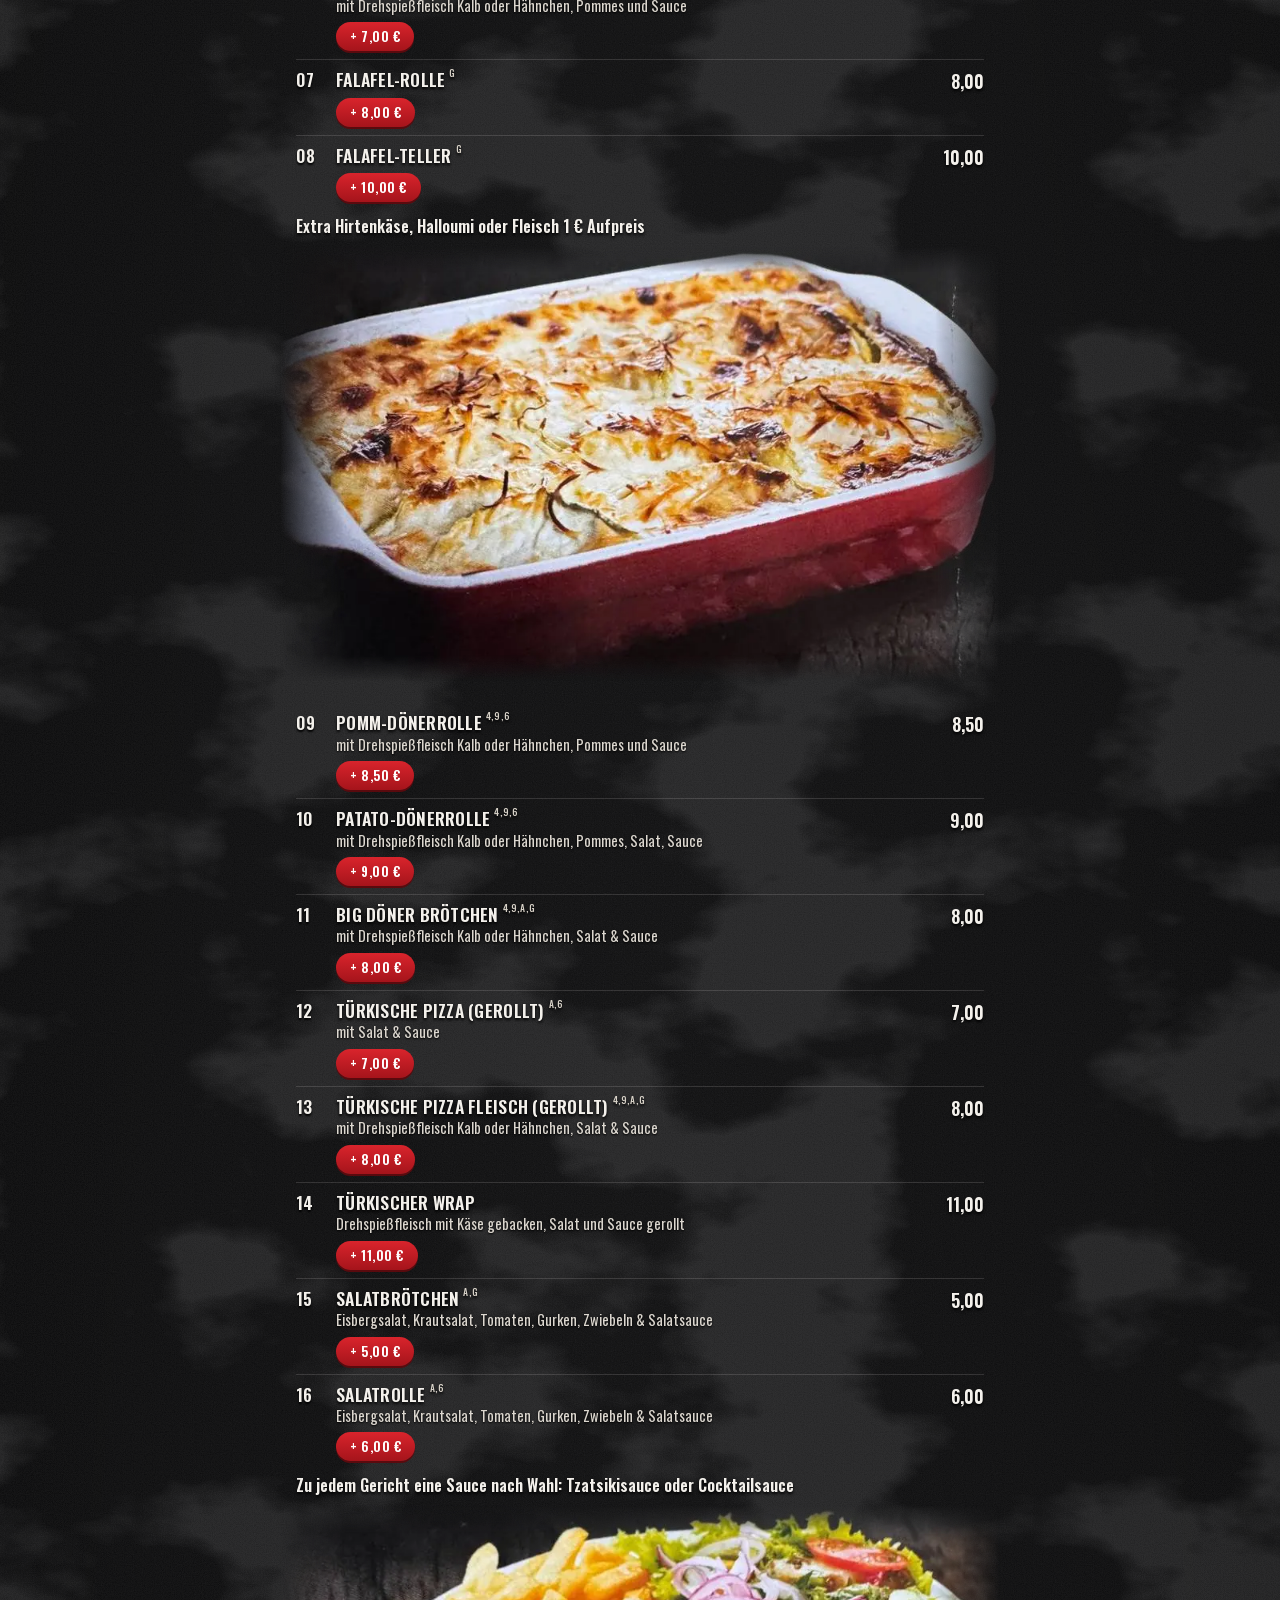
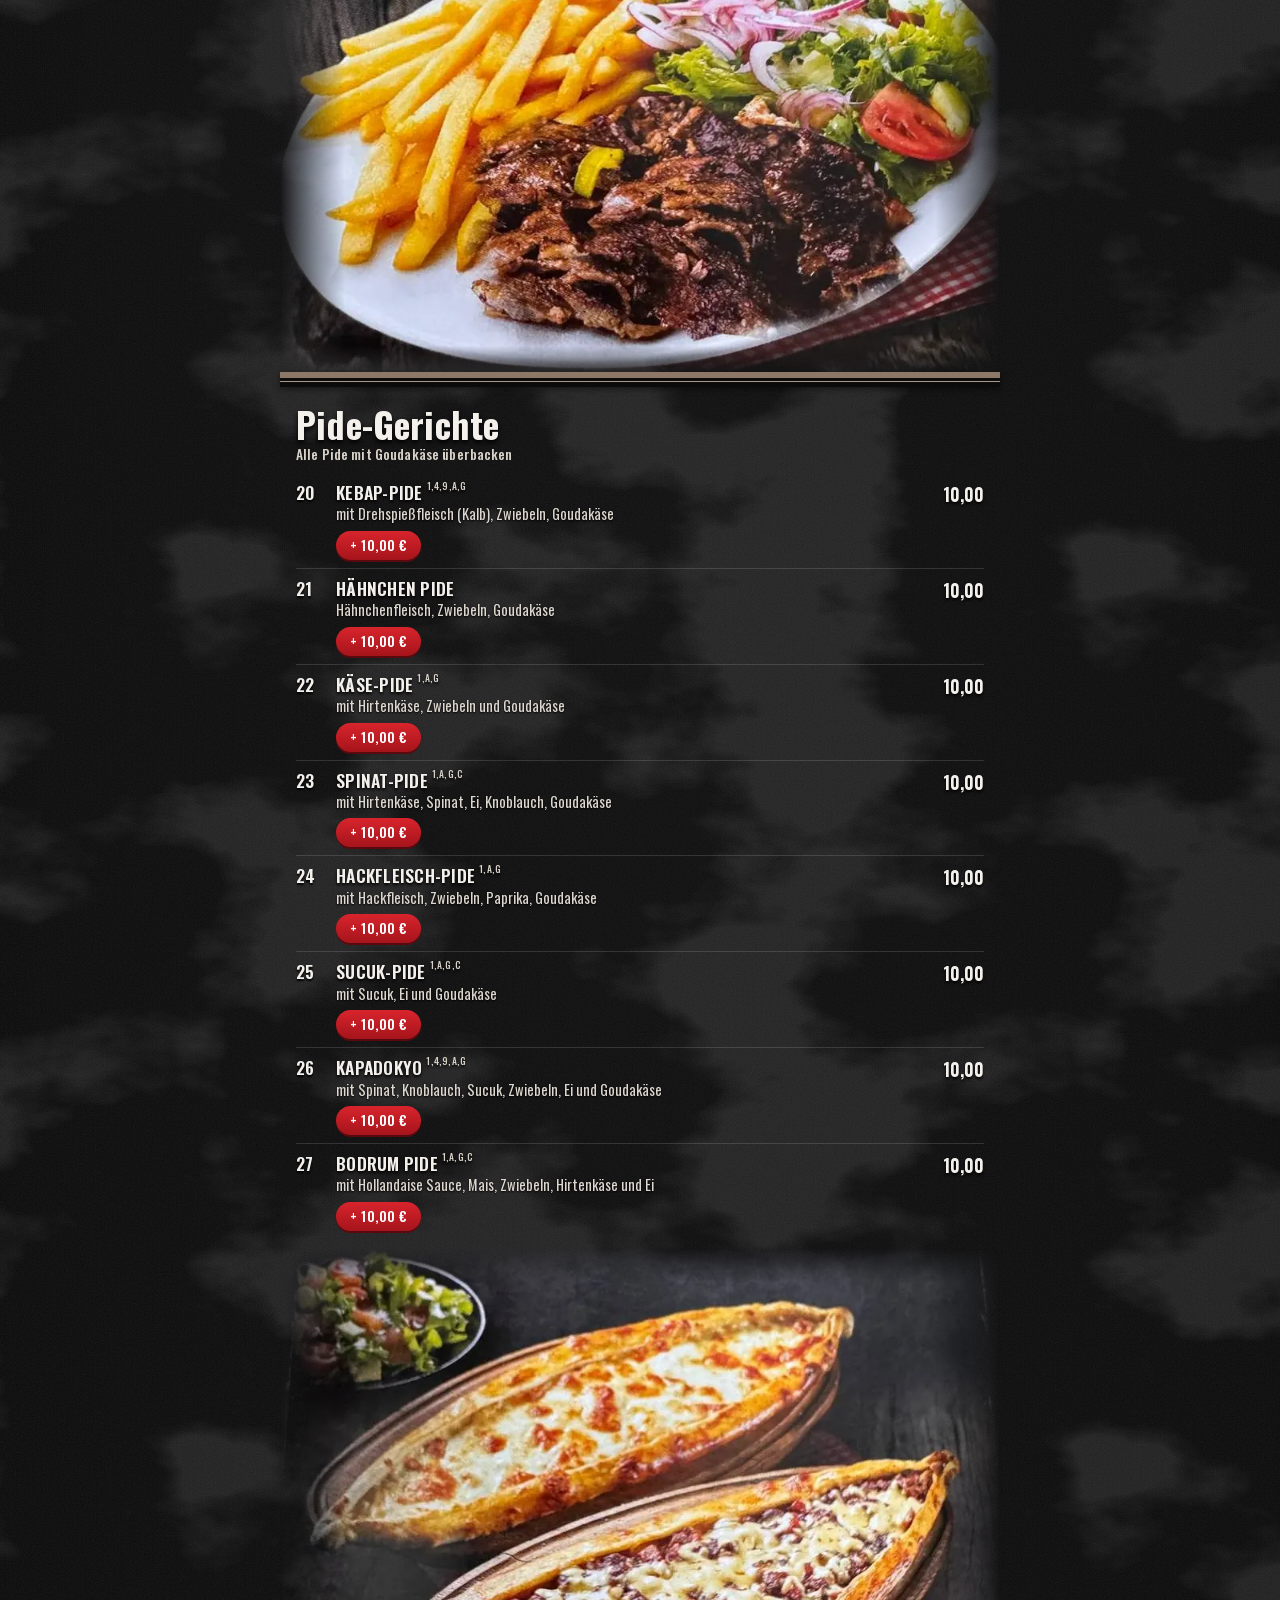
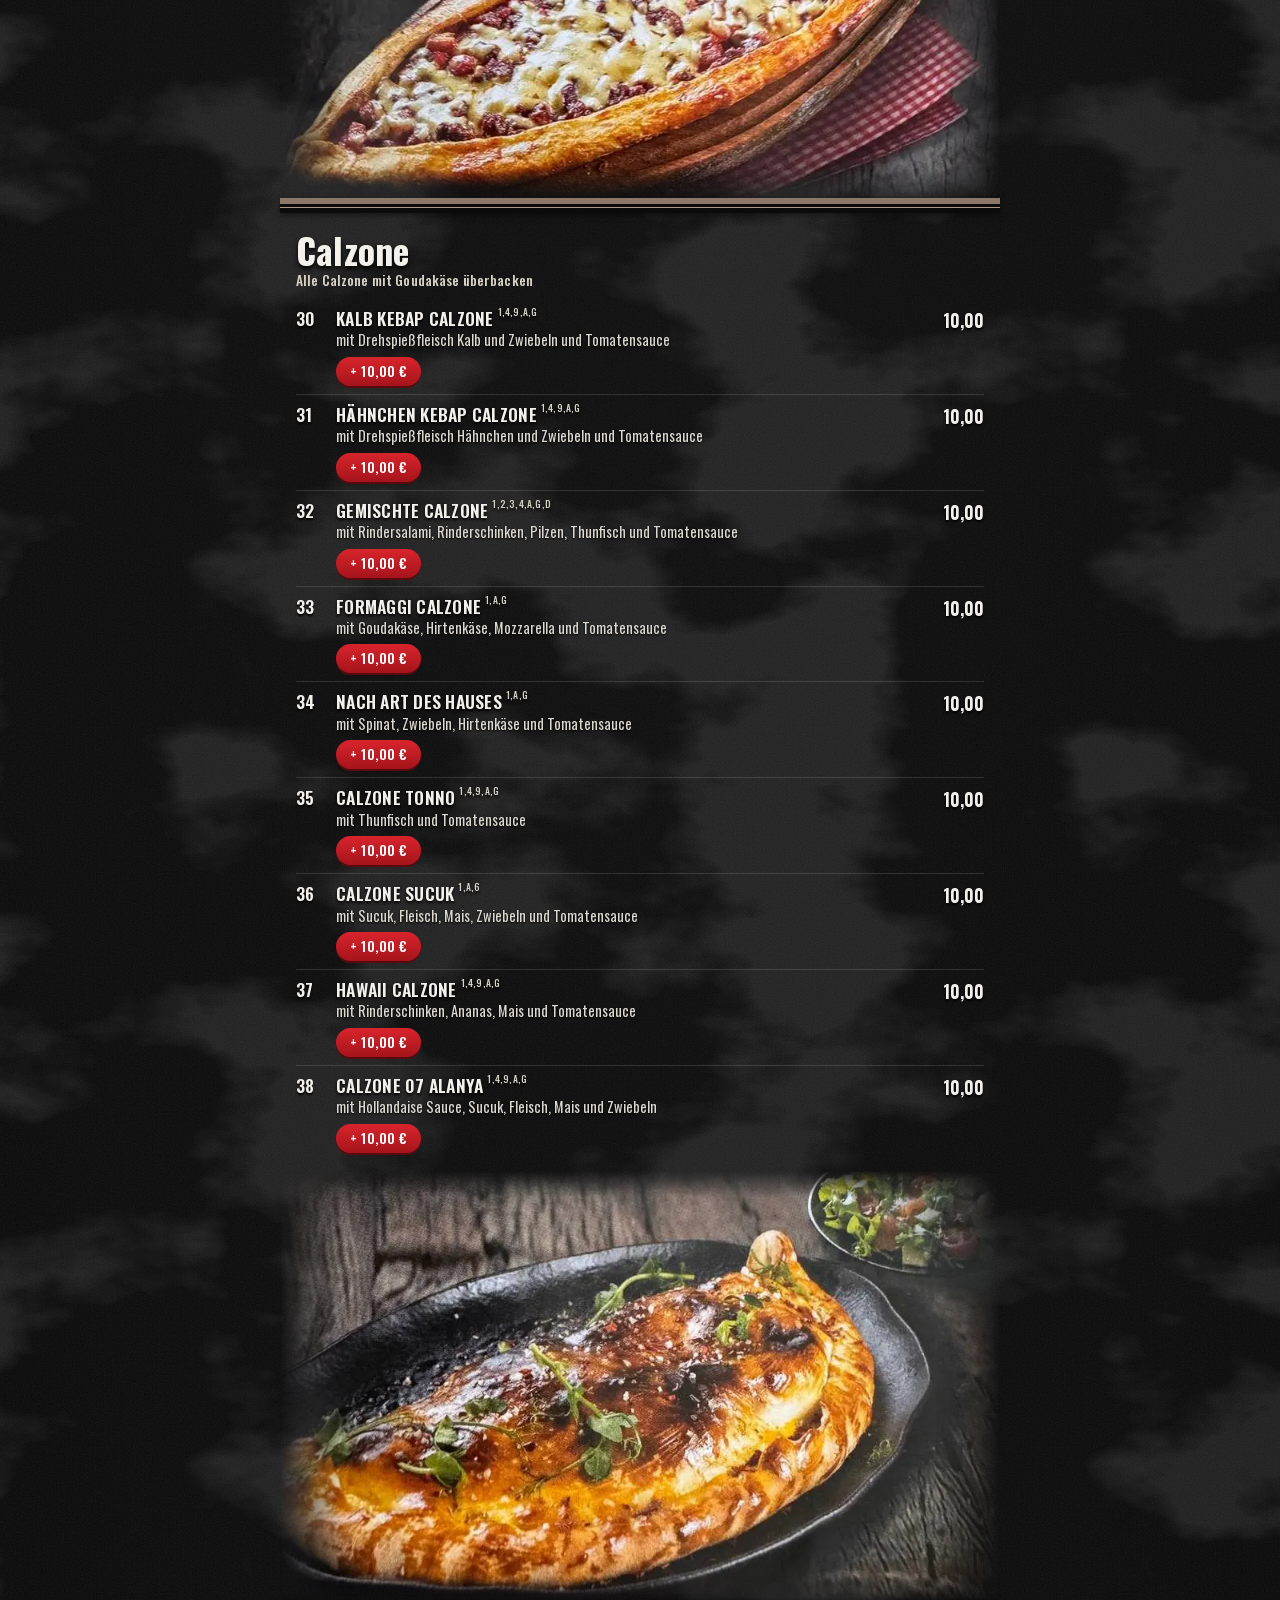
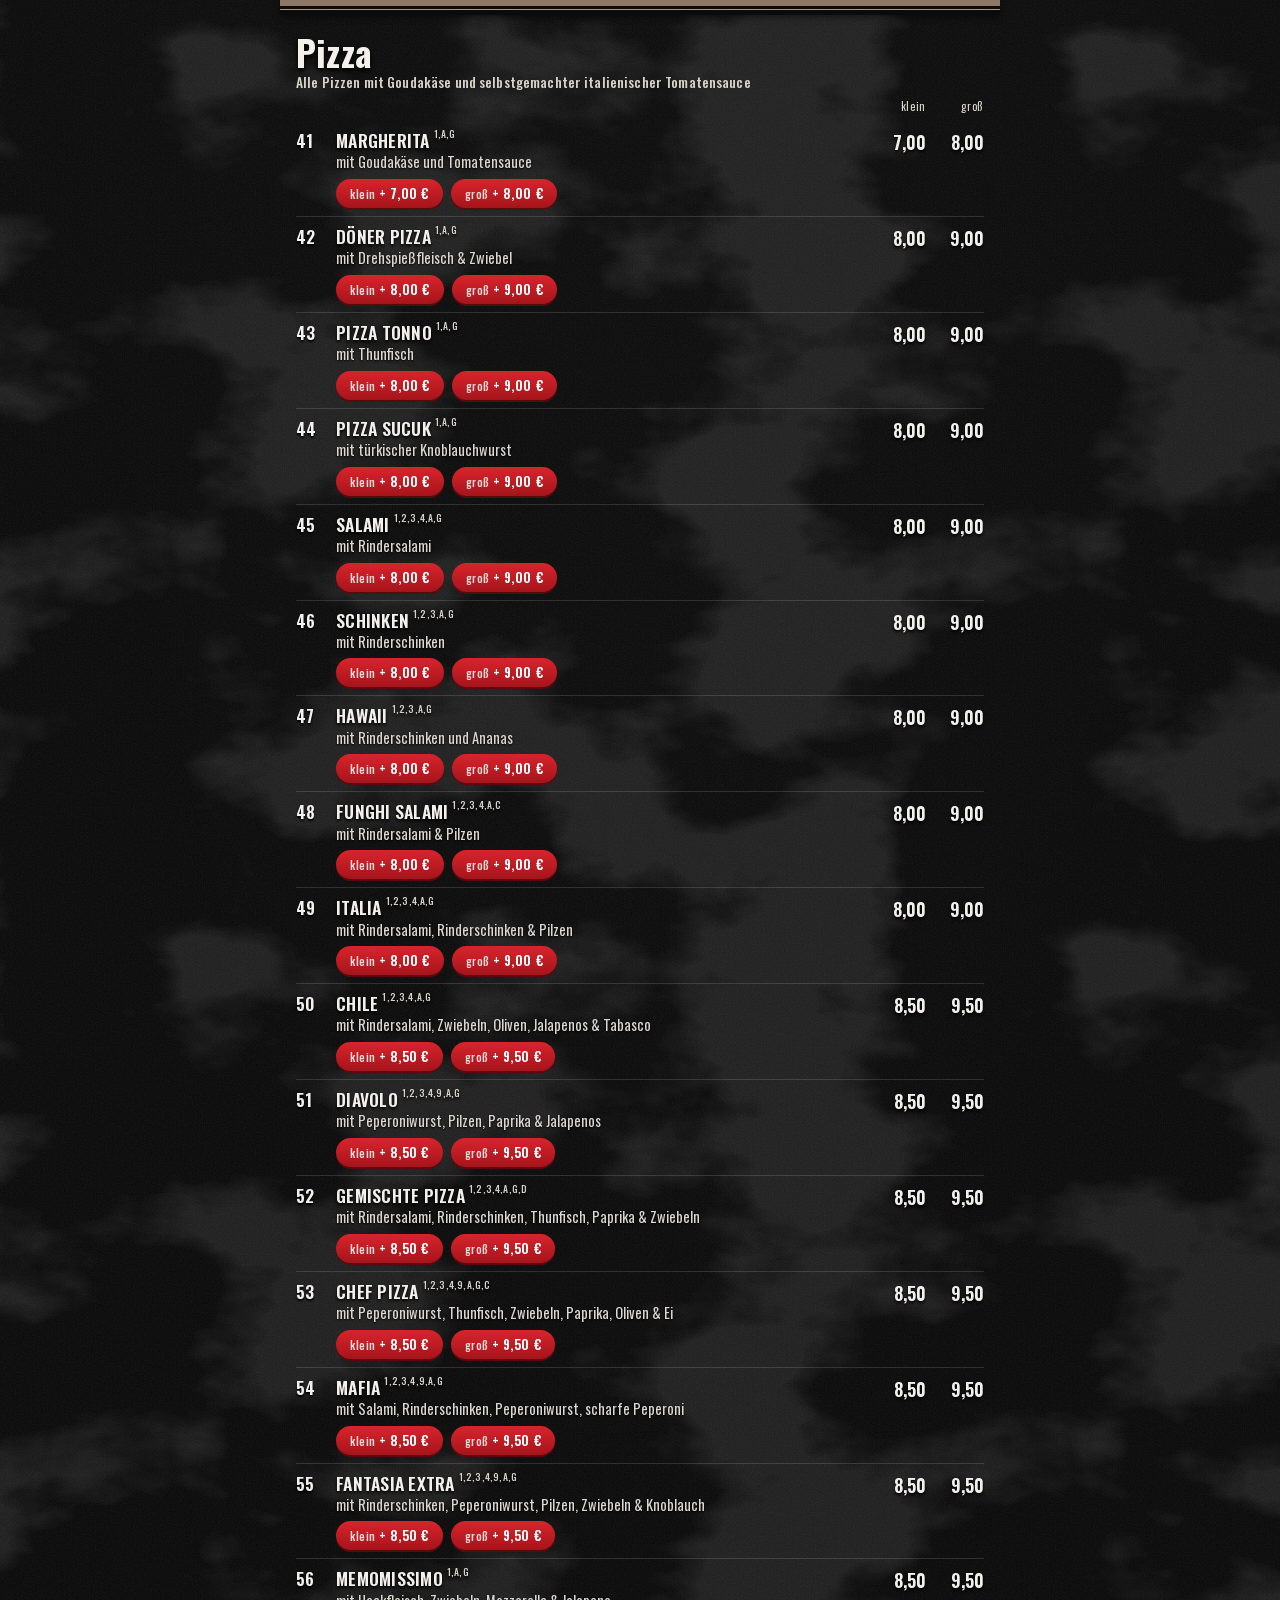
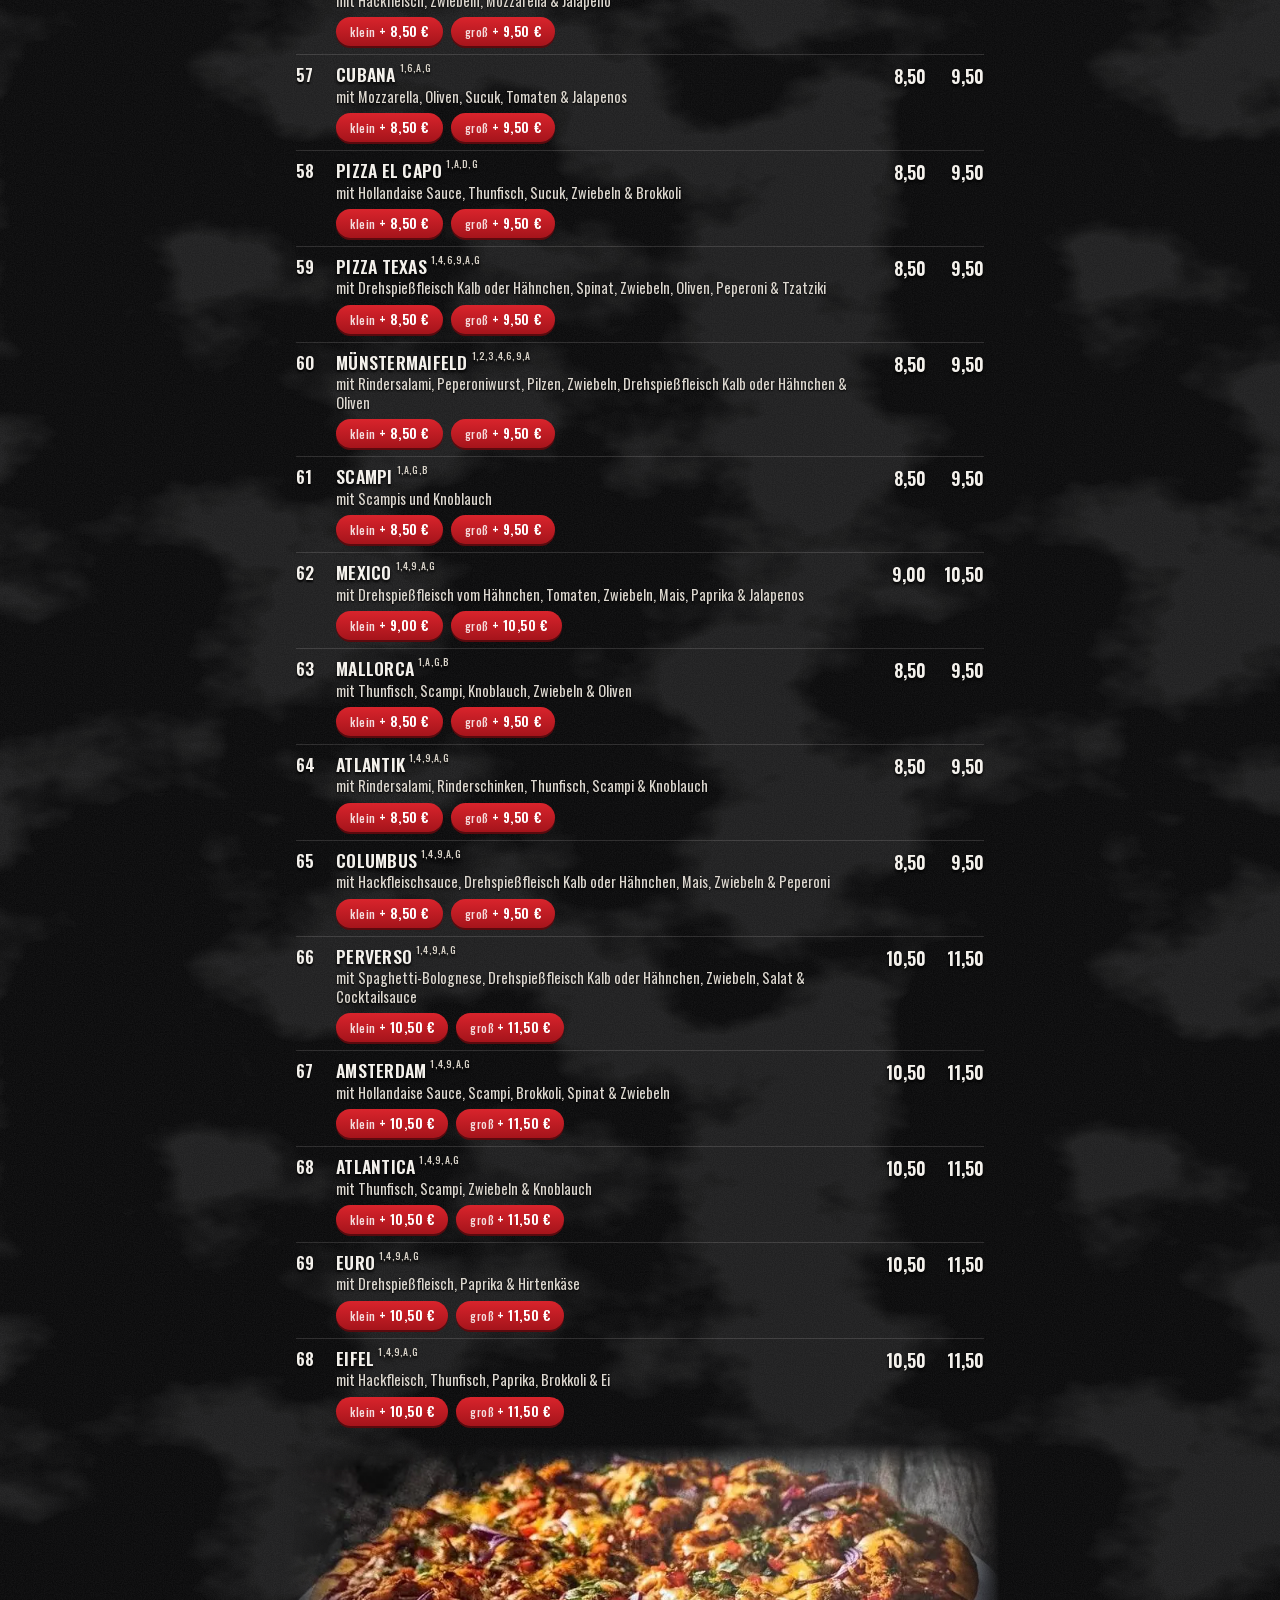
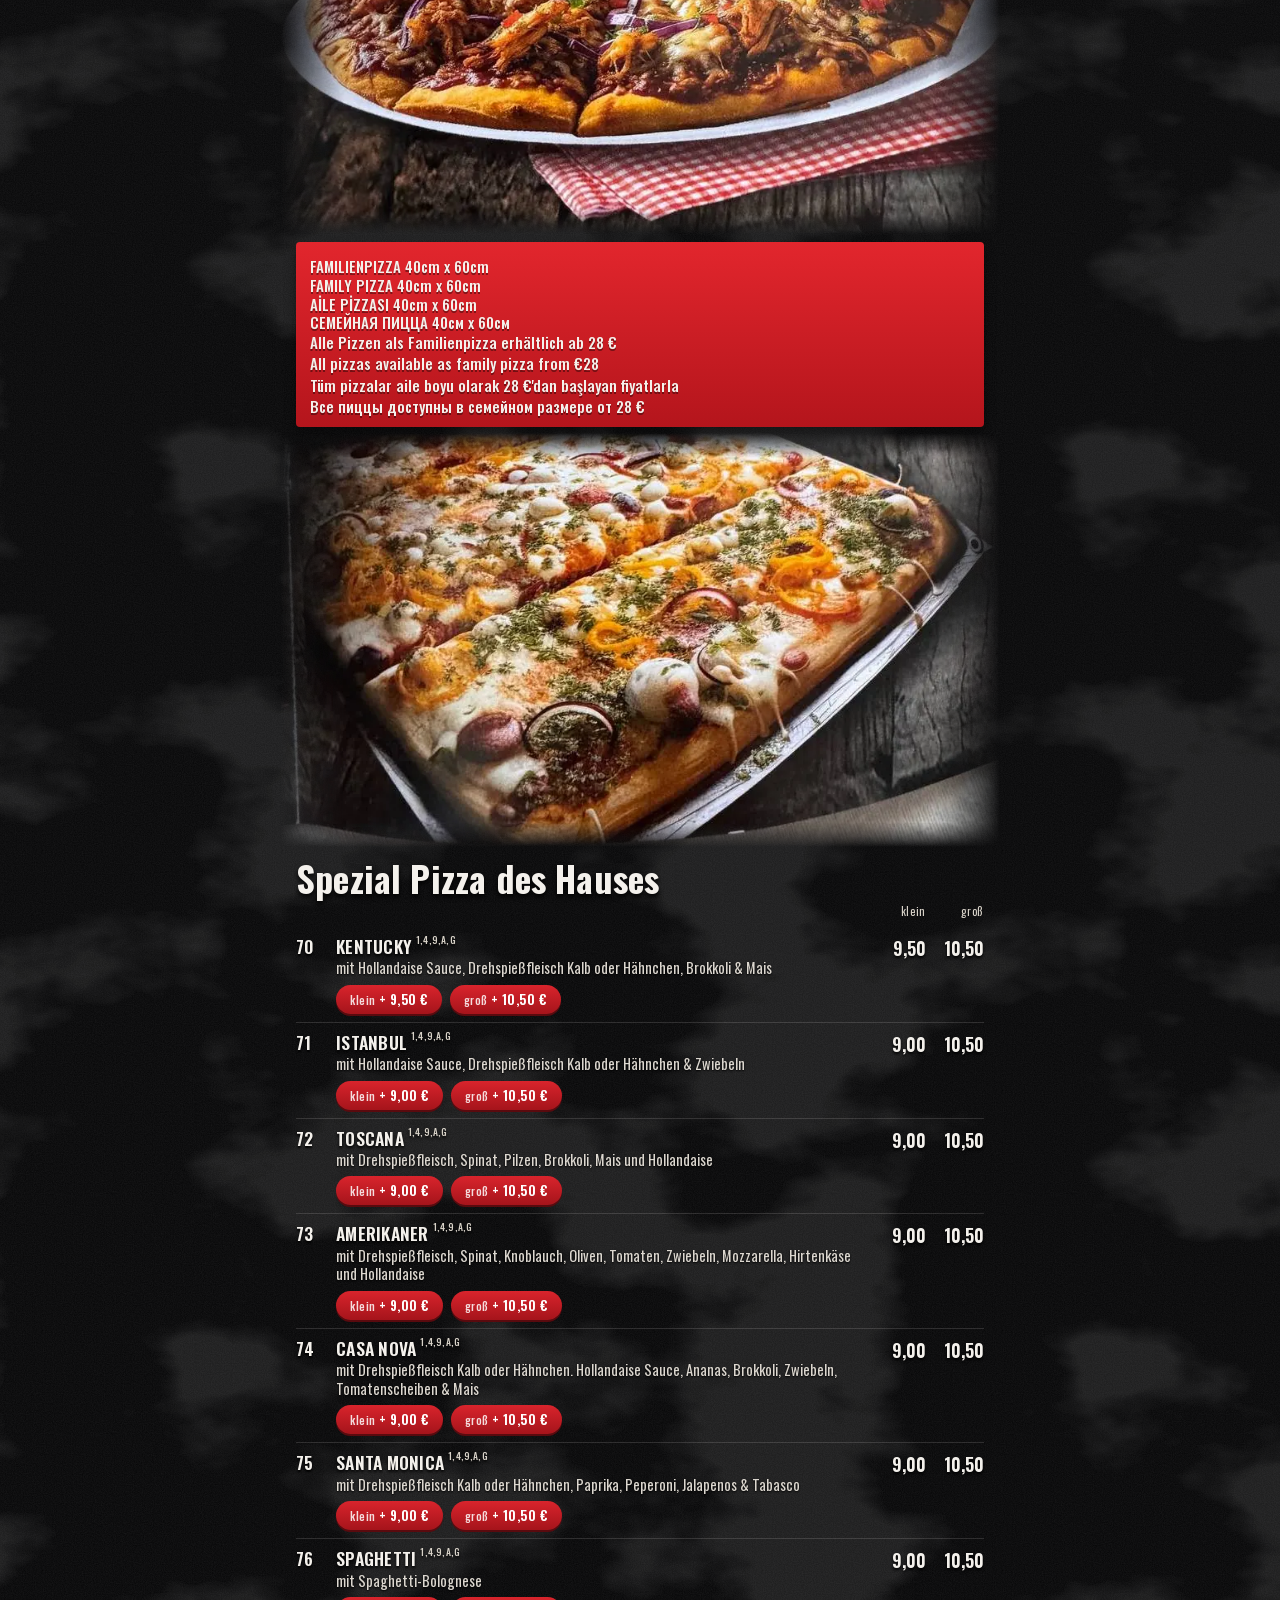
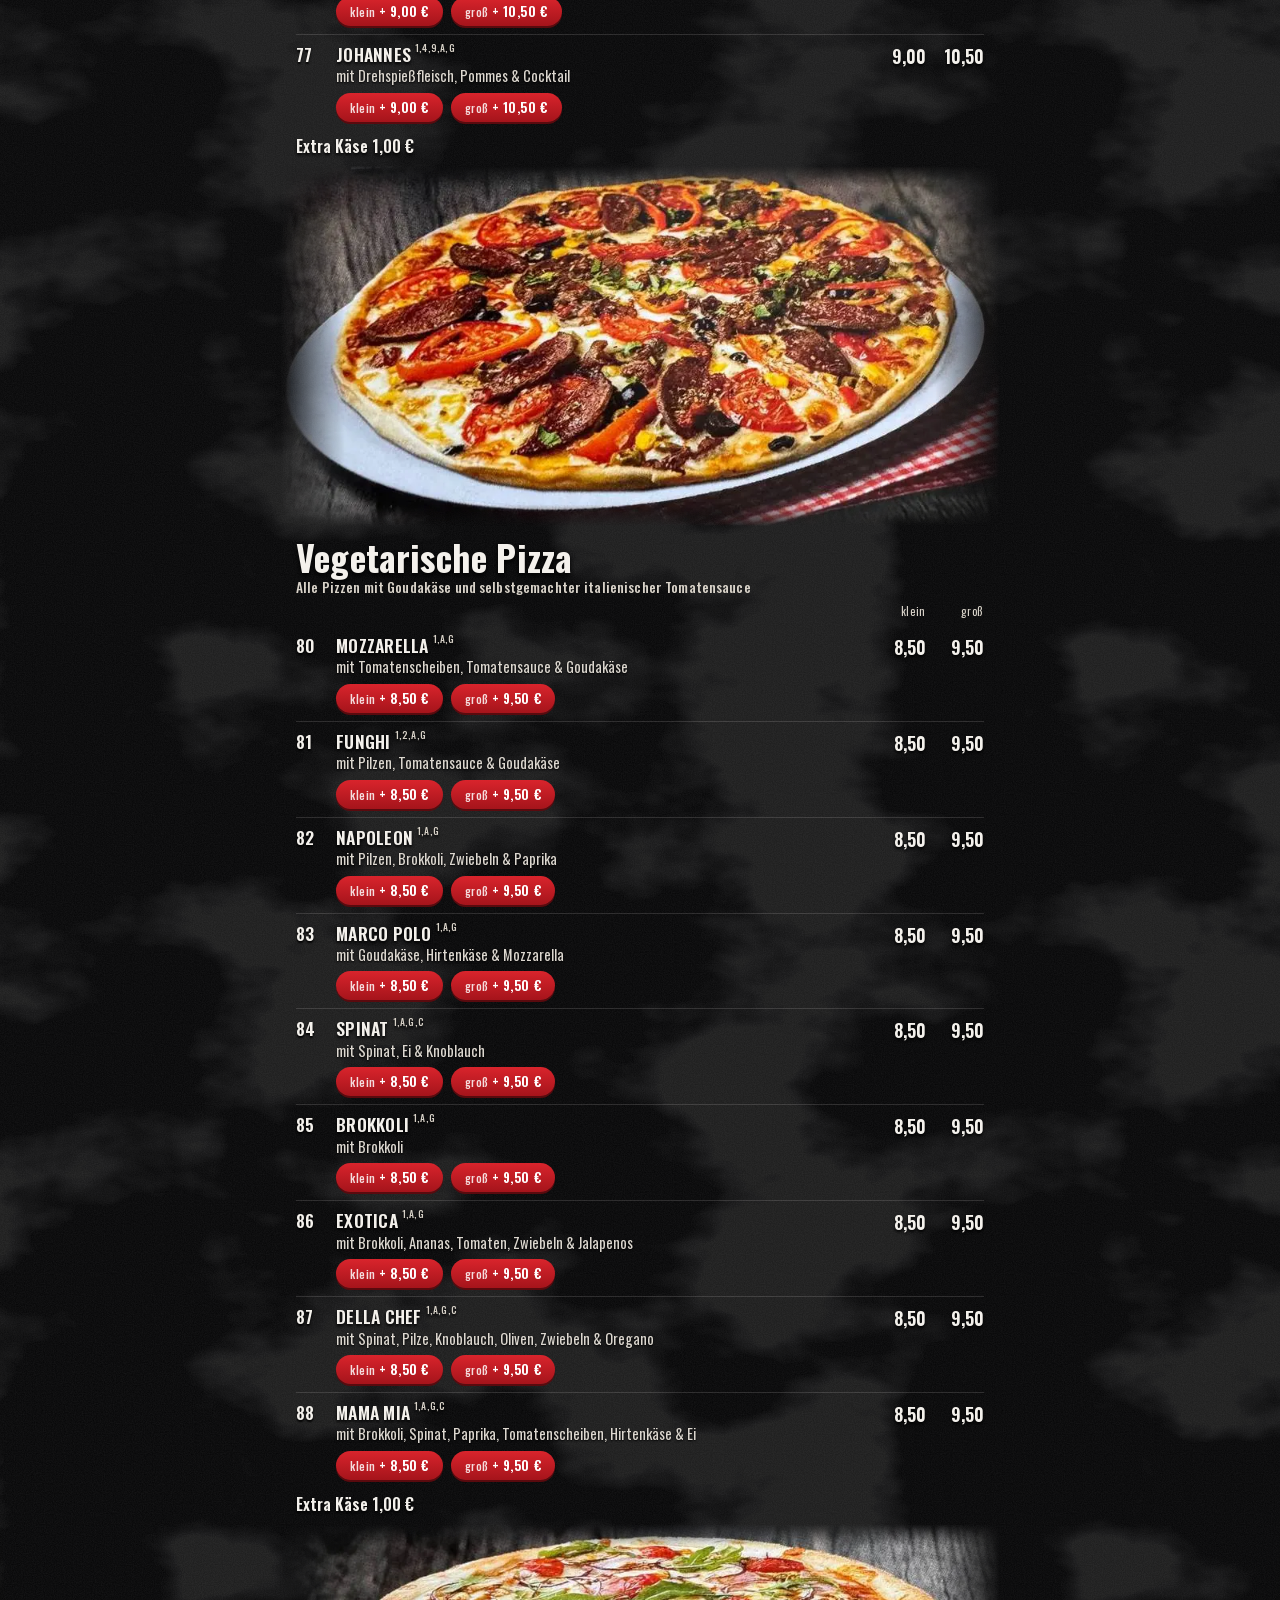
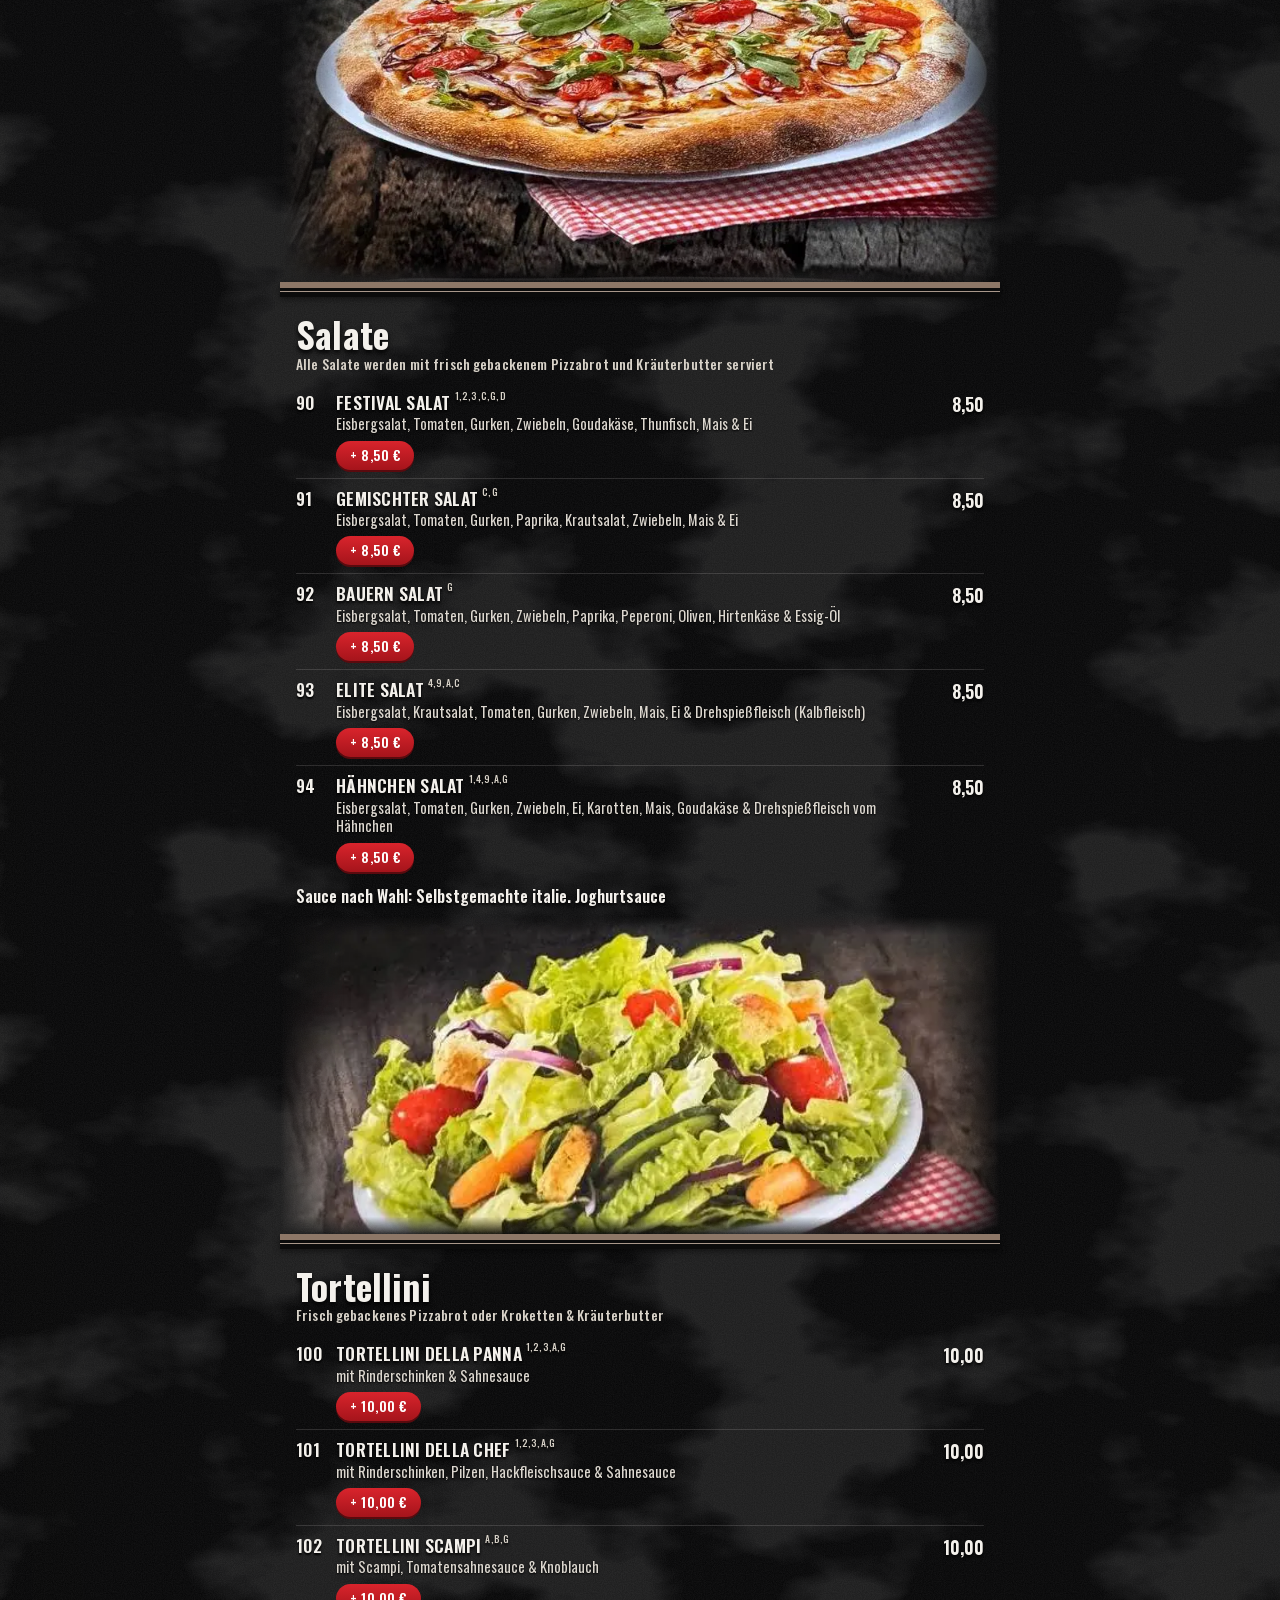
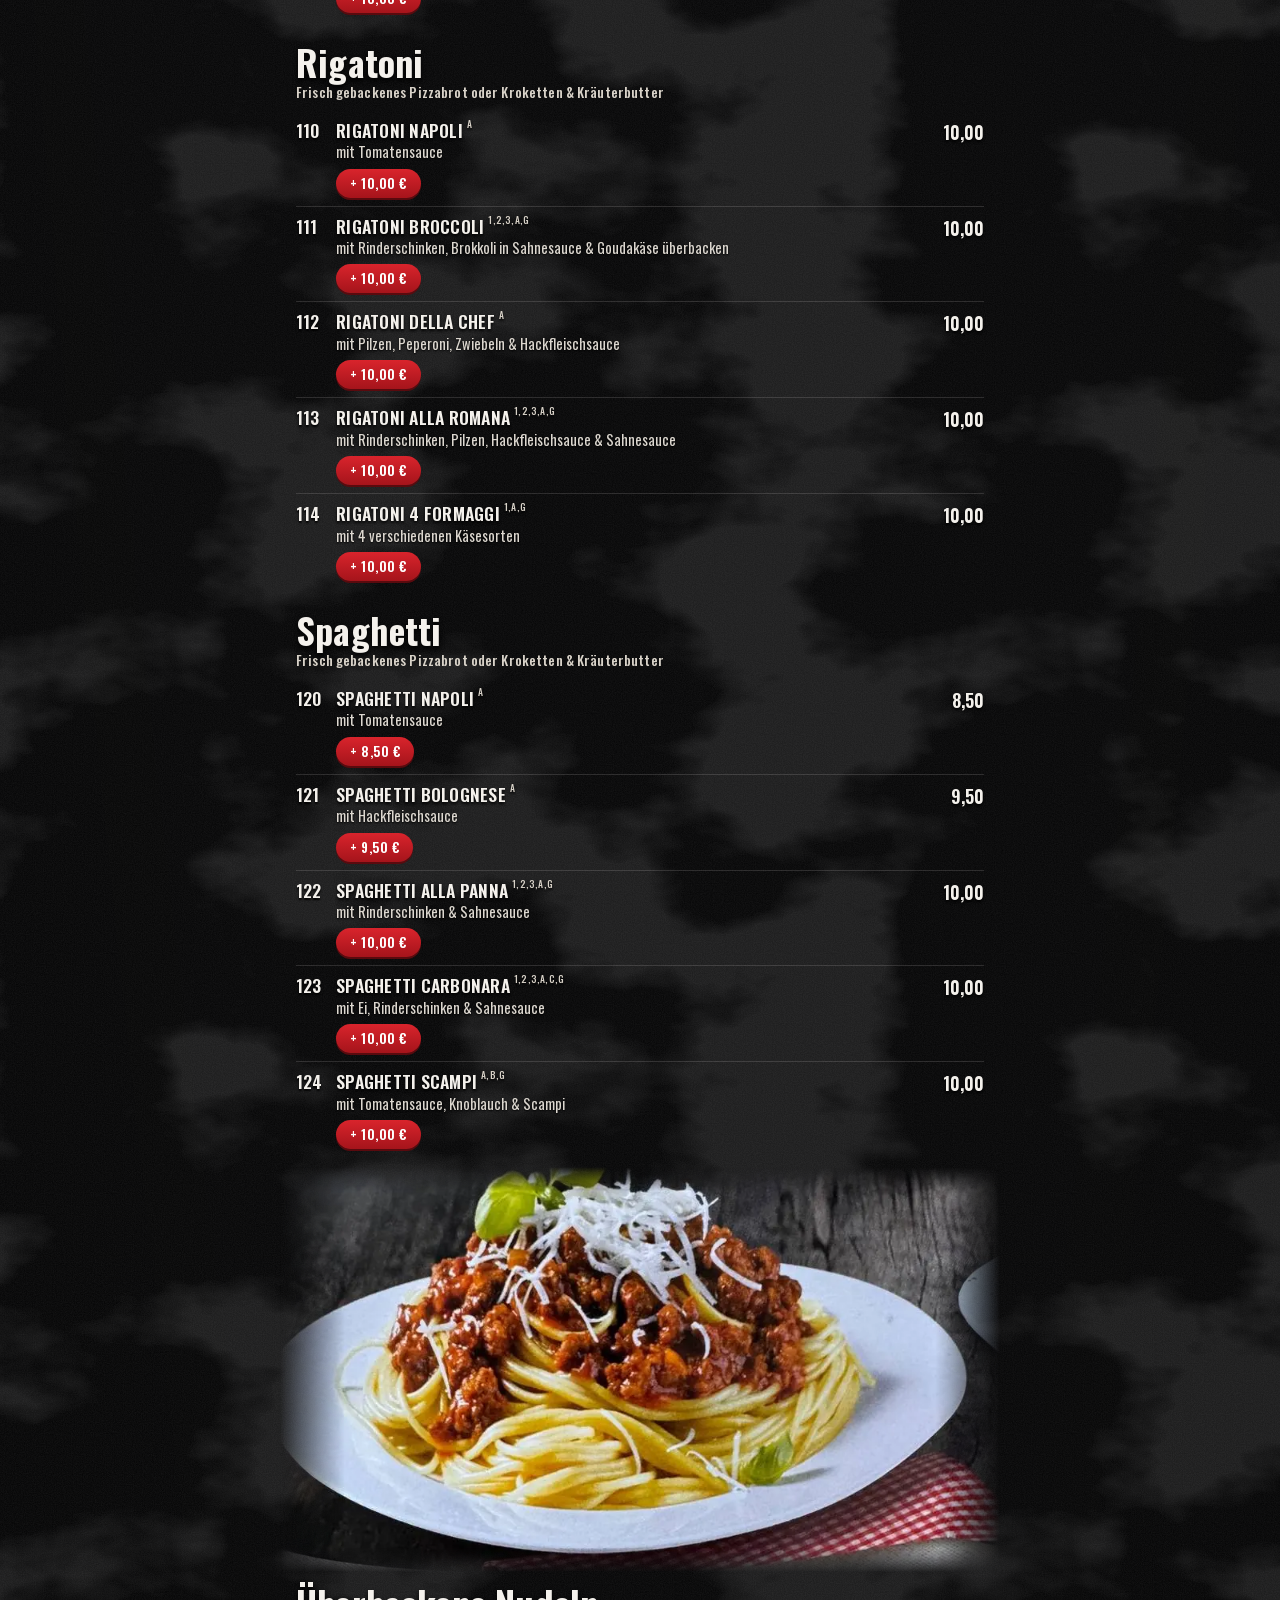
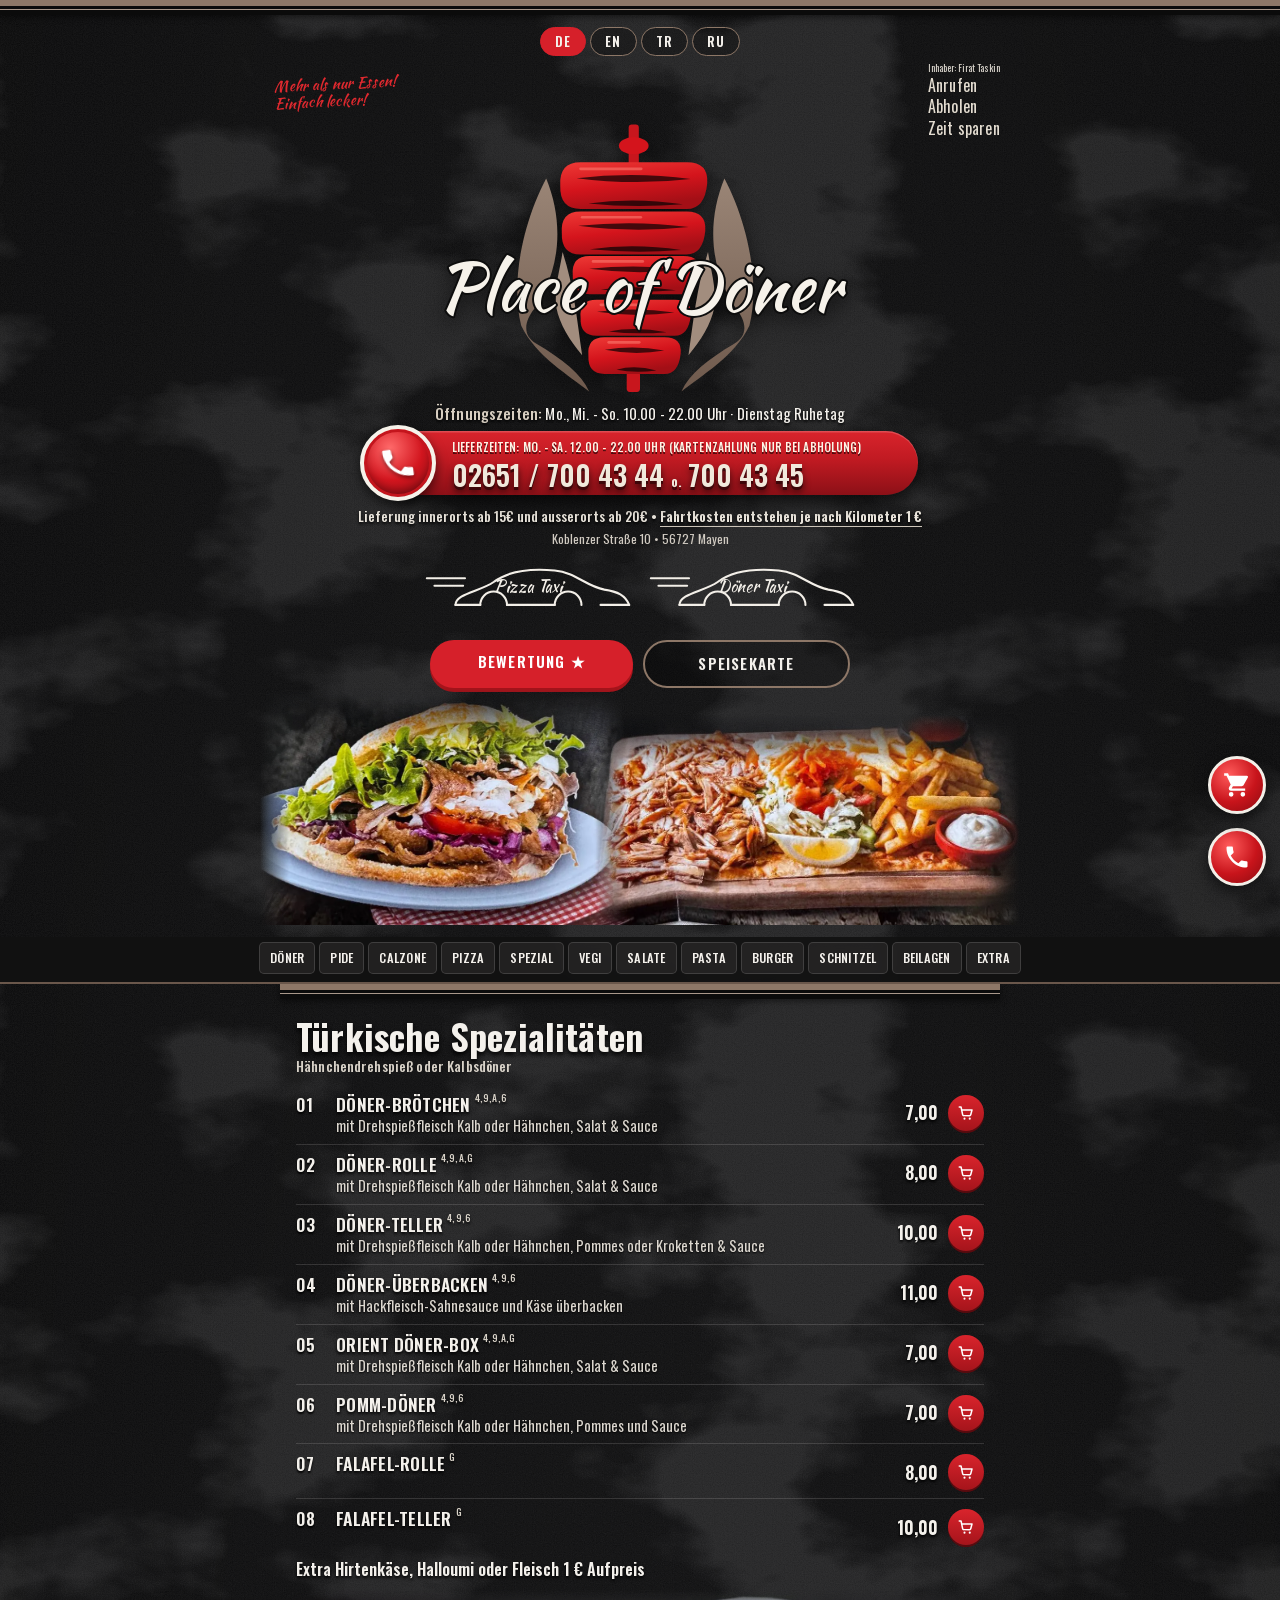
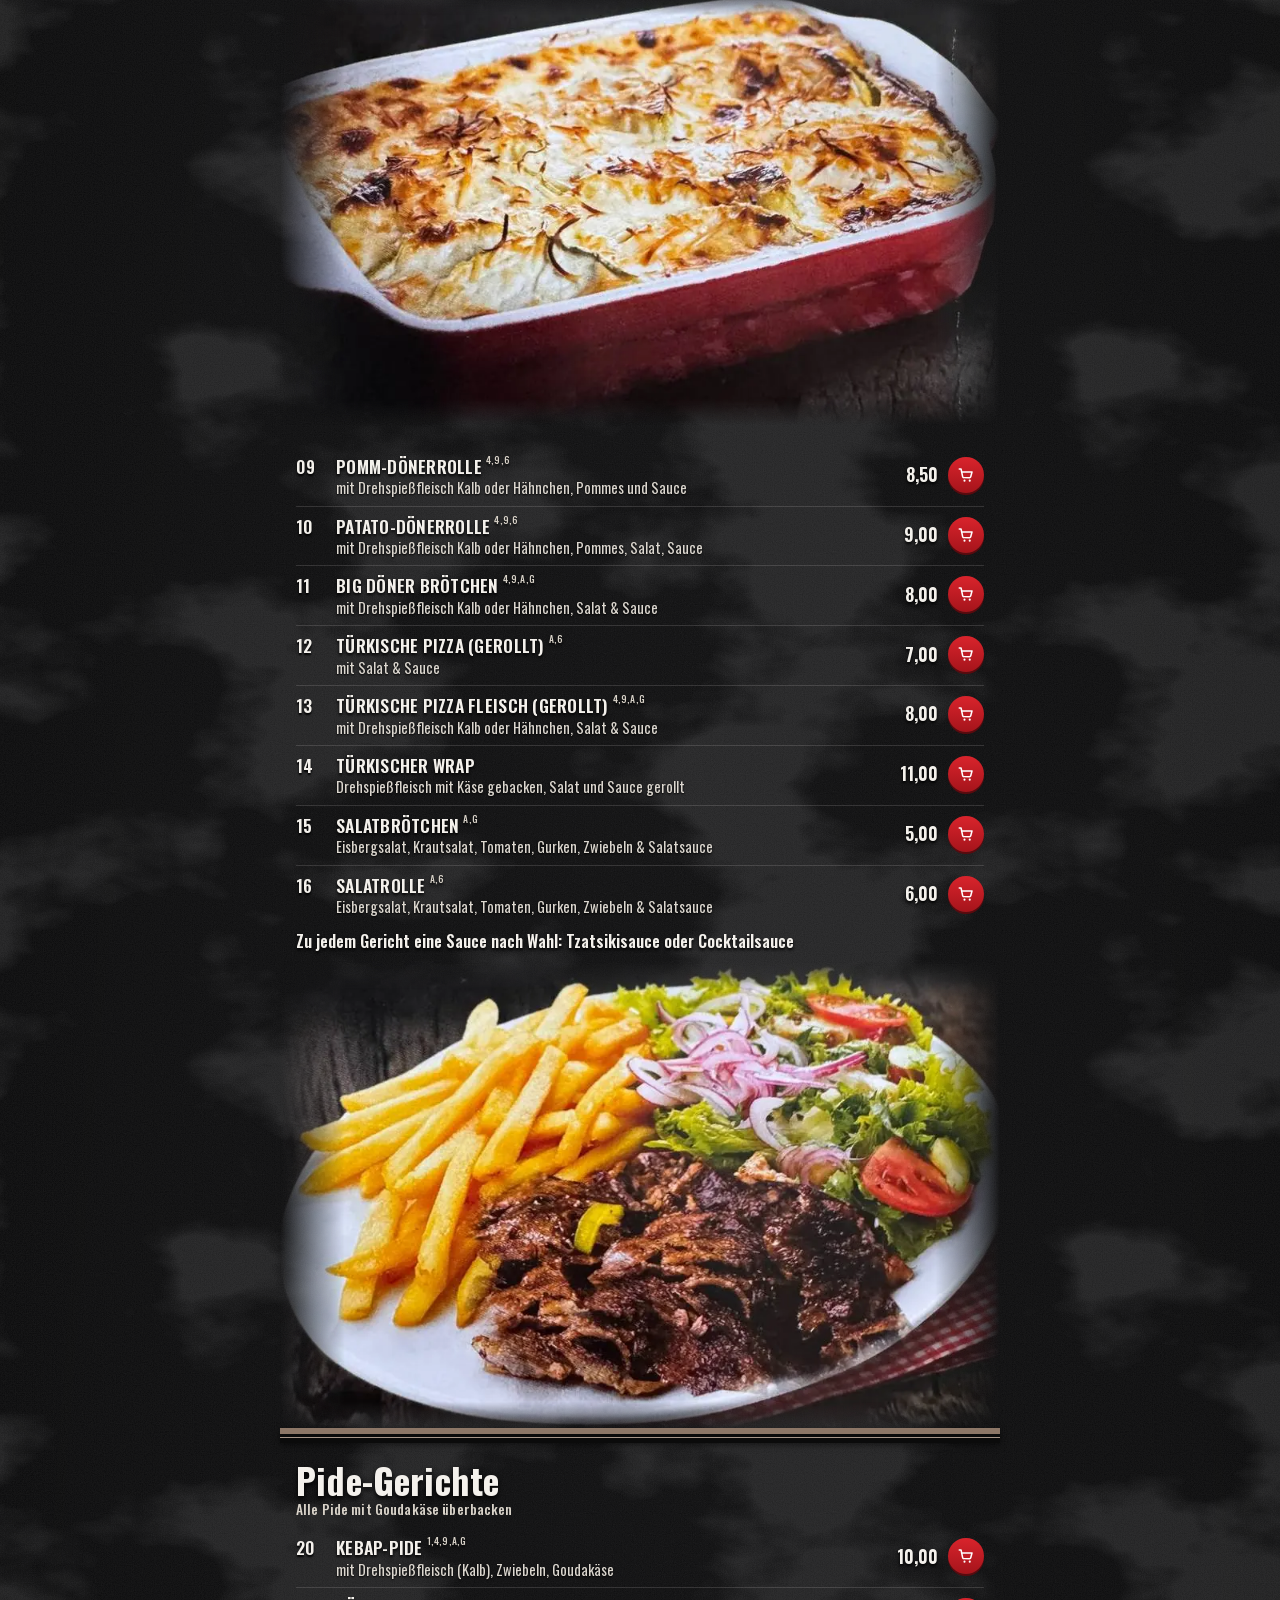
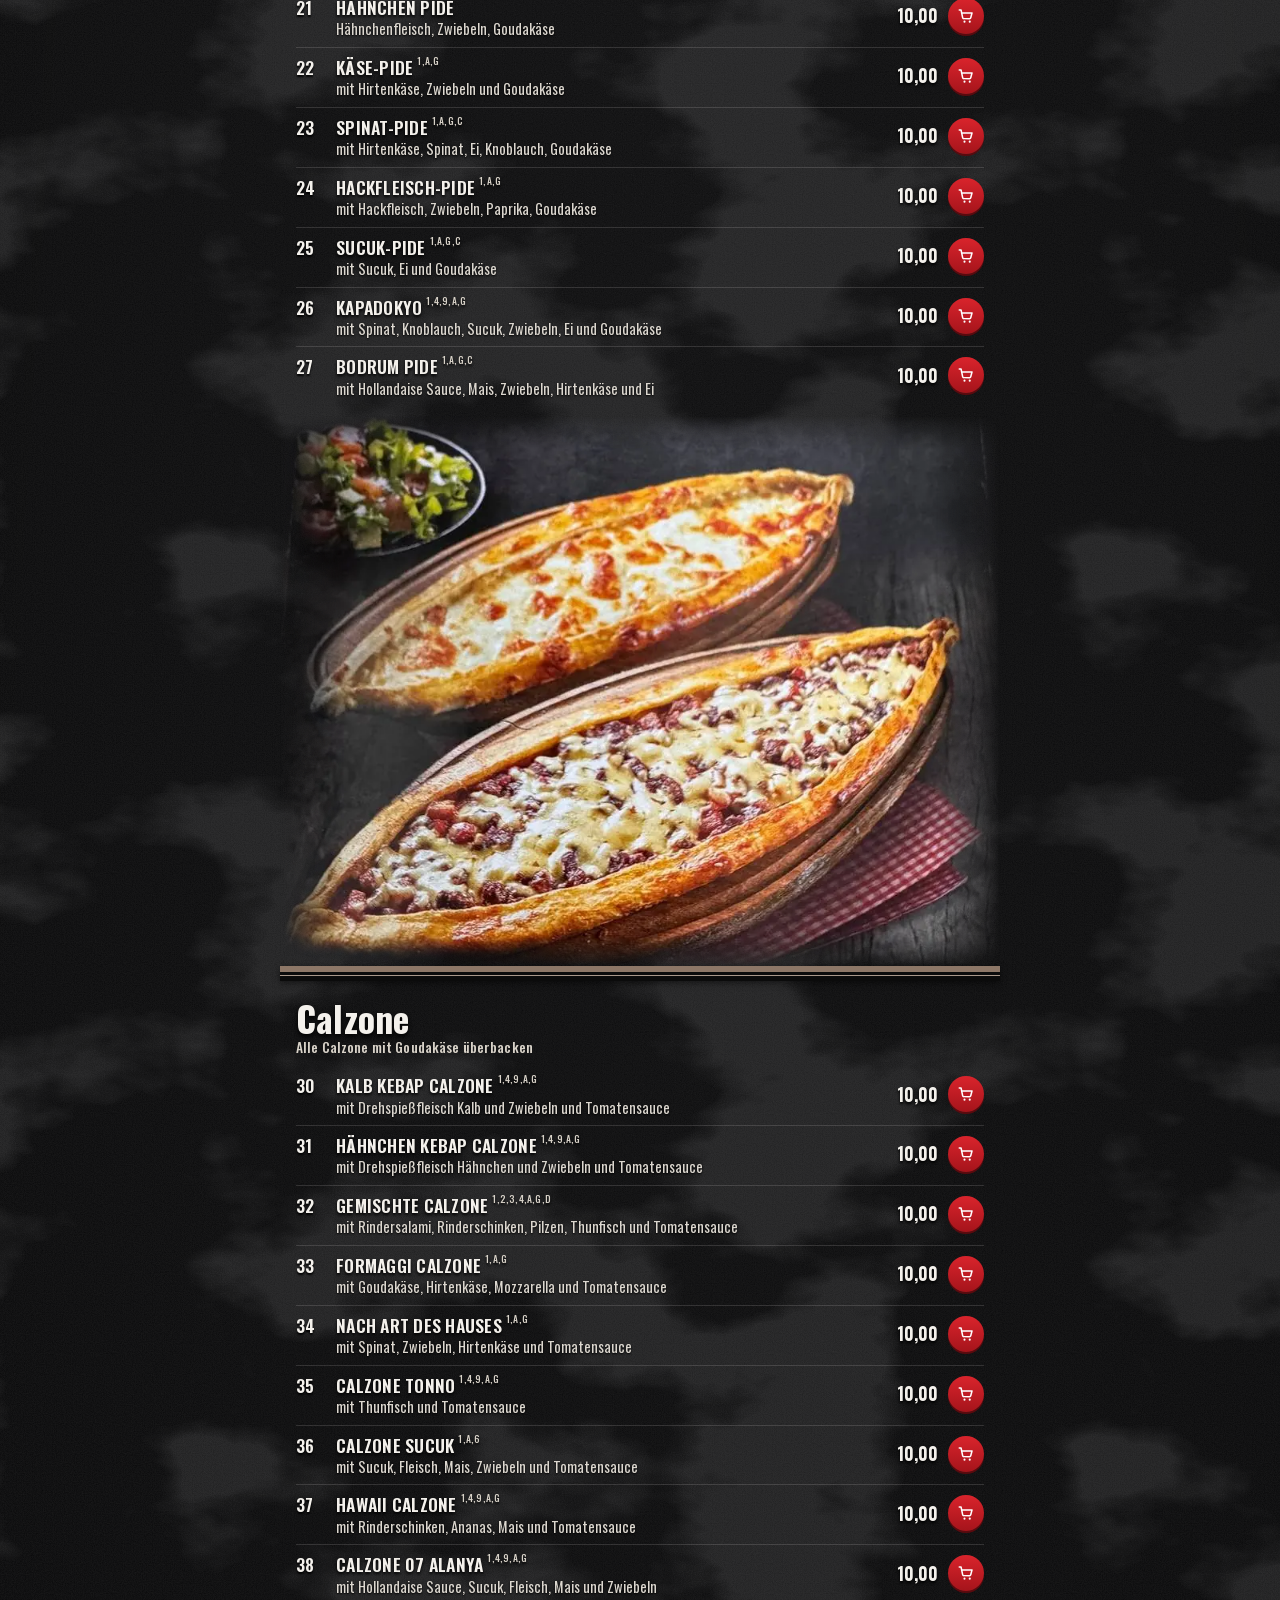
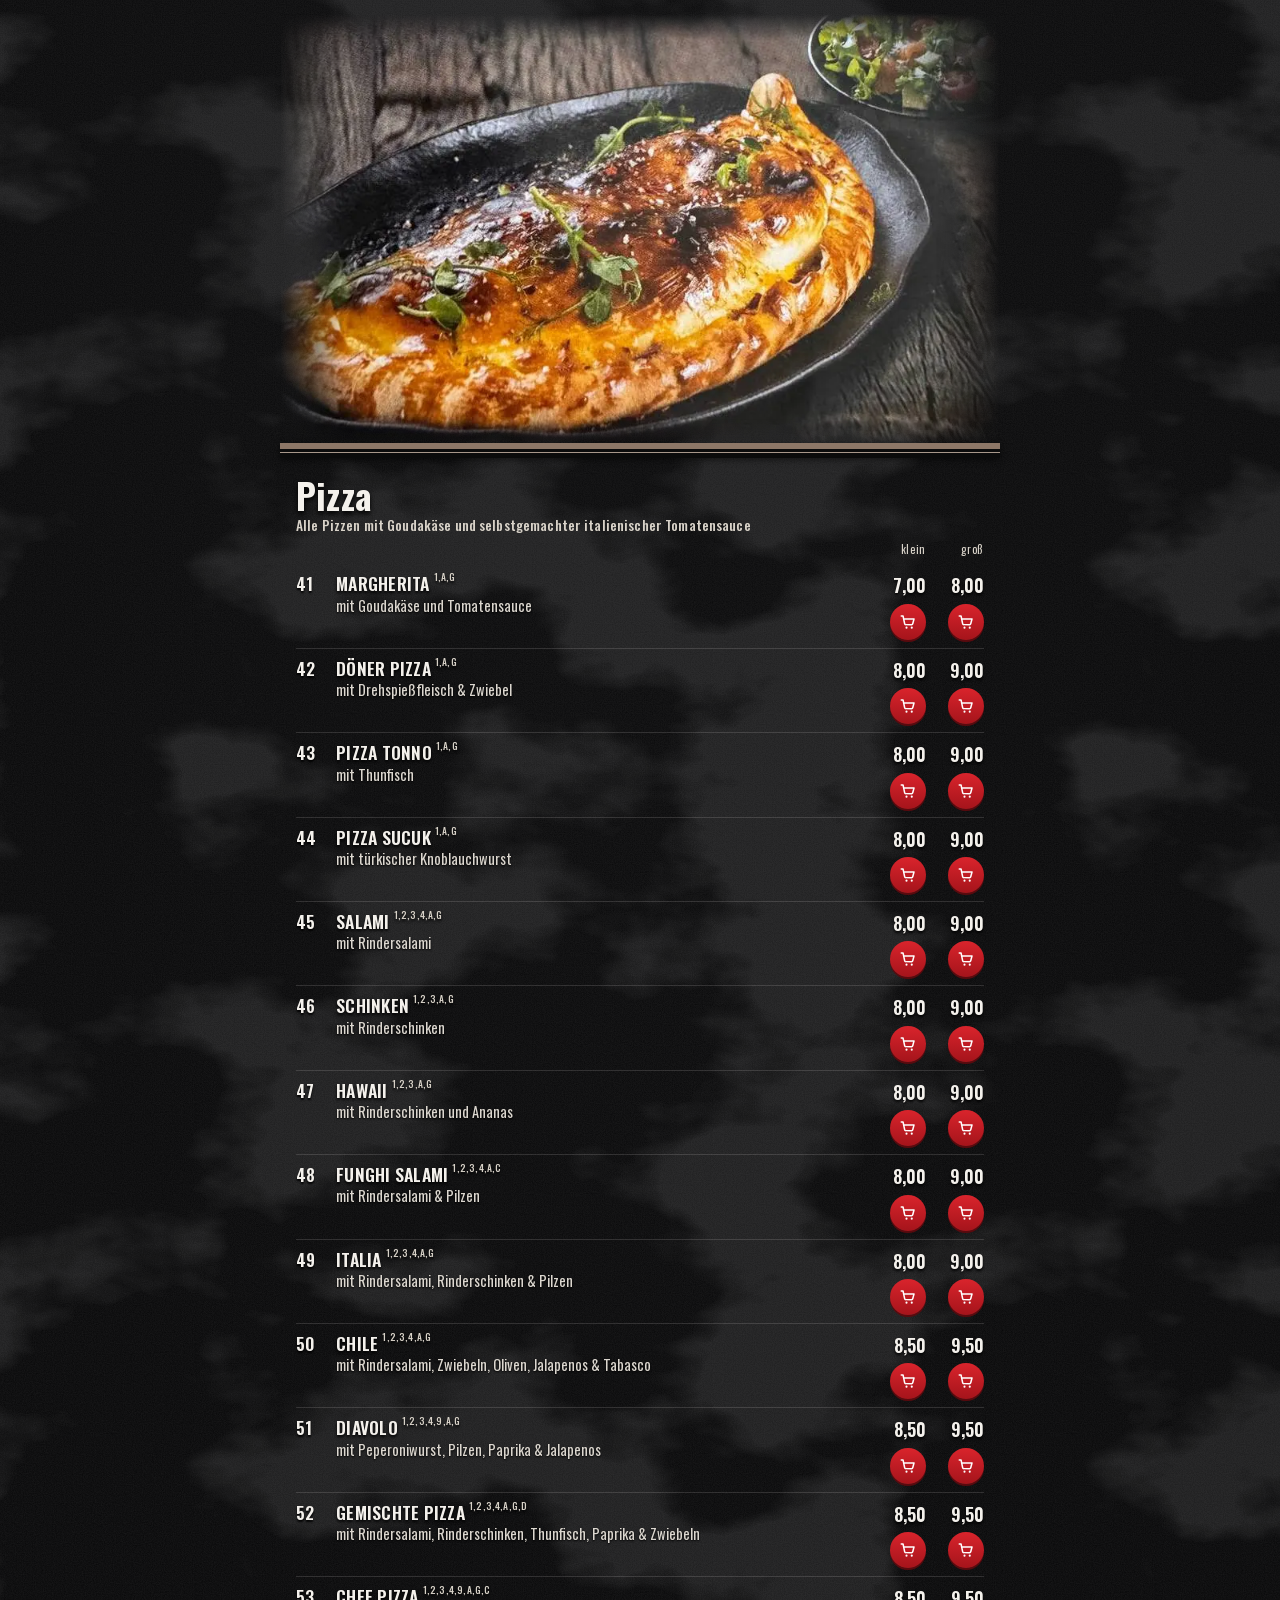
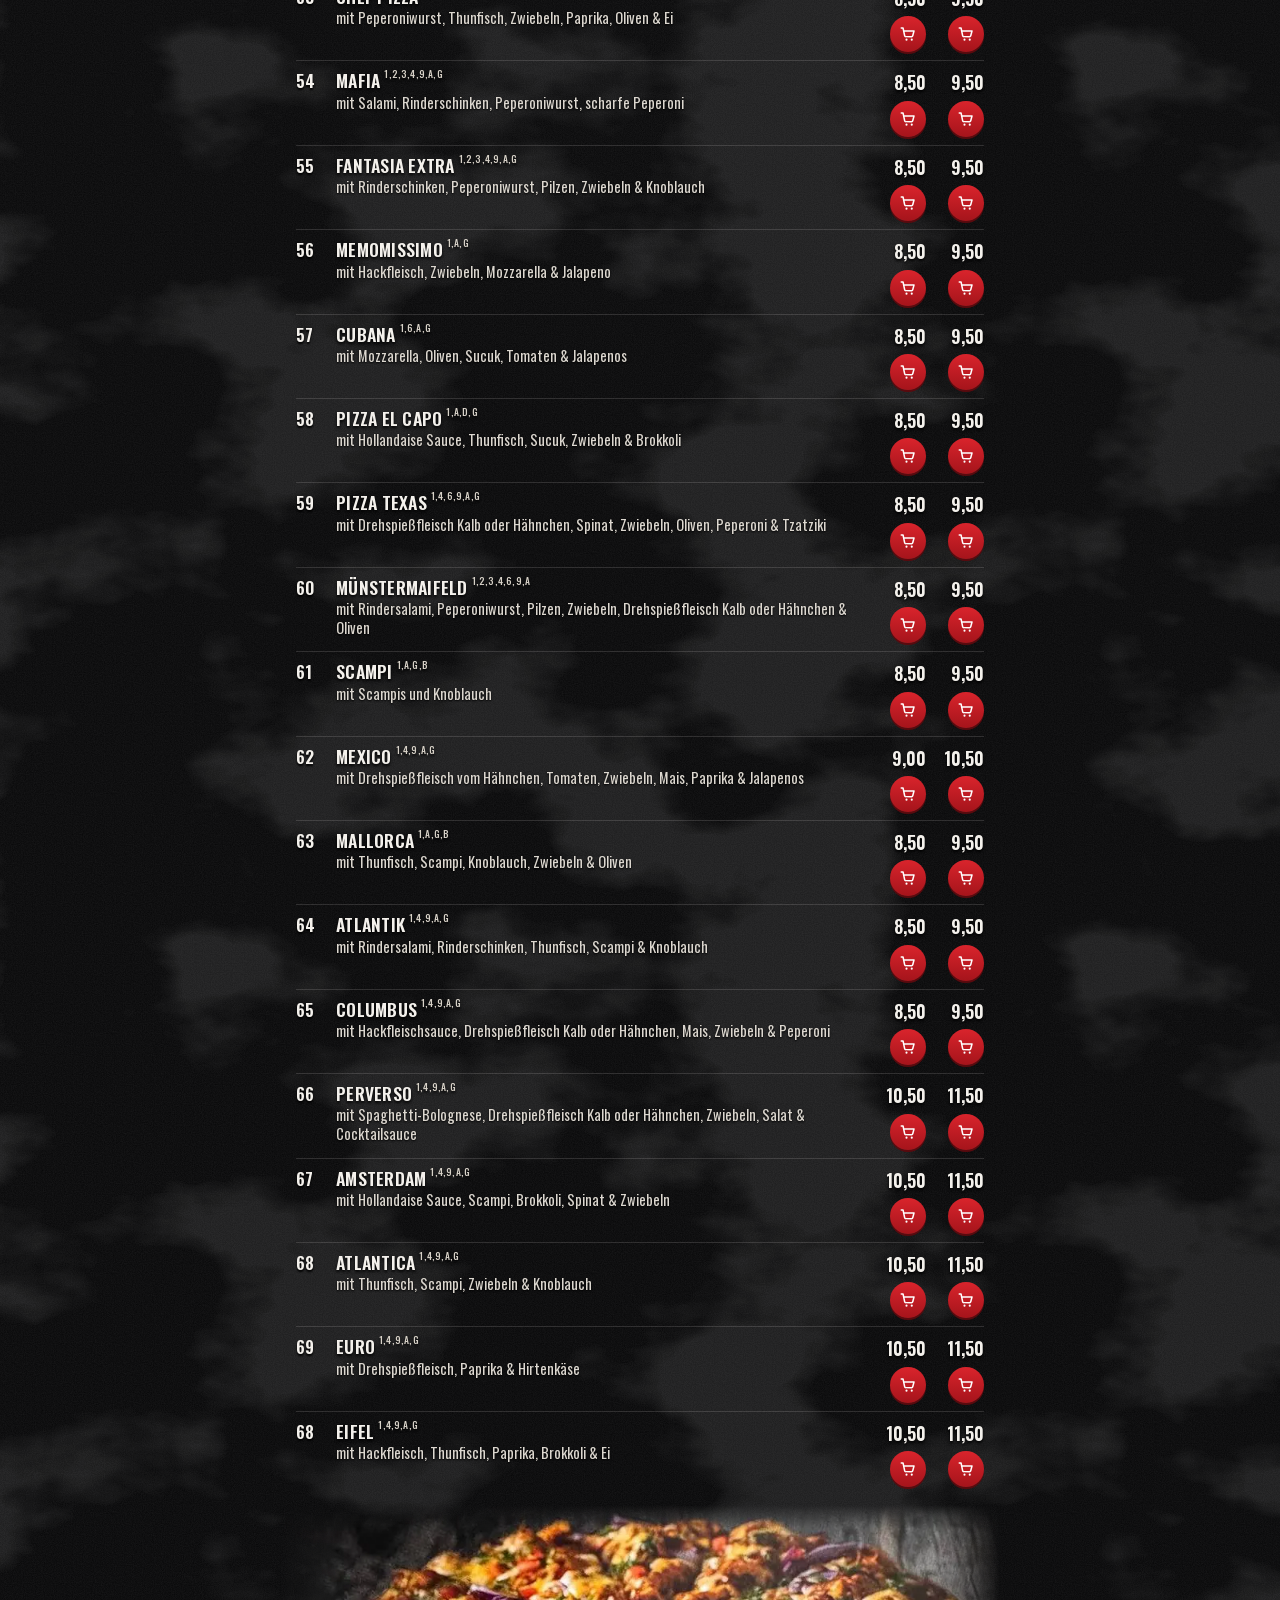
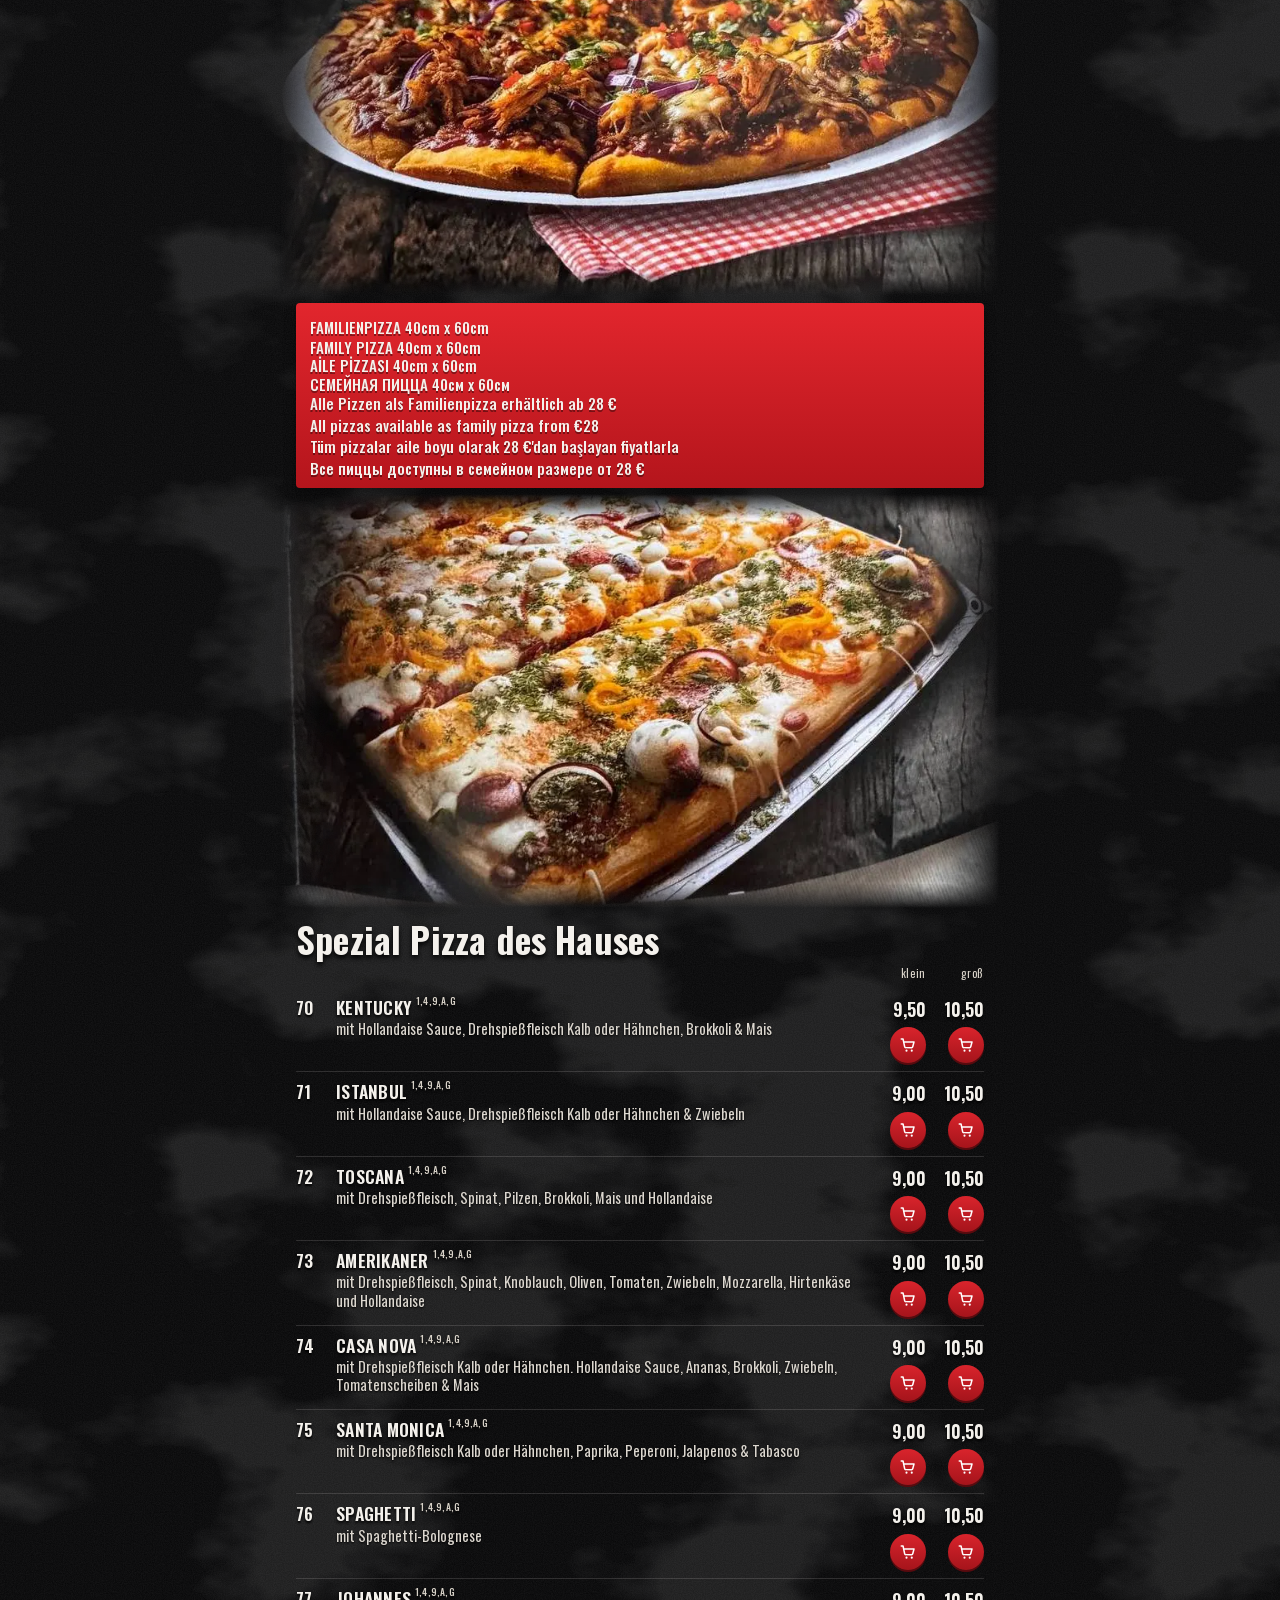
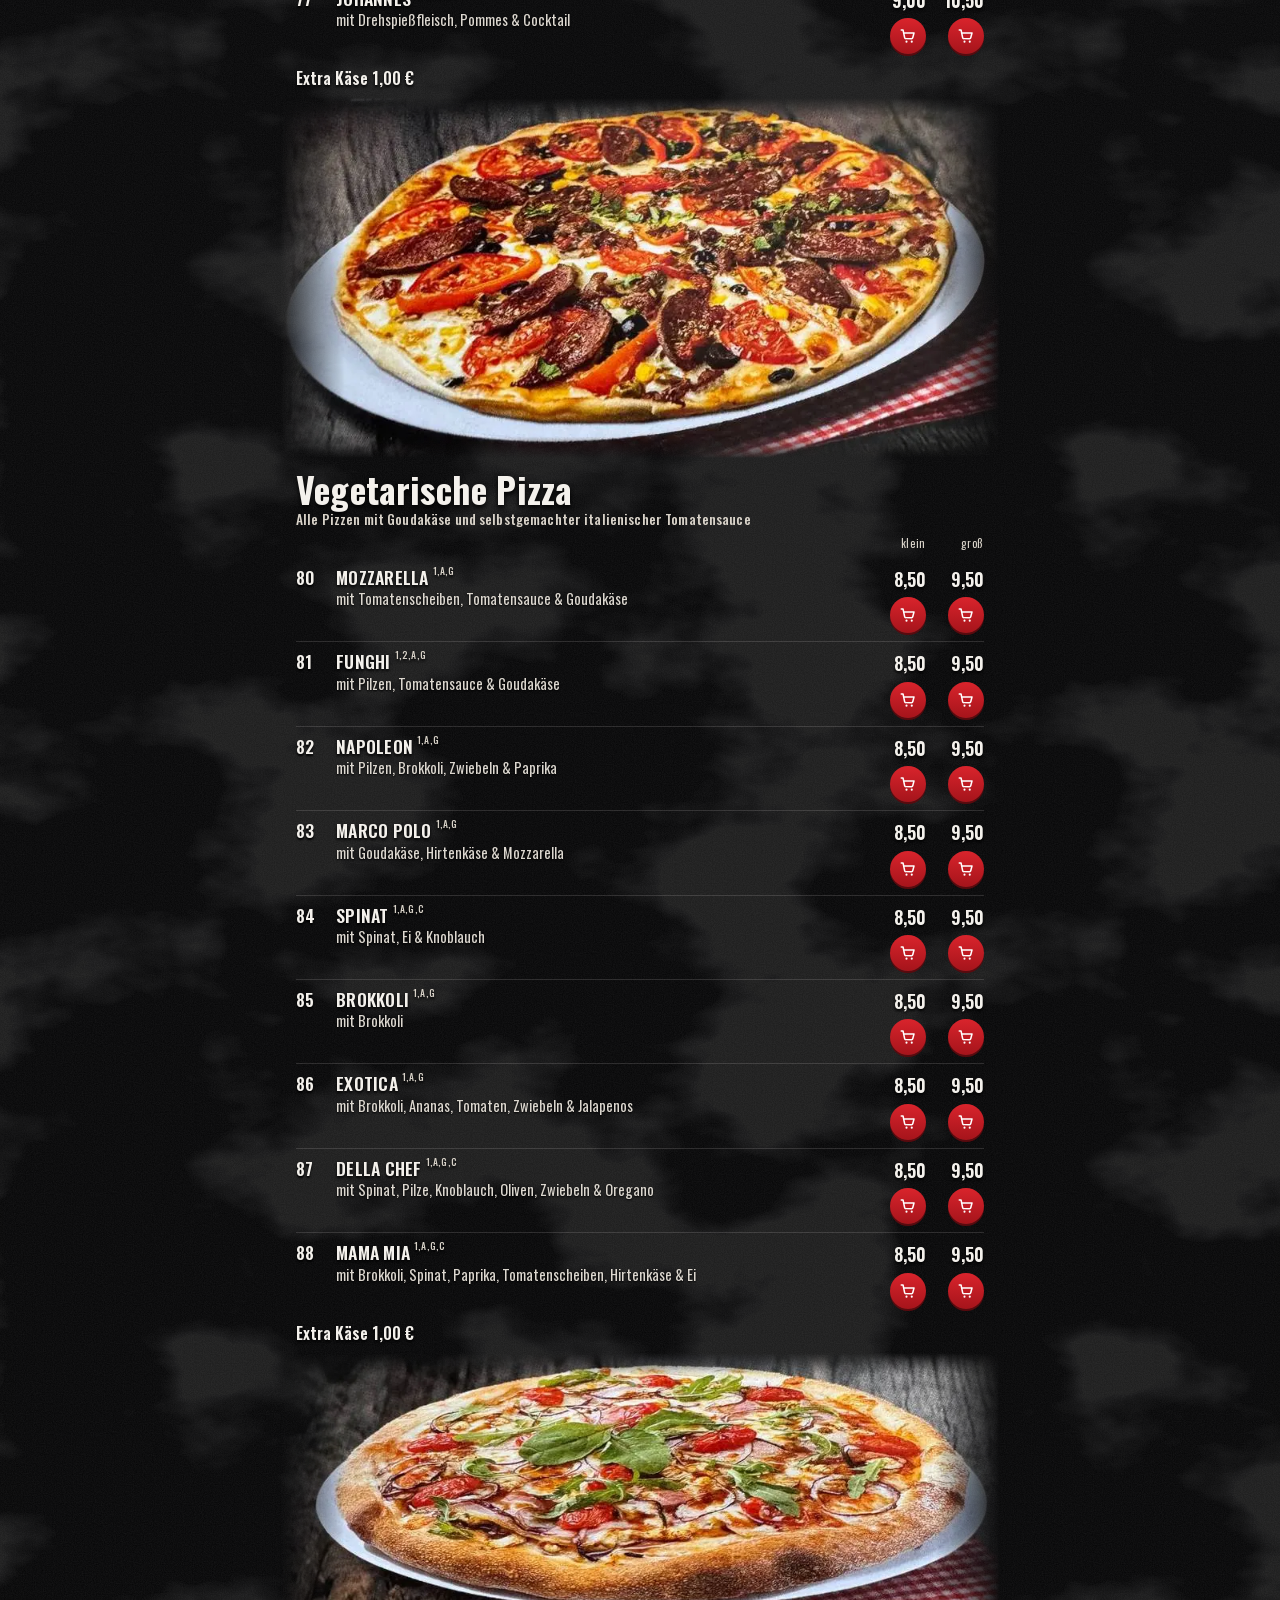
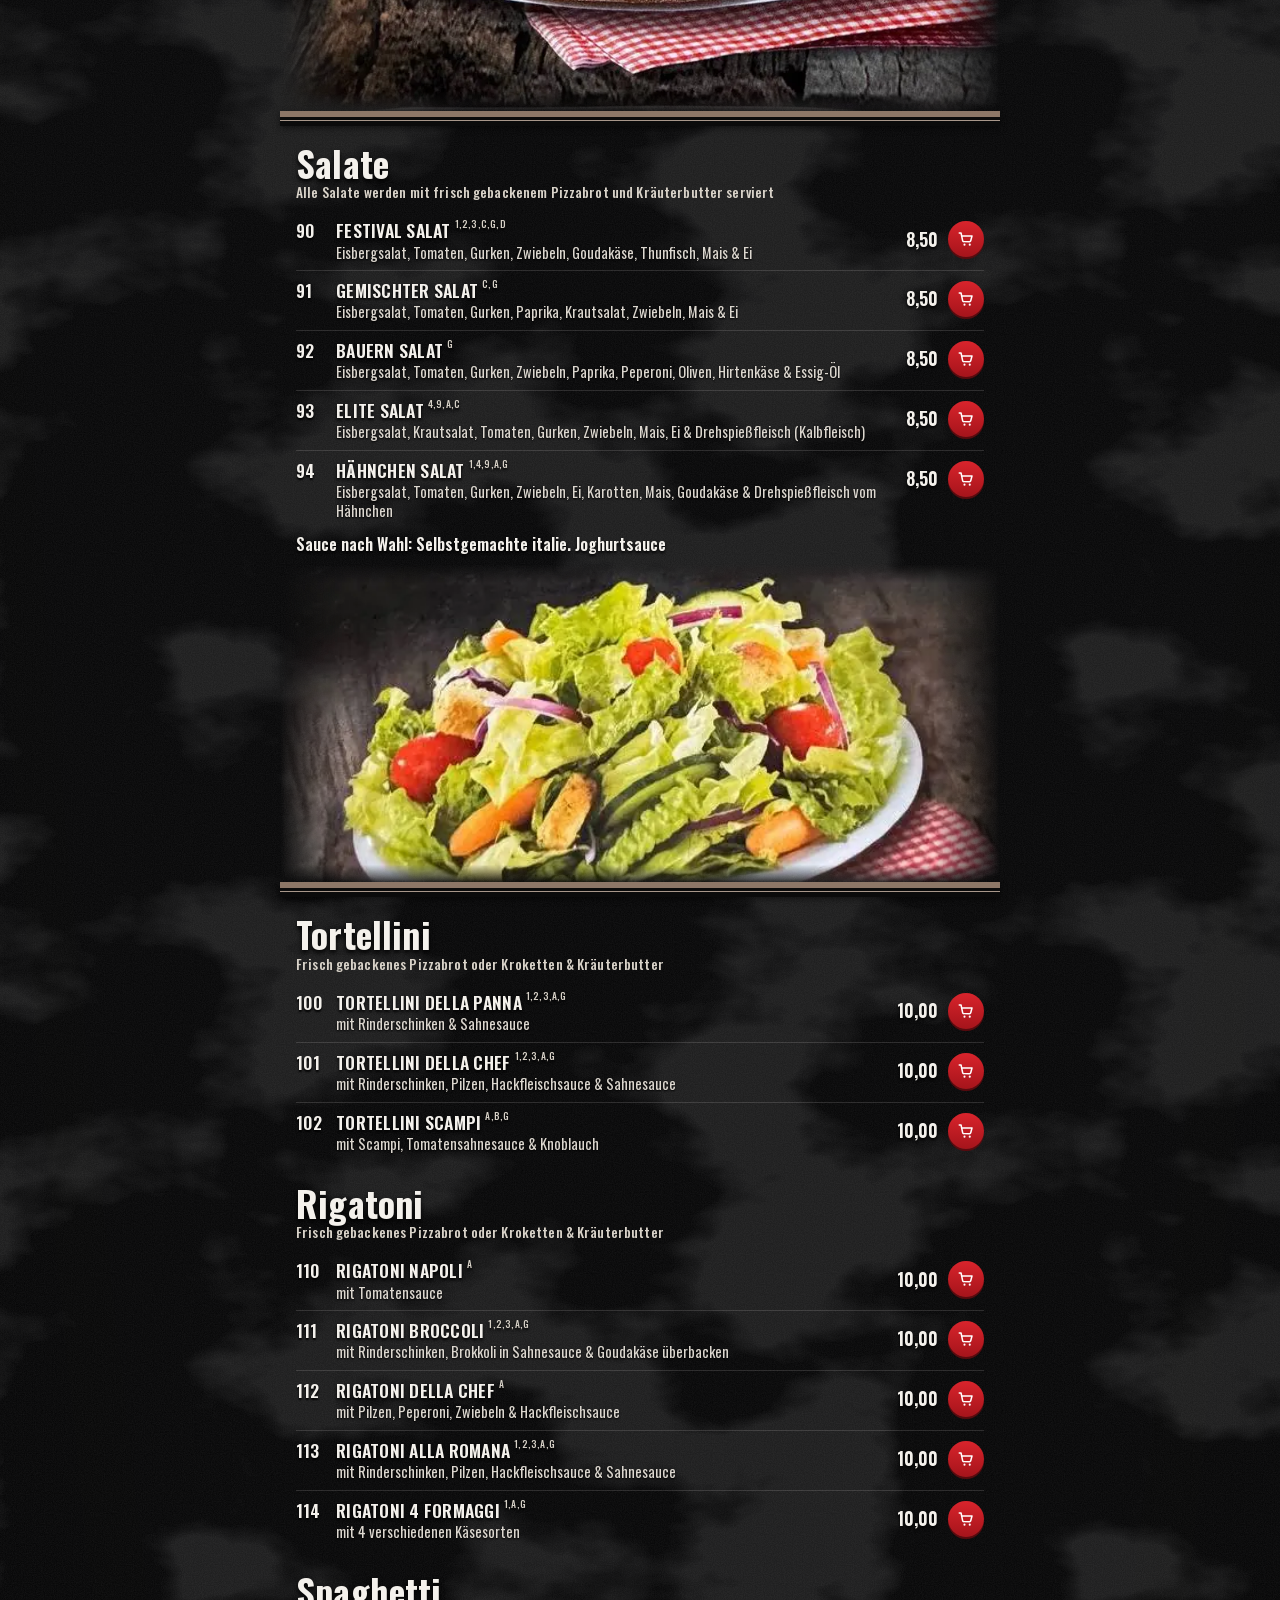
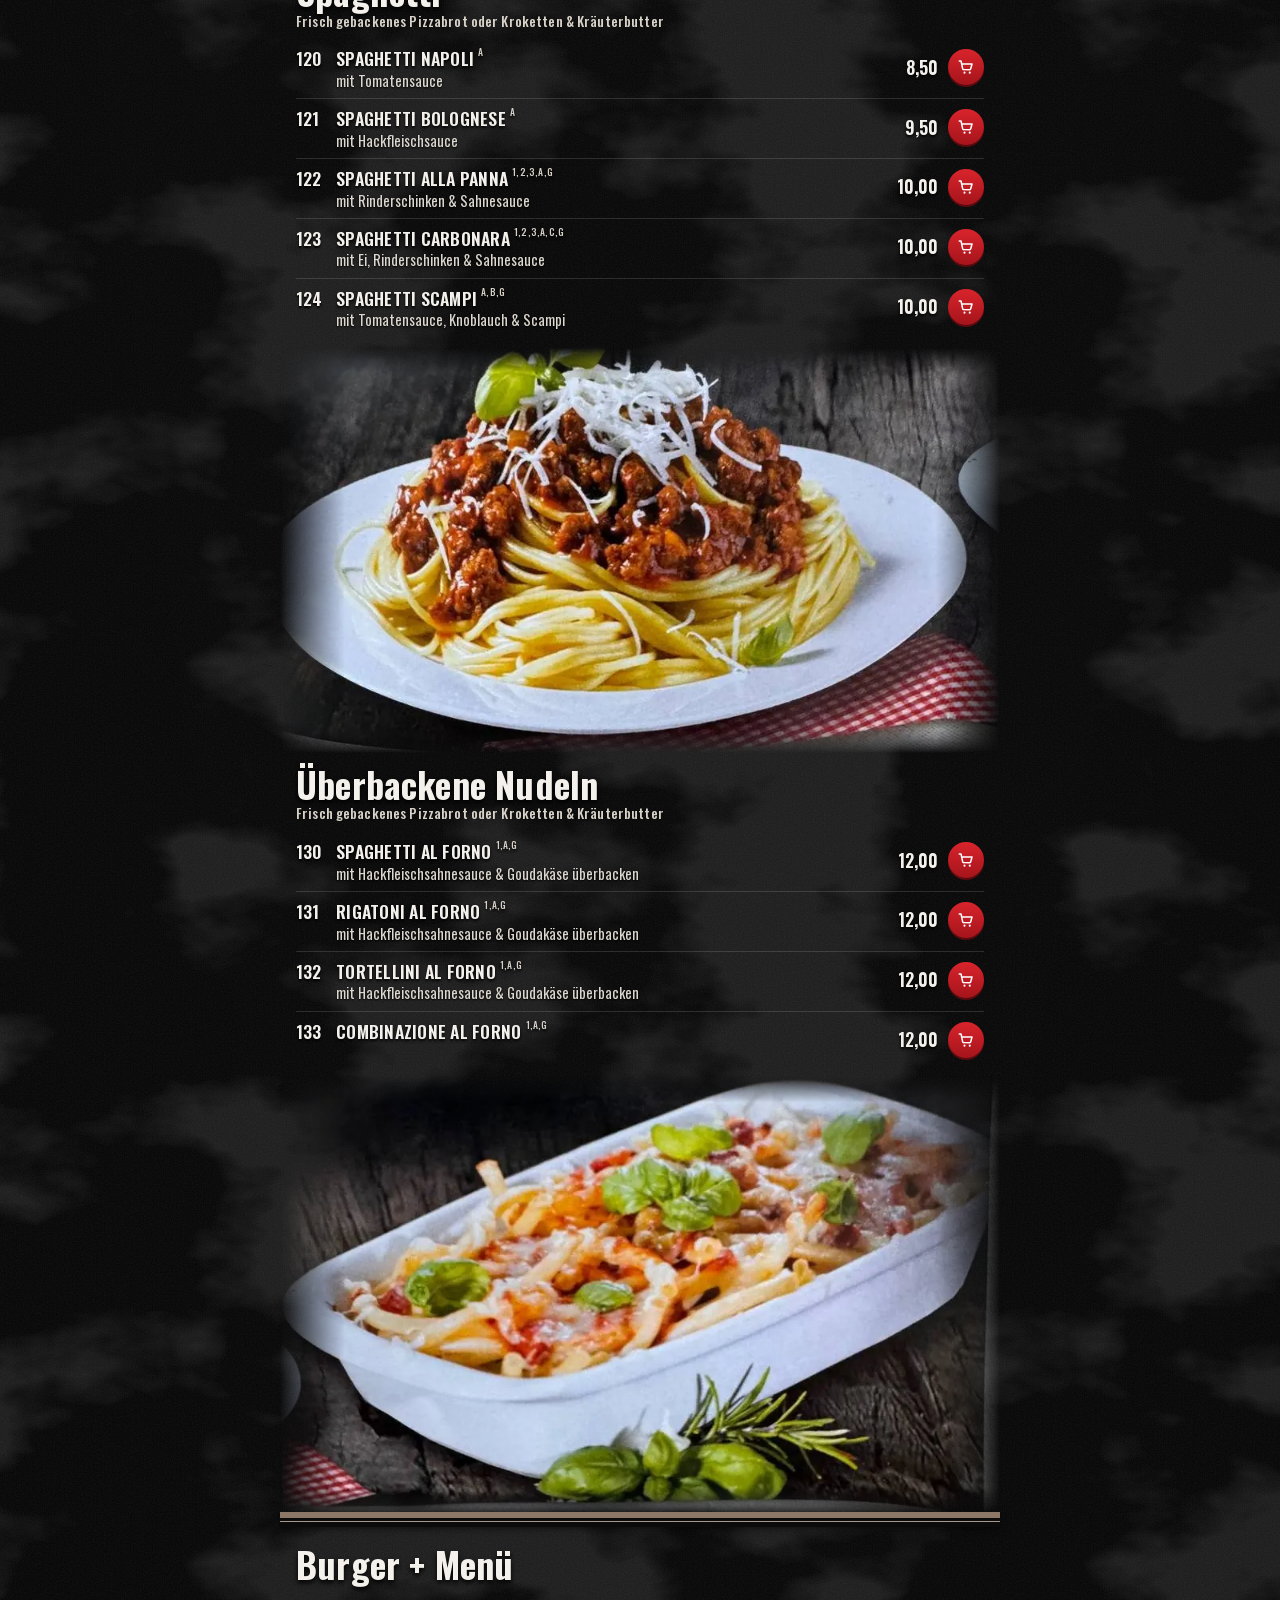
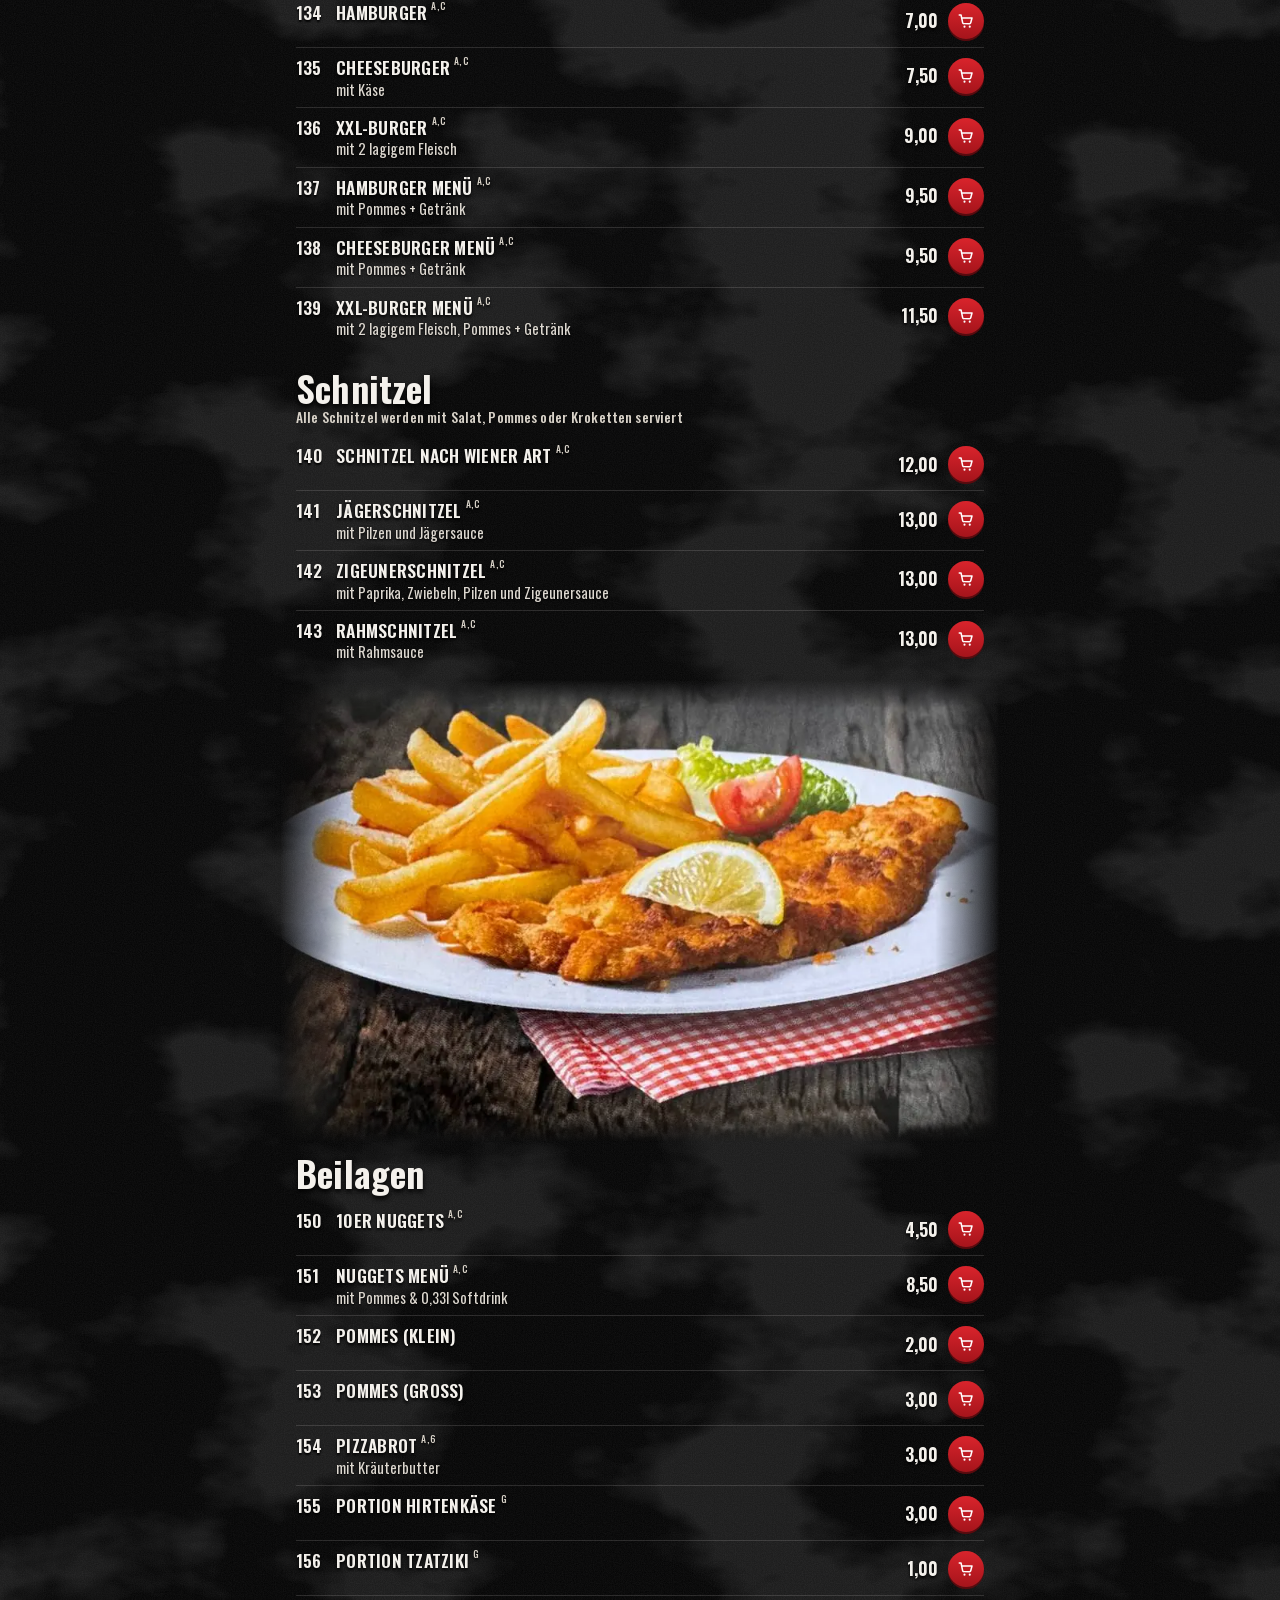
